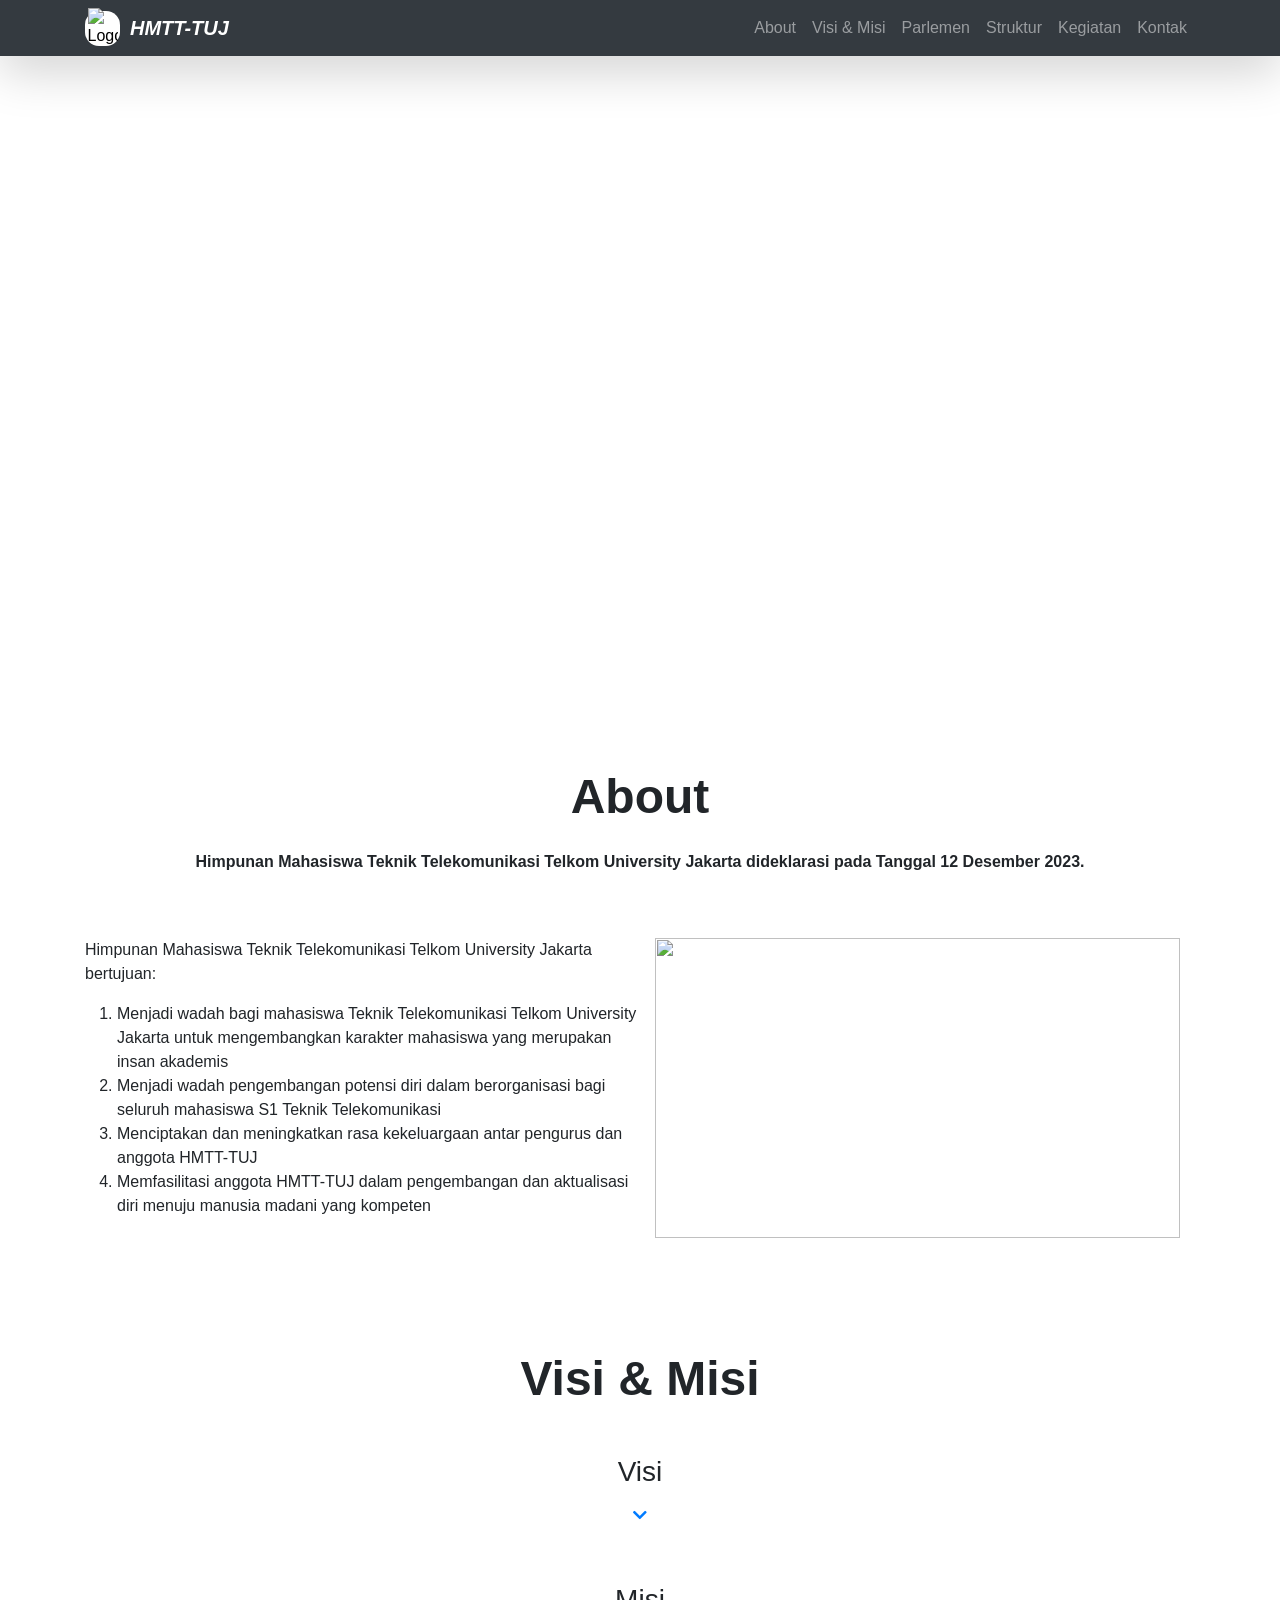
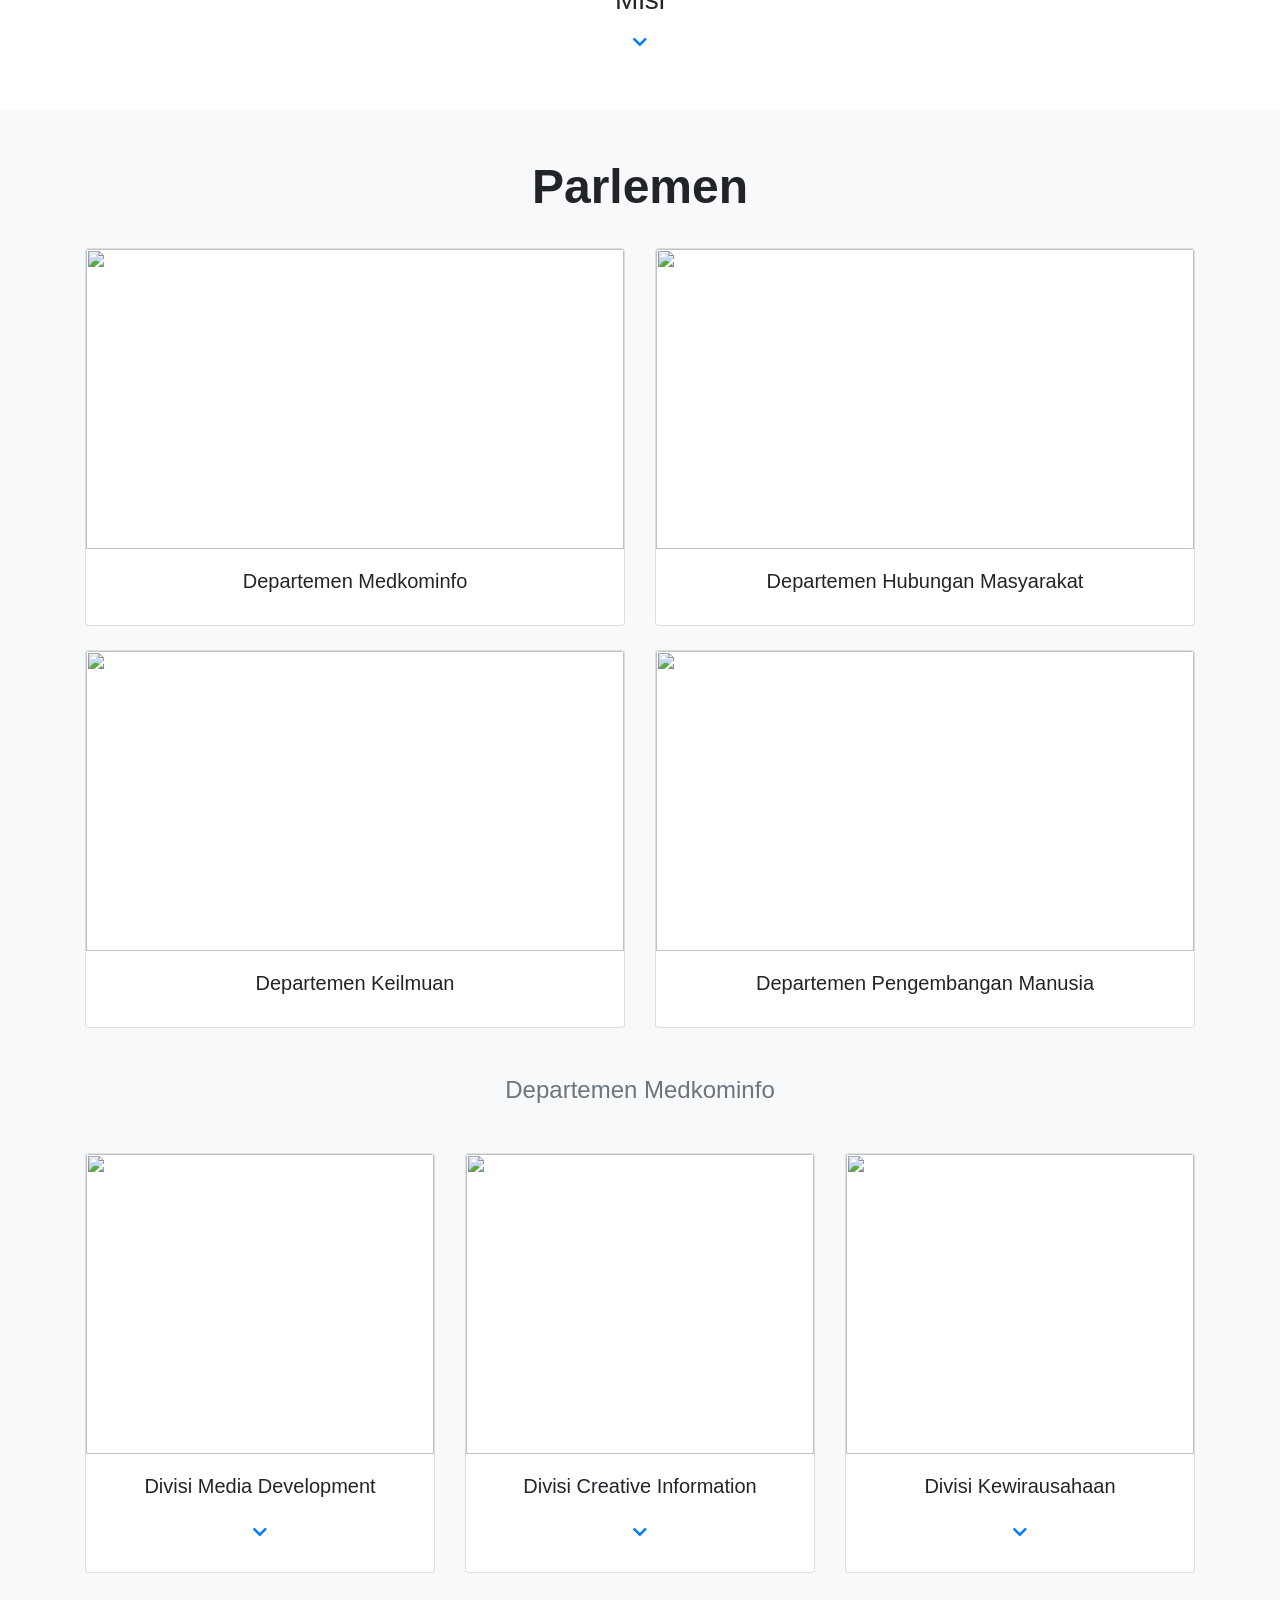
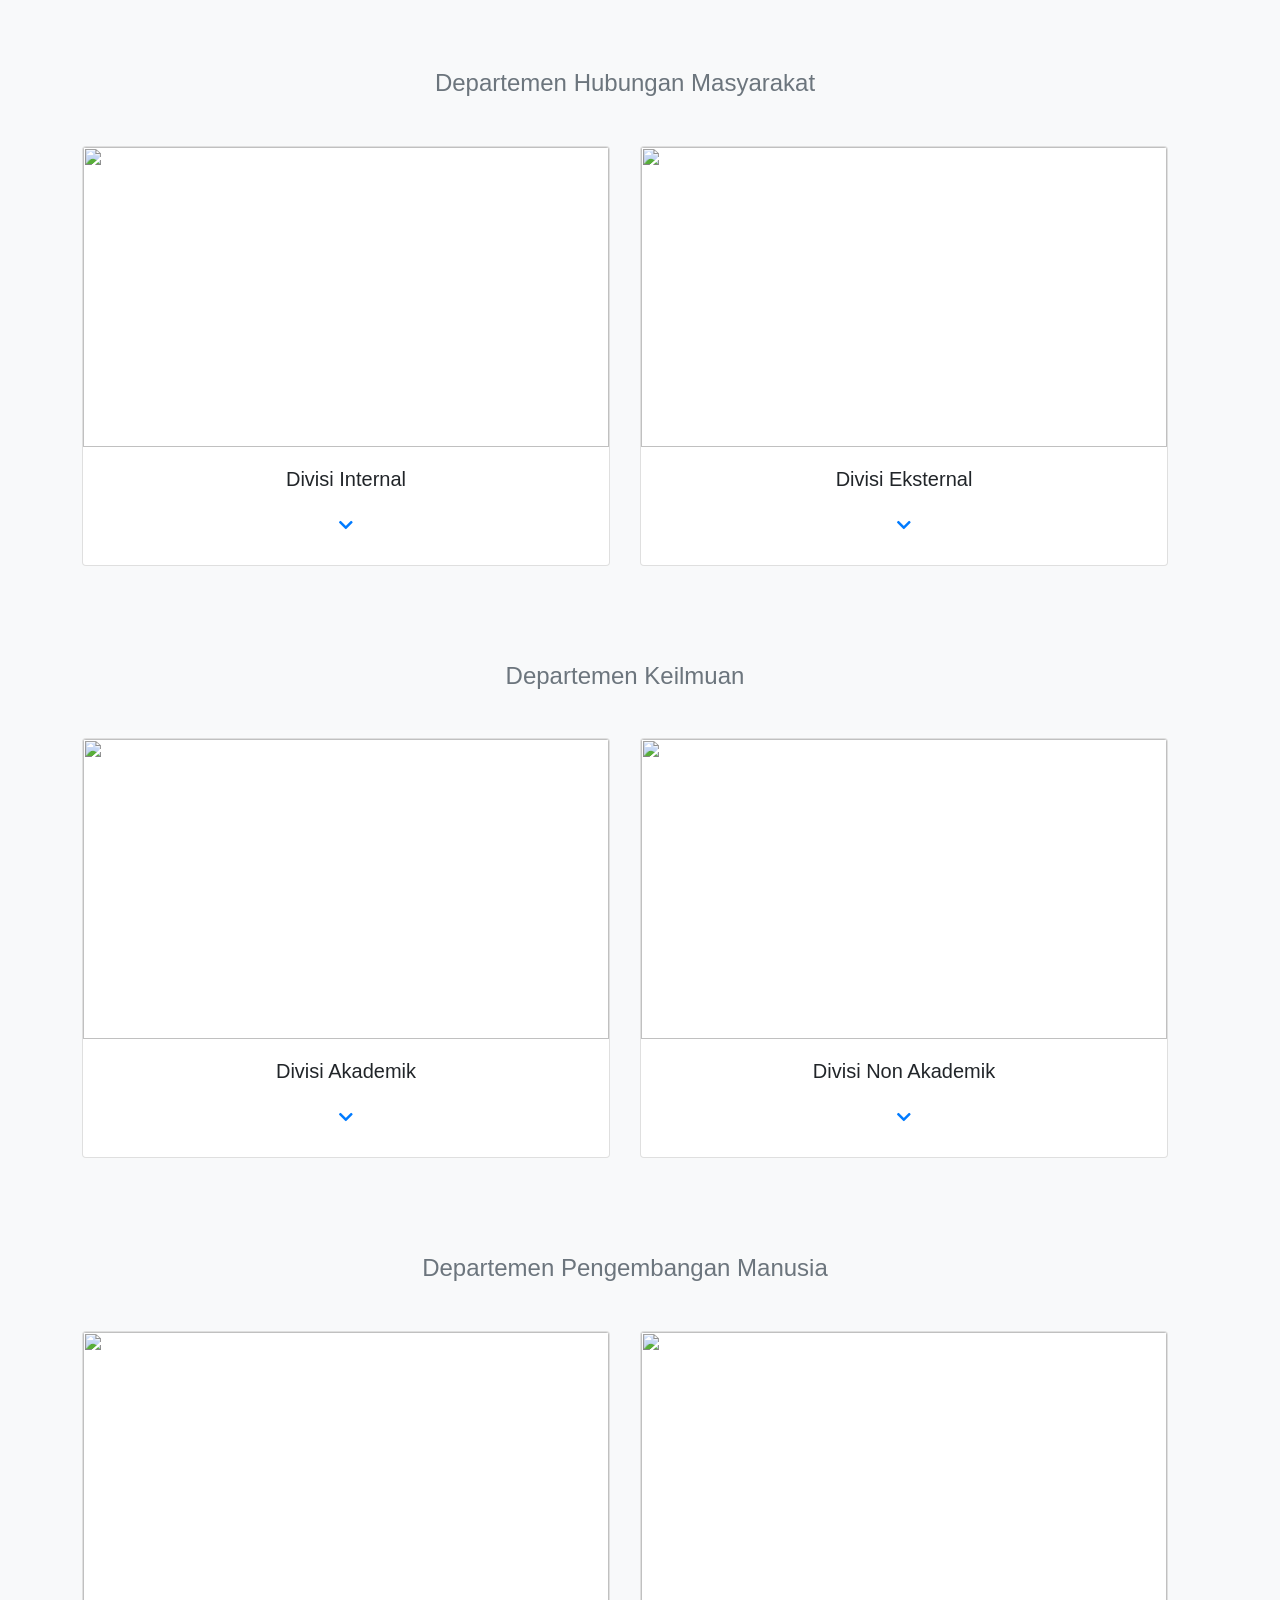
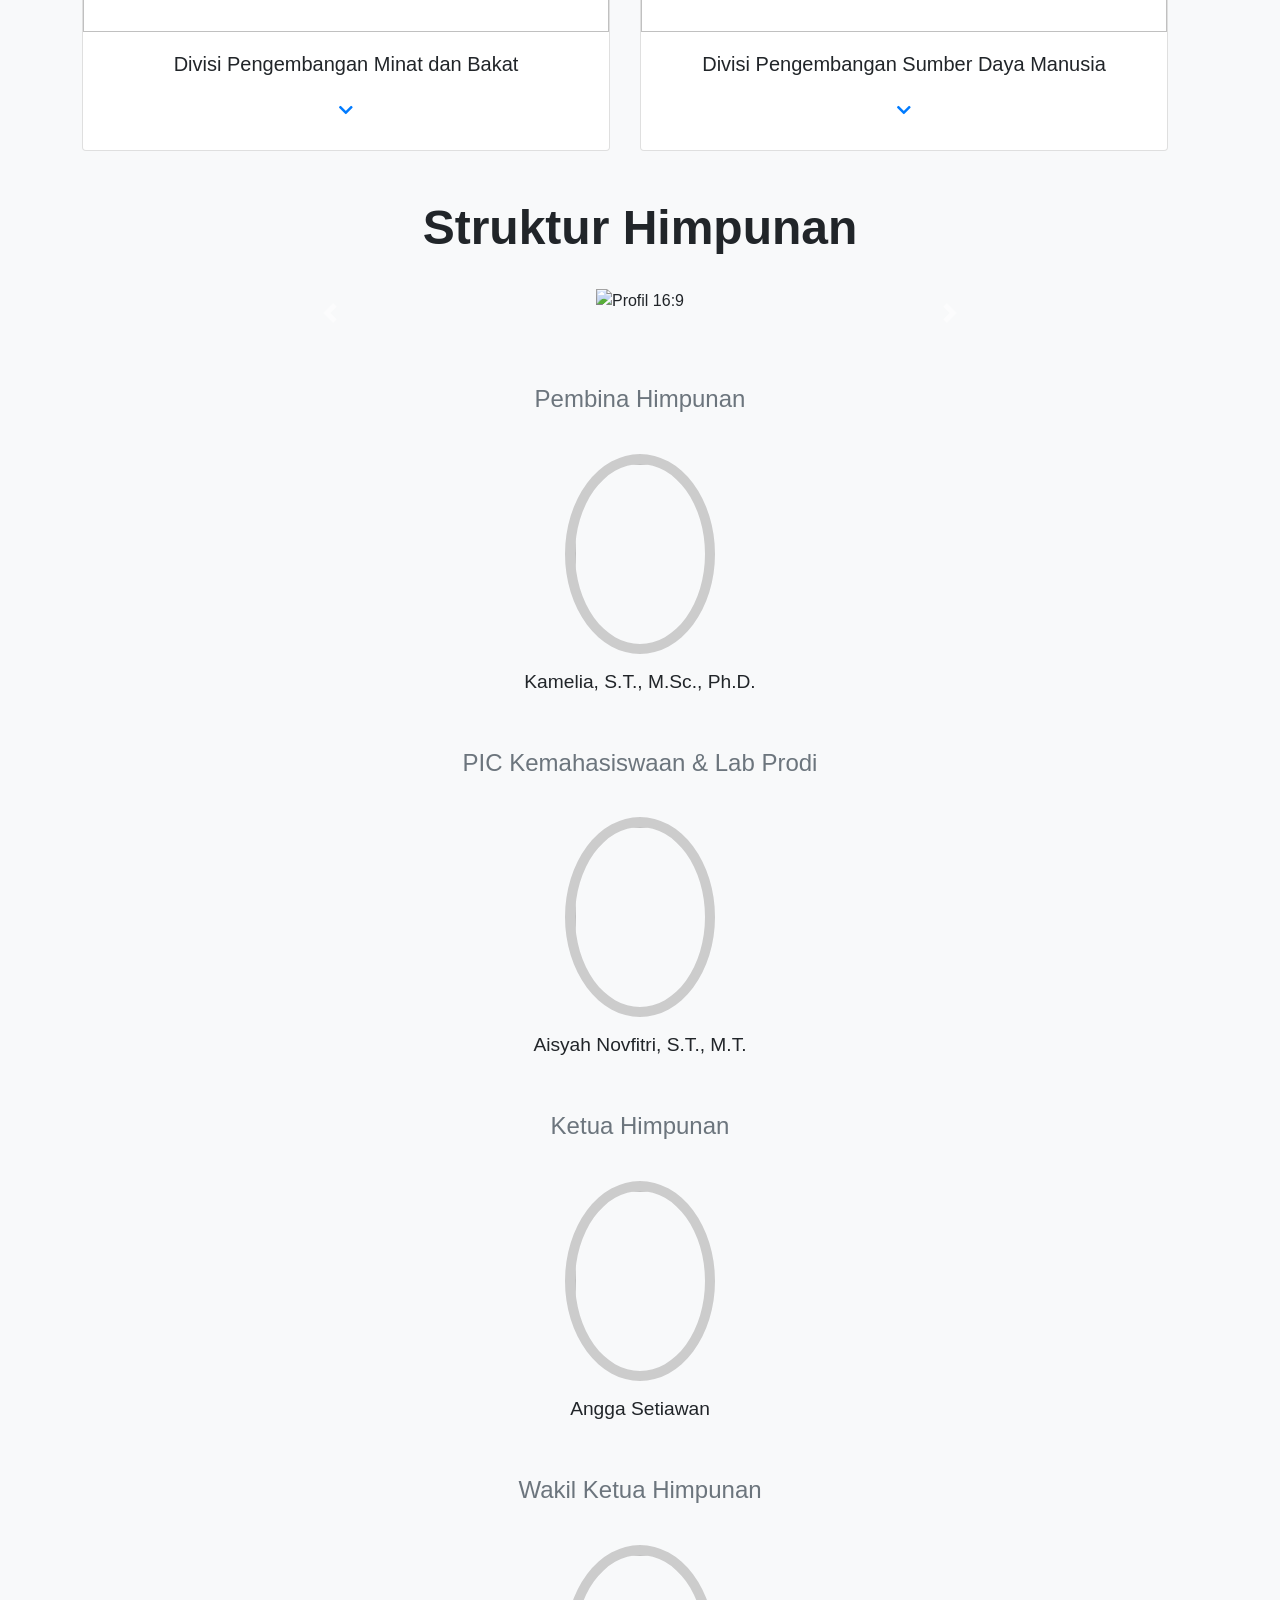
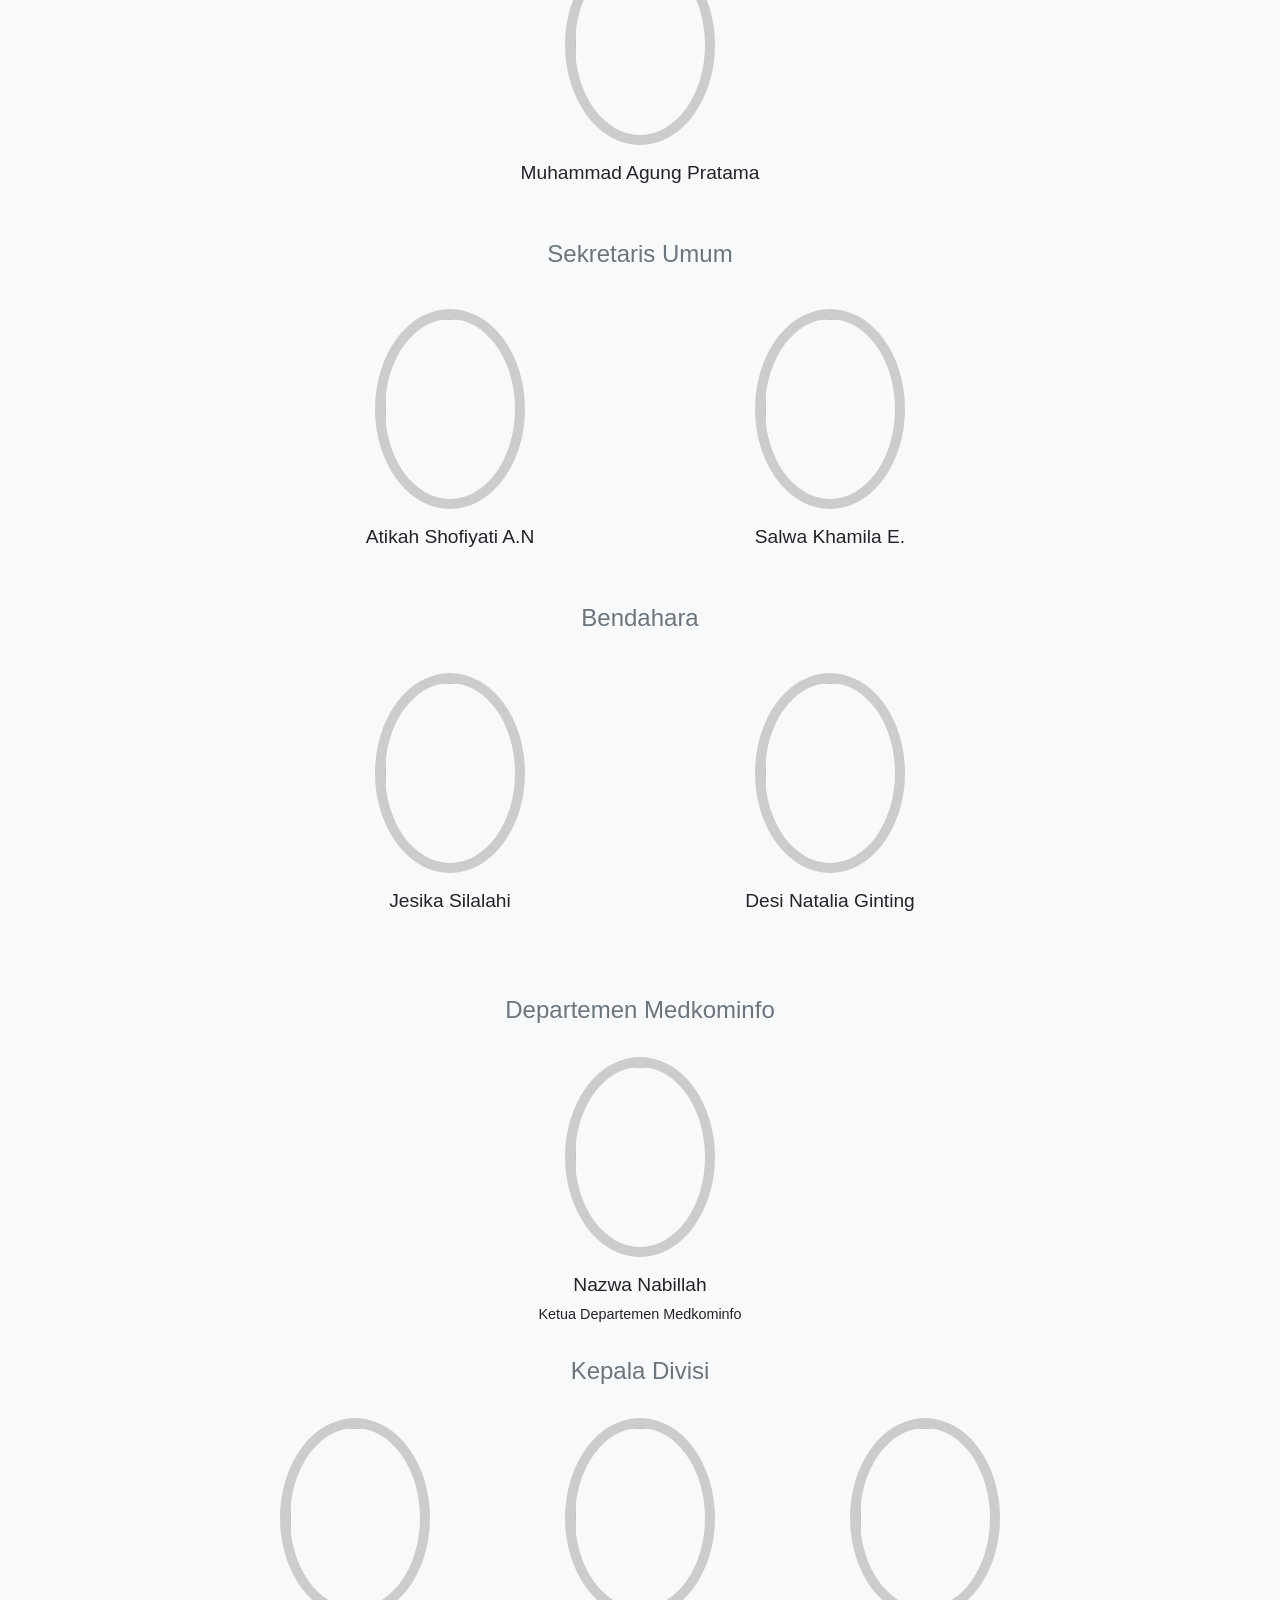
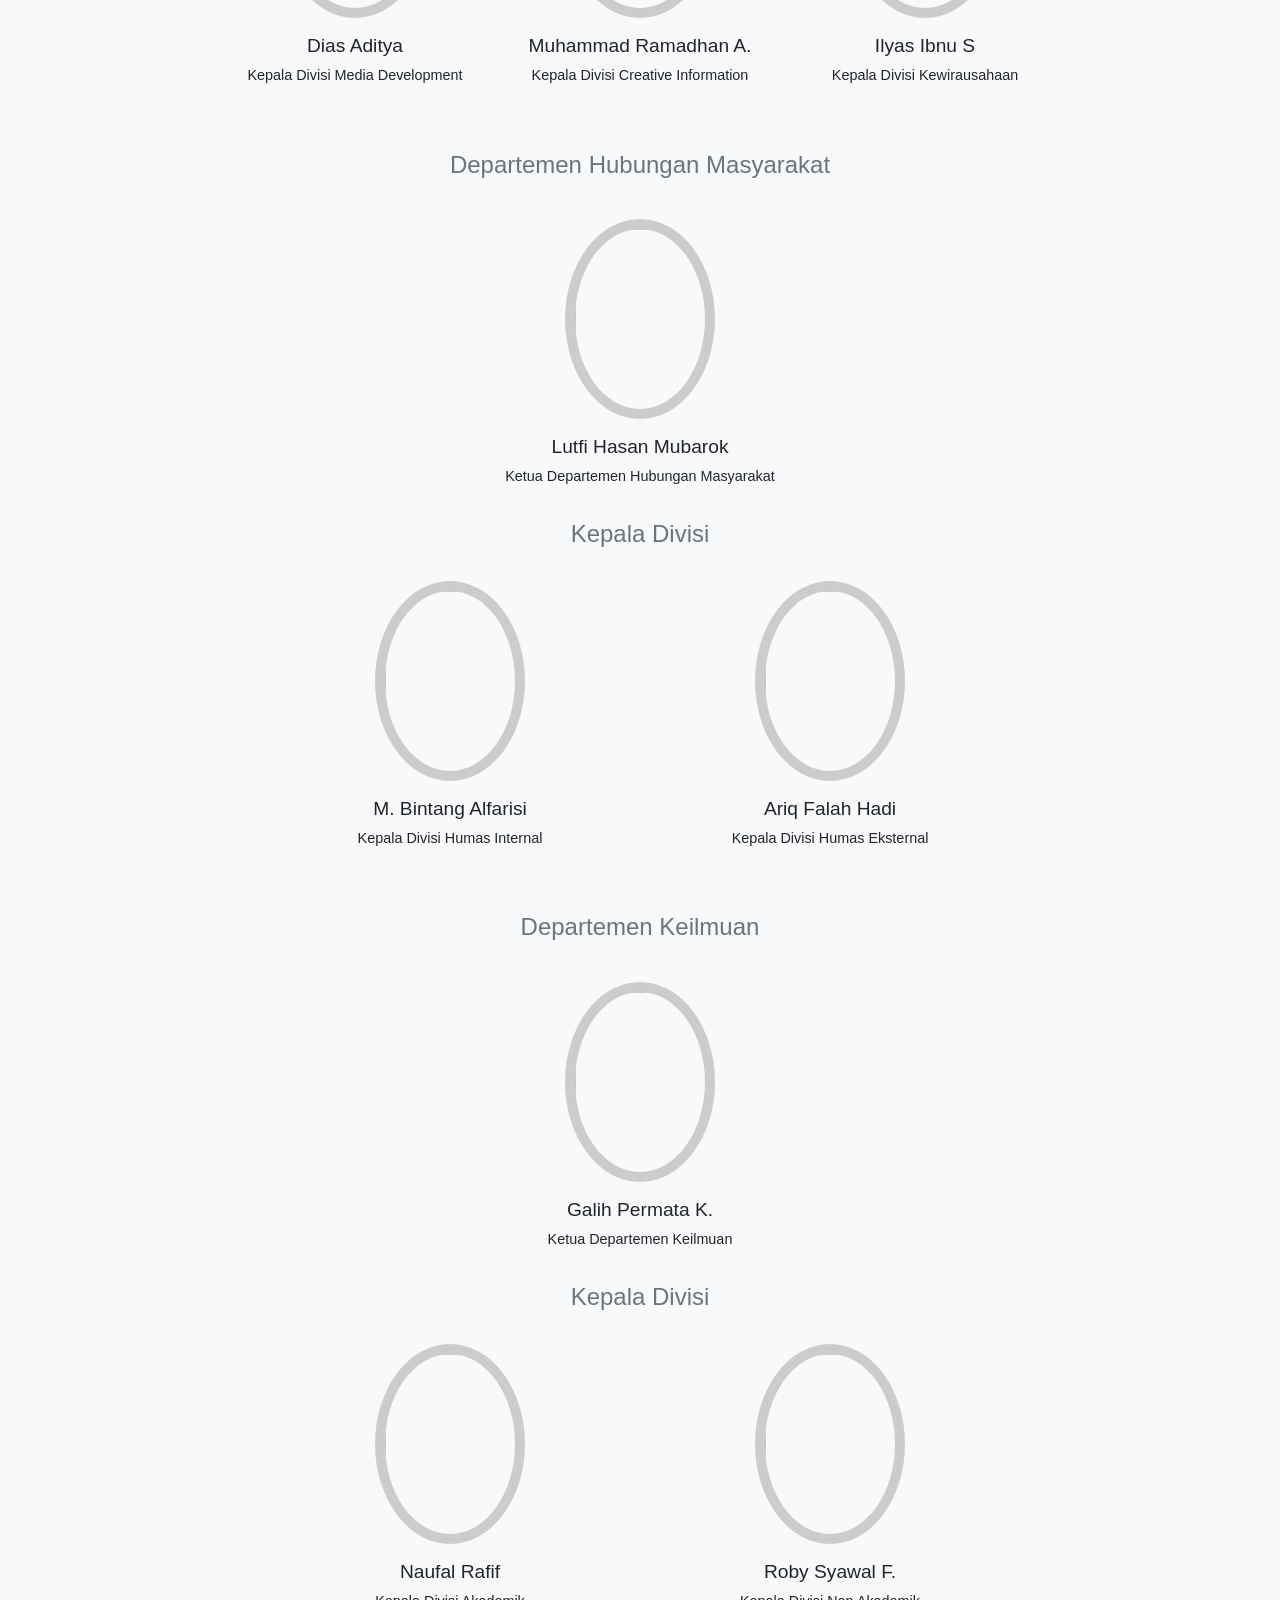
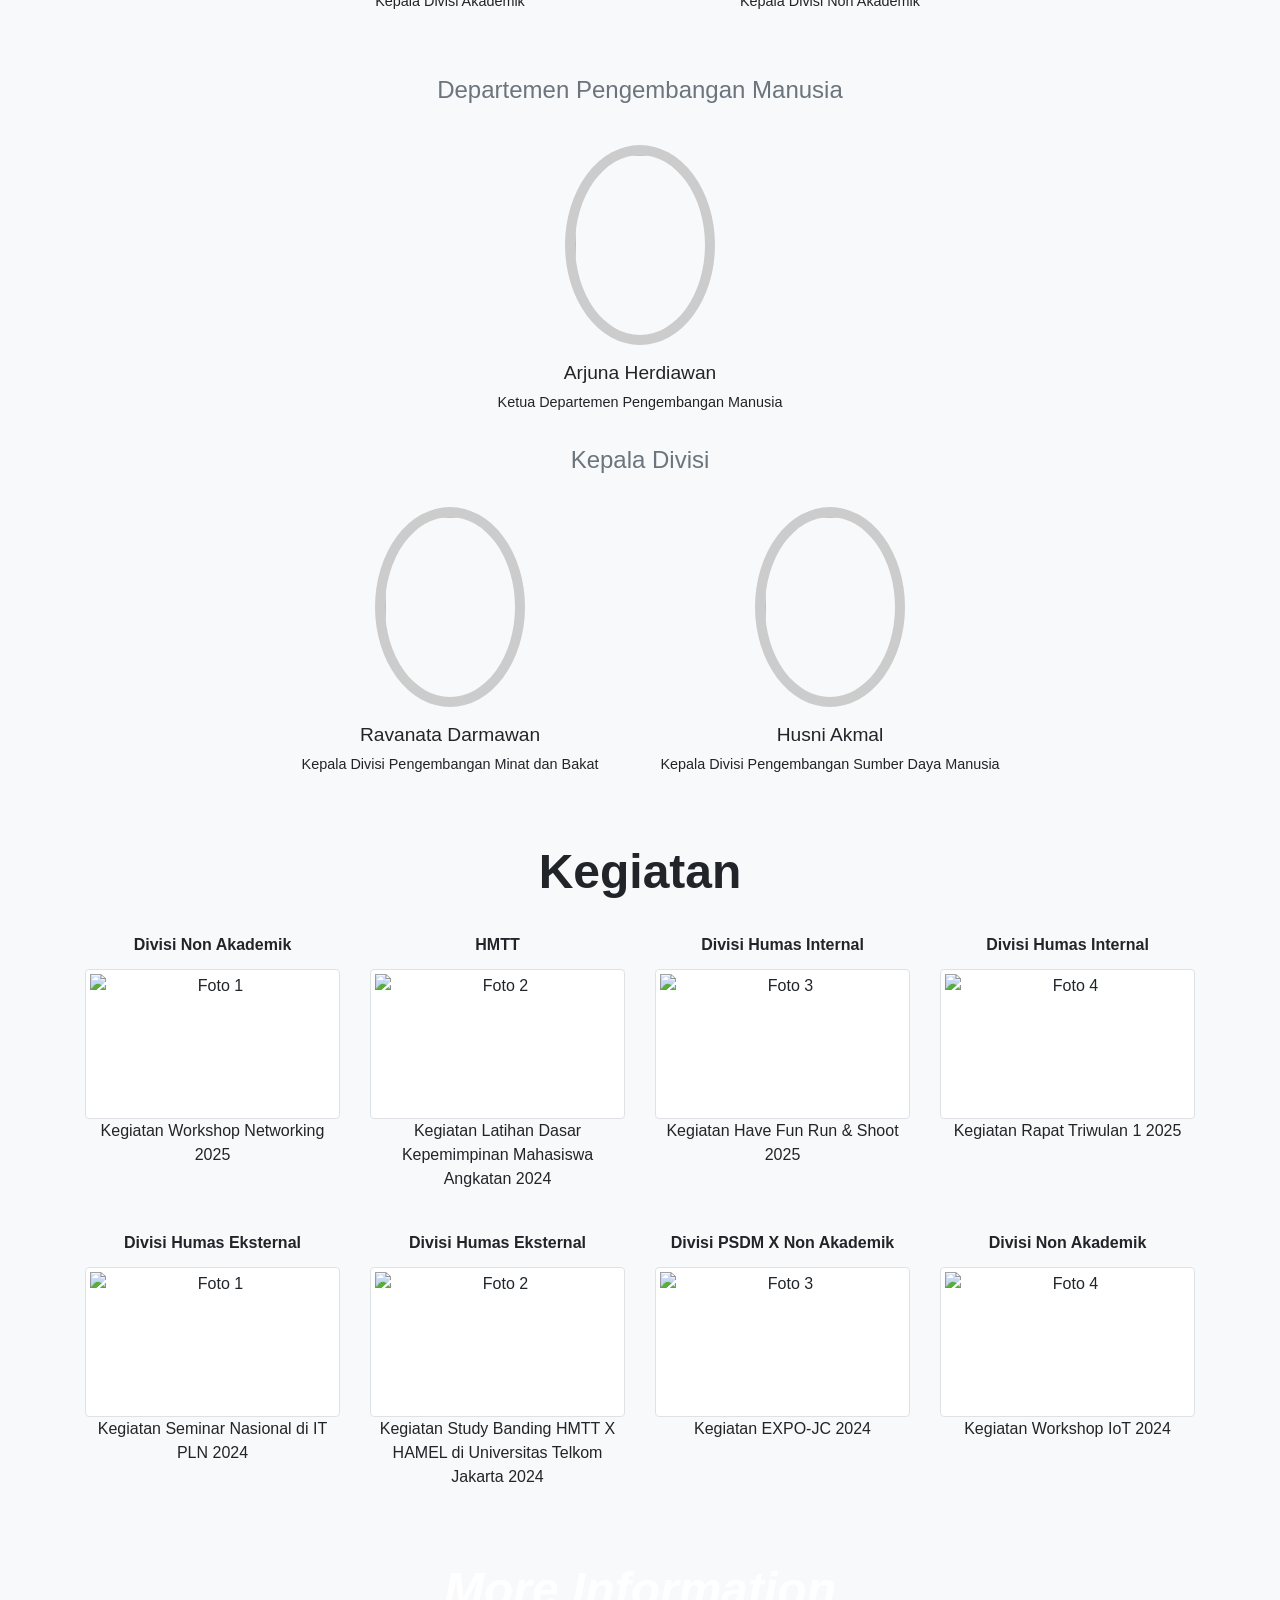
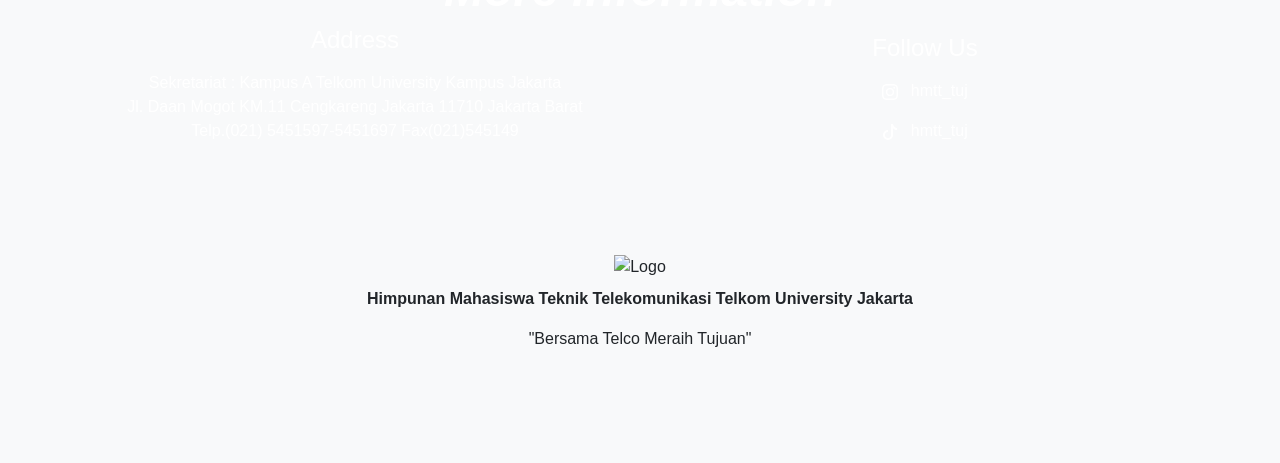
==== index.html @ 40f02544 "Add files via upload" ====
<!DOCTYPE html>
<html lang="en">
    <head>
        <meta charset="UTF-8" />
        <meta http-equiv="X-UA-Compatible" content="IE=edge" />
        <meta name="viewport" content="width=device-width, initial-scale=1.0" />
        <title>Website HMTT</title>
        
        <link
            href="https://cdn.jsdelivr.net/npm/bootstrap@5.0.0-beta3/dist/css/bootstrap.min.css"
            rel="stylesheet"
            integrity="sha384-eOJMYsd53ii+scO/bJGFsiCZc+5NDVN2yr8+0RDqr0Ql0h+rP48ckxlpbzKgwra6"
            crossorigin="anonymous"
        />
        <link
            rel="stylesheet"
            href="https://pro.fontawesome.com/releases/v5.10.0/css/all.css"
            integrity="sha384-AYmEC3Yw5cVb3ZcuHtOA93w35dYTsvhLPVnYs9eStHfGJvOvKxVfELGroGkvsg+p"
            crossorigin="anonymous"
        />
        
        <link rel="stylesheet" href="https://maxcdn.bootstrapcdn.com/bootstrap/4.5.2/css/bootstrap.min.css">
        <link rel="stylesheet" href="https://stackpath.bootstrapcdn.com/bootstrap/4.5.2/css/bootstrap.min.css">

        <link rel="stylesheet" href="style.css" />

    </head>
    <body>
    <!-- navigasi -->
        <nav
            class="navbar navbar-expand-lg navbar-dark bg-dark shadow-lg fixed-top"
        >
            <div class="container">
                <button style="background: white; border-radius: 40%; padding: 5px; margin-right: 10px; border: none; display: flex; align-items: center; justify-content: center; width: 35px; height: 35px;">
                    <img src="img/logo.png" 
                        width="30"
                        alt="Logo">
                </button>
                <a class="navbar-brand custom-brand" href="#">HMTT-TUJ</a>
                    
                
                <button
                    class="navbar-toggler"
                    type="button"
                    data-bs-toggle="collapse"
                    data-bs-target="#navbarText"
                    aria-controls="navbarText"
                    aria-expanded="false"
                    aria-label="Toggle navigation"
                >
                    <span class="navbar-toggler-icon"></span>
                </button>
                <div class="collapse navbar-collapse text-right" id="navbarText">
                    <ul class="navbar-nav ms-auto mb-2 mb-lg-0">
                        <li class="nav-item">
                            <a class="nav-link" href="#tentang">About</a>
                        </li>
                        <li class="nav-item">
                            <a class="nav-link" href="#visimisi">Visi & Misi</a>
                        </li>
                        <li class="nav-item">
                            <a class="nav-link" href="#parlemen">Parlemen</a>
                        </li>
                        <li class="nav-item">
                            <a class="nav-link" href="#pengurus">Struktur</a>
                        </li>
                        <li class="nav-item">
                            <a class="nav-link" href="#kegiatankerja">Kegiatan</a>
                        </li>
                        <li class="nav-item">
                            <a class="nav-link" href="#kontak">Kontak</a>
                        </li>
                    </ul>
                </div>
            </div>
        </nav>
        <!-- banner -->
        <div class="container-fluid banner"></div>
        <!-- tentang Himpunan -->
        <div class="container-fluid pt-5 pb-5">
            <div class="container">
                <h2 class="display-3 text-center" id="tentang"><strong>About</strong></h2>
                <p class="text-center mt-4">
                    <strong>Himpunan Mahasiswa Teknik Telekomunikasi Telkom University Jakarta dideklarasi pada Tanggal 12 Desember 2023.</strong> 
                </p>
                <div class="clearfix pt-5">
                    <img
                        src="img/FotoBPH3.JPG"
                        class="col-md-6 float-md-end mb-3 crop-img"
                        width="300"
                        height="300"
                    />                                        
                    <p>Himpunan Mahasiswa Teknik Telekomunikasi Telkom University Jakarta bertujuan: </p>
                    <ol>
                        <li>Menjadi wadah bagi mahasiswa Teknik Telekomunikasi Telkom University Jakarta untuk mengembangkan karakter mahasiswa yang merupakan insan akademis
                        <li>Menjadi wadah pengembangan potensi diri dalam berorganisasi bagi seluruh mahasiswa S1 Teknik Telekomunikasi
                        <li>Menciptakan dan meningkatkan rasa kekeluargaan antar pengurus dan anggota HMTT-TUJ
                        <li>Memfasilitasi anggota HMTT-TUJ dalam pengembangan dan aktualisasi <br />diri menuju manusia madani yang kompeten</p>          
                    </ol>        
                </div>
            </div>
        </div>

        <!-- Visi dan Misi -->
        <div class="container-fluid visimisi pt-5 pb-5">
            <div class="container text-center">
                <h2 class="display-3" id="visimisi"><strong>Visi & Misi</strong></h2>
                <div class="pt-4">
                    <div class="text-center">
                        <h3 class="mt-3">Visi</h3>
                        <button class="btn btn-link" type="button" data-toggle="collapse" data-target="#visiContent" aria-expanded="false" aria-controls="visiContent">
                            <i class="fas fa-chevron-down"></i>
                        </button>
                        <div class="collapse" id="visiContent">
                            <p class="card-text mt-3">
                                Mewujudkan HMTT-TUJ sebagai organisasi yang kreatif, inovatif, serta menjunjung tinggi swadisplin dan demokratis.
                            </p>
                        </div>
                    </div>
                    <div class="text-center mt-5">
                        <h3 class="mt-3">Misi</h3>
                        <button class="btn btn-link" type="button" data-toggle="collapse" data-target="#misiContent" aria-expanded="false" aria-controls="misiContent">
                            <i class="fas fa-chevron-down"></i>
                        </button>
                        <div class="collapse" id="misiContent">
                            <p class="mt-3">1. Menjadikan HMTT TUJ sebagai wadah bagi mahasiswa untuk menyalurkan kreatifitas dan inovasi melalui berbagai kegiatan baik internal maupun eksternal.</p>
                            <p>2. Mengembangkan HMTT TUJ sebagai organisasi yang baik dengan nilai kekeluargaan untuk mencapai himpunan yang harmonis dan berkualitas.</p>
                            <p>3. Mengoptimalkan HMTT TUJ sebagai wadah dalam menampung aspirasi seluruh pengurus himpunan dan mahasiswa S1 Teknik Telekomunikasi.</p>
                        </div>
                    </div>
                </div>
            </div>
        </div>

        <!-- Parlemen -->
        <div class="container-fluid pt-5 pb-5 bg-light">
            <div class="container text-center">
                <h2 class="display-3" id="parlemen"><strong>Parlemen</strong></h2>
            
                <div class="row pt-4 gx-4 gy-4">
                    <div class="col-md-6">
                        <div class="card crop-img">
                            <img
                                src="img/DepMedkom.png"
                                class="card-img-top img-fluid"
                                width="100%"
                                style="height: 300px; object-fit: cover;"
                            />
                            <div class="card-body">
                                <h5 class="card-title">Departemen Medkominfo</h5>
                                <p class="card-text"></p>
                            </div>
                        </div>
                    </div>
                    <div class="col-md-6">
                        <div class="card crop-img">
                            <img
                                src="img/DepHumas.png"
                                class="card-img-top img-fluid"
                                width="100%"
                                style="height: 300px; object-fit: cover;"
                            />
                            <div class="card-body">
                                <h5 class="card-title">Departemen Hubungan Masyarakat</h5>
                                <p class="card-text"></p>
                            </div>
                        </div>
                    </div>
                    <div class="col-md-6">
                        <div class="card crop-img">
                            <img
                                src="img/DepKeilmuan.png"
                                class="card-img-top img-fluid"
                                width="100%"
                                style="height: 300px; object-fit: cover;"
                            />
                            <div class="card-body">
                                <h5 class="card-title">Departemen Keilmuan</h5>
                                <p class="card-text"></p>
                            </div>
                        </div>
                    </div>
                    <div class="col-md-6">
                        <div class="card crop-img">
                            <img
                                src="img/DepPM.png"
                                class="card-img-top img-fluid"
                                width="100%"
                                style="height: 300px; object-fit: cover;"
                            />
                            <div class="card-body">
                                <h5 class="card-title">Departemen Pengembangan Manusia</h5>
                                <p class="card-text"></p>
                            </div>
                        </div>
                    </div>
                </div>
                
                <div class="row pt-4 gx-4 gy-4">
                    <h3 class="h4 text-muted mb-4 mt-5">Departemen Medkominfo</h3>
                    <div class="col-md-4">
                        <div class="card crop-img">
                            <img
                                src="img/DIMEDE.png"
                                class="card-img-top img-fluid"
                                width="100%"
                                style="height: 300px; object-fit: cover;"
                            />
                            <div class="card-body">
                                <h5 class="card-title">Divisi Media Development</h5>
                                <p class="card-text"></p>
                                <button class="btn btn-link" data-bs-toggle="collapse" data-bs-target="#medkominfoText1" aria-expanded="false" aria-controls="medkominfoText1">
                                    <i class="fas fa-chevron-down"></i>
                                </button>
                                <div class="collapse mt-3" id="medkominfoText1">
                                <div class="card card-body">
                                    Divisi yang berfungsi sebagai pengelola akun media sosial dan menjadi perantara dalam persebaran informasi di HMTT. Departemen Media Development juga membuat video kreatif sebagai penunjang program kerja di HMTT.
                                </div>
                            </div>
                        </div>
                    </div>
                </div>
                <div class="col-md-4">
                    <div class="card crop-img">
                        <img
                            src="img/DICIN.png"
                            class="card-img-top img-fluid"
                            width="100%"
                            style="height: 300px; object-fit: cover;"
                        />
                        <div class="card-body">
                            <h5 class="card-title">Divisi Creative Information</h5>
                            <p class="card-text"></p>
                            <button class="btn btn-link" data-bs-toggle="collapse" data-bs-target="#creativeinfoText1" aria-expanded="false" aria-controls="creativeinfoText1">
                                <i class="fas fa-chevron-down"></i>
                            </button>
                            <div class="collapse mt-3" id="creativeinfoText1">
                                <div class="card card-body">
                                    Divisi yang bertanggung jawab atas segala bentuk visual sebagai penunjang media informasi program kerja HMTT atau sering dikatakan sebagai content planner dan design.
                                </div>
                            </div>
                        </div>
                    </div>
                </div>
                <div class="col-md-4">
                    <div class="card crop-img">
                        <img
                            src="img/DIKWH.png"
                            class="card-img-top img-fluid"
                            width="100%"
                            style="height: 300px; object-fit: cover;"
                        />
                        <div class="card-body">
                            <h5 class="card-title">Divisi Kewirausahaan</h5>
                            <p class="card-text"></p>
                            <button class="btn btn-link" data-bs-toggle="collapse" data-bs-target="#kwhinfoText1" aria-expanded="false" aria-controls="kwhinfoText1">
                                <i class="fas fa-chevron-down"></i>
                            </button>
                            <div class="collapse mt-3" id="kwhinfoText1">
                                <div class="card card-body">
                                    Divisi yang berfungsi untuk menyediakan dana yang dibutuhkan selama kepengurusan HMTT berlangsung dengan melakukan berbagai inovasi dalam berwirausaha yang akan mendukung pemasukan kas HMTT yang akan digunakan sebagai anggaran rumah tangga himpunan salah satunya seperti membuat identitas himpunan.
                                </div>
                            </div>
                        </div>
                    </div>
                </div>

                
                <div class="row pt-4 gx-4 gy-4">
                    <h3 class="h4 text-muted mb-4 mt-5">Departemen Hubungan Masyarakat</h3>
                    <div class="col-md-6">
                        <div class="card crop-img">
                            <img
                                src="img/FotoInternal.jpg"
                                class="card-img-top img-fluid"
                                width="100%"
                                style="height: 300px; object-fit: cover;"
                            />
                            <div class="card-body">
                                <h5 class="card-title">Divisi Internal</h5>
                                <p class="card-text"></p>
                                <button class="btn btn-link" data-bs-toggle="collapse" data-bs-target="#internalinfoText1" aria-expanded="false" aria-controls="internalinfoText1">
                                <i class="fas fa-chevron-down"></i>
                                </button>
                                <div class="collapse mt-3" id="internalinfoText1">
                                    <div class="card card-body">
                                        Divisi ini berperan untuk mengikuti kegiatan kampus dan juga menjalin hubungan antar pengurus HMTT dengan seluruh anggota HMTT, dan bertugas untuk membuat acara/kegiatan Have Fun di lingkungan kampus.
                                    </div>
                                </div>
                            </div>
                        </div>
                    </div>
                    <div class="col-md-6">
                        <div class="card crop-img">
                            <img
                                src="img/FotoEkternal.jpg"
                                class="card-img-top img-fluid"
                                width="100%"
                                style="height: 300px; object-fit: cover;"
                            />
                            <div class="card-body">
                                <h5 class="card-title">Divisi Eksternal</h5>
                                <p class="card-text"></p> 
                                <button class="btn btn-link" data-bs-toggle="collapse" data-bs-target="#eksternalinfoText1" aria-expanded="false" aria-controls="eksternalinfoText1">
                                <i class="fas fa-chevron-down"></i>
                                </button>
                                <div class="collapse mt-3" id="eksternalinfoText1">
                                    <div class="card card-body">
                                        Divisi yang berperan sebagai wadah untuk pengurus maupun anggota HMTT untuk mengikuti kegiatan atau forum diluar kampus bersama dengan kampus-kampus lain seperti FKHMEI atau yang lain dan juga kerja sama antar kampus lain.
                                    </div>
                                </div>
                            </div>
                        </div>
                    </div>
                </div>
                
                <div class="row pt-4 gx-4 gy-4">
                    <h3 class="h4 text-muted mb-4 mt-5">Departemen Keilmuan</h3>
                    <div class="col-md-6">
                        <div class="card crop-img">
                            <img
                                src="img/FotoAka.jpg"
                                class="card-img-top img-fluid"
                                width="100%"
                                style="height: 300px; object-fit: cover;"
                            />
                            <div class="card-body">
                                <h5 class="card-title">Divisi Akademik</h5>
                                <p class="card-text"></p>
                                <button class="btn btn-link" data-bs-toggle="collapse" data-bs-target="#akademikinfoText1" aria-expanded="false" aria-controls="akademikinfoText1">
                                <i class="fas fa-chevron-down"></i>
                                </button>
                                <div class="collapse mt-3" id="akademikinfoText1">
                                    <div class="card card-body">
                                        Divisi ini bertanggung jawab untuk meningkatkan pengetahuan mahasiswa/i Teknik Telekomunikasi dalam bidang akademik dan membantu prodi dalam kegiatan akademik.
                                    </div>
                                </div>
                            </div>
                        </div>
                    </div>
                    <div class="col-md-6">
                        <div class="card crop-img">
                            <img
                                src="img/FotoNonAka.jpg"
                                class="card-img-top img-fluid"
                                width="100%"
                                style="height: 300px; object-fit: cover;"
                            />
                            <div class="card-body">
                                <h5 class="card-title">Divisi Non Akademik</h5>
                                <p class="card-text"></p>
                                <button class="btn btn-link" data-bs-toggle="collapse" data-bs-target="#nonakainfoText1" aria-expanded="false" aria-controls="nonakainfoText1">
                                <i class="fas fa-chevron-down"></i>
                                </button>
                                <div class="collapse mt-3" id="nonakainfoText1">
                                    <div class="card card-body">
                                        Divisi ini melakukan kegiatan diluar dari akademik yang dipelajari di prodi Teknik Telekomunikasi seperti pembuatan alat bersama, pengenalan website, ataupun yang lain-lain.
                                    </div>
                                </div>
                            </div>
                        </div>
                    </div>
                </div>
                
                <div class="row pt-4 gx-4 gy-4">
                    <h3 class="h4 text-muted mb-4 mt-5">Departemen Pengembangan Manusia</h3>
                    <div class="col-md-6">
                        <div class="card crop-img">
                            <img
                                src="img/FotoMinbak.jpg"
                                class="card-img-top img-fluid"
                                width="100%"
                                style="height: 300px; object-fit: cover;"
                            />
                            <div class="card-body">
                                <h5 class="card-title">Divisi Pengembangan Minat dan Bakat</h5>
                                <p class="card-text"></p>
                                <button class="btn btn-link" data-bs-toggle="collapse" data-bs-target="#minbakinfoText1" aria-expanded="false" aria-controls="minbakinfoText1">
                                <i class="fas fa-chevron-down"></i>
                                </button>
                                <div class="collapse mt-3" id="minbakinfoText1">
                                    <div class="card card-body">
                                        Divisi ini berperan untuk mencari lomba atau kompetisi baik dalam bidang akademik, non akademik, olahraga, e-sport, dan lainnya.
                                    </div>
                                </div>
                            </div>
                        </div>
                    </div>
                    <div class="col-md-6">
                        <div class="card crop-img">
                            <img
                                src="img/FotoPM.jpg"
                                class="card-img-top img-fluid"
                                width="100%"
                                style="height: 300px; object-fit: cover;"
                            />
                            <div class="card-body">
                                <h5 class="card-title">Divisi Pengembangan Sumber Daya Manusia</h5>
                                <p class="card-text"></p>
                                <button class="btn btn-link" data-bs-toggle="collapse" data-bs-target="#psdminfoText1" aria-expanded="false" aria-controls="psdminfoText1">
                                <i class="fas fa-chevron-down"></i>
                                </button>
                                <div class="collapse mt-3" id="psdminfoText1">
                                    <div class="card card-body">
                                        Divisi ini berperan untuk dalam bidang pendataan serta pengelola sumber daya mahasiswa yang mempunyai tujuan utama untuk mencari, mengembangkan kemampuan softskill dan keilmuan pada semua individu, khususnya Mahasiswa Teknik Telekomunikasi, dan menambah wawasan seputar dunia telekomunikasi dan perkembangan industri digital.
                                    </div>
                                </div>
                            </div>
                        </div>
                    </div>
                </div>
            </div>
        </div>

        <!-- Badan Pengurus Himpunan -->
        <div class="container-fluid pt-5 pb-5 bg-light">
            <div class="container text-center">
                <h2 class="display-3" id="pengurus"><strong>Struktur Himpunan</strong></h2>

                <div class="row pt-4 gx-4 gy-4 justify-content-center">
                    <div class="col-md-8">
                        <div id="pengurusCarousel" class="carousel slide" data-bs-ride="carousel">
                            <div class="carousel-inner">
                                <div class="carousel-item active">
                                    <img src="img/FotoBPH1.png" 
                                        class="img-fluid mb-4 profil-highlight" 
                                        alt="Profil 16:9" 
                                        style="width: 100%; height: auto; aspect-ratio: 16/9; object-fit: cover;">                                    
                                </div>
                                <div class="carousel-item">
                                    <img src="img/FotoBPH2.JPG" 
                                        class="img-fluid mb-4 profil-highlight" 
                                        alt="Profil 16:9" 
                                        style="width: 100%; height: auto; aspect-ratio: 16/9; object-fit: cover;">
                                </div>
                                <div class="carousel-item">
                                    <img src="img/FotoBPH4.JPG" 
                                        class="img-fluid mb-4 profil-highlight" 
                                        alt="Profil 16:9" 
                                        style="width: 100%; height: auto; aspect-ratio: 16/9; object-fit: cover;">
                                </div>
                                <div class="carousel-item">
                                    <img src="img/FotoBPH3.JPG" 
                                        class="img-fluid mb-4 profil-highlight" 
                                        alt="Profil 16:9" 
                                        style="width: 100%; height: auto; aspect-ratio: 16/9; object-fit: cover;">
                                </div>
                            </div>
                            <button class="carousel-control-prev" type="button" data-bs-target="#pengurusCarousel" data-bs-slide="prev">
                                <span class="carousel-control-prev-icon" aria-hidden="true"></span>
                                <span class="visually-hidden">Previous</span>
                            </button>
                            <button class="carousel-control-next" type="button" data-bs-target="#pengurusCarousel" data-bs-slide="next">
                                <span class="carousel-control-next-icon" aria-hidden="true"></span>
                                <span class="visually-hidden">Next</span>
                            </button>
                        </div>
                    </div>
                </div>
                
                <h3 class="h4 text-muted mb-4 mt-5">Pembina Himpunan</h3>
                <div class="row pt-3 gx-3 gy-3 justify-content-center">
                    <div class="col-md-4 text-center tim">
                        <img
                            src="img/Pembina1.jpg"
                            class="rounded-circle mb-3"
                            style="width: 150px; height: 200px;"
                        />
                        <h4 style="font-size: 1.2em;">Kamelia, S.T., M.Sc., Ph.D.</h4>
                        
                    </div>
                </div>

                <h3 class="h4 text-muted mb-4 mt-5">PIC Kemahasiswaan & Lab Prodi</h3>
                <div class="row pt-3 gx-3 gy-3 justify-content-center">
                    <div class="col-md-4 text-center tim">
                        <img
                            src="img/Pembina2.jpg"
                            class="rounded-circle mb-3"
                            style="width: 150px; height: 200px;"
                        />
                        <h4 style="font-size: 1.2em;">Aisyah Novfitri, S.T., M.T.</h4>
                        
                    </div>
                </div>

                <h3 class="h4 text-muted mb-4 mt-5">Ketua Himpunan</h3>
                <div class="row pt-3 gx-3 gy-3 justify-content-center">
                    <div class="col-md-4 text-center tim">
                        <img
                            src="img/Kahim1.JPG"
                            class="rounded-circle mb-3"
                            style="width: 150px; height: 200px;"
                        />
                        <h4 style="font-size: 1.2em;">Angga Setiawan</h4>
                        
                    </div>
                </div>
        
                <h3 class="h4 text-muted mb-4 mt-5">Wakil Ketua Himpunan</h3>
                <div class="row pt-3 gx-3 gy-3 justify-content-center">
                    <div class="col-md-4 text-center tim">
                        <img
                        src="img/Wakahim1.JPG"
                            class="rounded-circle mb-3"
                            style="width: 150px; height: 200px;"
                        />
                        <h4 style="font-size: 1.2em;">Muhammad Agung Pratama</h4>
                        
                    </div>
                </div>

                <h3 class="h4 text-muted mb-4 mt-5">Sekretaris Umum</h3>
                <div class="row pt-3 gx-3 gy-3 justify-content-center">
                    <div class="col-md-4 text-center tim">
                        <img
                            src="img/Sekretaris1.png"
                            class="rounded-circle mb-3"
                            style="width: 150px; height: 200px;"
                        />
                        <h4 style="font-size: 1.2em;">Atikah Shofiyati A.N</h4>
                        
                    </div>
                    
                    <div class="col-md-4 text-center tim">
                        <img
                            src="img/Sekretaris2.png"
                            class="rounded-circle mb-3"
                            style="width: 150px; height: 200px;"
                        />
                        <h4 style="font-size: 1.2em;">Salwa Khamila E.</h4>
                        
                    </div>
                </div>

                <h3 class="h4 text-muted mb-4 mt-5">Bendahara</h3>
                <div class="row pt-3 gx-3 gy-3 justify-content-center">
                    <div class="col-md-4 text-center tim">
                        <img
                            src="img/Bendahara1.png"
                            class="rounded-circle mb-3"
                            style="width: 150px; height: 200px;"
                        />
                        <h4 style="font-size: 1.2em;">Jesika Silalahi</h4>                        
                    </div>

                    <div class="col-md-4 text-center tim">
                        <img
                            src="img/Bendahara2.png"
                            class="rounded-circle mb-3"
                            style="width: 150px; height: 200px;"
                        />
                        <h4 style="font-size: 1.2em;">Desi Natalia Ginting</h4>                        
                    </div>

                </div>
            </div>
        </div>    
        <div class="container-fluid pt-1 pb-1 bg-light">
            <div class="container text-center">
                <h3 class="h4 text-muted mb-3 mt-4">Departemen Medkominfo</h3>
                
                <div class="row pt-3 gx-3 gy-3 justify-content-center">
                    <div class="col-md-4 text-center tim">
                        <img
                            src="img/KadepMedkom.JPG"
                            class="rounded-circle mb-3"
                            style="width: 150px; height: 200px;"
                        />
                        <h4 style="font-size: 1.2em;">Nazwa Nabillah</h4>
                        <p style="font-size: 0.9em;">Ketua Departemen Medkominfo</p>
                    </div>
                                                                    
                    <div class="container text-center">
                        <h3 class="h4 text-muted mb-3 mt-3">Kepala Divisi</h3>
                
                        <div class="row pt-3 gx-3 gy-3 justify-content-center">
                            <div class="col-md-3 text-center tim">
                                <img
                                    src="img/KadivMedia.JPG"
                                    class="rounded-circle mb-3"
                                    style="width: 150px; height: 200px;"
                                />
                                <h4 style="font-size: 1.2em;">Dias Aditya</h4>
                                <p style="font-size: 0.9em;">Kepala Divisi Media Development</p>
                            </div>
                    
                            <div class="col-md-3 text-center tim">
                                <img
                                    src="img/KadivCreative.JPG"
                                    class="rounded-circle mb-3"
                                    style="width: 150px; height: 200px;"
                                />
                                <h4 style="font-size: 1.2em;">Muhammad Ramadhan A.</h4>
                                <p style="font-size: 0.9em;">Kepala Divisi Creative Information</p>
                            </div>
                    
                                <div class="col-md-3 text-center tim">
                                    <img
                                        src="img/KadivKWH.JPG"
                                        class="rounded-circle mb-3"
                                        style="width: 150px; height: 200px;"
                                    />
                                <h4 style="font-size: 1.2em;">Ilyas Ibnu S</h4>
                                <p style="font-size: 0.9em;">Kepala Divisi Kewirausahaan</p>
                            </div>
                        </div>
                    </div>
                </div>
            </div>
        
            <div class="container text-center">
                <h3 class="h4 text-muted mb-4 mt-5">Departemen Hubungan Masyarakat</h3>
                                
                <div class="row pt-3 gx-3 gy-3 justify-content-center">
                    <div class="col-md-4 text-center tim">
                        <img
                            src="img/KadepHumas.JPG"
                            class="rounded-circle mb-3"
                            style="width: 150px; height: 200px;"
                        />
                        <h4 style="font-size: 1.2em;">Lutfi Hasan Mubarok</h4>
                        <p style="font-size: 0.9em;">Ketua Departemen Hubungan Masyarakat</p>
                    </div>

                    <div class="container text-center">
                        <h3 class="h4 text-muted mb-3 mt-3">Kepala Divisi </h3>

                        <div class="row pt-3 gx-3 gy-3 justify-content-center">
                            <div class="col-md-4 text-center tim">
                                <img
                                    src="img/KadivInternal.JPG"
                                    class="rounded-circle mb-3"
                                    style="width: 150px; height: 200px;"
                                />
                                <h4 style="font-size: 1.2em;">M. Bintang Alfarisi</h4>
                                <p style="font-size: 0.9em;">Kepala Divisi Humas Internal</p>
                            </div>
                    
                            <div class="col-md-4 text-center tim">
                                <img
                                    src="img/KadivEksternal.JPG"
                                    class="rounded-circle mb-3"
                                    style="width: 150px; height: 200px;"
                                />
                                <h4 style="font-size: 1.2em;">Ariq Falah Hadi</h4>
                                <p style="font-size: 0.9em;">Kepala Divisi Humas Eksternal</p>
                            </div>
                        </div>
                    </div>
                </div>
            </div>
                
            <div class="container text-center">
                <h3 class="h4 text-muted mb-4 mt-5">Departemen Keilmuan</h3>
                                            
                <div class="row pt-3 gx-3 gy-3 justify-content-center">
                    <div class="col-md-4 text-center tim">
                        <img
                            src="img/KadepKeilmuan.JPG"
                            class="rounded-circle mb-3"
                            style="width: 150px; height: 200px;"
                        />
                        <h4 style="font-size: 1.2em;">Galih Permata K.</h4>
                        <p style="font-size: 0.9em;">Ketua Departemen Keilmuan</p>
                    </div>

                    <div class="container text-center">
                        <h3 class="h4 text-muted mb-3 mt-3">Kepala Divisi </h3>

                        <div class="row pt-3 gx-3 gy-3 justify-content-center">
                            <div class="col-md-4 text-center tim">
                                <img
                                    src="img/KadivAka.JPG"
                                    class="rounded-circle mb-3"
                                    style="width: 150px; height: 200px;"
                                />
                                <h4 style="font-size: 1.2em;">Naufal Rafif</h4>
                                <p style="font-size: 0.9em;">Kepala Divisi Akademik</p>
                            </div>
                    
                            <div class="col-md-4 text-center tim">
                                <img
                                    src="img/KadivNonAka.JPG"
                                    class="rounded-circle mb-3"
                                    style="width: 150px; height: 200px;"
                                />
                                <h4 style="font-size: 1.2em;">Roby Syawal F.</h4>
                                <p style="font-size: 0.9em;">Kepala Divisi Non Akademik</p>
                            </div>
                        </div>
                    </div>
                </div>
            </div>

            <div class="container text-center">
                <h3 class="h4 text-muted mb-4 mt-5">Departemen Pengembangan Manusia</h3>
                                            
                <div class="row pt-3 gx-3 gy-3 justify-content-center">
                    <div class="col-md-4 text-center tim">
                        <img
                            src="img/KadepPM.JPG"
                            class="rounded-circle mb-3"
                            style="width: 150px; height: 200px;"
                        />
                        <h4 style="font-size: 1.2em;">Arjuna Herdiawan</h4>
                        <p style="font-size: 0.9em;">Ketua Departemen Pengembangan Manusia</p>
                    </div>            
                                        
                    <div class="container text-center">
                        <h3 class="h4 text-muted mb-3 mt-3">Kepala Divisi </h3>

                        <div class="row pt-3 gx-3 gy-3 justify-content-center">
                            <div class="col-md-4 text-center tim">
                                <img
                                    src="img/KadivMinbak.png"
                                    class="rounded-circle mb-3"
                                    style="width: 150px; height: 200px;"
                                />
                                <h4 style="font-size: 1.2em;">Ravanata Darmawan</h4>
                                <p style="font-size: 0.9em;">Kepala Divisi Pengembangan Minat dan Bakat</p>
                            </div>
                    
                            <div class="col-md-4 text-center tim">
                                <img
                                    src="img/KadivPSDM.JPG"
                                    class="rounded-circle mb-3"
                                    style="width: 150px; height: 200px;"
                                />
                                <h4 style="font-size: 1.2em;">Husni Akmal</h4>
                                <p style="font-size: 0.9em;">Kepala Divisi Pengembangan Sumber Daya Manusia</p>
                            </div>
                        </div>
                    </div>
                </div>
            </div>
        </div>

        <!-- Program Kerja -->
        <div class="container-fluid pt-5 pb-2 bg-light">
            <div class="container text-center">
                <h2 class="display-3" id="kegiatankerja"><strong>Kegiatan</strong></h2>
        
                <div id="carouselProgramKerja" class="carousel slide pt-4" data-ride="carousel">
                    <div class="carousel-inner">
                        <div class="carousel-item active">
                            <div class="row">
                                <div class="col-md-3">
                                    <p class="card-title"><strong>Divisi Non Akademik</strong></p>
                                    <img src="img/FotoBersamaWorkshopNONAKA.jpg" class="d-block w-100 img-thumbnail" style="height: 150px; object-fit: cover;" alt="Foto 1" onclick="openModal(this.src)">
                                    <p class="card-text">Kegiatan Workshop Networking 2025</p>
                                </div>
                                <div class="col-md-3">
                                    <p class="card-title"><strong>HMTT</strong></p>
                                    <img src="img/FotoBersamaLDKM.jpg" class="d-block w-100 img-thumbnail" style="height: 150px; object-fit: cover;" alt="Foto 2" onclick="openModal(this.src)">
                                    <p class="card-text">Kegiatan Latihan Dasar Kepemimpinan Mahasiswa Angkatan 2024</p>
                                </div>
                                <div class="col-md-3">
                                    <p class="card-title"><strong>Divisi Humas Internal</strong></p>
                                    <img src="img/FotoBersamaRUNSHOOT.jpg" class="d-block w-100 img-thumbnail" style="height: 150px; object-fit: cover;" alt="Foto 3" onclick="openModal(this.src)">
                                    <p class="card-text">Kegiatan Have Fun Run & Shoot 2025</p>
                                </div>
                                <div class="col-md-3">
                                    <p class="card-title"><strong>Divisi Humas Internal</strong></p>
                                    <img src="img/Triwulan-1.png" class="d-block w-100 img-thumbnail" style="height: 150px; object-fit: cover;" alt="Foto 4" onclick="openModal(this.src)">
                                    <p class="card-text">Kegiatan Rapat Triwulan 1 2025</p>
                                </div>
                            </div>
                        </div>
                        <div class="carousel-item">
                            <div class="row">
                                <div class="col-md-3">
                                    <p class="card-title"><strong>Divisi Humas Internal</strong></p>
                                    <img src="img/SharingSession.jpg" class="d-block w-100 img-thumbnail" style="height: 150px; object-fit: cover;" alt="Foto 5" onclick="openModal(this.src)">
                                    <p class="card-text">Kegiatan Sharing Session 2025</p>
                                </div>
                                <div class="col-md-3">
                                    <p class="card-title"><strong>Divisi Humas Eksternal</strong></p>
                                    <img src="img/MuswilEksternal.jpg" class="d-block w-100 img-thumbnail" style="height: 150px; object-fit: cover;" alt="Foto 6" onclick="openModal(this.src)">
                                    <p class="card-text">Kegiatan Musyawarah Wilayah di Universitas Bung Karno 2025</p>
                                </div>
                                <div class="col-md-3">
                                    <p class="card-title"><strong>Divisi Humas Eksternal</strong></p>
                                    <img src="img/Seminar Elektro.png" class="d-block w-100 img-thumbnail" style="height: 150px; object-fit: cover;" alt="Foto 7" onclick="openModal(this.src)">
                                    <p class="card-text">Kegiatan Seminar Elektro di Universitas Pakuan 2025</p>
                                </div>
                                <div class="col-md-3">
                                    <p class="card-title"><strong>Divisi Humas Eksternal</strong></p>
                                    <img src="img/Muswill.png" class="d-block w-100 img-thumbnail" style="height: 150px; object-fit: cover;" alt="Foto 8" onclick="openModal(this.src)">
                                    <p class="card-text">Kegiatan Musyawarah Wilayah FKHMEI 2025</p>
                                </div>
                            </div>
                        </div>
                    </div>    
                    <a class="carousel-control-prev" href="#carouselProgramKerja" role="button" data-slide="prev">
                        <span class="carousel-control-prev-icon" aria-hidden="true"></span>
                        <span class="sr-only">Previous</span>
                    </a>
                    <a class="carousel-control-next" href="#carouselProgramKerja" role="button" data-slide="next">
                        <span class="carousel-control-next-icon" aria-hidden="true"></span>
                        <span class="sr-only">Next</span>
                    </a>
                    <!--<button class="btn btn-primary mt-3" onclick="$('#carouselProgramKerja').carousel('next')">Next</button>-->
                </div>
            </div>
        </div>

        <div class="container-fluid pt-2 pb-5 bg-light">
            <div class="container text-center">
        
                <div id="carouselProgramKerja2" class="carousel slide pt-4" data-ride="carousel">
                    <div class="carousel-inner">
                        <div class="carousel-item active">
                            <div class="row">
                                <div class="col-md-3">
                                    <p class="card-title"><strong>Divisi Humas Eksternal</strong></p>
                                    <img src="img/SeminarNasionalEksternal.jpg" class="d-block w-100 img-thumbnail" style="height: 150px; object-fit: cover;" alt="Foto 1" onclick="openModal(this.src)">
                                    <p class="card-text">Kegiatan Seminar Nasional di IT PLN 2024</p>
                                </div>
                                <div class="col-md-3">
                                    <p class="card-title"><strong>Divisi Humas Eksternal</strong></p>
                                    <img src="img/Studban.jpg" class="d-block w-100 img-thumbnail" style="height: 150px; object-fit: cover;" alt="Foto 2" onclick="openModal(this.src)">
                                    <p class="card-text">Kegiatan Study Banding HMTT X HAMEL di Universitas Telkom Jakarta 2024</p>
                                </div>
                                <div class="col-md-3">
                                    <p class="card-title"><strong>Divisi PSDM X Non Akademik</strong></p>
                                    <img src="img/ExpoBTC.jpg" class="d-block w-100 img-thumbnail" style="height: 150px; object-fit: cover;" alt="Foto 3" onclick="openModal(this.src)">
                                    <p class="card-text">Kegiatan EXPO-JC 2024</p>
                                </div>
                                <div class="col-md-3">
                                    <p class="card-title"><strong>Divisi Non Akademik</strong></p>
                                    <img src="img/WorkshopIOT.jpg" class="d-block w-100 img-thumbnail" style="height: 150px; object-fit: cover;" alt="Foto 4" onclick="openModal(this.src)">
                                    <p class="card-text">Kegiatan Workshop IoT 2024</p>
                                </div>
                            </div>
                        </div>
                        <div class="carousel-item">
                            <div class="row">
                                <div class="col-md-3">
                                    <p class="card-title"><strong>HMTT</strong></p>
                                    <img src="img/LDKM2023.jpg" class="d-block w-100 img-thumbnail" style="height: 150px; object-fit: cover;" alt="Foto 5" onclick="openModal(this.src)">
                                    <p class="card-text">Kegiatan Latihan Dasar Kepemimpinan Mahasiswa Angkatan 2023</p>
                                </div>
                                <div class="col-md-3">
                                    <p class="card-title"><strong>HMTT</strong></p>
                                    <img src="img/Foto Bersama.png" class="d-block w-100 img-thumbnail" style="height: 150px; object-fit: cover;" alt="Foto 6" onclick="openModal(this.src)">
                                    <p class="card-text">Kegiatan Musyawarah Besar AD-ART 2024</p>
                                </div>
                                <div class="col-md-3">
                                    <p class="card-title"><strong>Divisi Humas Internal</strong></p>
                                    <img src="img/HalalBihalal2024.jpg" class="d-block w-100 img-thumbnail" style="height: 150px; object-fit: cover;" alt="Foto 7" onclick="openModal(this.src)">
                                    <p class="card-text">Kegiatan Halal Bihalal 2024</p>
                                </div>
                                <div class="col-md-3">
                                    <p class="card-title"><strong>Divisi Humas Eksternal</strong></p>
                                    <img src="img/KunjunganEksternal.jpg" class="d-block w-100 img-thumbnail" style="height: 150px; object-fit: cover;" alt="Foto 8" onclick="openModal(this.src)">
                                    <p class="card-text">Kegiatan Kunjungan ke Universitas Islam 45 Bekasi</p>
                                </div>
                            </div>
                        </div>
                    </div>    
                    <a class="carousel-control-prev" href="#carouselProgramKerja2" role="button" data-slide="prev">
                        <span class="carousel-control-prev-icon" aria-hidden="true"></span>
                        <span class="sr-only">Previous</span>
                    </a>
                    <a class="carousel-control-next" href="#carouselProgramKerja2" role="button" data-slide="next">
                        <span class="carousel-control-next-icon" aria-hidden="true"></span>
                        <span class="sr-only">Next</span>
                    </a>
                    <!--<button class="btn btn-primary mt-3" onclick="$('#carouselProgramKerja2').carousel('next')">Next</button>-->
                </div>
            </div>
        </div>
        
        

        <!-- Modal Bootstrap untuk memperbesar gambar -->
        <div class="modal fade" id="imageModal" tabindex="-1" role="dialog" aria-labelledby="imageModalLabel" aria-hidden="true">
            <div class="modal-dialog modal-dialog-centered" role="document">
                <div class="modal-content">
                    <div class="modal-body">
                        <img id="modalImage" src="" class="img-fluid" alt="Foto diperbesar">
                    </div>
                </div>
            </div>
        </div>

        <!-- kontak -->
        <div class="container-fluid pt-4 pb-5 kontak">
            <div class="container">
                <h2 class="display-3 text-center" id="kontak"><strong>More Information</strong></h2>
                <div class="row pb-3">
                    <div class="col-md-6 text-center">
                        <h4>Address</h4>
                            <a>Sekretariat : Kampus A Telkom University Kampus Jakarta
                                <br />
                            </a>
                            <a>Jl. Daan Mogot KM.11 Cengkareng Jakarta 11710 Jakarta Barat
                                <br />
                            </a>
                            <a>Telp.(021) 5451597-5451697 Fax(021)545149</a>
                    </div>
                    <div class="col-md-6 mt-2 text-center">
                        <h4>Follow Us</h4>
                        <div class="social-link mb-3">
                            <a href="https://www.instagram.com/hmtt_tuj?utm_source=ig_web_button_share_sheet&igsh=ZDNlZDc0MzIxNw==" target="_blank" rel="noopener noreferrer" style="color: white; text-decoration: none;">
                                <svg xmlns="http://www.w3.org/2000/svg" width="16" height="16" fill="currentColor" class="bi bi-instagram" viewBox="0 0 16 16">
                                    <path d="M8 0C5.829 0 5.556.01 4.703.048 3.85.088 3.269.222 2.76.42a3.9 3.9 0 0 0-1.417.923A3.9 3.9 0 0 0 .42 2.76C.222 3.268.087 3.85.048 4.7.01 5.555 0 5.827 0 8.001c0 2.172.01 2.444.048 3.297.04.852.174 1.433.372 1.942.205.526.478.972.923 1.417.444.445.89.719 1.416.923.51.198 1.09.333 1.942.372C5.555 15.99 5.827 16 8 16s2.444-.01 3.298-.048c.851-.04 1.434-.174 1.943-.372a3.9 3.9 0 0 0 1.416-.923c.445-.445.718-.891.923-1.417.197-.509.332-1.09.372-1.942C15.99 10.445 16 10.173 16 8s-.01-2.445-.048-3.299c-.04-.851-.175-1.433-.372-1.941a3.9 3.9 0 0 0-.923-1.417A3.9 3.9 0 0 0 13.24.42c-.51-.198-1.092-.333-1.943-.372C10.443.01 10.172 0 7.998 0zm-.717 1.442h.718c2.136 0 2.389.007 3.232.046.78.035 1.204.166 1.486.275.373.145.64.319.92.599s.453.546.598.92c.11.281.24.705.275 1.485.039.843.047 1.096.047 3.231s-.008 2.389-.047 3.232c-.035.78-.166 1.203-.275 1.485a2.5 2.5 0 0 1-.599.919c-.28.28-.546.453-.92.598-.28.11-.704.24-1.485.276-.843.038-1.096.047-3.232.047s-2.39-.009-3.233-.047c-.78-.036-1.203-.166-1.485-.276a2.5 2.5 0 0 1-.92-.598 2.5 2.5 0 0 1-.6-.92c-.109-.281-.24-.705-.275-1.485-.038-.843-.046-1.096-.046-3.233s.008-2.388.046-3.231c.036-.78.166-1.204.276-1.486.145-.373.319-.64.599-.92s.546-.453.92-.598c.282-.11.705-.24 1.485-.276.738-.034 1.024-.044 2.515-.045zm4.988 1.328a.96.96 0 1 0 0 1.92.96.96 0 0 0 0-1.92m-4.27 1.122a4.109 4.109 0 1 0 0 8.217 4.109 4.109 0 0 0 0-8.217m0 1.441a2.667 2.667 0 1 1 0 5.334 2.667 2.667 0 0 1 0-5.334"/>
                                </svg>
                                <span class="ml-2">hmtt_tuj</span>
                            </a>
                        </div>
                        <div class="social-link">
                            <a href="https://www.tiktok.com/@hmtt_tuj?is_from_webapp=1&sender_device=pc" target="_blank" rel="noopener noreferrer"  style="color: white; text-decoration: none;">
                                <svg xmlns="http://www.w3.org/2000/svg" width="16" height="16" fill="currentColor" class="bi bi-tiktok" viewBox="0 0 16 16">
                                    <path d="M9 0h1.98c.144.715.54 1.617 1.235 2.512C12.895 3.389 13.797 4 15 4v2c-1.753 0-3.07-.814-4-1.829V11a5 5 0 1 1-5-5v2a3 3 0 1 0 3 3z"/>
                                </svg>
                                <span class="ml-2">hmtt_tuj</span>
                            </a>
                        </div>
                    </div>
                </div>
            </div>
        </div>
        
        <div class="container text-center pt-5 pb-5">
            <img src="img/logo.png" alt="Logo" width="100" class="mb-2">
            <p><strong>Himpunan Mahasiswa Teknik Telekomunikasi Telkom University Jakarta</strong></p>
            <p>"Bersama Telco Meraih Tujuan"</p>
        </div>
        
        <script
            src="https://cdn.jsdelivr.net/npm/bootstrap@5.0.0-beta3/dist/js/bootstrap.bundle.min.js"
            integrity="sha384-JEW9xMcG8R+pH31jmWH6WWP0WintQrMb4s7ZOdauHnUtxwoG2vI5DkLtS3qm9Ekf"
            crossorigin="anonymous"
        ></script>

        <script>
            function openModal(src) {
                document.getElementById('modalImage').src = src;
                $('#imageModal').modal('show');
            }
        </script>

        <script src="https://code.jquery.com/jquery-3.5.1.slim.min.js"></script>
        <script src="https://cdn.jsdelivr.net/npm/@popperjs/core@2.5.4/dist/umd/popper.min.js"></script>
        <script src="https://maxcdn.bootstrapcdn.com/bootstrap/4.5.2/js/bootstrap.min.js"></script>
    </body>
</html>
---- style.css ----
.banner {
    position: relative;
    background-image: url('/img/Foto Bersama.png') ;
    background-size: cover;
    padding-top: 56.25%;
    color: #fff;
}

.banner-content {
    position: absolute;
    top: 50%;
    left: 50%;
    transform: translate(-50%, -50%);
}

.custom-brand {
    font-style: italic;
    font-weight: bold;
}

.container-fluid {
    padding-top: auto;
    padding-bottom: auto;
}

.display-3 {
    font-size: 3rem;
    font-weight: bold;
    opacity: 0;
    transform: translateY(-20px);
    animation: fadeInUp 1s forwards;
}
.text-center {
    text-align: center;
}

.clearfix::after {
    content: "";
    clear: both;
    display: table;
}
.float-md-end {
    float: right;
}
.crop-img {
    transition: transform 0.5s, box-shadow 0.5s;
    object-fit: cover; /* Memastikan gambar terpotong dengan baik */
}
.crop-img:hover {
    transform: scale(1.1);
    box-shadow: 0 3px 10px rgba(0, 0, 0, 0.3);
    
}
p {
    transition: color 0.5s, background-color 0.5s, transform 0.5s;
    opacity: 0;
    transform: translateY(20px);
    animation: fadeInUp 1s forwards;
}
p:hover {
    color: #007BFF;
    background-color: transparent;
    transform: scale(1.05);
}
/* Animasi fadeInUp */
@keyframes fadeInUp {
    0% {
        opacity: 0;
        transform: translateY(20px);
    }
    100% {
        opacity: 1;
        transform: translateY(0);
    }
}

/* Animasi fadeInUp */
.tim {
    transition: transform 0.3s, box-shadow 0.3s;
}
.tim:hover {
    transform: scale(1.1);
    box-shadow: 0 8px 16px rgba(0, 0, 0, 0.3);
}

.profil-highlight {
    transition: transform 0.3s ease, box-shadow 0.3s ease;
}

.profil-highlight:hover {
    transform: scale(1.05);
    box-shadow: 0 8px 16px rgba(0, 0, 0, 0.3);
}

.lingkaran {
    display: inline-block;
    border-radius: 50%;
    width: 150px;
    margin: auto;
    height: 150px;
    color: #fff;
    background-color: #dc3545;
}

.lingkaran i {
    position: relative;
    top: 30px;
}

.crop-img {
    object-fit: cover;
}

.tim img {
    width: 250px;
    border: 10px solid #cccccc;
}


a.social {
    display: inline-block;
    width: 40px;
    height: 40px;
    color: #fff;
    border-radius: 50%;
    background-color: #333;
    line-height: 40px;
}

.client img {
    height: auto;
    max-height: 50px;
}

.kontak {
    background: url("https://wallpaperaccess.com/full/1867010.jpg") no-repeat
        center center;
    background-size: flex;
    padding-bottom: 20%;
    padding-top: 20%;
    color: #fff;
    
}

.social-link img {
    transition: transform 0.3s;
}

.social-link img:hover {
    transform: scale(1.1);
}

.kontak p {
    font-size: 1.2rem;
}

.kontak h2 {
    font-style: oblique;
}
.kontak h4 {
    margin-bottom: 1rem;
}


/* Mobile Devices */
@media (max-width: 480px) {
    body {
        font-size: 55%;
    }
}


/* Tablet */
@media (min-width: 768px) and (max-width: 1024px) {
    body {
        font-size: 62.5%;
    }
}

/* Desktops */
@media (min-width: 1025px) and (max-width: 1280px) {
    
}
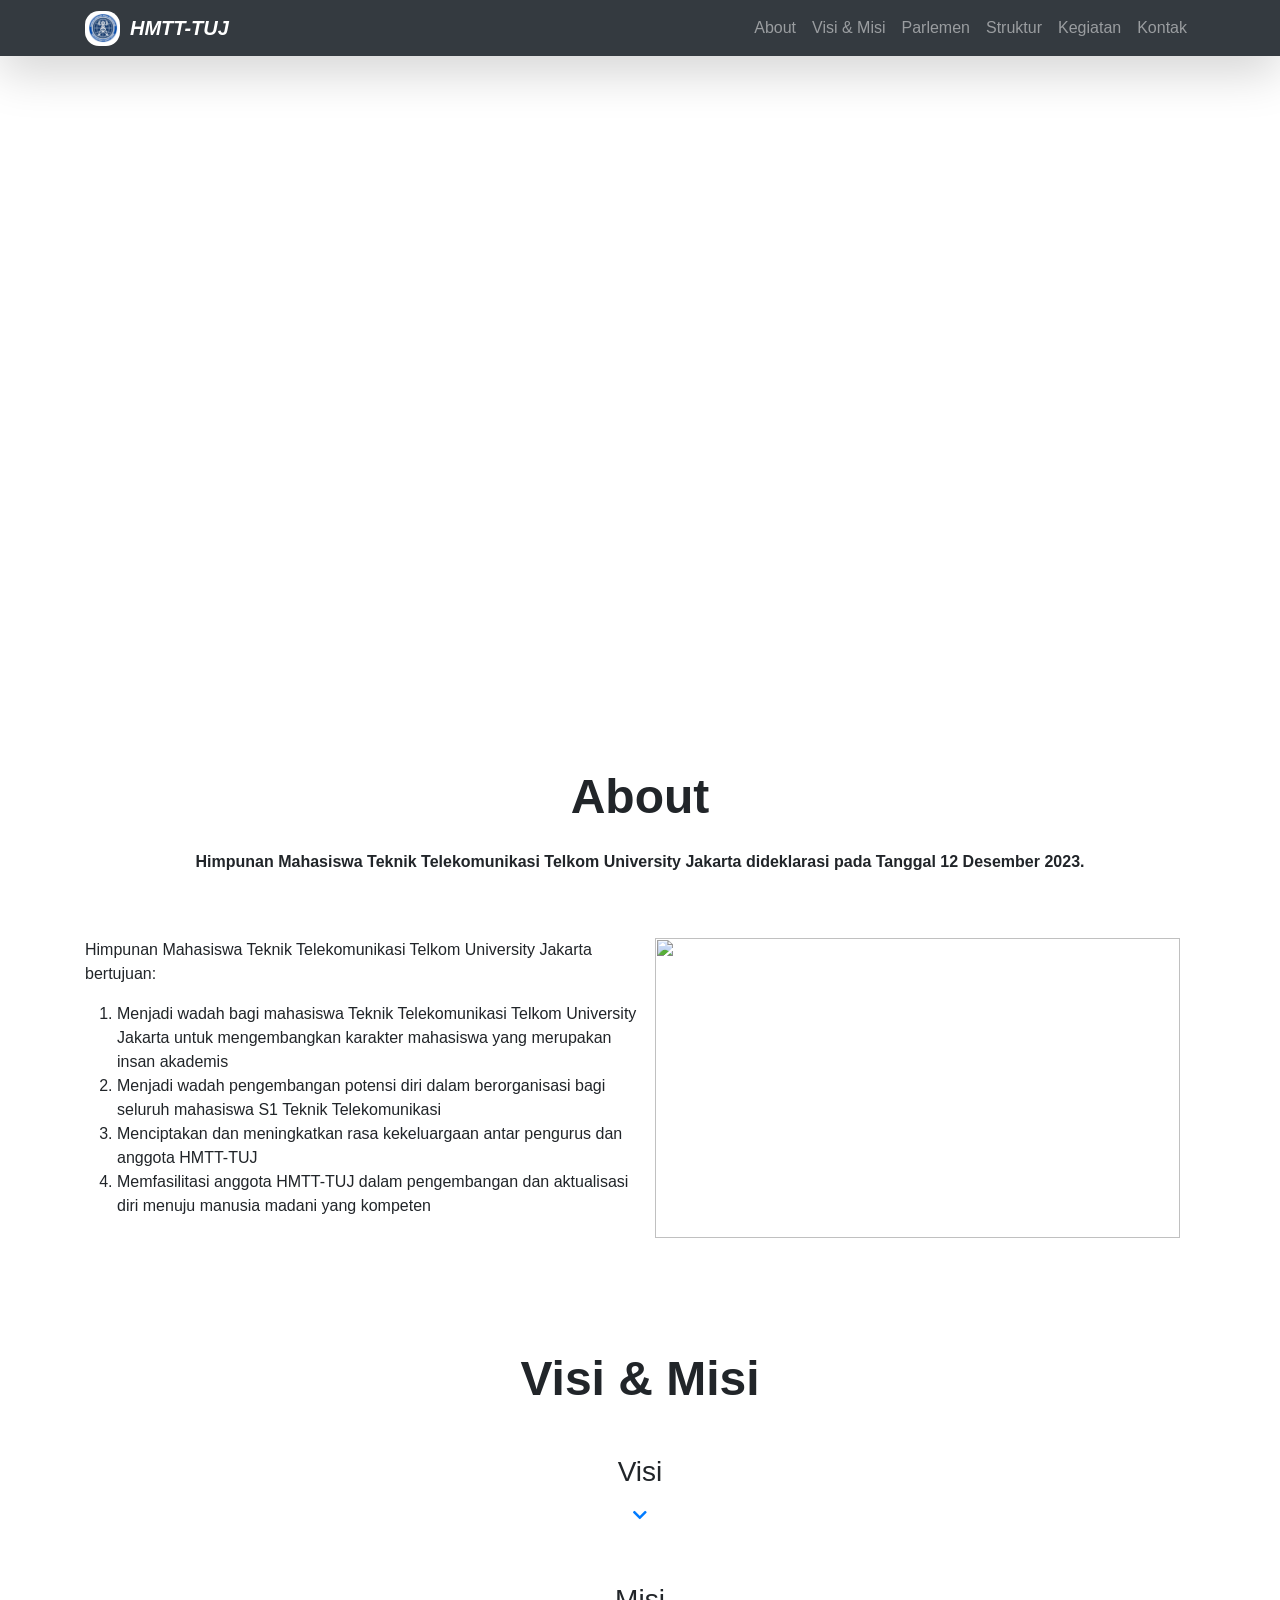
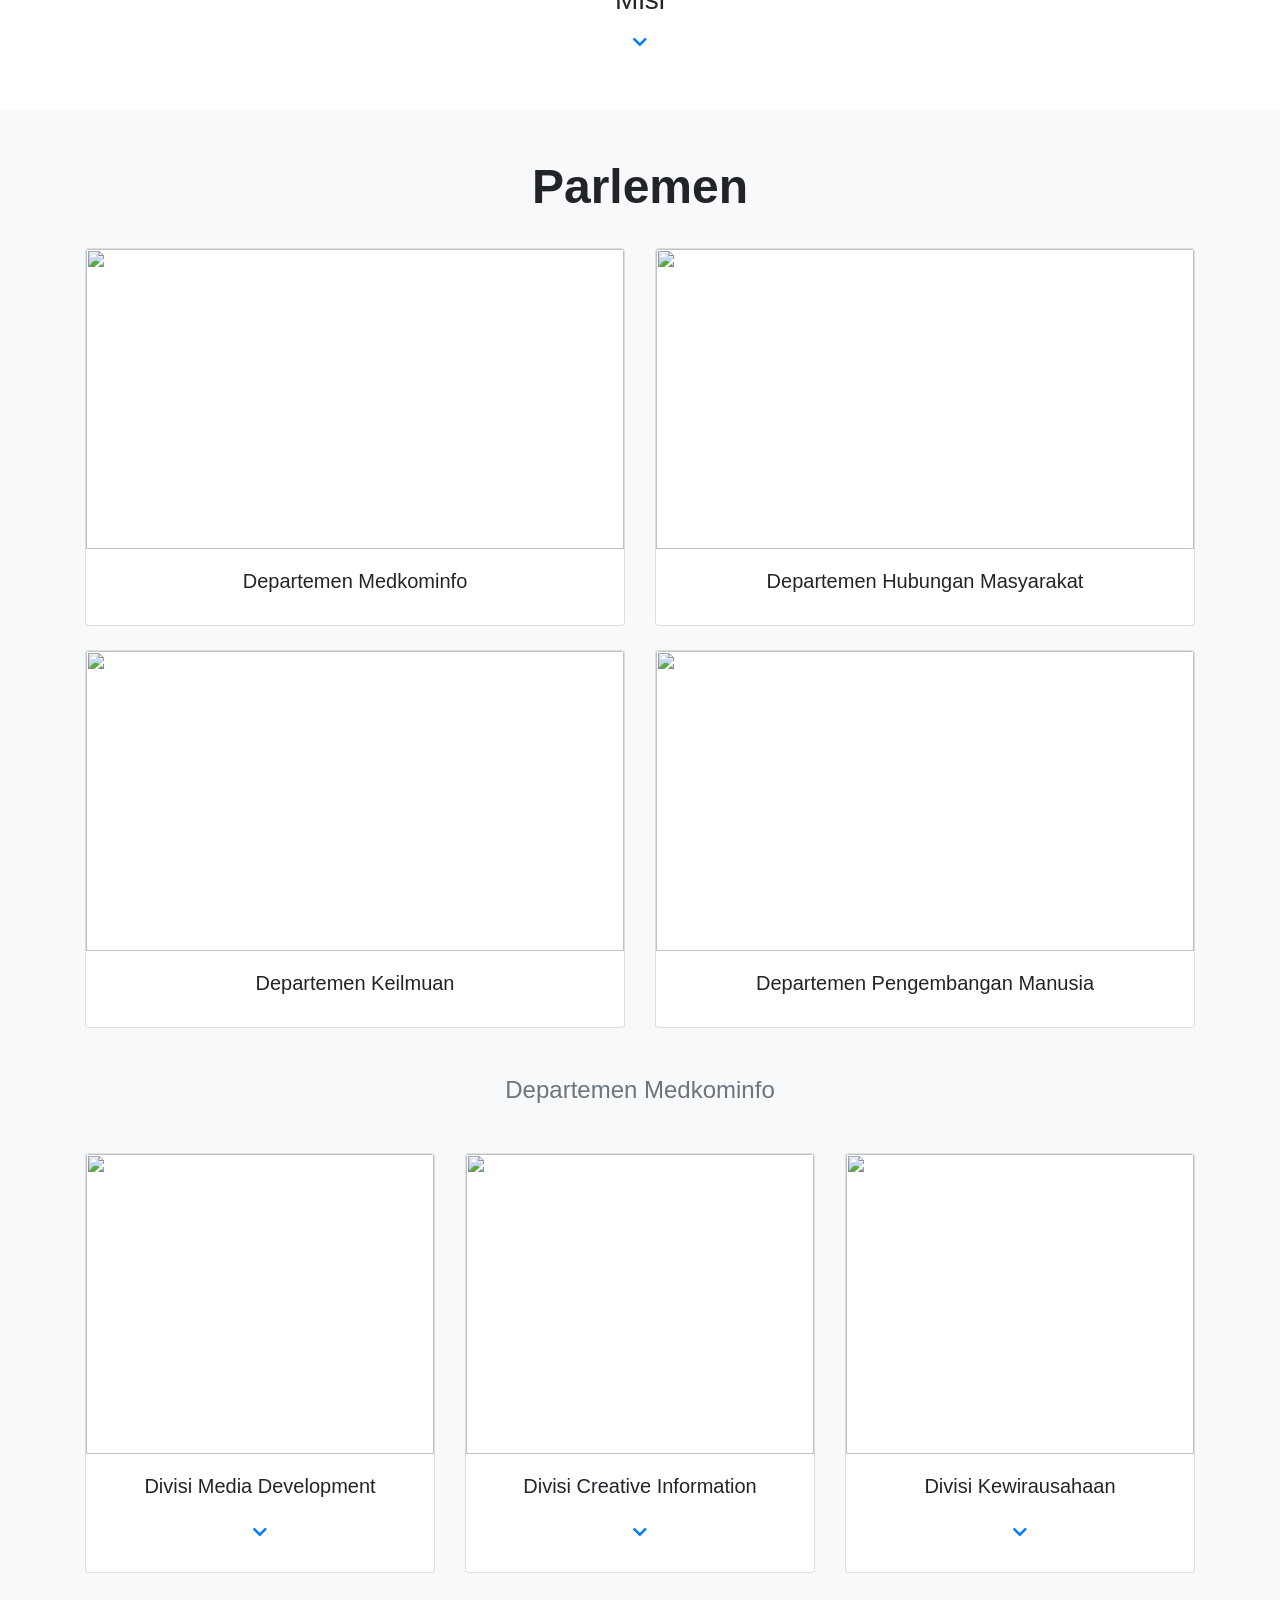
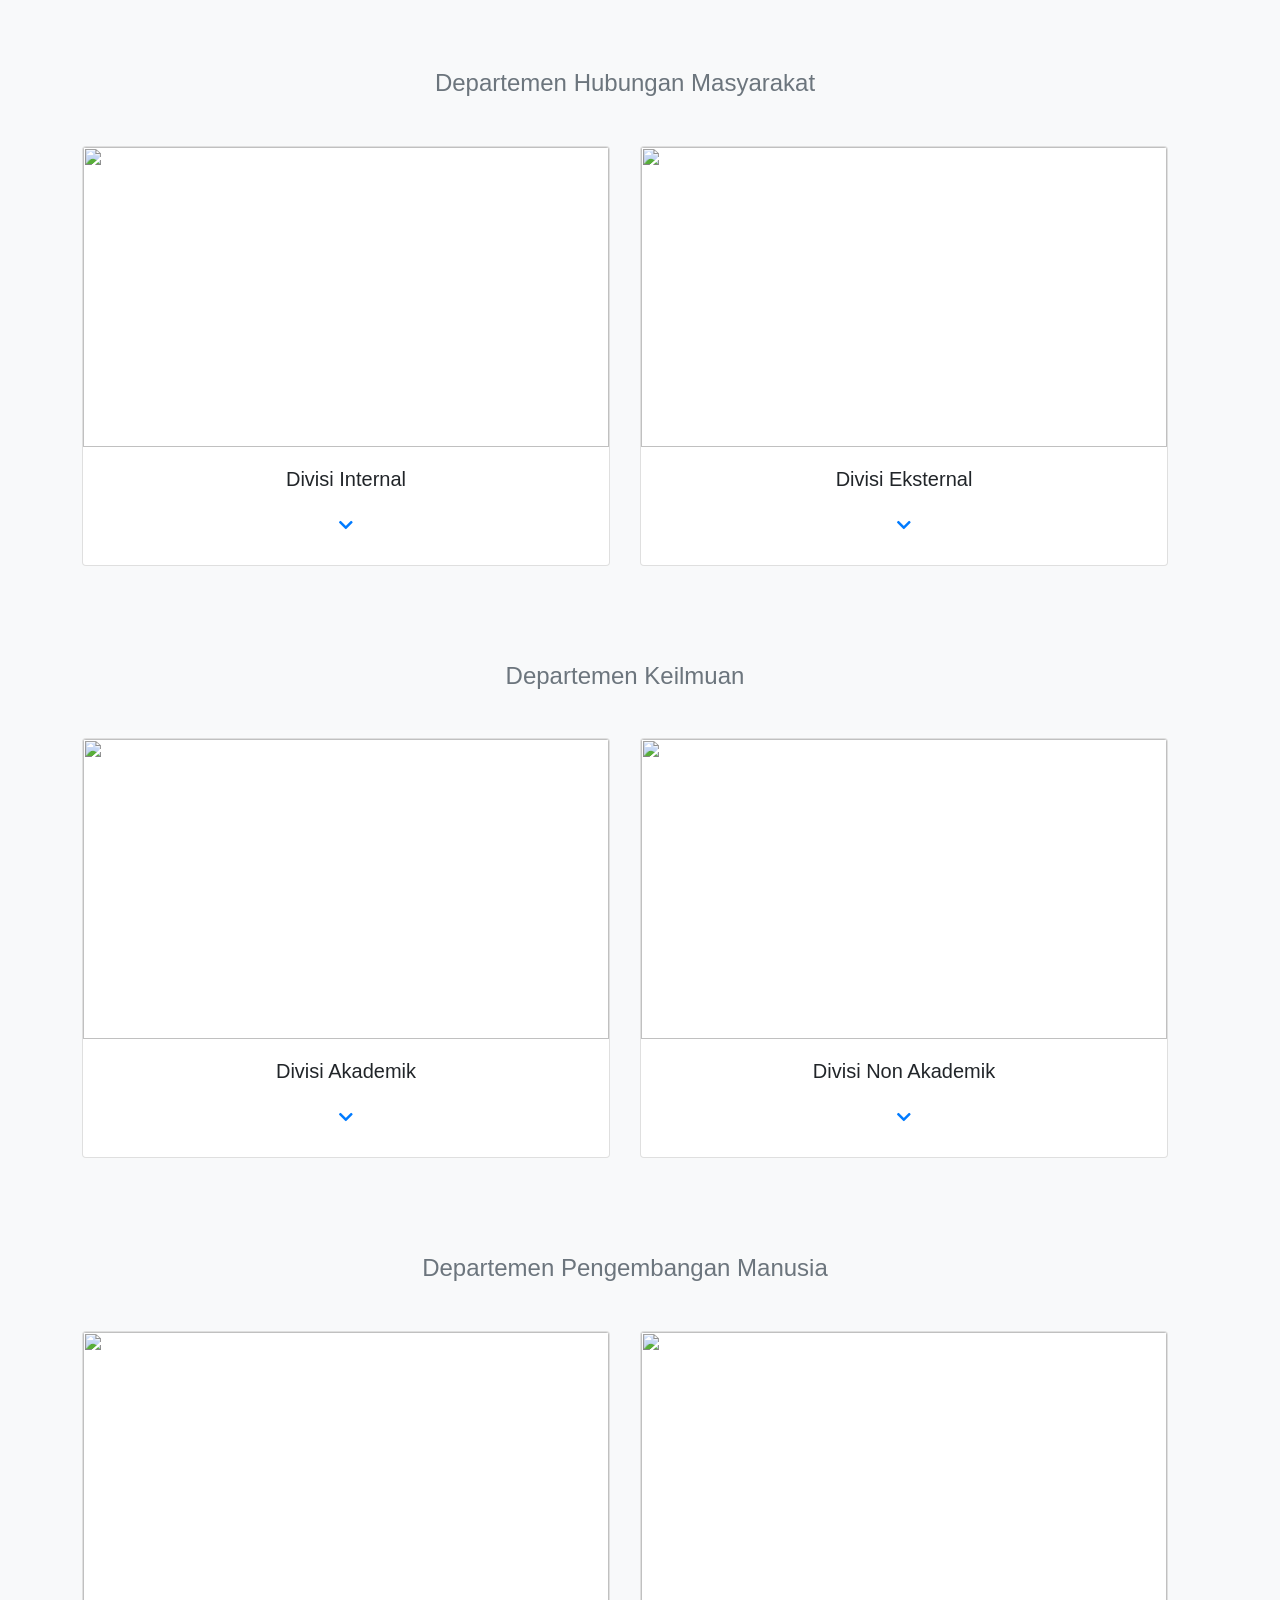
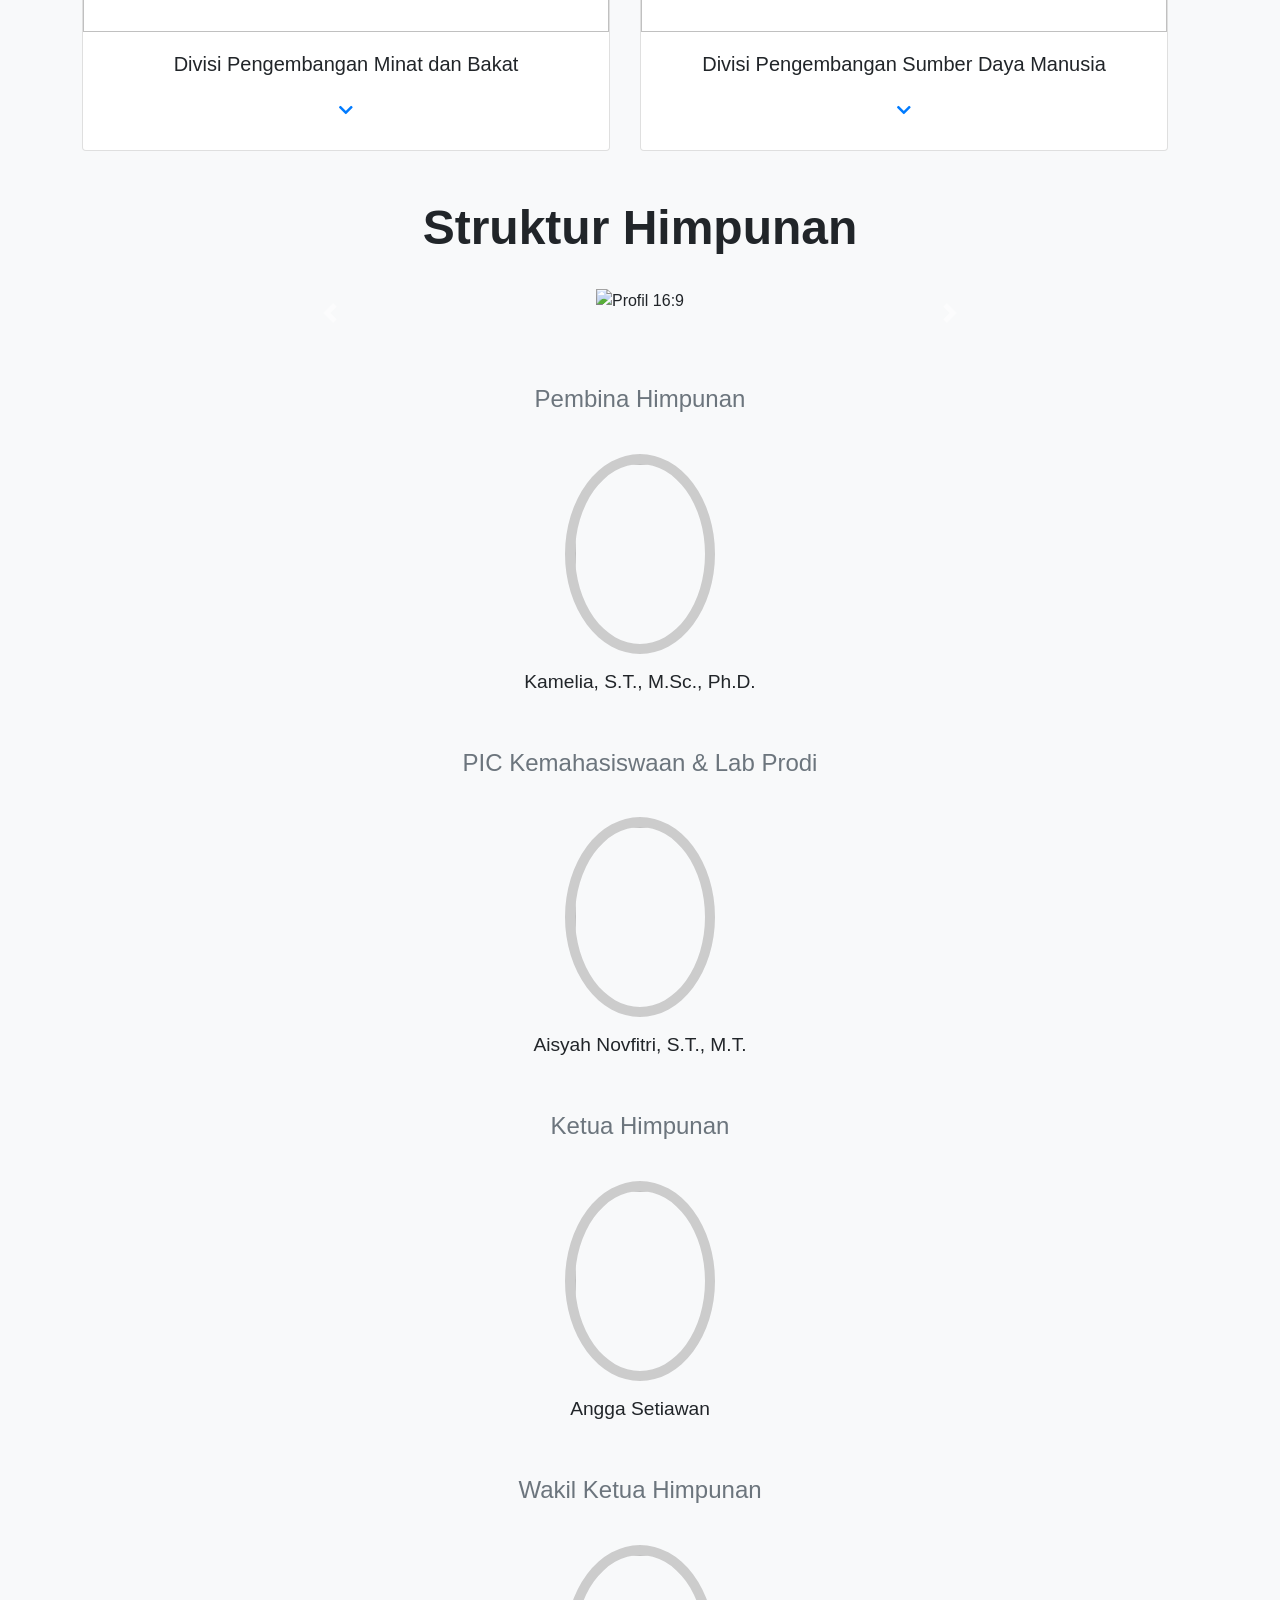
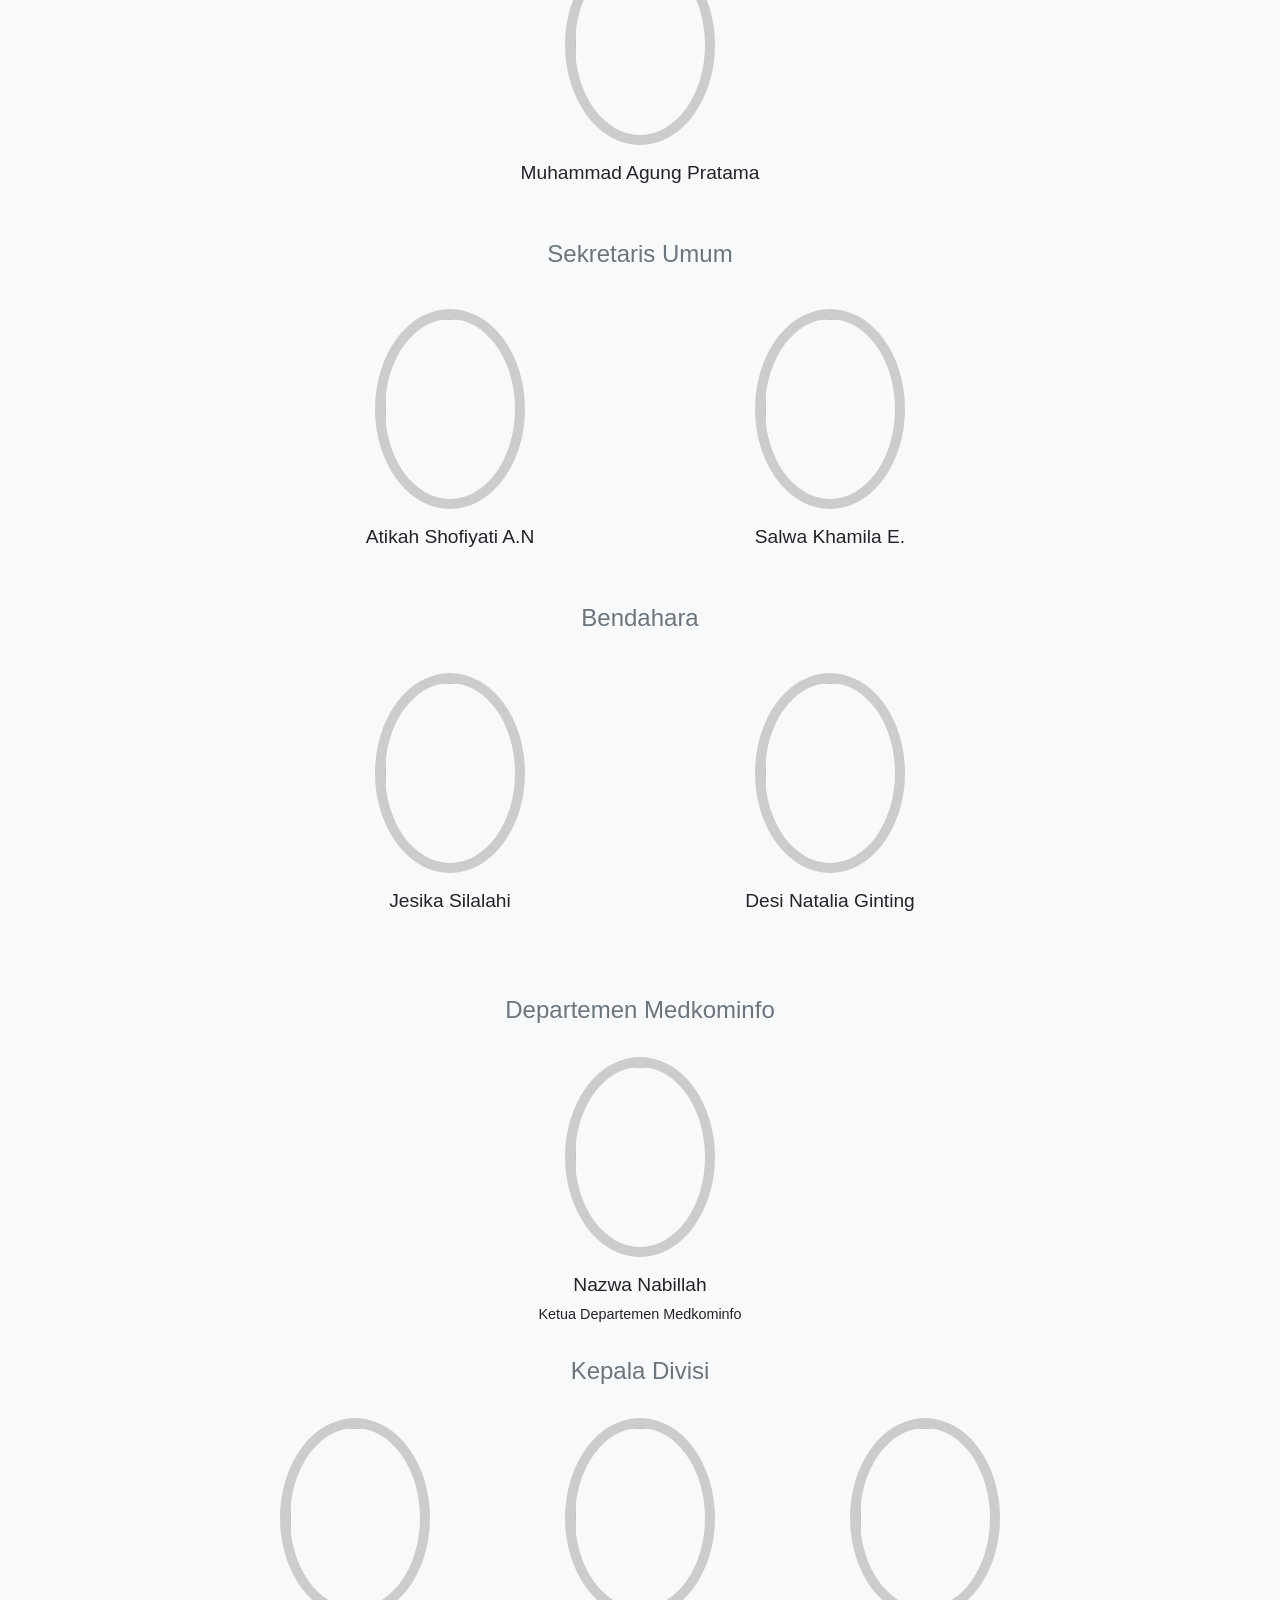
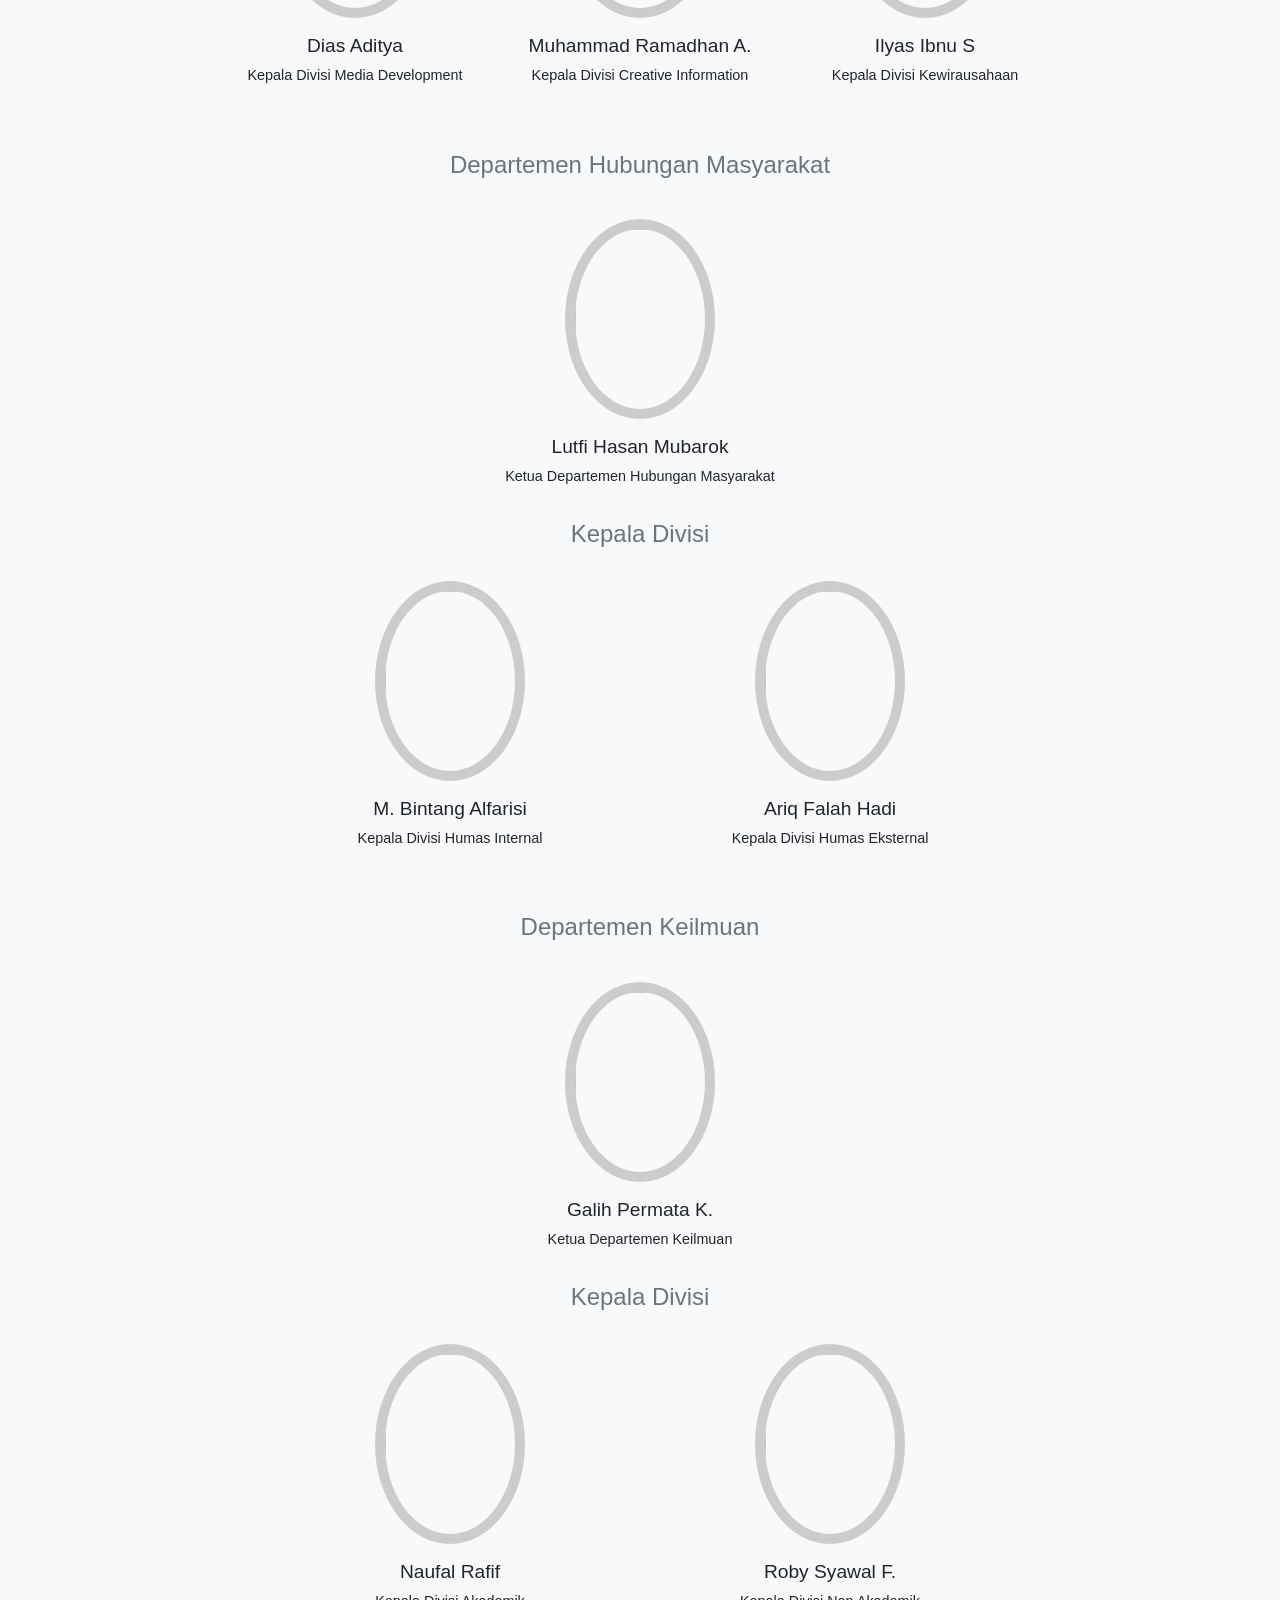
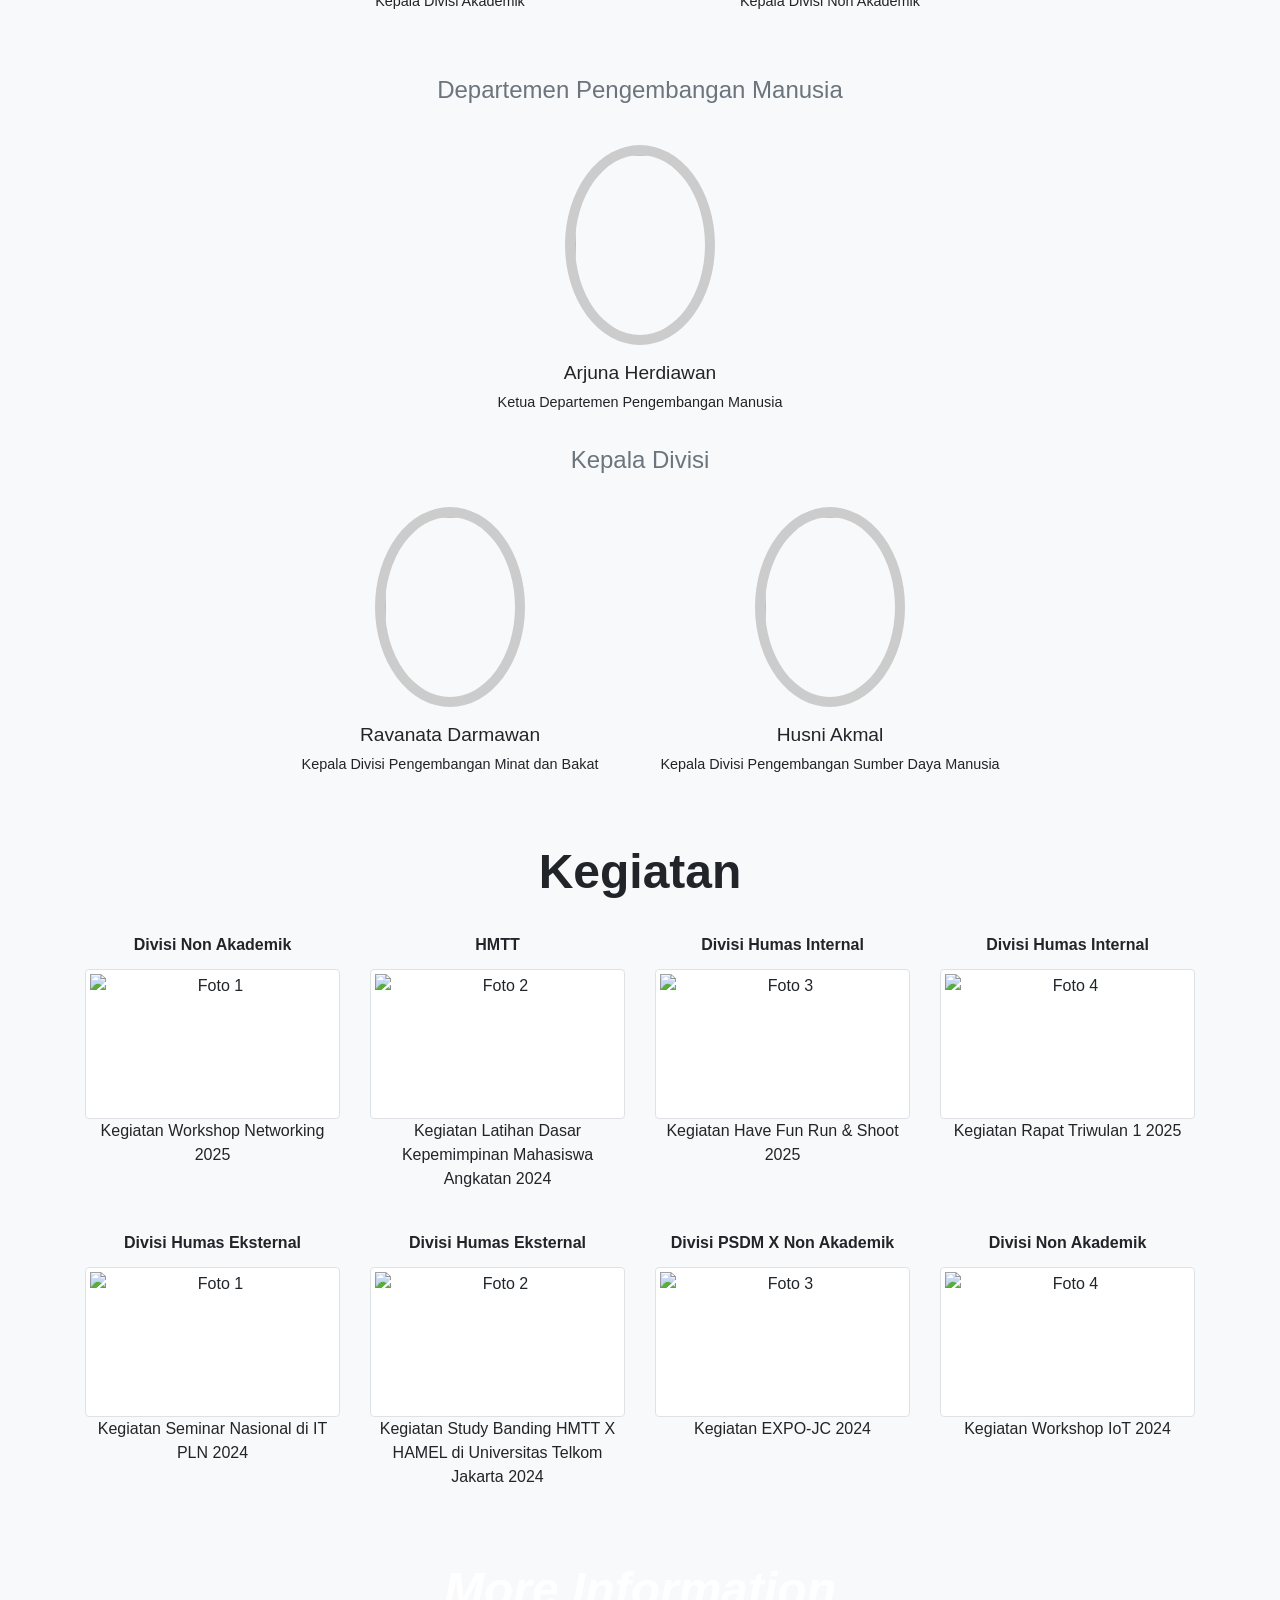
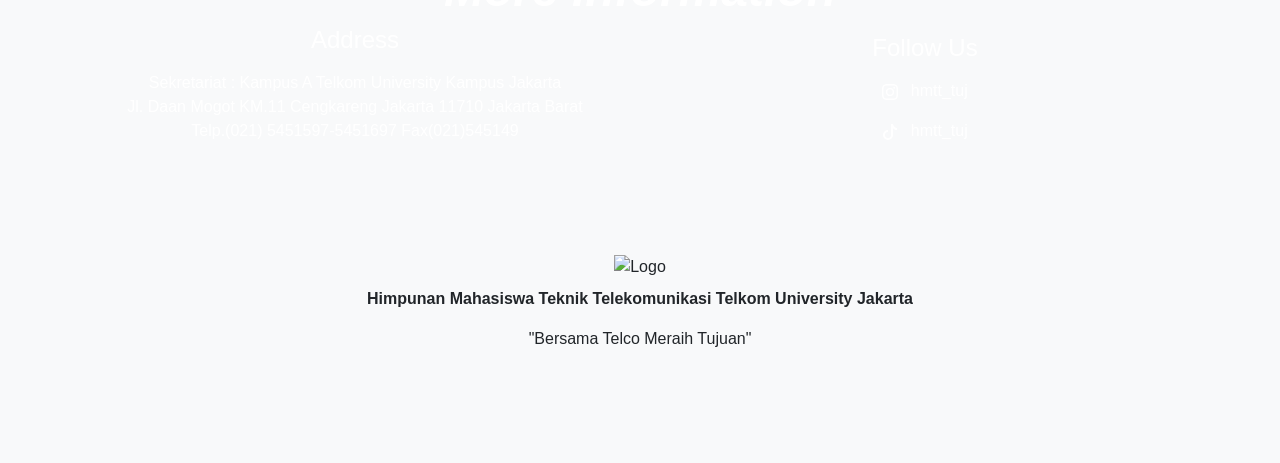
==== commit 4125b6fe: "Update index.html" ====
--- a/index.html
+++ b/index.html
@@ -32,7 +32,7 @@
         >
             <div class="container">
                 <button style="background: white; border-radius: 40%; padding: 5px; margin-right: 10px; border: none; display: flex; align-items: center; justify-content: center; width: 35px; height: 35px;">
-                    <img src="img/logo.png" 
+                    <img src="IMG/Logo/logo.png" 
                         width="30"
                         alt="Logo">
                 </button>
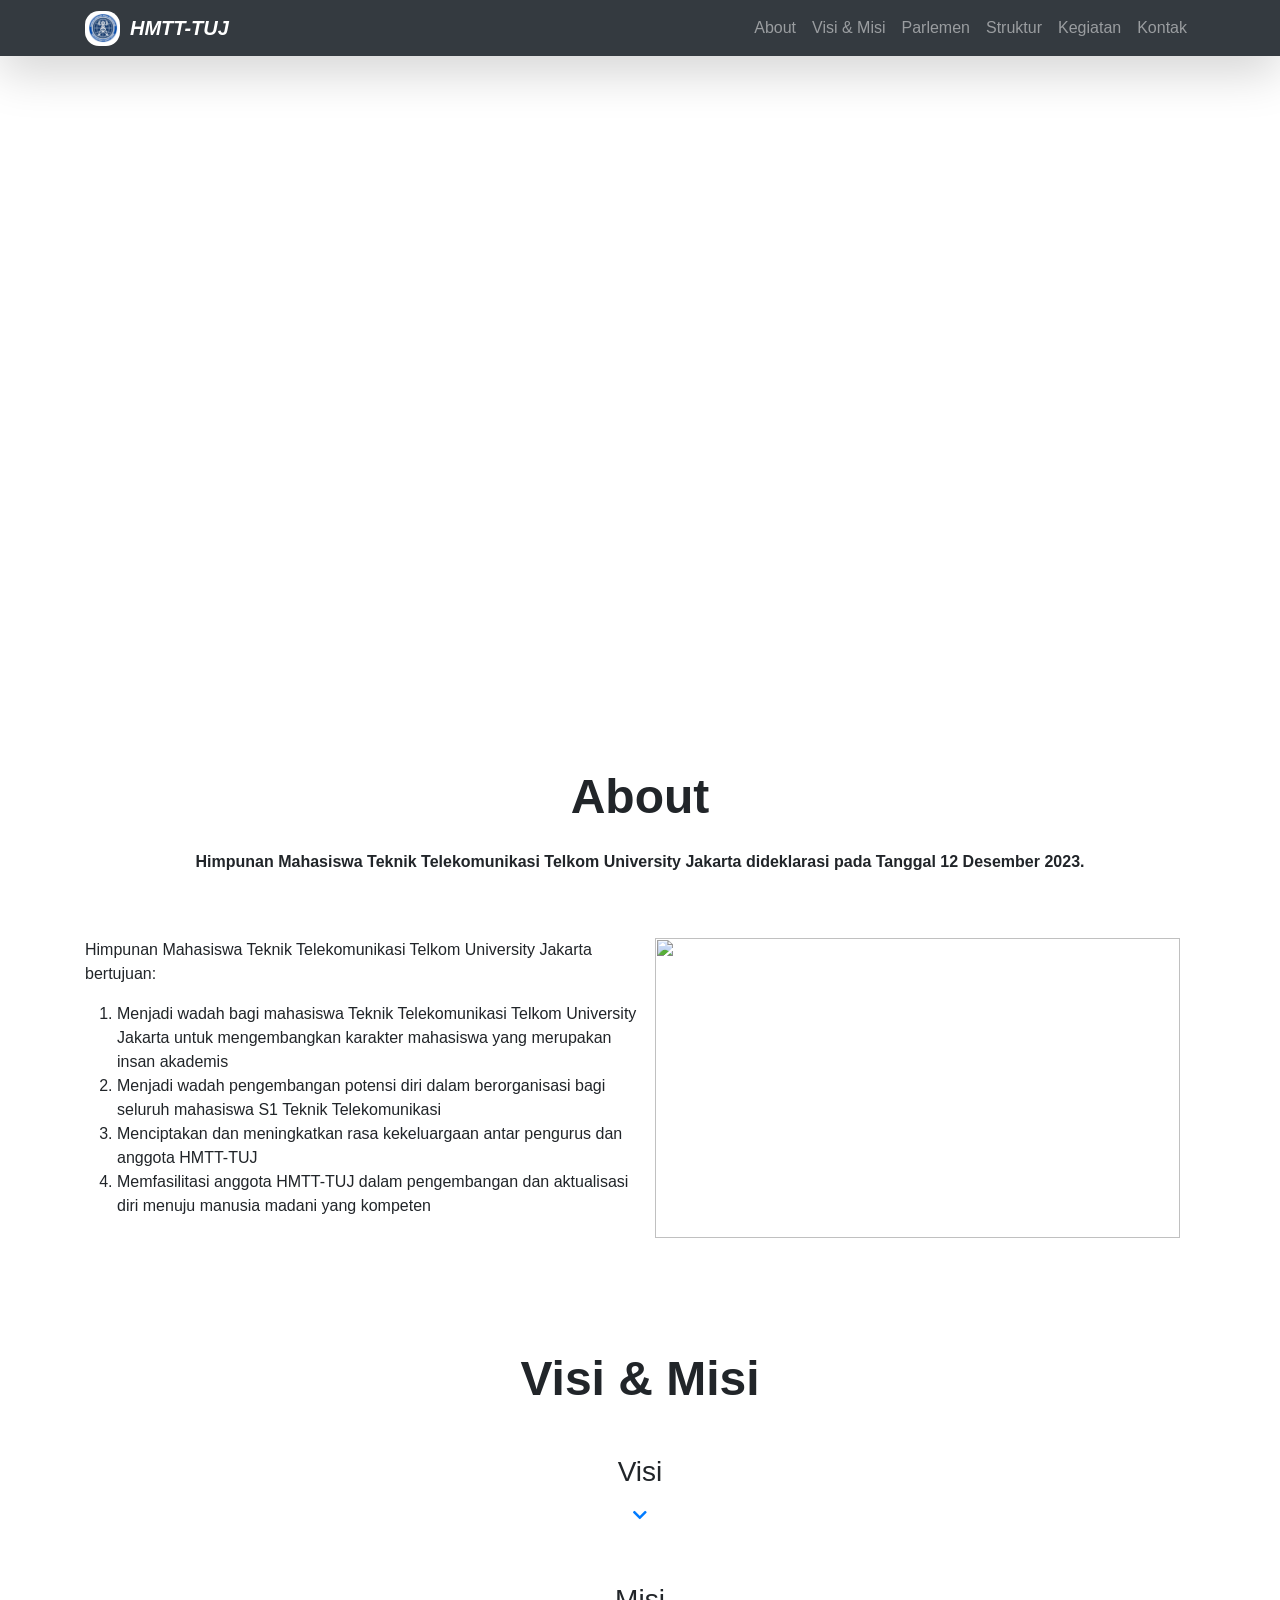
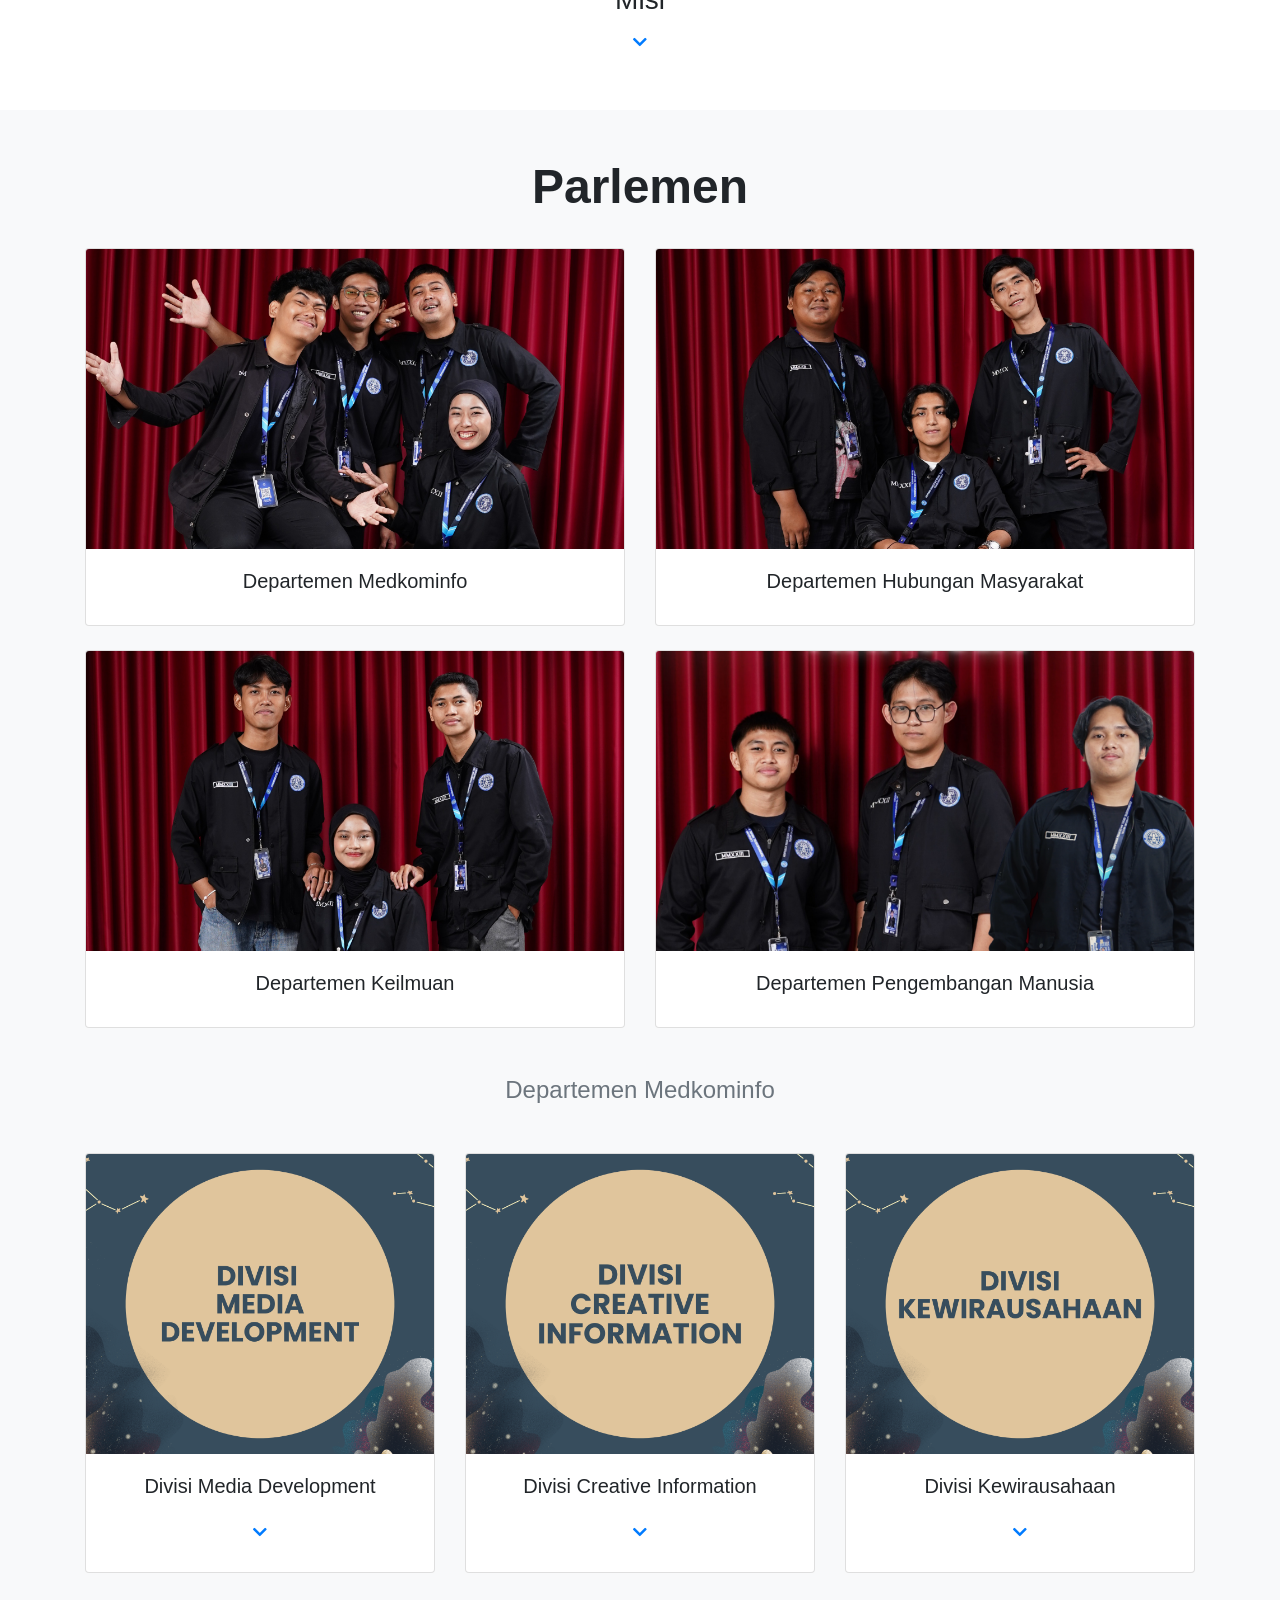
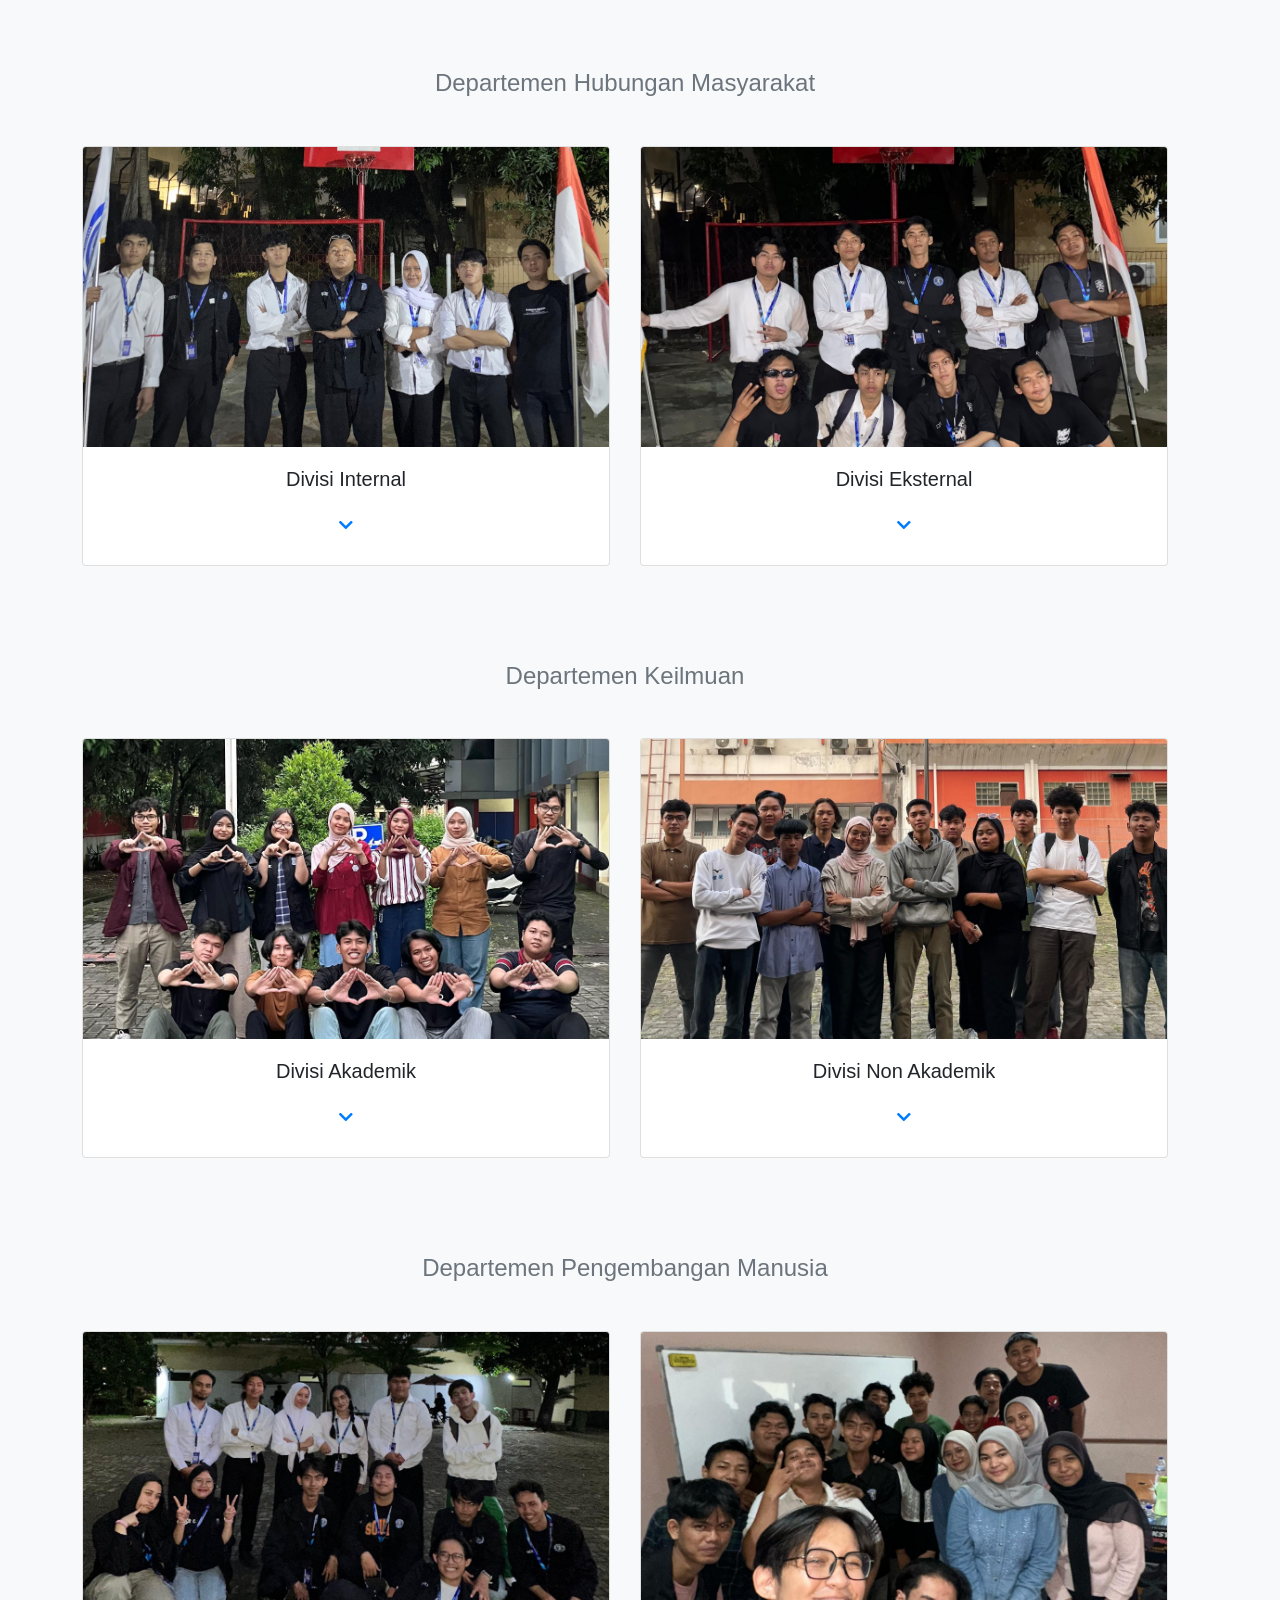
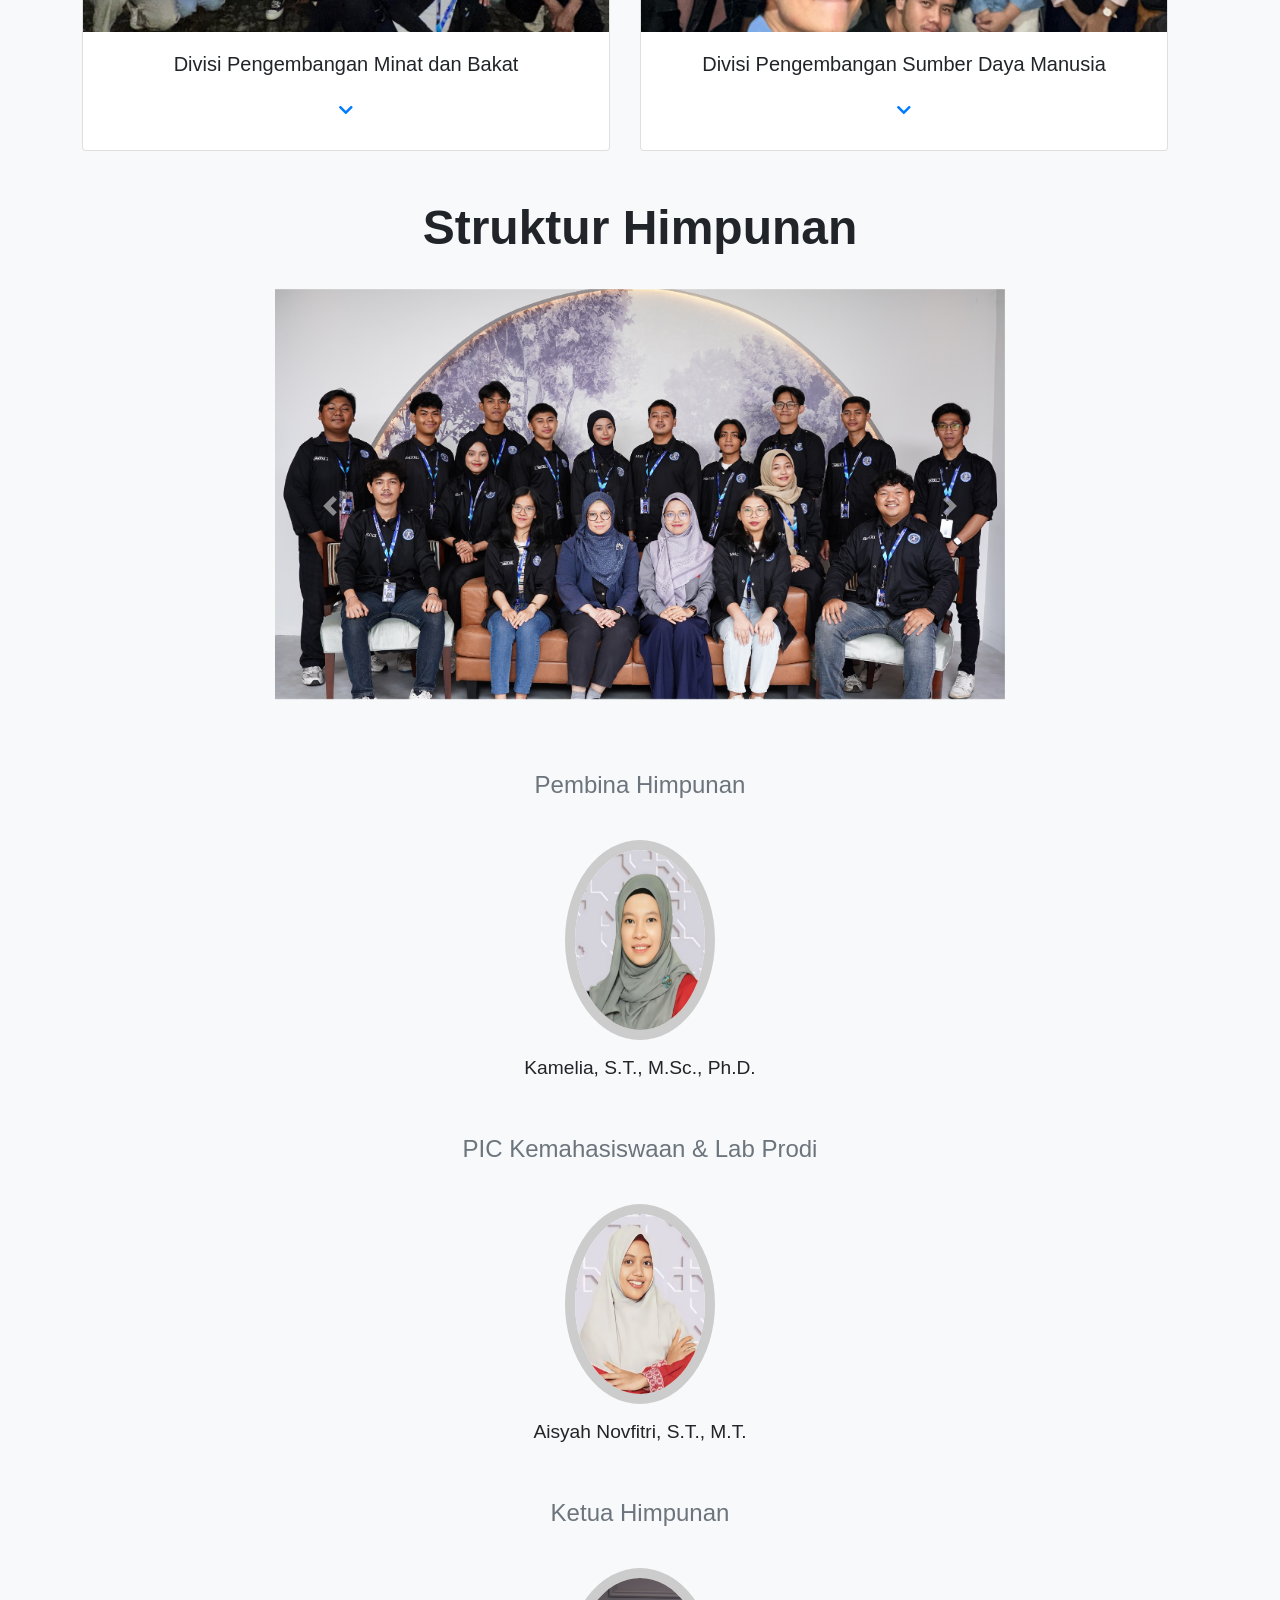
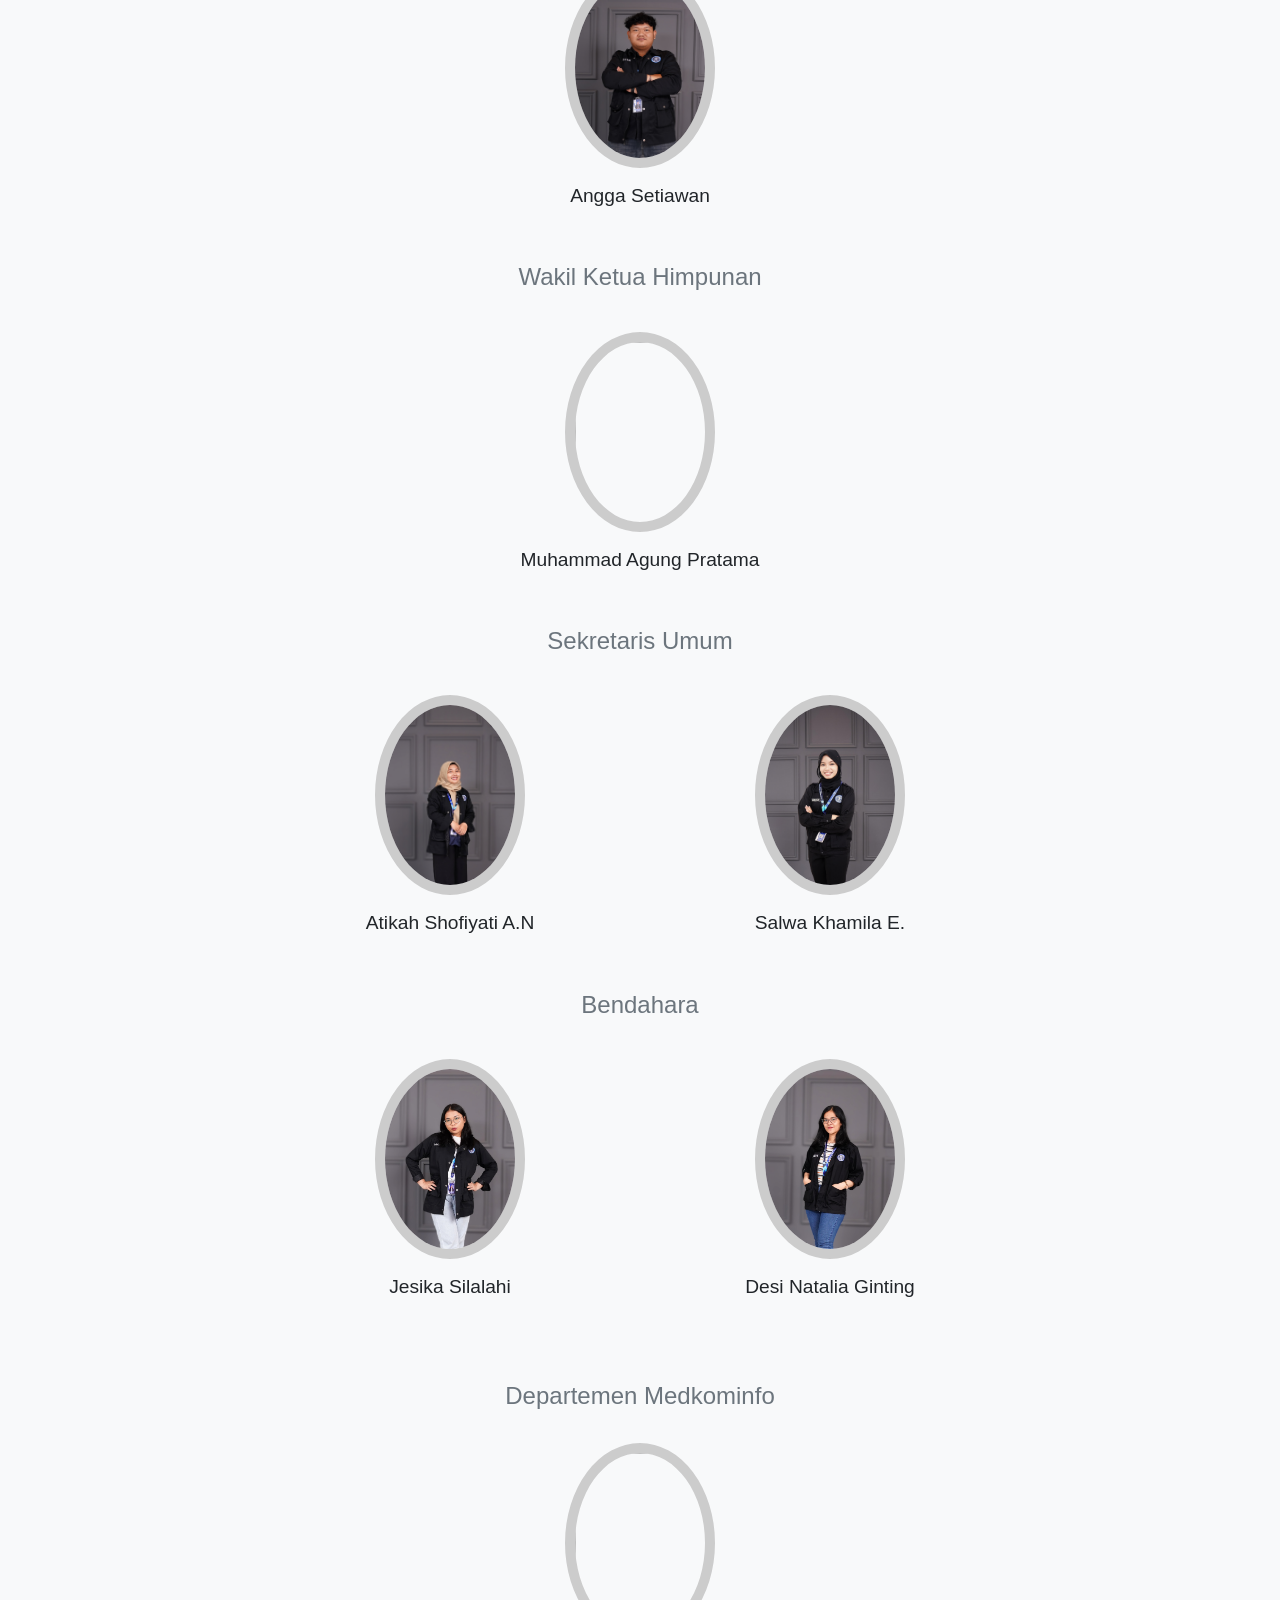
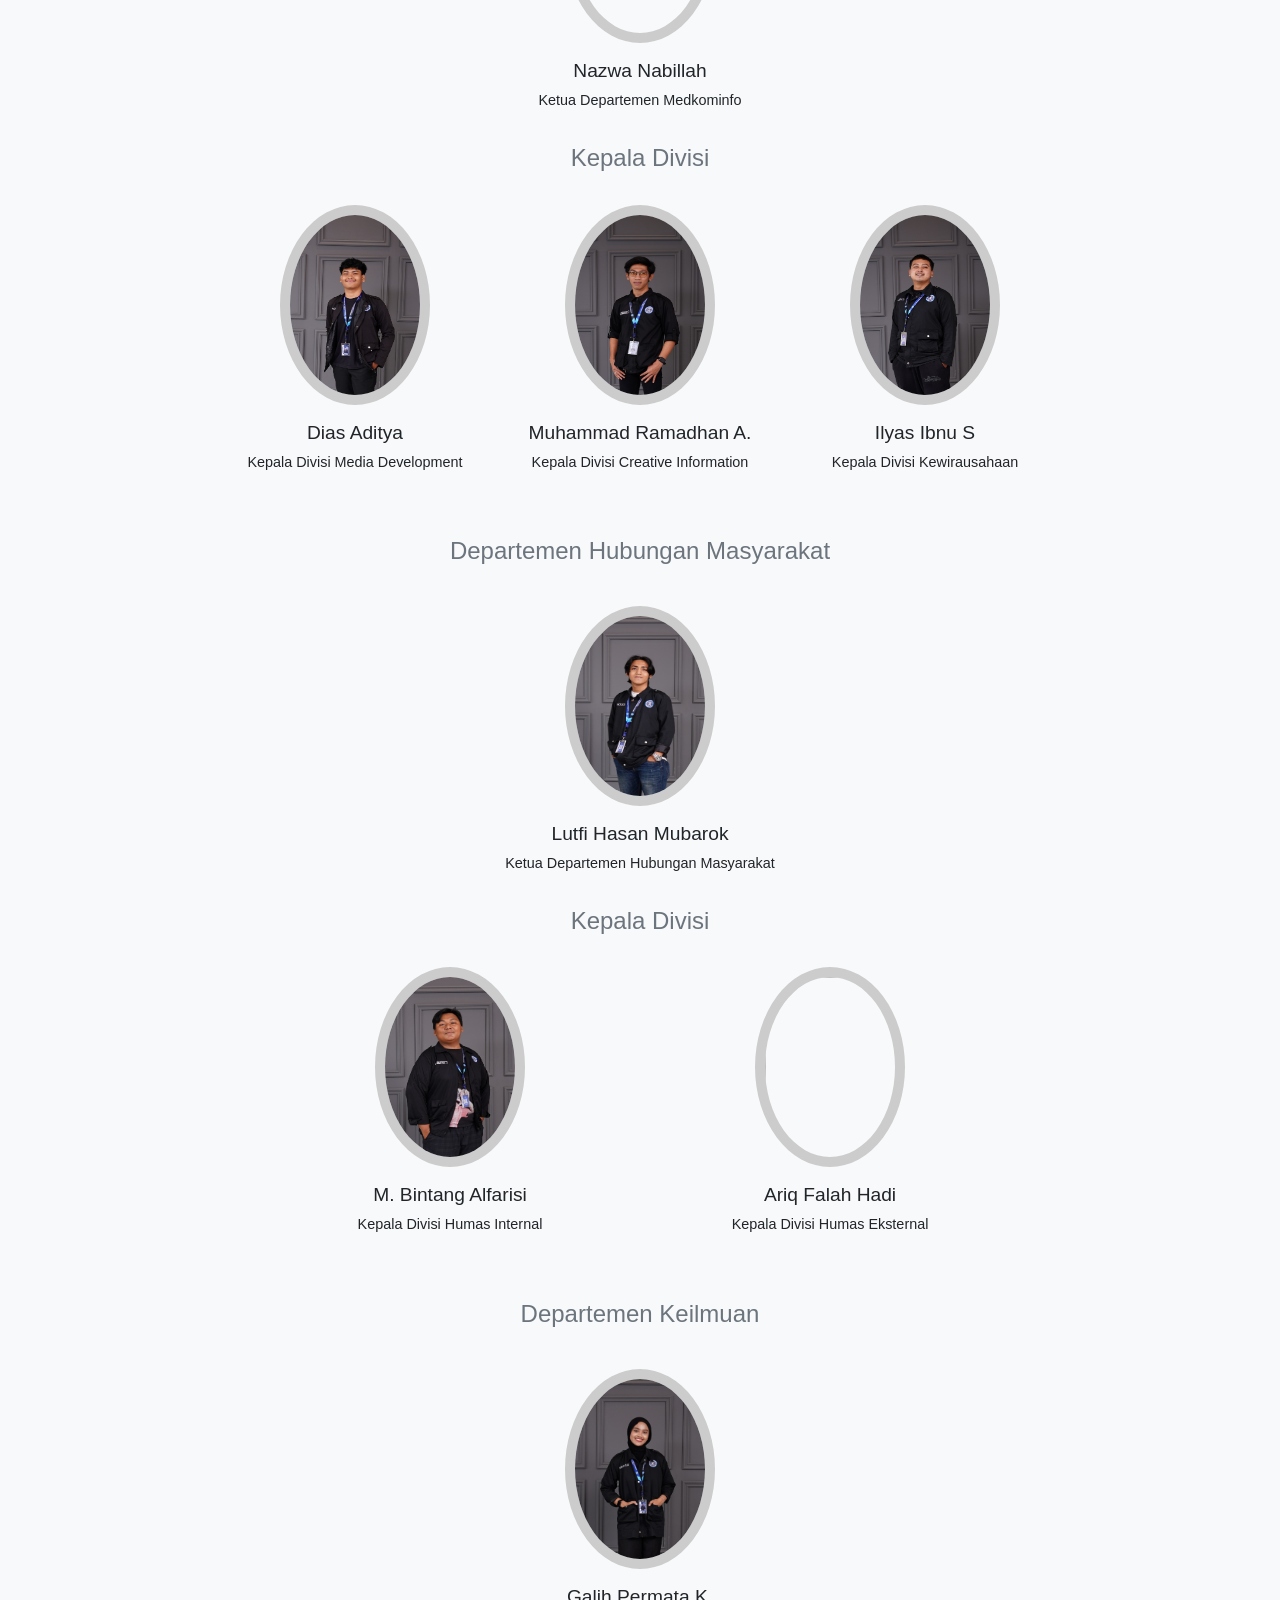
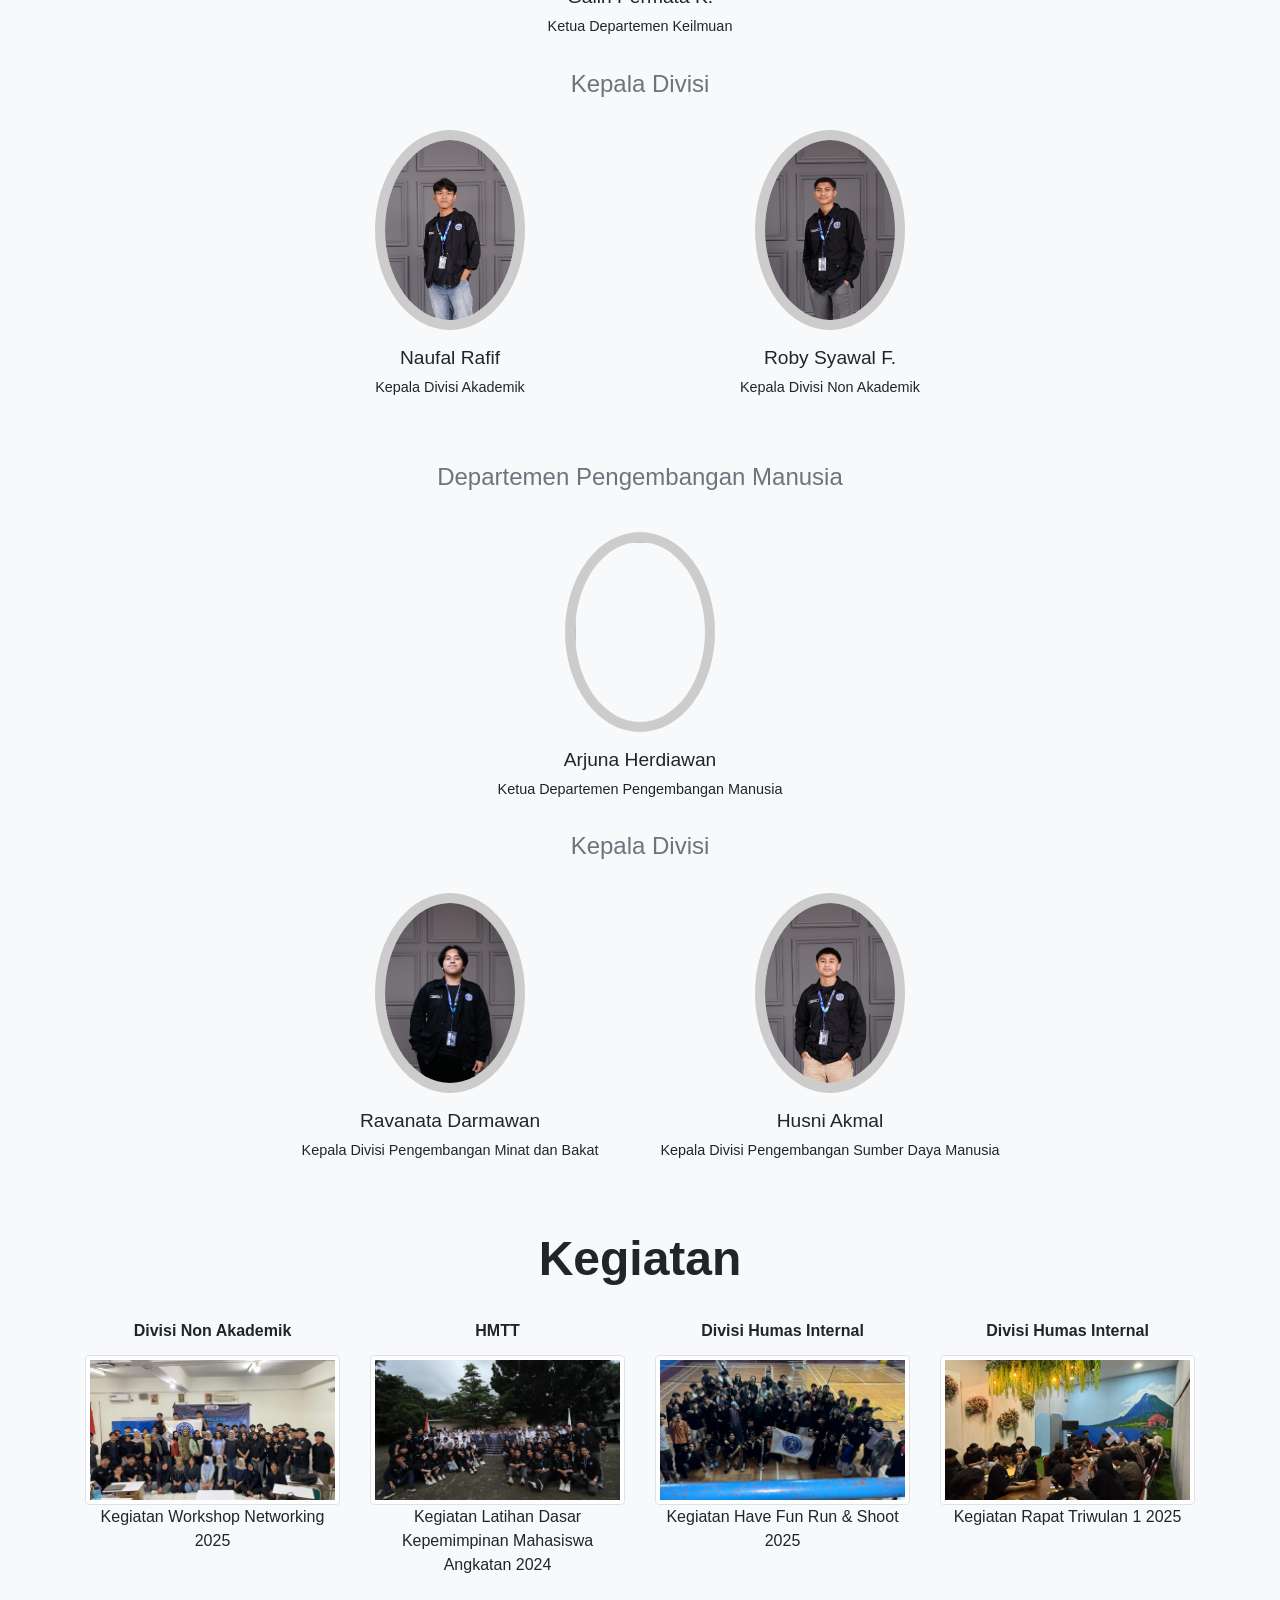
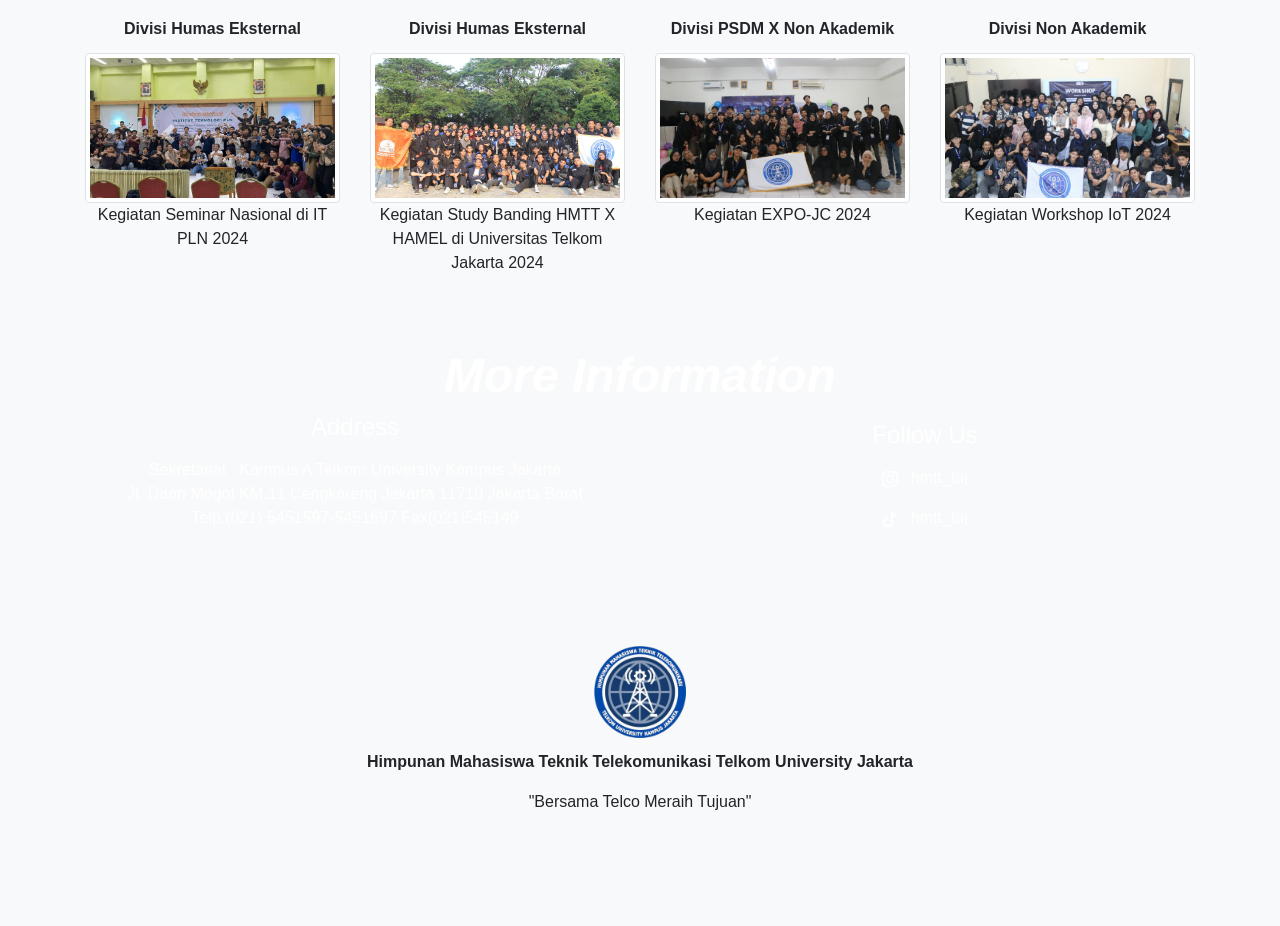
==== commit 46ab81cb: "Update index.html" ====
--- a/index.html
+++ b/index.html
@@ -85,7 +85,7 @@
                 </p>
                 <div class="clearfix pt-5">
                     <img
-                        src="img/FotoBPH3.JPG"
+                        src="IMG/Profile/Kelompok/FotoBPH3.JPG"
                         class="col-md-6 float-md-end mb-3 crop-img"
                         width="300"
                         height="300"
@@ -141,7 +141,7 @@
                     <div class="col-md-6">
                         <div class="card crop-img">
                             <img
-                                src="img/DepMedkom.png"
+                                src="IMG/Profile/Kelompok/DepMedkom.png"
                                 class="card-img-top img-fluid"
                                 width="100%"
                                 style="height: 300px; object-fit: cover;"
@@ -155,7 +155,7 @@
                     <div class="col-md-6">
                         <div class="card crop-img">
                             <img
-                                src="img/DepHumas.png"
+                                src="IMG/Profile/Kelompok/DepHumas.png"
                                 class="card-img-top img-fluid"
                                 width="100%"
                                 style="height: 300px; object-fit: cover;"
@@ -169,7 +169,7 @@
                     <div class="col-md-6">
                         <div class="card crop-img">
                             <img
-                                src="img/DepKeilmuan.png"
+                                src="IMG/Profile/Kelompok/DepKeilmuan.png"
                                 class="card-img-top img-fluid"
                                 width="100%"
                                 style="height: 300px; object-fit: cover;"
@@ -183,7 +183,7 @@
                     <div class="col-md-6">
                         <div class="card crop-img">
                             <img
-                                src="img/DepPM.png"
+                                src="IMG/Profile/Kelompok/DepPM.png"
                                 class="card-img-top img-fluid"
                                 width="100%"
                                 style="height: 300px; object-fit: cover;"
@@ -201,7 +201,7 @@
                     <div class="col-md-4">
                         <div class="card crop-img">
                             <img
-                                src="img/DIMEDE.png"
+                                src="IMG/Logo/DIMEDE.png"
                                 class="card-img-top img-fluid"
                                 width="100%"
                                 style="height: 300px; object-fit: cover;"
@@ -223,7 +223,7 @@
                 <div class="col-md-4">
                     <div class="card crop-img">
                         <img
-                            src="img/DICIN.png"
+                            src="IMG/Logo/DICIN.png"
                             class="card-img-top img-fluid"
                             width="100%"
                             style="height: 300px; object-fit: cover;"
@@ -245,7 +245,7 @@
                 <div class="col-md-4">
                     <div class="card crop-img">
                         <img
-                            src="img/DIKWH.png"
+                            src="IMG/Logo/DIKWH.png"
                             class="card-img-top img-fluid"
                             width="100%"
                             style="height: 300px; object-fit: cover;"
@@ -271,7 +271,7 @@
                     <div class="col-md-6">
                         <div class="card crop-img">
                             <img
-                                src="img/FotoInternal.jpg"
+                                src="IMG/Profile/Kelompok/FotoInternal.jpg"
                                 class="card-img-top img-fluid"
                                 width="100%"
                                 style="height: 300px; object-fit: cover;"
@@ -293,7 +293,7 @@
                     <div class="col-md-6">
                         <div class="card crop-img">
                             <img
-                                src="img/FotoEkternal.jpg"
+                                src="IMG/Profile/Kelompok/FotoEkternal.jpg"
                                 class="card-img-top img-fluid"
                                 width="100%"
                                 style="height: 300px; object-fit: cover;"
@@ -319,7 +319,7 @@
                     <div class="col-md-6">
                         <div class="card crop-img">
                             <img
-                                src="img/FotoAka.jpg"
+                                src="IMG/Profile/Kelompok/FotoAka.jpg"
                                 class="card-img-top img-fluid"
                                 width="100%"
                                 style="height: 300px; object-fit: cover;"
@@ -341,7 +341,7 @@
                     <div class="col-md-6">
                         <div class="card crop-img">
                             <img
-                                src="img/FotoNonAka.jpg"
+                                src="IMG/Profile/Kelompok/FotoNonAka.jpg"
                                 class="card-img-top img-fluid"
                                 width="100%"
                                 style="height: 300px; object-fit: cover;"
@@ -367,7 +367,7 @@
                     <div class="col-md-6">
                         <div class="card crop-img">
                             <img
-                                src="img/FotoMinbak.jpg"
+                                src="IMG/Profile/Kelompok/FotoMinbak.jpg"
                                 class="card-img-top img-fluid"
                                 width="100%"
                                 style="height: 300px; object-fit: cover;"
@@ -389,7 +389,7 @@
                     <div class="col-md-6">
                         <div class="card crop-img">
                             <img
-                                src="img/FotoPM.jpg"
+                                src="IMG/Profile/Kelompok/FotoPM.jpg"
                                 class="card-img-top img-fluid"
                                 width="100%"
                                 style="height: 300px; object-fit: cover;"
@@ -422,25 +422,25 @@
                         <div id="pengurusCarousel" class="carousel slide" data-bs-ride="carousel">
                             <div class="carousel-inner">
                                 <div class="carousel-item active">
-                                    <img src="img/FotoBPH1.png" 
+                                    <img src="IMG/Profile/Kelompok/FotoBPH1.png" 
                                         class="img-fluid mb-4 profil-highlight" 
                                         alt="Profil 16:9" 
                                         style="width: 100%; height: auto; aspect-ratio: 16/9; object-fit: cover;">                                    
                                 </div>
                                 <div class="carousel-item">
-                                    <img src="img/FotoBPH2.JPG" 
+                                    <img src="IMG/Profile/Kelompok/FotoBPH2.JPG" 
                                         class="img-fluid mb-4 profil-highlight" 
                                         alt="Profil 16:9" 
                                         style="width: 100%; height: auto; aspect-ratio: 16/9; object-fit: cover;">
                                 </div>
                                 <div class="carousel-item">
-                                    <img src="img/FotoBPH4.JPG" 
+                                    <img src="IMG/Profile/Kelompok/FotoBPH4.JPG" 
                                         class="img-fluid mb-4 profil-highlight" 
                                         alt="Profil 16:9" 
                                         style="width: 100%; height: auto; aspect-ratio: 16/9; object-fit: cover;">
                                 </div>
                                 <div class="carousel-item">
-                                    <img src="img/FotoBPH3.JPG" 
+                                    <img src="IMG/Profile/Kelompok/FotoBPH3.JPG" 
                                         class="img-fluid mb-4 profil-highlight" 
                                         alt="Profil 16:9" 
                                         style="width: 100%; height: auto; aspect-ratio: 16/9; object-fit: cover;">
@@ -462,7 +462,7 @@
                 <div class="row pt-3 gx-3 gy-3 justify-content-center">
                     <div class="col-md-4 text-center tim">
                         <img
-                            src="img/Pembina1.jpg"
+                            src="IMG/Profile/individu/Pembina1.jpg"
                             class="rounded-circle mb-3"
                             style="width: 150px; height: 200px;"
                         />
@@ -475,7 +475,7 @@
                 <div class="row pt-3 gx-3 gy-3 justify-content-center">
                     <div class="col-md-4 text-center tim">
                         <img
-                            src="img/Pembina2.jpg"
+                            src="IMG/Profile/individu/Pembina2.jpg"
                             class="rounded-circle mb-3"
                             style="width: 150px; height: 200px;"
                         />
@@ -488,7 +488,7 @@
                 <div class="row pt-3 gx-3 gy-3 justify-content-center">
                     <div class="col-md-4 text-center tim">
                         <img
-                            src="img/Kahim1.JPG"
+                            src="IMG/Profile/individu/Kahim1.JPG"
                             class="rounded-circle mb-3"
                             style="width: 150px; height: 200px;"
                         />
@@ -501,7 +501,7 @@
                 <div class="row pt-3 gx-3 gy-3 justify-content-center">
                     <div class="col-md-4 text-center tim">
                         <img
-                        src="img/Wakahim1.JPG"
+                        src="IMG/Profile/individu/Wakahim1.JPG"
                             class="rounded-circle mb-3"
                             style="width: 150px; height: 200px;"
                         />
@@ -514,7 +514,7 @@
                 <div class="row pt-3 gx-3 gy-3 justify-content-center">
                     <div class="col-md-4 text-center tim">
                         <img
-                            src="img/Sekretaris1.png"
+                            src="IMG/Profile/individu/Sekretaris1.png"
                             class="rounded-circle mb-3"
                             style="width: 150px; height: 200px;"
                         />
@@ -524,7 +524,7 @@
                     
                     <div class="col-md-4 text-center tim">
                         <img
-                            src="img/Sekretaris2.png"
+                            src="IMG/Profile/individu/Sekretaris2.png"
                             class="rounded-circle mb-3"
                             style="width: 150px; height: 200px;"
                         />
@@ -537,7 +537,7 @@
                 <div class="row pt-3 gx-3 gy-3 justify-content-center">
                     <div class="col-md-4 text-center tim">
                         <img
-                            src="img/Bendahara1.png"
+                            src="IMG/Profile/individu/Bendahara1.png"
                             class="rounded-circle mb-3"
                             style="width: 150px; height: 200px;"
                         />
@@ -546,7 +546,7 @@
 
                     <div class="col-md-4 text-center tim">
                         <img
-                            src="img/Bendahara2.png"
+                            src="IMG/Profile/individu/Bendahara2.png"
                             class="rounded-circle mb-3"
                             style="width: 150px; height: 200px;"
                         />
@@ -563,7 +563,7 @@
                 <div class="row pt-3 gx-3 gy-3 justify-content-center">
                     <div class="col-md-4 text-center tim">
                         <img
-                            src="img/KadepMedkom.JPG"
+                            src="IMG/Profile/individu/KadepMedkom.JPG"
                             class="rounded-circle mb-3"
                             style="width: 150px; height: 200px;"
                         />
@@ -577,7 +577,7 @@
                         <div class="row pt-3 gx-3 gy-3 justify-content-center">
                             <div class="col-md-3 text-center tim">
                                 <img
-                                    src="img/KadivMedia.JPG"
+                                    src="IMG/Profile/individu/KadivMedia.JPG"
                                     class="rounded-circle mb-3"
                                     style="width: 150px; height: 200px;"
                                 />
@@ -587,7 +587,7 @@
                     
                             <div class="col-md-3 text-center tim">
                                 <img
-                                    src="img/KadivCreative.JPG"
+                                    src="IMG/Profile/individu/KadivCreative.JPG"
                                     class="rounded-circle mb-3"
                                     style="width: 150px; height: 200px;"
                                 />
@@ -597,7 +597,7 @@
                     
                                 <div class="col-md-3 text-center tim">
                                     <img
-                                        src="img/KadivKWH.JPG"
+                                        src="IMG/Profile/individu/KadivKWH.JPG"
                                         class="rounded-circle mb-3"
                                         style="width: 150px; height: 200px;"
                                     />
@@ -615,7 +615,7 @@
                 <div class="row pt-3 gx-3 gy-3 justify-content-center">
                     <div class="col-md-4 text-center tim">
                         <img
-                            src="img/KadepHumas.JPG"
+                            src="IMG/Profile/individu/KadepHumas.JPG"
                             class="rounded-circle mb-3"
                             style="width: 150px; height: 200px;"
                         />
@@ -629,7 +629,7 @@
                         <div class="row pt-3 gx-3 gy-3 justify-content-center">
                             <div class="col-md-4 text-center tim">
                                 <img
-                                    src="img/KadivInternal.JPG"
+                                    src="IMG/Profile/individu/KadivInternal.JPG"
                                     class="rounded-circle mb-3"
                                     style="width: 150px; height: 200px;"
                                 />
@@ -639,7 +639,7 @@
                     
                             <div class="col-md-4 text-center tim">
                                 <img
-                                    src="img/KadivEksternal.JPG"
+                                    src="IMG/Profile/individu/KadivEksternal.JPG"
                                     class="rounded-circle mb-3"
                                     style="width: 150px; height: 200px;"
                                 />
@@ -657,7 +657,7 @@
                 <div class="row pt-3 gx-3 gy-3 justify-content-center">
                     <div class="col-md-4 text-center tim">
                         <img
-                            src="img/KadepKeilmuan.JPG"
+                            src="IMG/Profile/individu/KadepKeilmuan.JPG"
                             class="rounded-circle mb-3"
                             style="width: 150px; height: 200px;"
                         />
@@ -671,7 +671,7 @@
                         <div class="row pt-3 gx-3 gy-3 justify-content-center">
                             <div class="col-md-4 text-center tim">
                                 <img
-                                    src="img/KadivAka.JPG"
+                                    src="IMG/Profile/individu/KadivAka.JPG"
                                     class="rounded-circle mb-3"
                                     style="width: 150px; height: 200px;"
                                 />
@@ -681,7 +681,7 @@
                     
                             <div class="col-md-4 text-center tim">
                                 <img
-                                    src="img/KadivNonAka.JPG"
+                                    src="IMG/Profile/individu/KadivNonAka.JPG"
                                     class="rounded-circle mb-3"
                                     style="width: 150px; height: 200px;"
                                 />
@@ -699,7 +699,7 @@
                 <div class="row pt-3 gx-3 gy-3 justify-content-center">
                     <div class="col-md-4 text-center tim">
                         <img
-                            src="img/KadepPM.JPG"
+                            src="IMG/Profile/individu/KadepPM.JPG"
                             class="rounded-circle mb-3"
                             style="width: 150px; height: 200px;"
                         />
@@ -713,7 +713,7 @@
                         <div class="row pt-3 gx-3 gy-3 justify-content-center">
                             <div class="col-md-4 text-center tim">
                                 <img
-                                    src="img/KadivMinbak.png"
+                                    src="IMG/Profile/individu/KadivMinbak.png"
                                     class="rounded-circle mb-3"
                                     style="width: 150px; height: 200px;"
                                 />
@@ -723,7 +723,7 @@
                     
                             <div class="col-md-4 text-center tim">
                                 <img
-                                    src="img/KadivPSDM.JPG"
+                                    src="IMG/Profile/individu/KadivPSDM.JPG"
                                     class="rounded-circle mb-3"
                                     style="width: 150px; height: 200px;"
                                 />
@@ -747,22 +747,22 @@
                             <div class="row">
                                 <div class="col-md-3">
                                     <p class="card-title"><strong>Divisi Non Akademik</strong></p>
-                                    <img src="img/FotoBersamaWorkshopNONAKA.jpg" class="d-block w-100 img-thumbnail" style="height: 150px; object-fit: cover;" alt="Foto 1" onclick="openModal(this.src)">
+                                    <img src="IMG/Acara/FotoBersamaWorkshopNONAKA.jpg" class="d-block w-100 img-thumbnail" style="height: 150px; object-fit: cover;" alt="Foto 1" onclick="openModal(this.src)">
                                     <p class="card-text">Kegiatan Workshop Networking 2025</p>
                                 </div>
                                 <div class="col-md-3">
                                     <p class="card-title"><strong>HMTT</strong></p>
-                                    <img src="img/FotoBersamaLDKM.jpg" class="d-block w-100 img-thumbnail" style="height: 150px; object-fit: cover;" alt="Foto 2" onclick="openModal(this.src)">
+                                    <img src="IMG/Acara/FotoBersamaLDKM.jpg" class="d-block w-100 img-thumbnail" style="height: 150px; object-fit: cover;" alt="Foto 2" onclick="openModal(this.src)">
                                     <p class="card-text">Kegiatan Latihan Dasar Kepemimpinan Mahasiswa Angkatan 2024</p>
                                 </div>
                                 <div class="col-md-3">
                                     <p class="card-title"><strong>Divisi Humas Internal</strong></p>
-                                    <img src="img/FotoBersamaRUNSHOOT.jpg" class="d-block w-100 img-thumbnail" style="height: 150px; object-fit: cover;" alt="Foto 3" onclick="openModal(this.src)">
+                                    <img src="IMG/Acara/FotoBersamaRUNSHOOT.jpg" class="d-block w-100 img-thumbnail" style="height: 150px; object-fit: cover;" alt="Foto 3" onclick="openModal(this.src)">
                                     <p class="card-text">Kegiatan Have Fun Run & Shoot 2025</p>
                                 </div>
                                 <div class="col-md-3">
                                     <p class="card-title"><strong>Divisi Humas Internal</strong></p>
-                                    <img src="img/Triwulan-1.png" class="d-block w-100 img-thumbnail" style="height: 150px; object-fit: cover;" alt="Foto 4" onclick="openModal(this.src)">
+                                    <img src="IMG/Acara/Triwulan-1.png" class="d-block w-100 img-thumbnail" style="height: 150px; object-fit: cover;" alt="Foto 4" onclick="openModal(this.src)">
                                     <p class="card-text">Kegiatan Rapat Triwulan 1 2025</p>
                                 </div>
                             </div>
@@ -771,22 +771,22 @@
                             <div class="row">
                                 <div class="col-md-3">
                                     <p class="card-title"><strong>Divisi Humas Internal</strong></p>
-                                    <img src="img/SharingSession.jpg" class="d-block w-100 img-thumbnail" style="height: 150px; object-fit: cover;" alt="Foto 5" onclick="openModal(this.src)">
+                                    <img src="IMG/Acara/SharingSession.jpg" class="d-block w-100 img-thumbnail" style="height: 150px; object-fit: cover;" alt="Foto 5" onclick="openModal(this.src)">
                                     <p class="card-text">Kegiatan Sharing Session 2025</p>
                                 </div>
                                 <div class="col-md-3">
                                     <p class="card-title"><strong>Divisi Humas Eksternal</strong></p>
-                                    <img src="img/MuswilEksternal.jpg" class="d-block w-100 img-thumbnail" style="height: 150px; object-fit: cover;" alt="Foto 6" onclick="openModal(this.src)">
+                                    <img src="IMG/Acara/MuswilEksternal.jpg" class="d-block w-100 img-thumbnail" style="height: 150px; object-fit: cover;" alt="Foto 6" onclick="openModal(this.src)">
                                     <p class="card-text">Kegiatan Musyawarah Wilayah di Universitas Bung Karno 2025</p>
                                 </div>
                                 <div class="col-md-3">
                                     <p class="card-title"><strong>Divisi Humas Eksternal</strong></p>
-                                    <img src="img/Seminar Elektro.png" class="d-block w-100 img-thumbnail" style="height: 150px; object-fit: cover;" alt="Foto 7" onclick="openModal(this.src)">
+                                    <img src="IMG/Acara/Seminar Elektro.png" class="d-block w-100 img-thumbnail" style="height: 150px; object-fit: cover;" alt="Foto 7" onclick="openModal(this.src)">
                                     <p class="card-text">Kegiatan Seminar Elektro di Universitas Pakuan 2025</p>
                                 </div>
                                 <div class="col-md-3">
                                     <p class="card-title"><strong>Divisi Humas Eksternal</strong></p>
-                                    <img src="img/Muswill.png" class="d-block w-100 img-thumbnail" style="height: 150px; object-fit: cover;" alt="Foto 8" onclick="openModal(this.src)">
+                                    <img src="IMG/Acara/Muswill.png" class="d-block w-100 img-thumbnail" style="height: 150px; object-fit: cover;" alt="Foto 8" onclick="openModal(this.src)">
                                     <p class="card-text">Kegiatan Musyawarah Wilayah FKHMEI 2025</p>
                                 </div>
                             </div>
@@ -814,22 +814,22 @@
                             <div class="row">
                                 <div class="col-md-3">
                                     <p class="card-title"><strong>Divisi Humas Eksternal</strong></p>
-                                    <img src="img/SeminarNasionalEksternal.jpg" class="d-block w-100 img-thumbnail" style="height: 150px; object-fit: cover;" alt="Foto 1" onclick="openModal(this.src)">
+                                    <img src="IMG/Acara/SeminarNasionalEksternal.jpg" class="d-block w-100 img-thumbnail" style="height: 150px; object-fit: cover;" alt="Foto 1" onclick="openModal(this.src)">
                                     <p class="card-text">Kegiatan Seminar Nasional di IT PLN 2024</p>
                                 </div>
                                 <div class="col-md-3">
                                     <p class="card-title"><strong>Divisi Humas Eksternal</strong></p>
-                                    <img src="img/Studban.jpg" class="d-block w-100 img-thumbnail" style="height: 150px; object-fit: cover;" alt="Foto 2" onclick="openModal(this.src)">
+                                    <img src="IMG/Acara/Studban.jpg" class="d-block w-100 img-thumbnail" style="height: 150px; object-fit: cover;" alt="Foto 2" onclick="openModal(this.src)">
                                     <p class="card-text">Kegiatan Study Banding HMTT X HAMEL di Universitas Telkom Jakarta 2024</p>
                                 </div>
                                 <div class="col-md-3">
                                     <p class="card-title"><strong>Divisi PSDM X Non Akademik</strong></p>
-                                    <img src="img/ExpoBTC.jpg" class="d-block w-100 img-thumbnail" style="height: 150px; object-fit: cover;" alt="Foto 3" onclick="openModal(this.src)">
+                                    <img src="IMG/Acara/ExpoBTC.jpg" class="d-block w-100 img-thumbnail" style="height: 150px; object-fit: cover;" alt="Foto 3" onclick="openModal(this.src)">
                                     <p class="card-text">Kegiatan EXPO-JC 2024</p>
                                 </div>
                                 <div class="col-md-3">
                                     <p class="card-title"><strong>Divisi Non Akademik</strong></p>
-                                    <img src="img/WorkshopIOT.jpg" class="d-block w-100 img-thumbnail" style="height: 150px; object-fit: cover;" alt="Foto 4" onclick="openModal(this.src)">
+                                    <img src="IMG/Acara/WorkshopIOT.jpg" class="d-block w-100 img-thumbnail" style="height: 150px; object-fit: cover;" alt="Foto 4" onclick="openModal(this.src)">
                                     <p class="card-text">Kegiatan Workshop IoT 2024</p>
                                 </div>
                             </div>
@@ -838,22 +838,22 @@
                             <div class="row">
                                 <div class="col-md-3">
                                     <p class="card-title"><strong>HMTT</strong></p>
-                                    <img src="img/LDKM2023.jpg" class="d-block w-100 img-thumbnail" style="height: 150px; object-fit: cover;" alt="Foto 5" onclick="openModal(this.src)">
+                                    <img src="IMG/Acara/LDKM2023.jpg" class="d-block w-100 img-thumbnail" style="height: 150px; object-fit: cover;" alt="Foto 5" onclick="openModal(this.src)">
                                     <p class="card-text">Kegiatan Latihan Dasar Kepemimpinan Mahasiswa Angkatan 2023</p>
                                 </div>
                                 <div class="col-md-3">
                                     <p class="card-title"><strong>HMTT</strong></p>
-                                    <img src="img/Foto Bersama.png" class="d-block w-100 img-thumbnail" style="height: 150px; object-fit: cover;" alt="Foto 6" onclick="openModal(this.src)">
+                                    <img src="IMG/Acara/MubesAD-ART.jpg" class="d-block w-100 img-thumbnail" style="height: 150px; object-fit: cover;" alt="Foto 6" onclick="openModal(this.src)">
                                     <p class="card-text">Kegiatan Musyawarah Besar AD-ART 2024</p>
                                 </div>
                                 <div class="col-md-3">
                                     <p class="card-title"><strong>Divisi Humas Internal</strong></p>
-                                    <img src="img/HalalBihalal2024.jpg" class="d-block w-100 img-thumbnail" style="height: 150px; object-fit: cover;" alt="Foto 7" onclick="openModal(this.src)">
+                                    <img src="IMG/Acara/HalalBihalal2024.jpg" class="d-block w-100 img-thumbnail" style="height: 150px; object-fit: cover;" alt="Foto 7" onclick="openModal(this.src)">
                                     <p class="card-text">Kegiatan Halal Bihalal 2024</p>
                                 </div>
                                 <div class="col-md-3">
                                     <p class="card-title"><strong>Divisi Humas Eksternal</strong></p>
-                                    <img src="img/KunjunganEksternal.jpg" class="d-block w-100 img-thumbnail" style="height: 150px; object-fit: cover;" alt="Foto 8" onclick="openModal(this.src)">
+                                    <img src="IMG/Acara/KunjunganEksternal.jpg" class="d-block w-100 img-thumbnail" style="height: 150px; object-fit: cover;" alt="Foto 8" onclick="openModal(this.src)">
                                     <p class="card-text">Kegiatan Kunjungan ke Universitas Islam 45 Bekasi</p>
                                 </div>
                             </div>
@@ -924,7 +924,7 @@
         </div>
         
         <div class="container text-center pt-5 pb-5">
-            <img src="img/logo.png" alt="Logo" width="100" class="mb-2">
+            <img src="IMG/Logo/logo.png" alt="Logo" width="100" class="mb-2">
             <p><strong>Himpunan Mahasiswa Teknik Telekomunikasi Telkom University Jakarta</strong></p>
             <p>"Bersama Telco Meraih Tujuan"</p>
         </div>
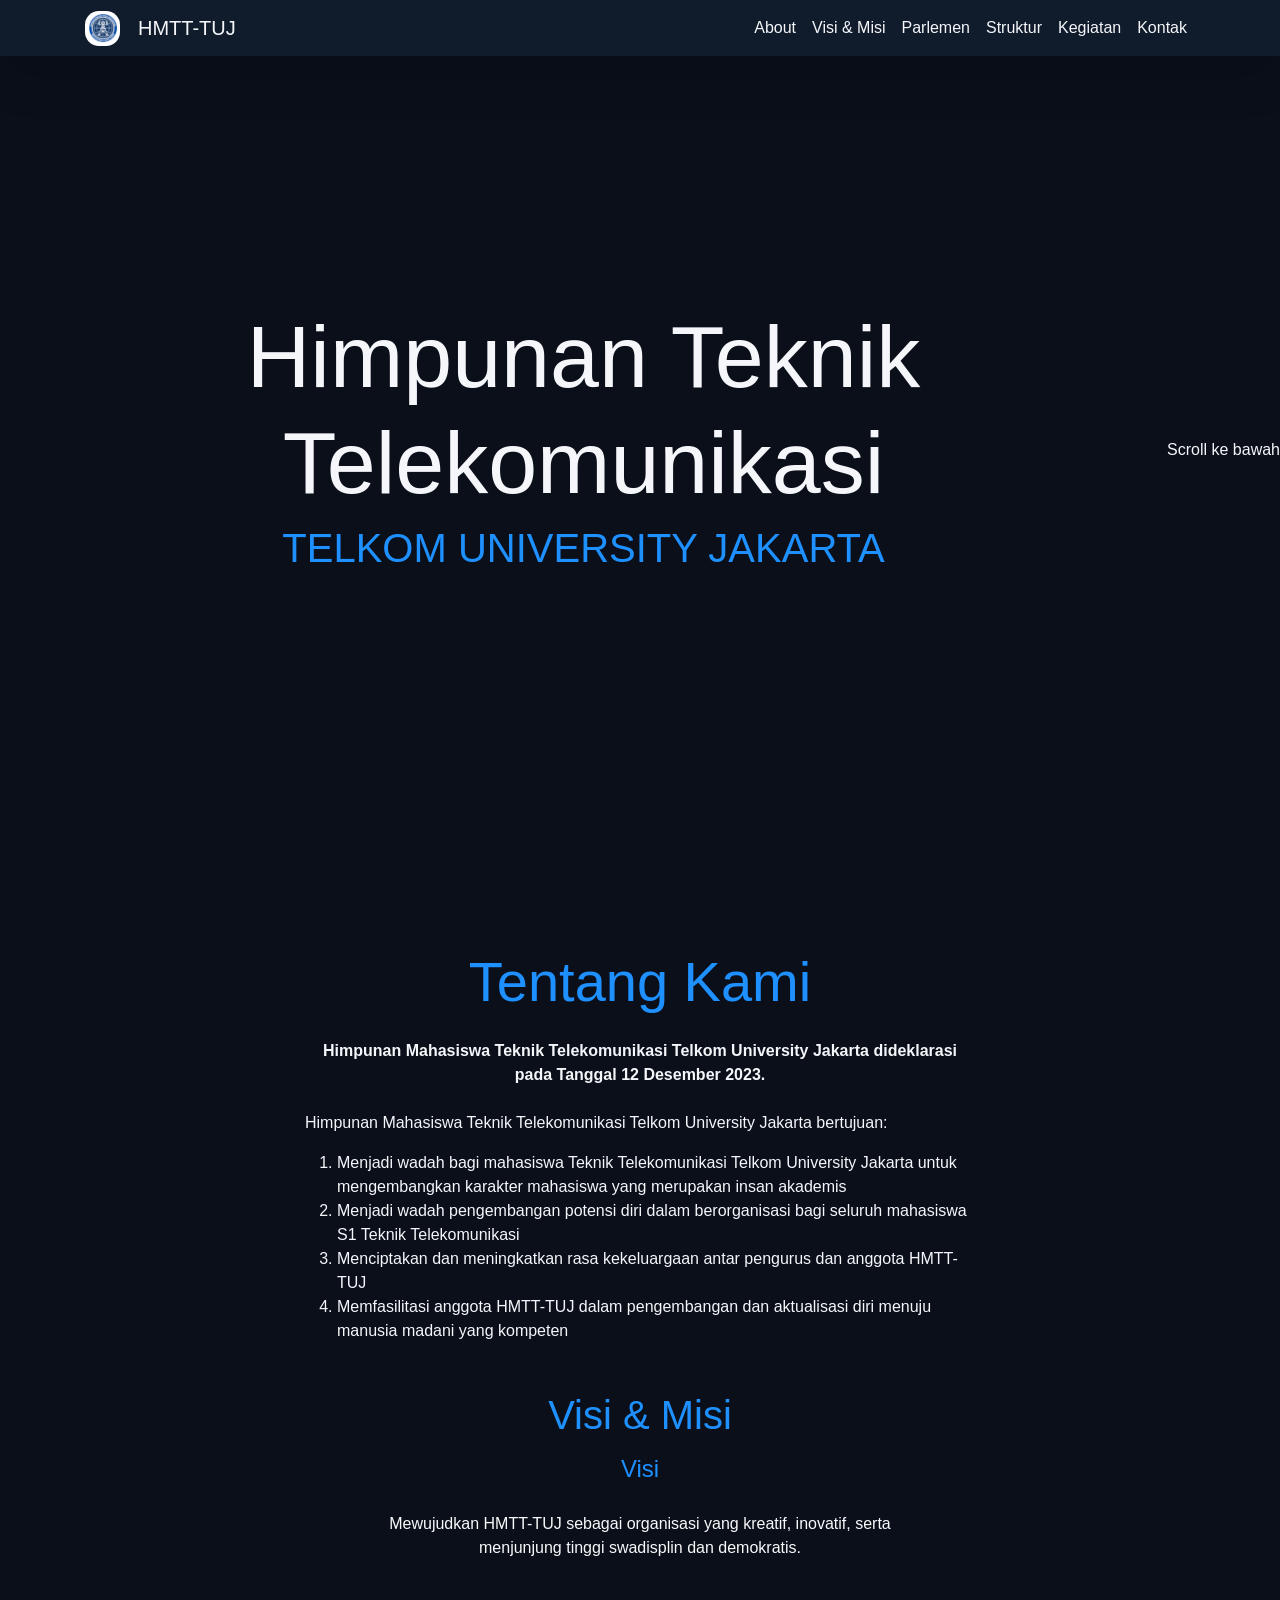
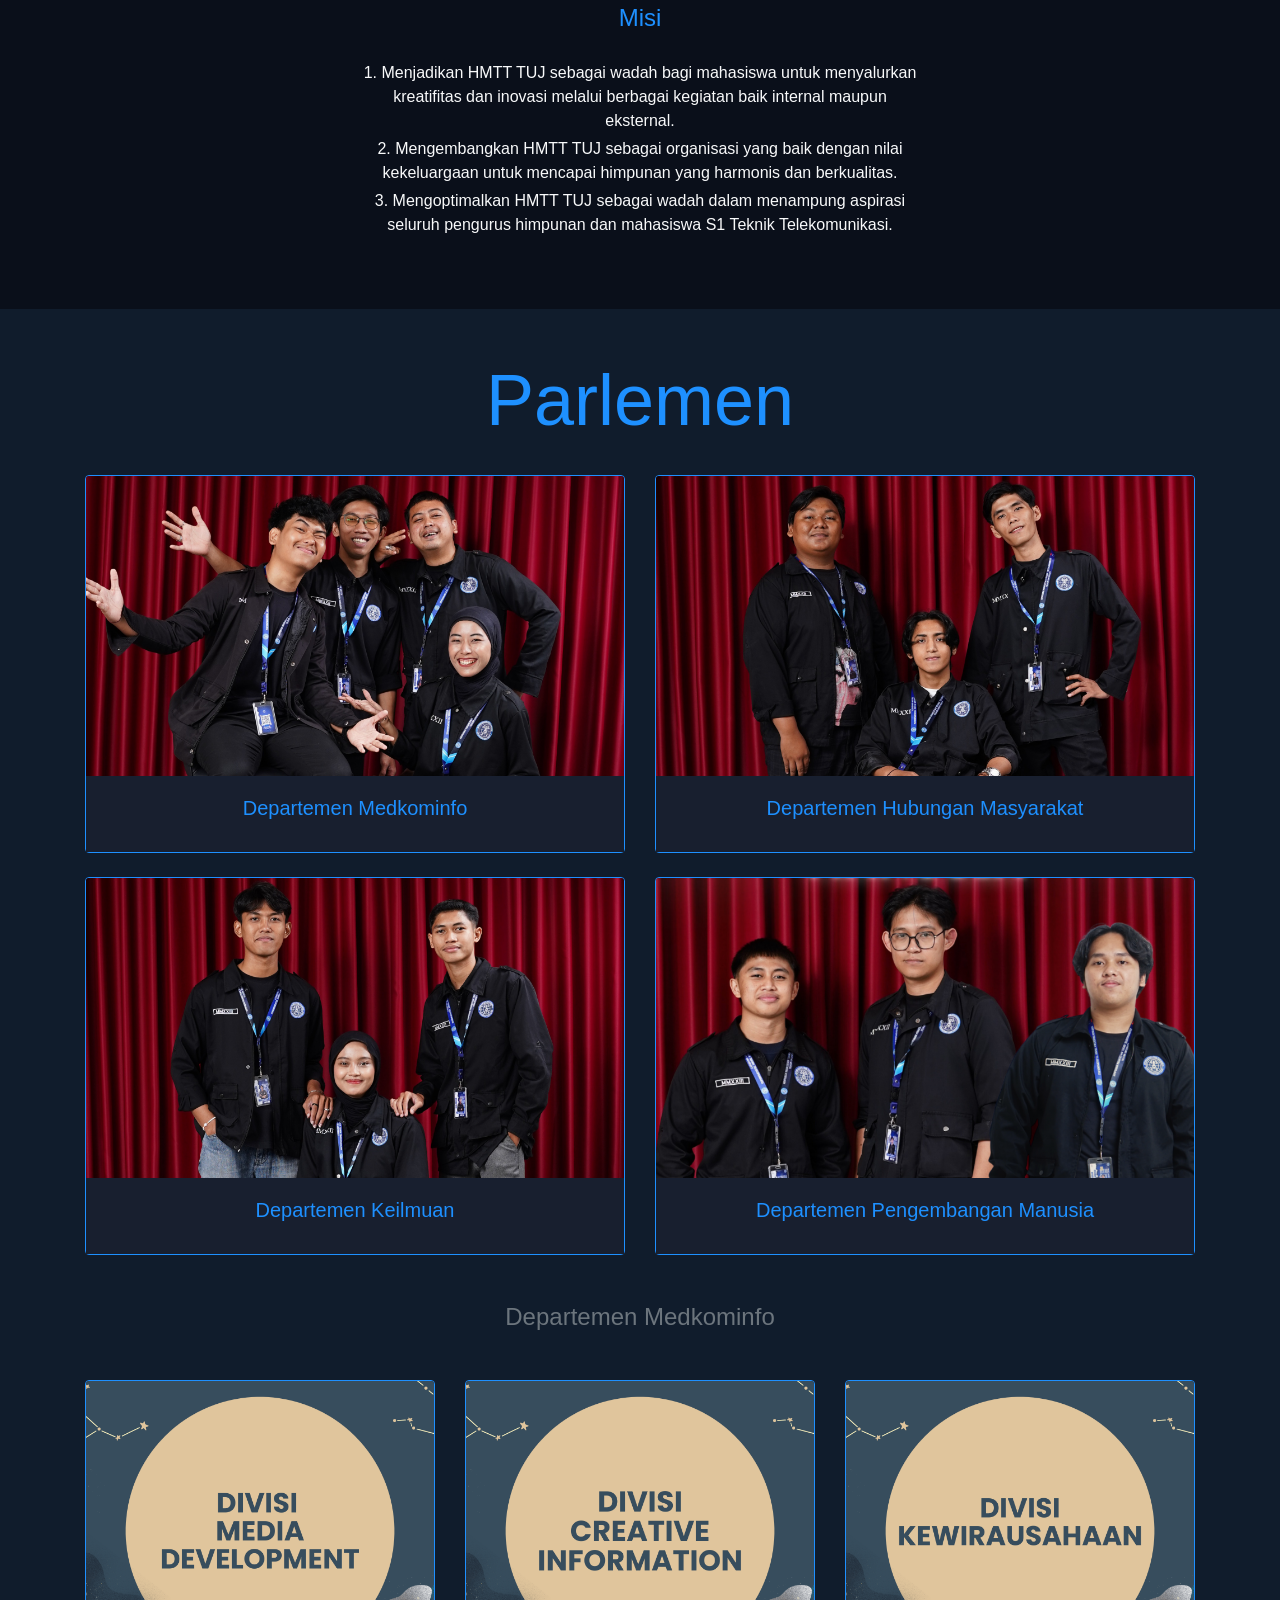
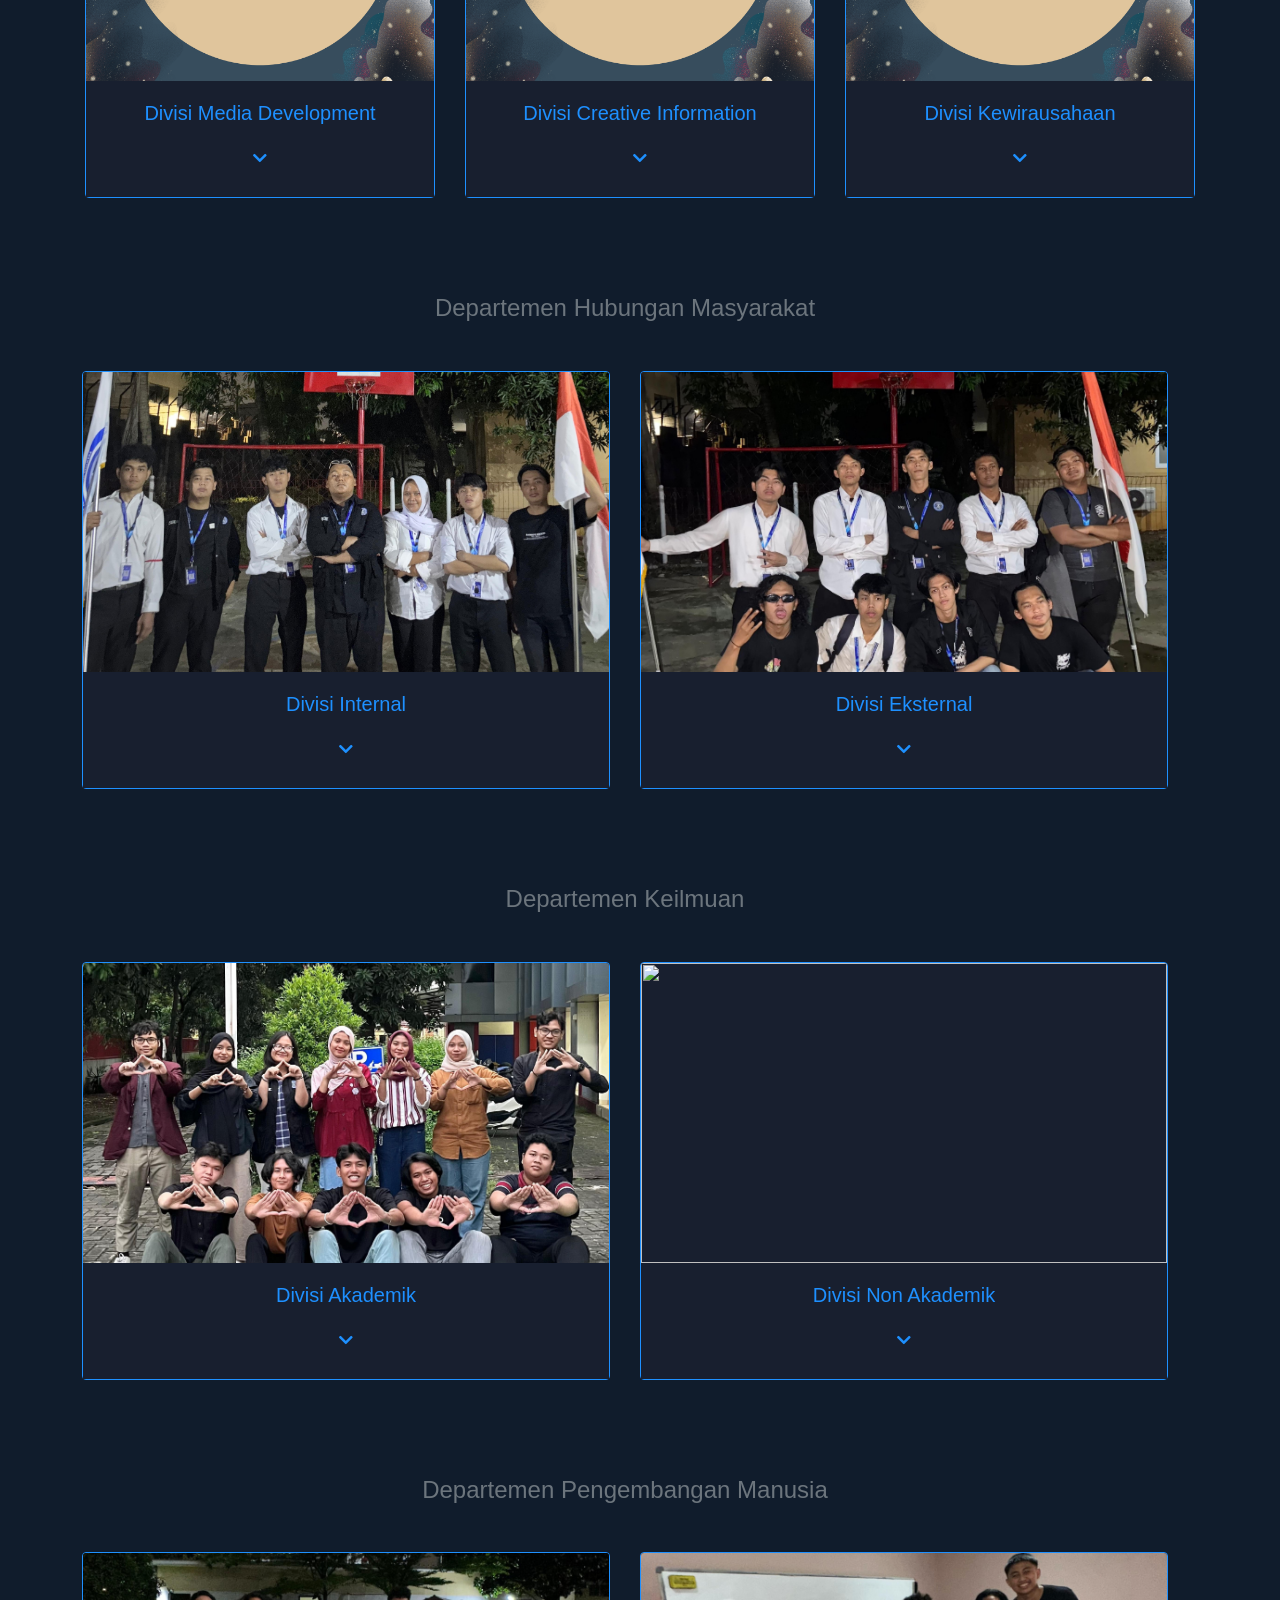
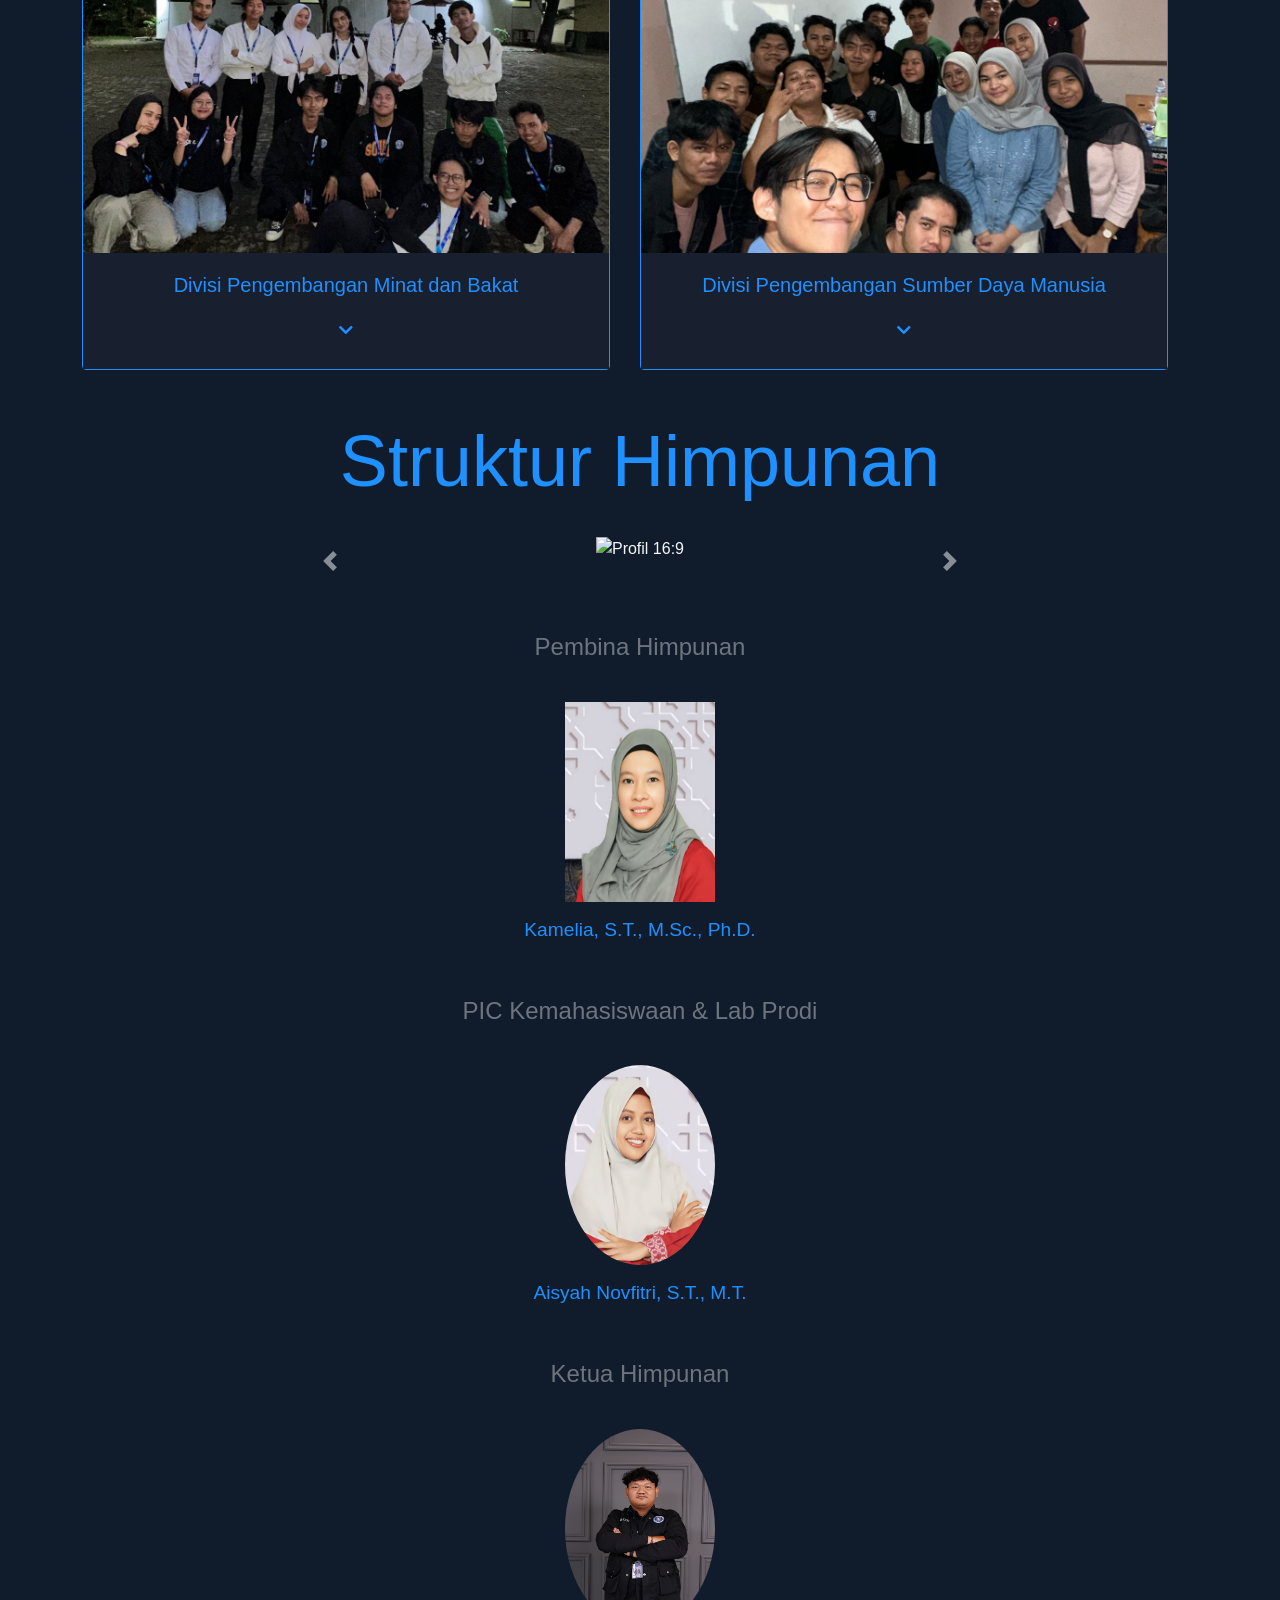
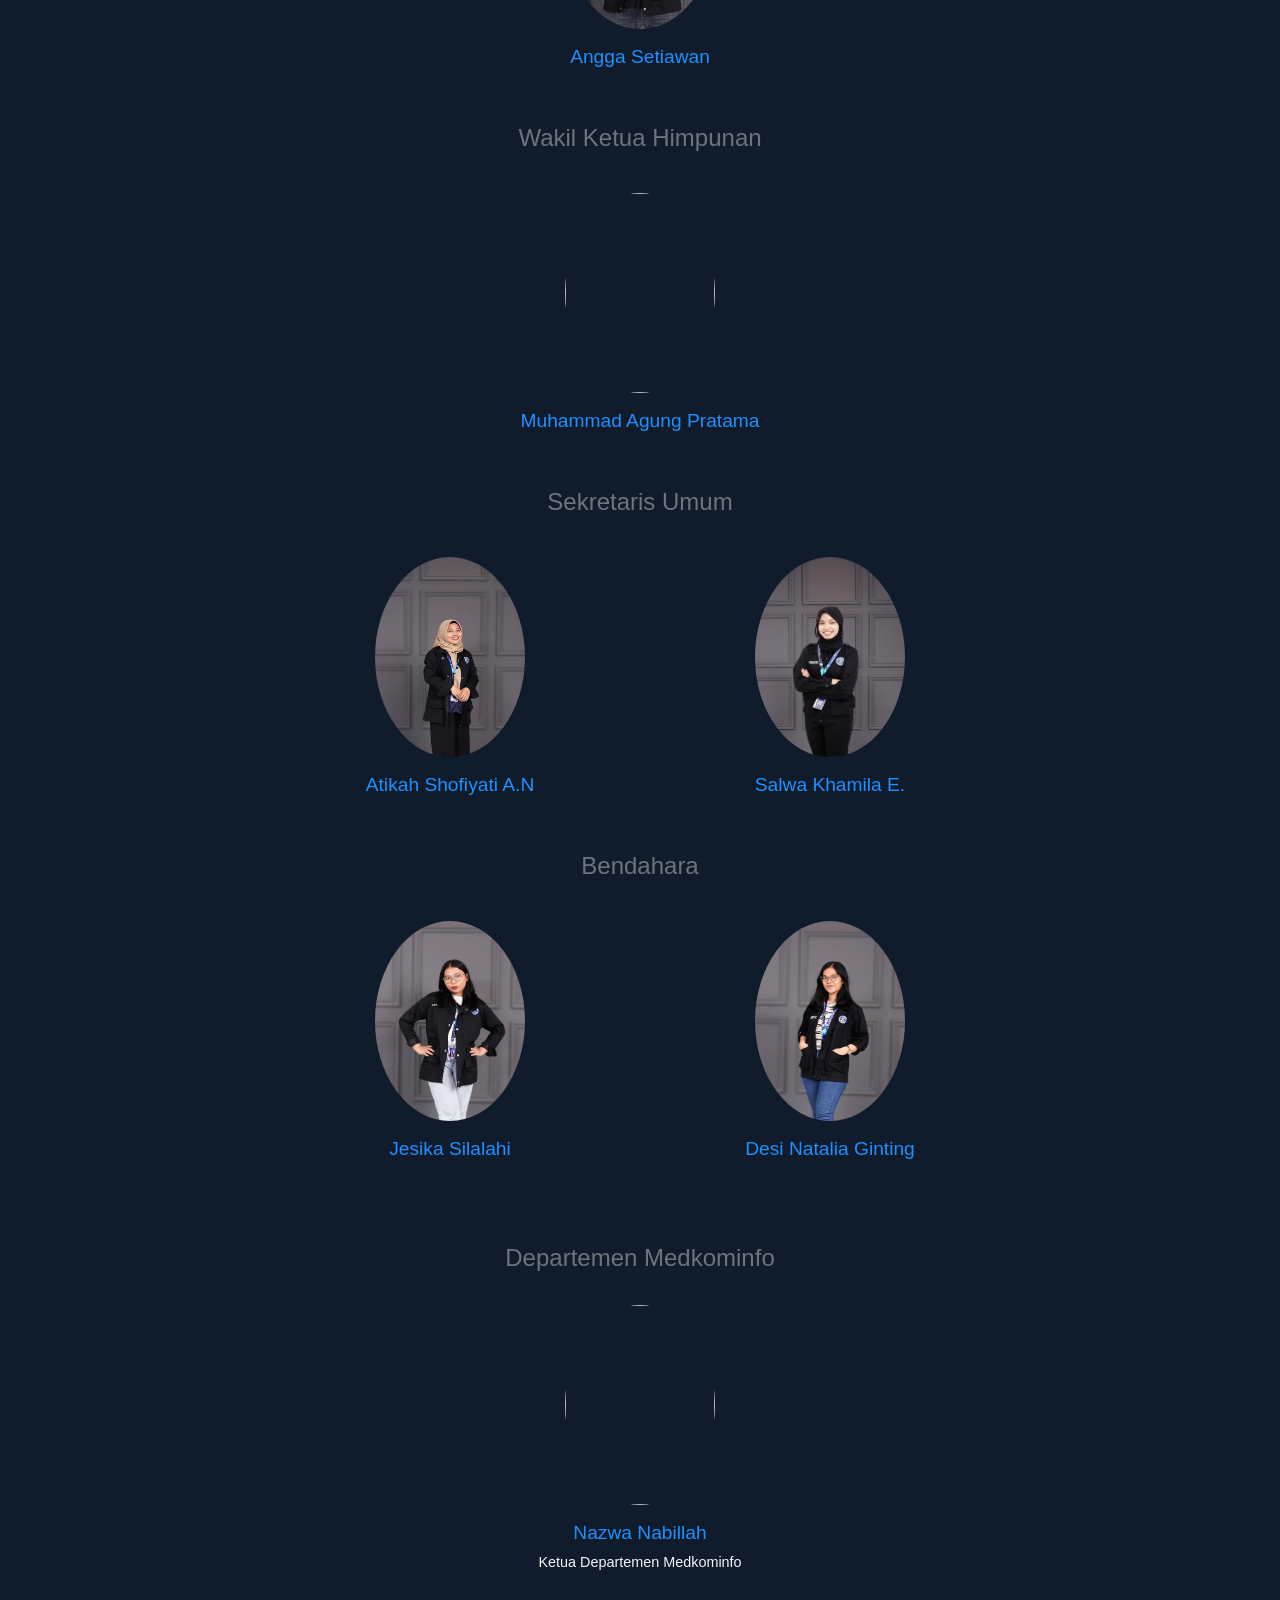
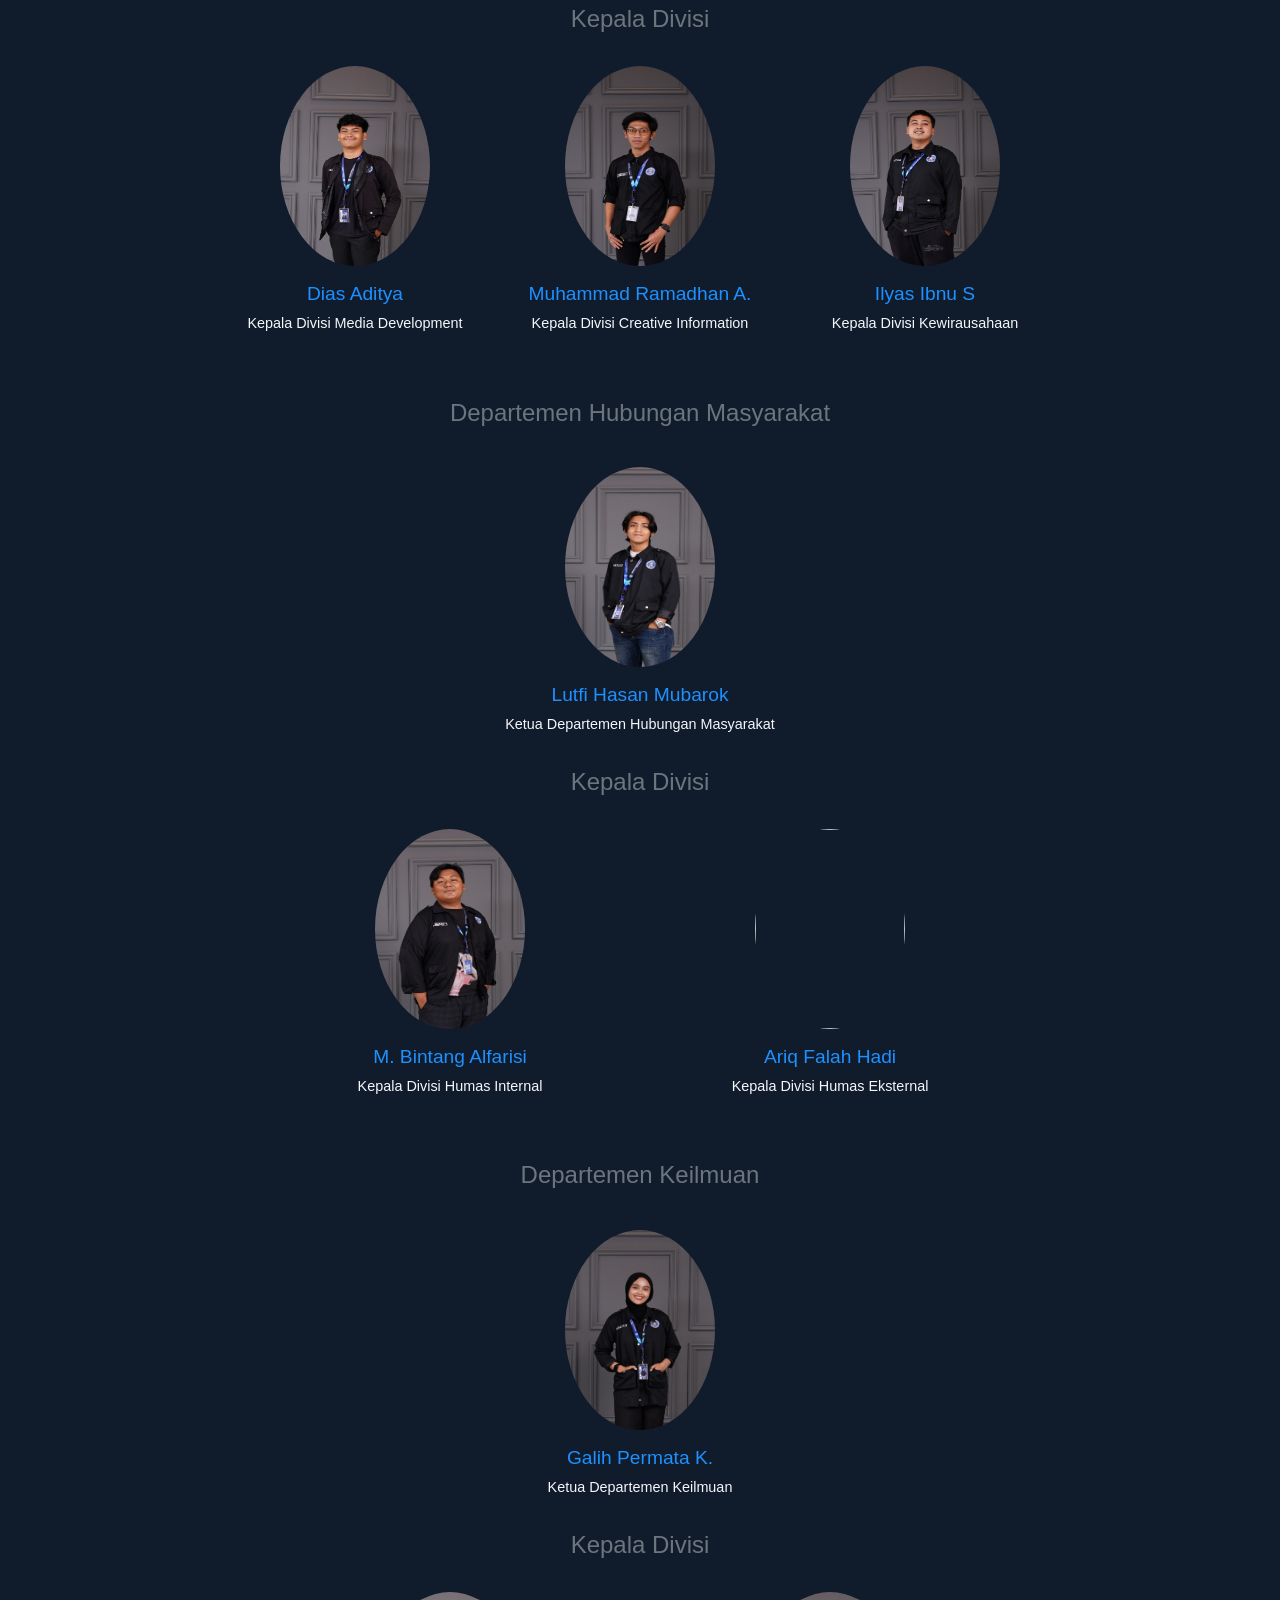
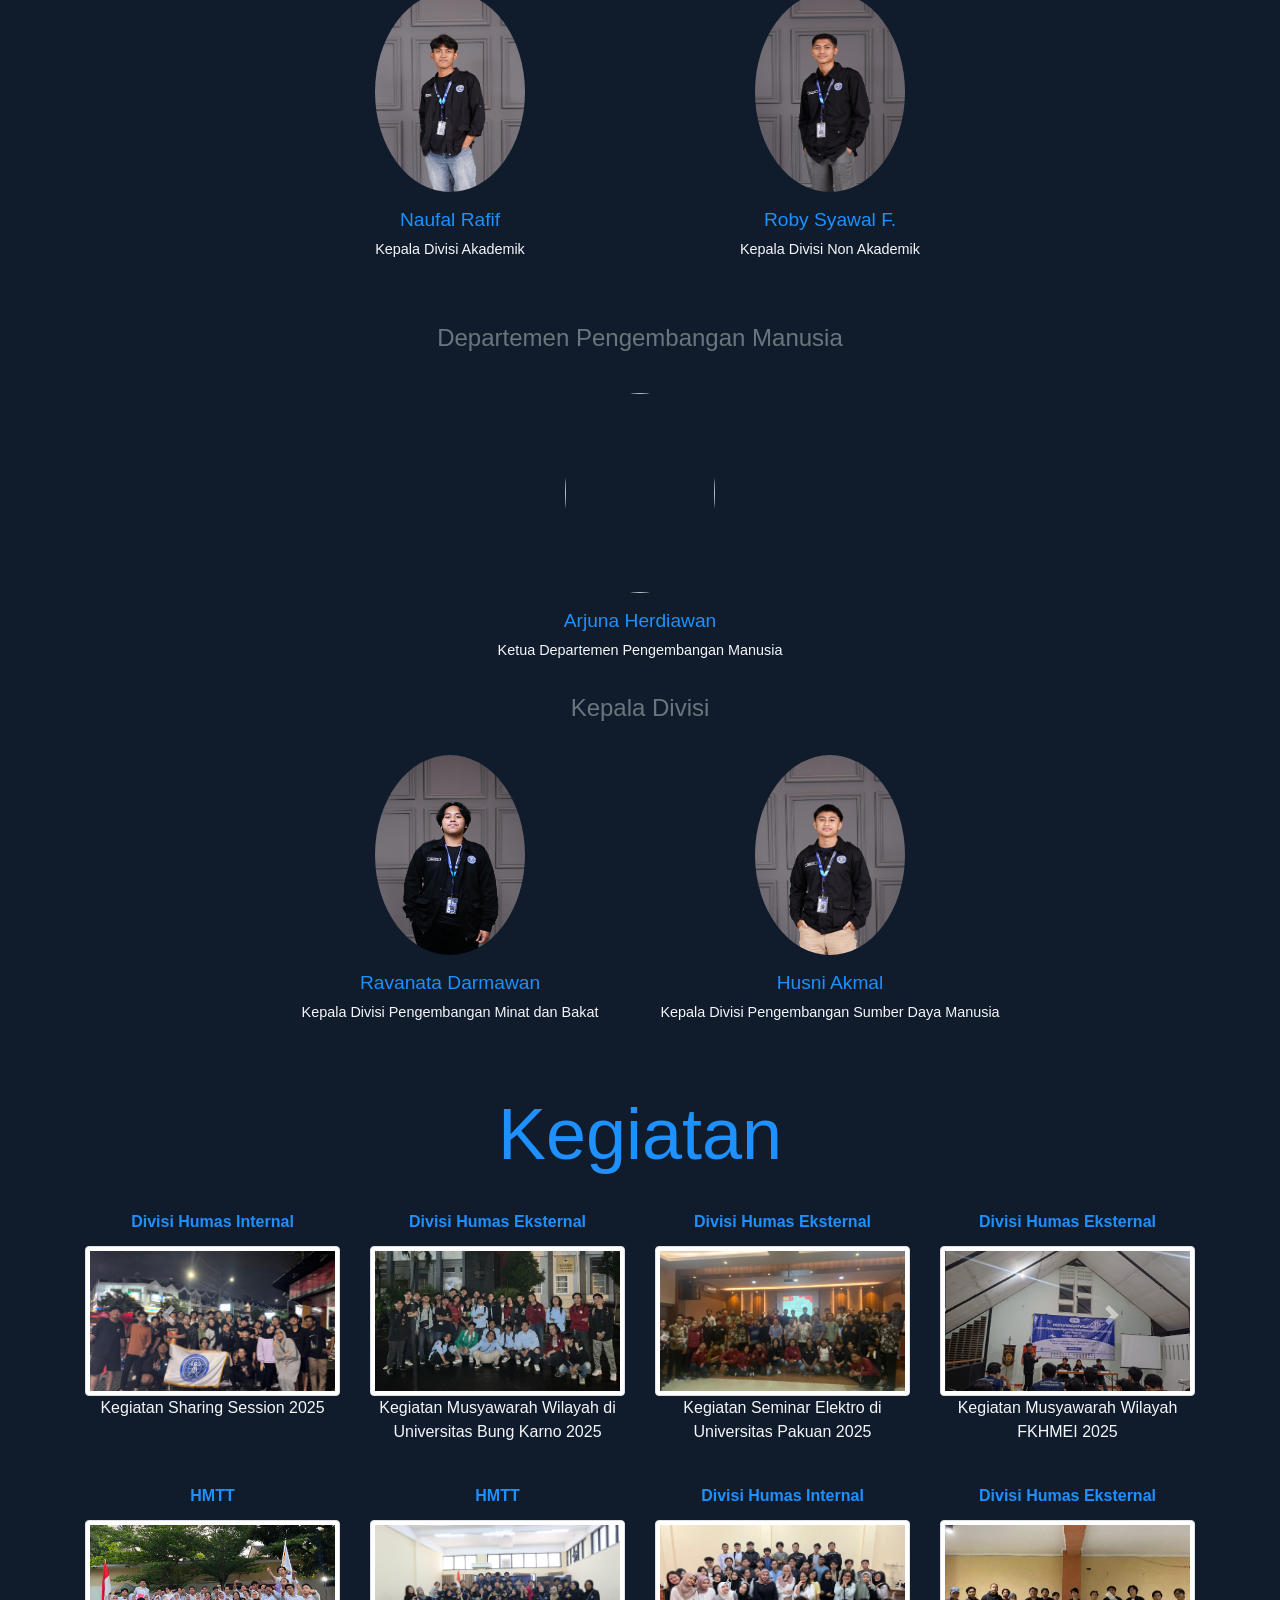
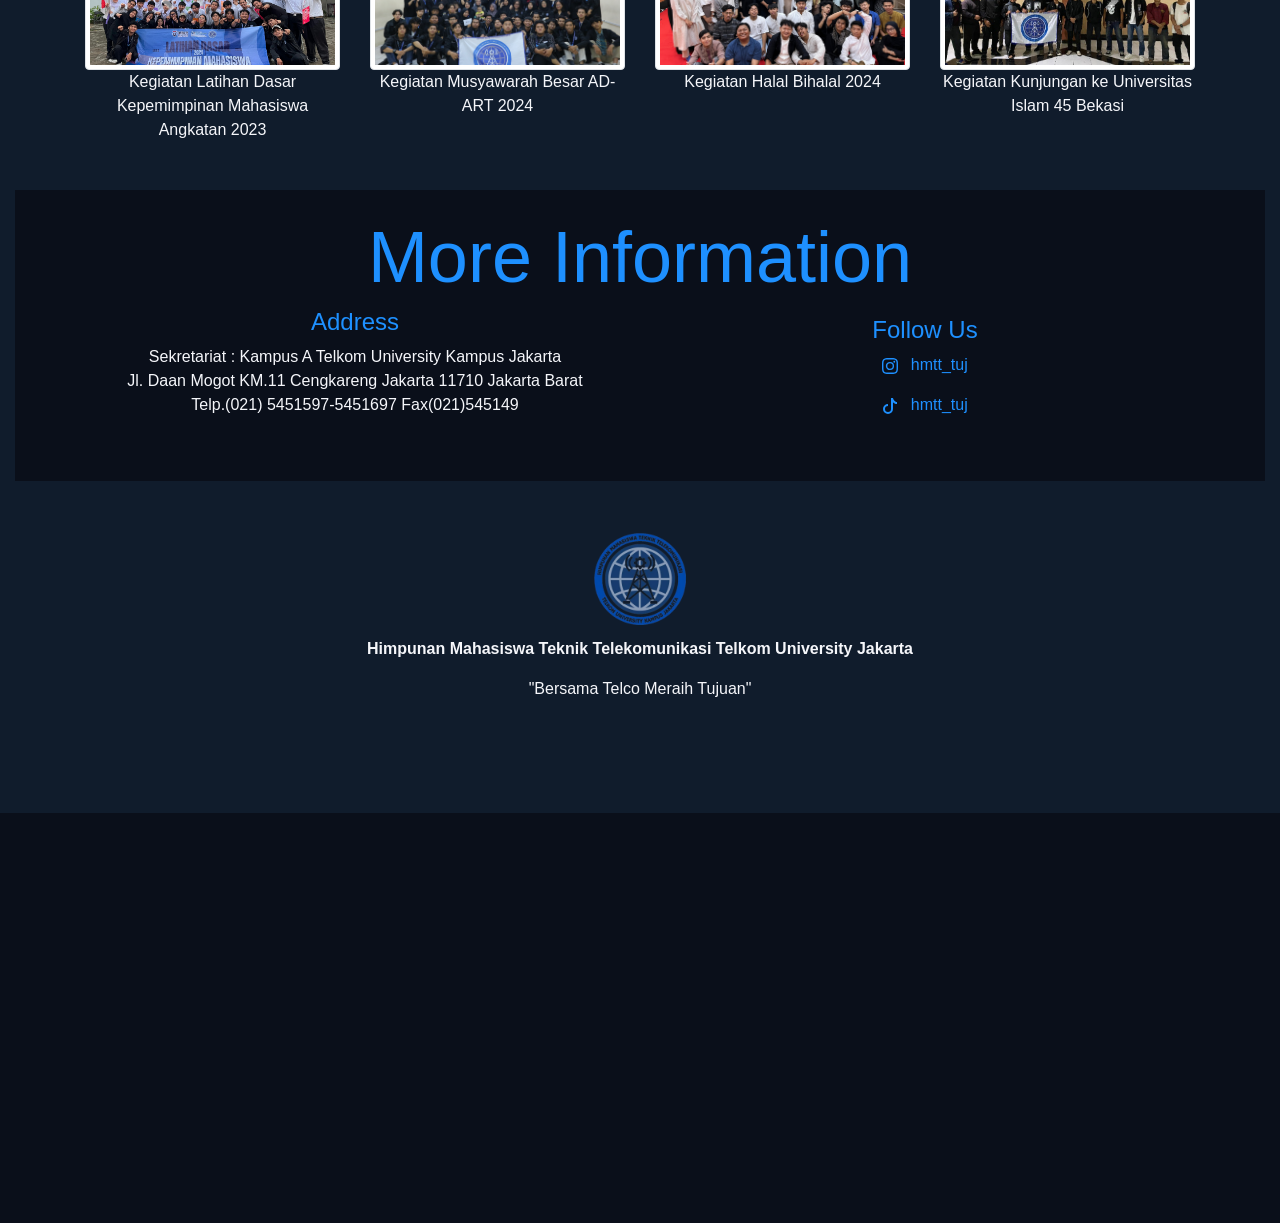
==== commit 507c0718: "Update index.html" ====
--- a/index.html
+++ b/index.html
@@ -27,112 +27,89 @@
     </head>
     <body>
     <!-- navigasi -->
-        <nav
-            class="navbar navbar-expand-lg navbar-dark bg-dark shadow-lg fixed-top"
-        >
-            <div class="container">
-                <button style="background: white; border-radius: 40%; padding: 5px; margin-right: 10px; border: none; display: flex; align-items: center; justify-content: center; width: 35px; height: 35px;">
-                    <img src="IMG/Logo/logo.png" 
-                        width="30"
-                        alt="Logo">
-                </button>
-                <a class="navbar-brand custom-brand" href="#">HMTT-TUJ</a>
-                    
-                
-                <button
-                    class="navbar-toggler"
-                    type="button"
-                    data-bs-toggle="collapse"
-                    data-bs-target="#navbarText"
-                    aria-controls="navbarText"
-                    aria-expanded="false"
-                    aria-label="Toggle navigation"
-                >
-                    <span class="navbar-toggler-icon"></span>
-                </button>
-                <div class="collapse navbar-collapse text-right" id="navbarText">
-                    <ul class="navbar-nav ms-auto mb-2 mb-lg-0">
-                        <li class="nav-item">
-                            <a class="nav-link" href="#tentang">About</a>
-                        </li>
-                        <li class="nav-item">
-                            <a class="nav-link" href="#visimisi">Visi & Misi</a>
-                        </li>
-                        <li class="nav-item">
-                            <a class="nav-link" href="#parlemen">Parlemen</a>
-                        </li>
-                        <li class="nav-item">
-                            <a class="nav-link" href="#pengurus">Struktur</a>
-                        </li>
-                        <li class="nav-item">
-                            <a class="nav-link" href="#kegiatankerja">Kegiatan</a>
-                        </li>
-                        <li class="nav-item">
-                            <a class="nav-link" href="#kontak">Kontak</a>
-                        </li>
-                    </ul>
-                </div>
-            </div>
-        </nav>
-        <!-- banner -->
-        <div class="container-fluid banner"></div>
-        <!-- tentang Himpunan -->
-        <div class="container-fluid pt-5 pb-5">
-            <div class="container">
-                <h2 class="display-3 text-center" id="tentang"><strong>About</strong></h2>
-                <p class="text-center mt-4">
-                    <strong>Himpunan Mahasiswa Teknik Telekomunikasi Telkom University Jakarta dideklarasi pada Tanggal 12 Desember 2023.</strong> 
-                </p>
-                <div class="clearfix pt-5">
-                    <img
-                        src="IMG/Profile/Kelompok/FotoBPH3.JPG"
-                        class="col-md-6 float-md-end mb-3 crop-img"
-                        width="300"
-                        height="300"
-                    />                                        
-                    <p>Himpunan Mahasiswa Teknik Telekomunikasi Telkom University Jakarta bertujuan: </p>
-                    <ol>
-                        <li>Menjadi wadah bagi mahasiswa Teknik Telekomunikasi Telkom University Jakarta untuk mengembangkan karakter mahasiswa yang merupakan insan akademis
-                        <li>Menjadi wadah pengembangan potensi diri dalam berorganisasi bagi seluruh mahasiswa S1 Teknik Telekomunikasi
-                        <li>Menciptakan dan meningkatkan rasa kekeluargaan antar pengurus dan anggota HMTT-TUJ
-                        <li>Memfasilitasi anggota HMTT-TUJ dalam pengembangan dan aktualisasi <br />diri menuju manusia madani yang kompeten</p>          
-                    </ol>        
-                </div>
-            </div>
-        </div>
-
-        <!-- Visi dan Misi -->
-        <div class="container-fluid visimisi pt-5 pb-5">
-            <div class="container text-center">
-                <h2 class="display-3" id="visimisi"><strong>Visi & Misi</strong></h2>
-                <div class="pt-4">
-                    <div class="text-center">
-                        <h3 class="mt-3">Visi</h3>
-                        <button class="btn btn-link" type="button" data-toggle="collapse" data-target="#visiContent" aria-expanded="false" aria-controls="visiContent">
-                            <i class="fas fa-chevron-down"></i>
-                        </button>
-                        <div class="collapse" id="visiContent">
-                            <p class="card-text mt-3">
-                                Mewujudkan HMTT-TUJ sebagai organisasi yang kreatif, inovatif, serta menjunjung tinggi swadisplin dan demokratis.
-                            </p>
-                        </div>
-                    </div>
-                    <div class="text-center mt-5">
-                        <h3 class="mt-3">Misi</h3>
-                        <button class="btn btn-link" type="button" data-toggle="collapse" data-target="#misiContent" aria-expanded="false" aria-controls="misiContent">
-                            <i class="fas fa-chevron-down"></i>
-                        </button>
-                        <div class="collapse" id="misiContent">
-                            <p class="mt-3">1. Menjadikan HMTT TUJ sebagai wadah bagi mahasiswa untuk menyalurkan kreatifitas dan inovasi melalui berbagai kegiatan baik internal maupun eksternal.</p>
-                            <p>2. Mengembangkan HMTT TUJ sebagai organisasi yang baik dengan nilai kekeluargaan untuk mencapai himpunan yang harmonis dan berkualitas.</p>
-                            <p>3. Mengoptimalkan HMTT TUJ sebagai wadah dalam menampung aspirasi seluruh pengurus himpunan dan mahasiswa S1 Teknik Telekomunikasi.</p>
-                        </div>
-                    </div>
-                </div>
-            </div>
-        </div>
-
-        <!-- Parlemen -->
+        <nav class="navbar navbar-expand-lg navbar-dark bg-dark shadow-lg fixed-top">
+    <div class="container justify-content-between align-items-center">
+        <div class="d-flex align-items-center">
+            <button style="background: white; border-radius: 40%; padding: 5px; margin-right: 10px; border: none; display: flex; align-items: center; justify-content: center; width: 35px; height: 35px;">
+                <img src="IMG/Logo/logo.png" width="30" alt="Logo">
+            </button>
+            <a class="navbar-brand custom-brand ms-2" href="#">HMTT-TUJ</a>
+        </div>
+        <button class="navbar-toggler" type="button" data-bs-toggle="collapse" data-bs-target="#navbarText" aria-controls="navbarText" aria-expanded="false" aria-label="Toggle navigation">
+            <span class="navbar-toggler-icon"></span>
+        </button>
+        <div class="collapse navbar-collapse justify-content-end" id="navbarText">
+            <ul class="navbar-nav mb-2 mb-lg-0">
+                <li class="nav-item">
+                    <a class="nav-link" href="#tentang">About</a>
+                </li>
+                <li class="nav-item">
+                    <a class="nav-link" href="#visimisi">Visi & Misi</a>
+                </li>
+                <li class="nav-item">
+                    <a class="nav-link" href="#parlemen">Parlemen</a>
+                </li>
+                <li class="nav-item">
+                    <a class="nav-link" href="#pengurus">Struktur</a>
+                </li>
+                <li class="nav-item">
+                    <a class="nav-link" href="#kegiatankerja">Kegiatan</a>
+                </li>
+                <li class="nav-item">
+                    <a class="nav-link" href="#kontak">Kontak</a>
+                </li>
+            </ul>
+        </div>
+    </div>
+</nav>
+        <!-- Hero Section (Section 1) -->
+<section id="hero" class="d-flex align-items-center justify-content-center text-center" style="min-height: 100vh; position: relative;">
+    <div class="hero-overlay"></div>
+    <div class="container position-relative" style="z-index:2;">
+        <h1 class="display-2 mb-2" data-aos="fade-up">Himpunan Teknik Telekomunikasi</h1>
+            <h2 class="display-6 mb-4" data-aos="fade-up" data-aos-delay="100">TELKOM UNIVERSITY JAKARTA</h2>
+    </div>
+    <div class="scroll-down-text">Scroll ke bawah</div>
+</section>
+
+<!-- Section 2: Tentang Kami, Visi & Misi -->
+<section id="tentang" class="section-content section-bg-dark">
+  <div class="container py-5" style="max-width: 700px;">
+    <h2 class="display-4 text-center mb-4"><strong>Tentang Kami</strong></h2>
+    <p class="text-center mt-3 mb-4">
+      <strong>Himpunan Mahasiswa Teknik Telekomunikasi Telkom University Jakarta dideklarasi pada Tanggal 12 Desember 2023.</strong>
+    </p>
+    <div class="mb-5">
+      <p>Himpunan Mahasiswa Teknik Telekomunikasi Telkom University Jakarta bertujuan:</p>
+      <ol>
+        <li>Menjadi wadah bagi mahasiswa Teknik Telekomunikasi Telkom University Jakarta untuk mengembangkan karakter mahasiswa yang merupakan insan akademis</li>
+        <li>Menjadi wadah pengembangan potensi diri dalam berorganisasi bagi seluruh mahasiswa S1 Teknik Telekomunikasi</li>
+        <li>Menciptakan dan meningkatkan rasa kekeluargaan antar pengurus dan anggota HMTT-TUJ</li>
+        <li>Memfasilitasi anggota HMTT-TUJ dalam pengembangan dan aktualisasi diri menuju manusia madani yang kompeten</li>
+      </ol>
+    </div>
+    <div class="visimisi text-center">
+      <h3 class="display-6 mb-3" id="visimisi"><strong>Visi & Misi</strong></h3>
+      <div class="mb-4">
+        <h4 class="mt-3">Visi</h4>
+        <div class="card card-body bg-transparent border-0 text-light mx-auto mb-3" style="max-width:600px;">
+          Mewujudkan HMTT-TUJ sebagai organisasi yang kreatif, inovatif, serta menjunjung tinggi swadisplin dan demokratis.
+        </div>
+      </div>
+      <div>
+        <h4 class="mt-3">Misi</h4>
+        <div class="card card-body bg-transparent border-0 text-light mx-auto" style="max-width:600px;">
+          <p class="mb-1">1. Menjadikan HMTT TUJ sebagai wadah bagi mahasiswa untuk menyalurkan kreatifitas dan inovasi melalui berbagai kegiatan baik internal maupun eksternal.</p>
+          <p class="mb-1">2. Mengembangkan HMTT TUJ sebagai organisasi yang baik dengan nilai kekeluargaan untuk mencapai himpunan yang harmonis dan berkualitas.</p>
+          <p class="mb-1">3. Mengoptimalkan HMTT TUJ sebagai wadah dalam menampung aspirasi seluruh pengurus himpunan dan mahasiswa S1 Teknik Telekomunikasi.</p>
+        </div>
+      </div>
+    </div>
+  </div>
+  <div class="section2-overlay"></div>
+</section>
+
+<!-- Parlemen -->
         <div class="container-fluid pt-5 pb-5 bg-light">
             <div class="container text-center">
                 <h2 class="display-3" id="parlemen"><strong>Parlemen</strong></h2>
@@ -341,7 +318,7 @@
                     <div class="col-md-6">
                         <div class="card crop-img">
                             <img
-                                src="IMG/Profile/Kelompok/FotoNonAka.jpg"
+                                src="IMG/Profile/Kelompok/NONAKADEMIK.jpg"
                                 class="card-img-top img-fluid"
                                 width="100%"
                                 style="height: 300px; object-fit: cover;"
@@ -425,25 +402,25 @@
                                     <img src="IMG/Profile/Kelompok/FotoBPH1.png" 
                                         class="img-fluid mb-4 profil-highlight" 
                                         alt="Profil 16:9" 
-                                        style="width: 100%; height: auto; aspect-ratio: 16/9; object-fit: cover;">                                    
+                                        style="width: 100%; height: auto; aspect-ratio: 16/9; object-fit: cover;" onclick="openModal(this.src)">                                    
                                 </div>
                                 <div class="carousel-item">
                                     <img src="IMG/Profile/Kelompok/FotoBPH2.JPG" 
                                         class="img-fluid mb-4 profil-highlight" 
                                         alt="Profil 16:9" 
-                                        style="width: 100%; height: auto; aspect-ratio: 16/9; object-fit: cover;">
+                                        style="width: 100%; height: auto; aspect-ratio: 16/9; object-fit: cover;" onclick="openModal(this.src)">
                                 </div>
                                 <div class="carousel-item">
                                     <img src="IMG/Profile/Kelompok/FotoBPH4.JPG" 
                                         class="img-fluid mb-4 profil-highlight" 
                                         alt="Profil 16:9" 
-                                        style="width: 100%; height: auto; aspect-ratio: 16/9; object-fit: cover;">
+                                        style="width: 100%; height: auto; aspect-ratio: 16/9; object-fit: cover;" onclick="openModal(this.src)">
                                 </div>
                                 <div class="carousel-item">
                                     <img src="IMG/Profile/Kelompok/FotoBPH3.JPG" 
                                         class="img-fluid mb-4 profil-highlight" 
                                         alt="Profil 16:9" 
-                                        style="width: 100%; height: auto; aspect-ratio: 16/9; object-fit: cover;">
+                                        style="width: 100%; height: auto; aspect-ratio: 16/9; object-fit: cover;" onclick="openModal(this.src)">
                                 </div>
                             </div>
                             <button class="carousel-control-prev" type="button" data-bs-target="#pengurusCarousel" data-bs-slide="prev">
@@ -463,8 +440,8 @@
                     <div class="col-md-4 text-center tim">
                         <img
                             src="IMG/Profile/individu/Pembina1.jpg"
-                            class="rounded-circle mb-3"
-                            style="width: 150px; height: 200px;"
+                            class="mb-3 tim-img"
+                            style="width: 150px; height: 200px;" onclick="openModal(this.src)"
                         />
                         <h4 style="font-size: 1.2em;">Kamelia, S.T., M.Sc., Ph.D.</h4>
                         
@@ -477,7 +454,7 @@
                         <img
                             src="IMG/Profile/individu/Pembina2.jpg"
                             class="rounded-circle mb-3"
-                            style="width: 150px; height: 200px;"
+                            style="width: 150px; height: 200px;" onclick="openModal(this.src)"
                         />
                         <h4 style="font-size: 1.2em;">Aisyah Novfitri, S.T., M.T.</h4>
                         
@@ -490,7 +467,7 @@
                         <img
                             src="IMG/Profile/individu/Kahim1.JPG"
                             class="rounded-circle mb-3"
-                            style="width: 150px; height: 200px;"
+                            style="width: 150px; height: 200px;" onclick="openModal(this.src)"
                         />
                         <h4 style="font-size: 1.2em;">Angga Setiawan</h4>
                         
@@ -503,7 +480,7 @@
                         <img
                         src="IMG/Profile/individu/Wakahim1.JPG"
                             class="rounded-circle mb-3"
-                            style="width: 150px; height: 200px;"
+                            style="width: 150px; height: 200px;" onclick="openModal(this.src)"
                         />
                         <h4 style="font-size: 1.2em;">Muhammad Agung Pratama</h4>
                         
@@ -516,7 +493,7 @@
                         <img
                             src="IMG/Profile/individu/Sekretaris1.png"
                             class="rounded-circle mb-3"
-                            style="width: 150px; height: 200px;"
+                            style="width: 150px; height: 200px;" onclick="openModal(this.src)"
                         />
                         <h4 style="font-size: 1.2em;">Atikah Shofiyati A.N</h4>
                         
@@ -526,7 +503,7 @@
                         <img
                             src="IMG/Profile/individu/Sekretaris2.png"
                             class="rounded-circle mb-3"
-                            style="width: 150px; height: 200px;"
+                            style="width: 150px; height: 200px;" onclick="openModal(this.src)"
                         />
                         <h4 style="font-size: 1.2em;">Salwa Khamila E.</h4>
                         
@@ -539,7 +516,7 @@
                         <img
                             src="IMG/Profile/individu/Bendahara1.png"
                             class="rounded-circle mb-3"
-                            style="width: 150px; height: 200px;"
+                            style="width: 150px; height: 200px;" onclick="openModal(this.src)"
                         />
                         <h4 style="font-size: 1.2em;">Jesika Silalahi</h4>                        
                     </div>
@@ -548,7 +525,7 @@
                         <img
                             src="IMG/Profile/individu/Bendahara2.png"
                             class="rounded-circle mb-3"
-                            style="width: 150px; height: 200px;"
+                            style="width: 150px; height: 200px;" onclick="openModal(this.src)"
                         />
                         <h4 style="font-size: 1.2em;">Desi Natalia Ginting</h4>                        
                     </div>
@@ -565,7 +542,7 @@
                         <img
                             src="IMG/Profile/individu/KadepMedkom.JPG"
                             class="rounded-circle mb-3"
-                            style="width: 150px; height: 200px;"
+                            style="width: 150px; height: 200px;" onclick="openModal(this.src)"
                         />
                         <h4 style="font-size: 1.2em;">Nazwa Nabillah</h4>
                         <p style="font-size: 0.9em;">Ketua Departemen Medkominfo</p>
@@ -579,7 +556,7 @@
                                 <img
                                     src="IMG/Profile/individu/KadivMedia.JPG"
                                     class="rounded-circle mb-3"
-                                    style="width: 150px; height: 200px;"
+                                    style="width: 150px; height: 200px;" onclick="openModal(this.src)"
                                 />
                                 <h4 style="font-size: 1.2em;">Dias Aditya</h4>
                                 <p style="font-size: 0.9em;">Kepala Divisi Media Development</p>
@@ -589,7 +566,7 @@
                                 <img
                                     src="IMG/Profile/individu/KadivCreative.JPG"
                                     class="rounded-circle mb-3"
-                                    style="width: 150px; height: 200px;"
+                                    style="width: 150px; height: 200px;" onclick="openModal(this.src)"
                                 />
                                 <h4 style="font-size: 1.2em;">Muhammad Ramadhan A.</h4>
                                 <p style="font-size: 0.9em;">Kepala Divisi Creative Information</p>
@@ -599,7 +576,7 @@
                                     <img
                                         src="IMG/Profile/individu/KadivKWH.JPG"
                                         class="rounded-circle mb-3"
-                                        style="width: 150px; height: 200px;"
+                                        style="width: 150px; height: 200px;" onclick="openModal(this.src)"
                                     />
                                 <h4 style="font-size: 1.2em;">Ilyas Ibnu S</h4>
                                 <p style="font-size: 0.9em;">Kepala Divisi Kewirausahaan</p>
@@ -617,7 +594,7 @@
                         <img
                             src="IMG/Profile/individu/KadepHumas.JPG"
                             class="rounded-circle mb-3"
-                            style="width: 150px; height: 200px;"
+                            style="width: 150px; height: 200px;" onclick="openModal(this.src)"
                         />
                         <h4 style="font-size: 1.2em;">Lutfi Hasan Mubarok</h4>
                         <p style="font-size: 0.9em;">Ketua Departemen Hubungan Masyarakat</p>
@@ -631,7 +608,7 @@
                                 <img
                                     src="IMG/Profile/individu/KadivInternal.JPG"
                                     class="rounded-circle mb-3"
-                                    style="width: 150px; height: 200px;"
+                                    style="width: 150px; height: 200px;" onclick="openModal(this.src)"
                                 />
                                 <h4 style="font-size: 1.2em;">M. Bintang Alfarisi</h4>
                                 <p style="font-size: 0.9em;">Kepala Divisi Humas Internal</p>
@@ -641,7 +618,7 @@
                                 <img
                                     src="IMG/Profile/individu/KadivEksternal.JPG"
                                     class="rounded-circle mb-3"
-                                    style="width: 150px; height: 200px;"
+                                    style="width: 150px; height: 200px;" onclick="openModal(this.src)"
                                 />
                                 <h4 style="font-size: 1.2em;">Ariq Falah Hadi</h4>
                                 <p style="font-size: 0.9em;">Kepala Divisi Humas Eksternal</p>
@@ -659,7 +636,7 @@
                         <img
                             src="IMG/Profile/individu/KadepKeilmuan.JPG"
                             class="rounded-circle mb-3"
-                            style="width: 150px; height: 200px;"
+                            style="width: 150px; height: 200px;" onclick="openModal(this.src)"
                         />
                         <h4 style="font-size: 1.2em;">Galih Permata K.</h4>
                         <p style="font-size: 0.9em;">Ketua Departemen Keilmuan</p>
@@ -673,7 +650,7 @@
                                 <img
                                     src="IMG/Profile/individu/KadivAka.JPG"
                                     class="rounded-circle mb-3"
-                                    style="width: 150px; height: 200px;"
+                                    style="width: 150px; height: 200px;" onclick="openModal(this.src)"
                                 />
                                 <h4 style="font-size: 1.2em;">Naufal Rafif</h4>
                                 <p style="font-size: 0.9em;">Kepala Divisi Akademik</p>
@@ -683,7 +660,7 @@
                                 <img
                                     src="IMG/Profile/individu/KadivNonAka.JPG"
                                     class="rounded-circle mb-3"
-                                    style="width: 150px; height: 200px;"
+                                    style="width: 150px; height: 200px;" onclick="openModal(this.src)"
                                 />
                                 <h4 style="font-size: 1.2em;">Roby Syawal F.</h4>
                                 <p style="font-size: 0.9em;">Kepala Divisi Non Akademik</p>
@@ -701,7 +678,7 @@
                         <img
                             src="IMG/Profile/individu/KadepPM.JPG"
                             class="rounded-circle mb-3"
-                            style="width: 150px; height: 200px;"
+                            style="width: 150px; height: 200px;" onclick="openModal(this.src)"
                         />
                         <h4 style="font-size: 1.2em;">Arjuna Herdiawan</h4>
                         <p style="font-size: 0.9em;">Ketua Departemen Pengembangan Manusia</p>
@@ -715,7 +692,7 @@
                                 <img
                                     src="IMG/Profile/individu/KadivMinbak.png"
                                     class="rounded-circle mb-3"
-                                    style="width: 150px; height: 200px;"
+                                    style="width: 150px; height: 200px;" onclick="openModal(this.src)"
                                 />
                                 <h4 style="font-size: 1.2em;">Ravanata Darmawan</h4>
                                 <p style="font-size: 0.9em;">Kepala Divisi Pengembangan Minat dan Bakat</p>
@@ -725,7 +702,7 @@
                                 <img
                                     src="IMG/Profile/individu/KadivPSDM.JPG"
                                     class="rounded-circle mb-3"
-                                    style="width: 150px; height: 200px;"
+                                    style="width: 150px; height: 200px;" onclick="openModal(this.src)"
                                 />
                                 <h4 style="font-size: 1.2em;">Husni Akmal</h4>
                                 <p style="font-size: 0.9em;">Kepala Divisi Pengembangan Sumber Daya Manusia</p>
--- a/style.css
+++ b/style.css
@@ -1,184 +1,93 @@
+
+body {
+    background-color: #0a0f1a; /* biru dongker tua */
+    color: #f5f6fa;
+}
+
+.navbar, .navbar-dark.bg-dark {
+    background-color: #101c2c !important; /* biru dongker lebih terang */
+}
+
+.navbar .navbar-brand, .navbar .nav-link {
+    color: #f5f6fa !important;
+}
+
+.navbar .nav-link.active, .navbar .nav-link:focus, .navbar .nav-link:hover {
+    color: #1e90ff !important; /* biru terang untuk hover */
+}
 
 .banner {
-    position: relative;
-    background-image: url('/img/Foto Bersama.png') ;
-    background-size: cover;
-    padding-top: 56.25%;
-    color: #fff;
+    background-color: #101c2c;
+    background-image: none;
 }
 
-.banner-content {
-    position: absolute;
-    top: 50%;
-    left: 50%;
-    transform: translate(-50%, -50%);
+.display-3, h2, h3, h4, h5, h6 {
+    color: #1e90ff;
 }
 
-.custom-brand {
-    font-style: italic;
-    font-weight: bold;
+.card {
+    background-color: #181f2f;
+    color: #f5f6fa;
+    border: 1px solid #1e90ff;
 }
 
-.container-fluid {
-    padding-top: auto;
-    padding-bottom: auto;
+.card-title {
+    color: #1e90ff;
 }
 
-.display-3 {
-    font-size: 3rem;
-    font-weight: bold;
-    opacity: 0;
-    transform: translateY(-20px);
-    animation: fadeInUp 1s forwards;
-}
-.text-center {
-    text-align: center;
+.card-body {
+    background-color: #181f2f;
 }
 
-.clearfix::after {
-    content: "";
-    clear: both;
-    display: table;
-}
-.float-md-end {
-    float: right;
-}
-.crop-img {
-    transition: transform 0.5s, box-shadow 0.5s;
-    object-fit: cover; /* Memastikan gambar terpotong dengan baik */
-}
-.crop-img:hover {
-    transform: scale(1.1);
-    box-shadow: 0 3px 10px rgba(0, 0, 0, 0.3);
-    
-}
-p {
-    transition: color 0.5s, background-color 0.5s, transform 0.5s;
-    opacity: 0;
-    transform: translateY(20px);
-    animation: fadeInUp 1s forwards;
-}
-p:hover {
-    color: #007BFF;
-    background-color: transparent;
-    transform: scale(1.05);
-}
-/* Animasi fadeInUp */
-@keyframes fadeInUp {
-    0% {
-        opacity: 0;
-        transform: translateY(20px);
-    }
-    100% {
-        opacity: 1;
-        transform: translateY(0);
-    }
+.btn, .btn-primary, .btn-link {
+    background-color: #1e90ff !important;
+    color: #fff !important;
+    border: none;
 }
 
-/* Animasi fadeInUp */
-.tim {
-    transition: transform 0.3s, box-shadow 0.3s;
-}
-.tim:hover {
-    transform: scale(1.1);
-    box-shadow: 0 8px 16px rgba(0, 0, 0, 0.3);
+.btn-link {
+    background: none !important;
+    color: #1e90ff !important;
 }
 
-.profil-highlight {
-    transition: transform 0.3s ease, box-shadow 0.3s ease;
+.btn-link:hover, .btn-link:focus {
+    color: #fff !important;
+    background-color: #1e90ff !important;
 }
 
-.profil-highlight:hover {
-    transform: scale(1.05);
-    box-shadow: 0 8px 16px rgba(0, 0, 0, 0.3);
-}
-
-.lingkaran {
-    display: inline-block;
-    border-radius: 50%;
-    width: 150px;
-    margin: auto;
-    height: 150px;
-    color: #fff;
-    background-color: #dc3545;
-}
-
-.lingkaran i {
-    position: relative;
-    top: 30px;
-}
-
-.crop-img {
-    object-fit: cover;
-}
-
-.tim img {
-    width: 250px;
-    border: 10px solid #cccccc;
-}
-
-
-a.social {
-    display: inline-block;
-    width: 40px;
-    height: 40px;
-    color: #fff;
-    border-radius: 50%;
-    background-color: #333;
-    line-height: 40px;
-}
-
-.client img {
-    height: auto;
-    max-height: 50px;
+.bg-light, .container-fluid.bg-light {
+    background-color: #101c2c !important;
 }
 
 .kontak {
-    background: url("https://wallpaperaccess.com/full/1867010.jpg") no-repeat
-        center center;
-    background-size: flex;
-    padding-bottom: 20%;
-    padding-top: 20%;
-    color: #fff;
-    
+    background: #0a0f1a !important;
+    color: #f5f6fa;
 }
 
-.social-link img {
-    transition: transform 0.3s;
+.social-link a {
+    color: #1e90ff !important;
 }
 
-.social-link img:hover {
-    transform: scale(1.1);
+.social-link a:hover {
+    color: #fff !important;
 }
 
-.kontak p {
-    font-size: 1.2rem;
+footer, .container.text-center.pt-5.pb-5 {
+    background-color: #101c2c;
+    color: #f5f6fa;
 }
 
-.kontak h2 {
-    font-style: oblique;
-}
-.kontak h4 {
-    margin-bottom: 1rem;
+input, textarea, select {
+    background-color: #181f2f;
+    color: #f5f6fa;
+    border: 1px solid #1e90ff;
 }
 
-
-/* Mobile Devices */
-@media (max-width: 480px) {
-    body {
-        font-size: 55%;
-    }
+::-webkit-scrollbar {
+    width: 8px;
+    background: #101c2c;
 }
-
-
-/* Tablet */
-@media (min-width: 768px) and (max-width: 1024px) {
-    body {
-        font-size: 62.5%;
-    }
+::-webkit-scrollbar-thumb {
+    background: #1e90ff;
+    border-radius: 4px;
 }
-
-/* Desktops */
-@media (min-width: 1025px) and (max-width: 1280px) {
-    
-}
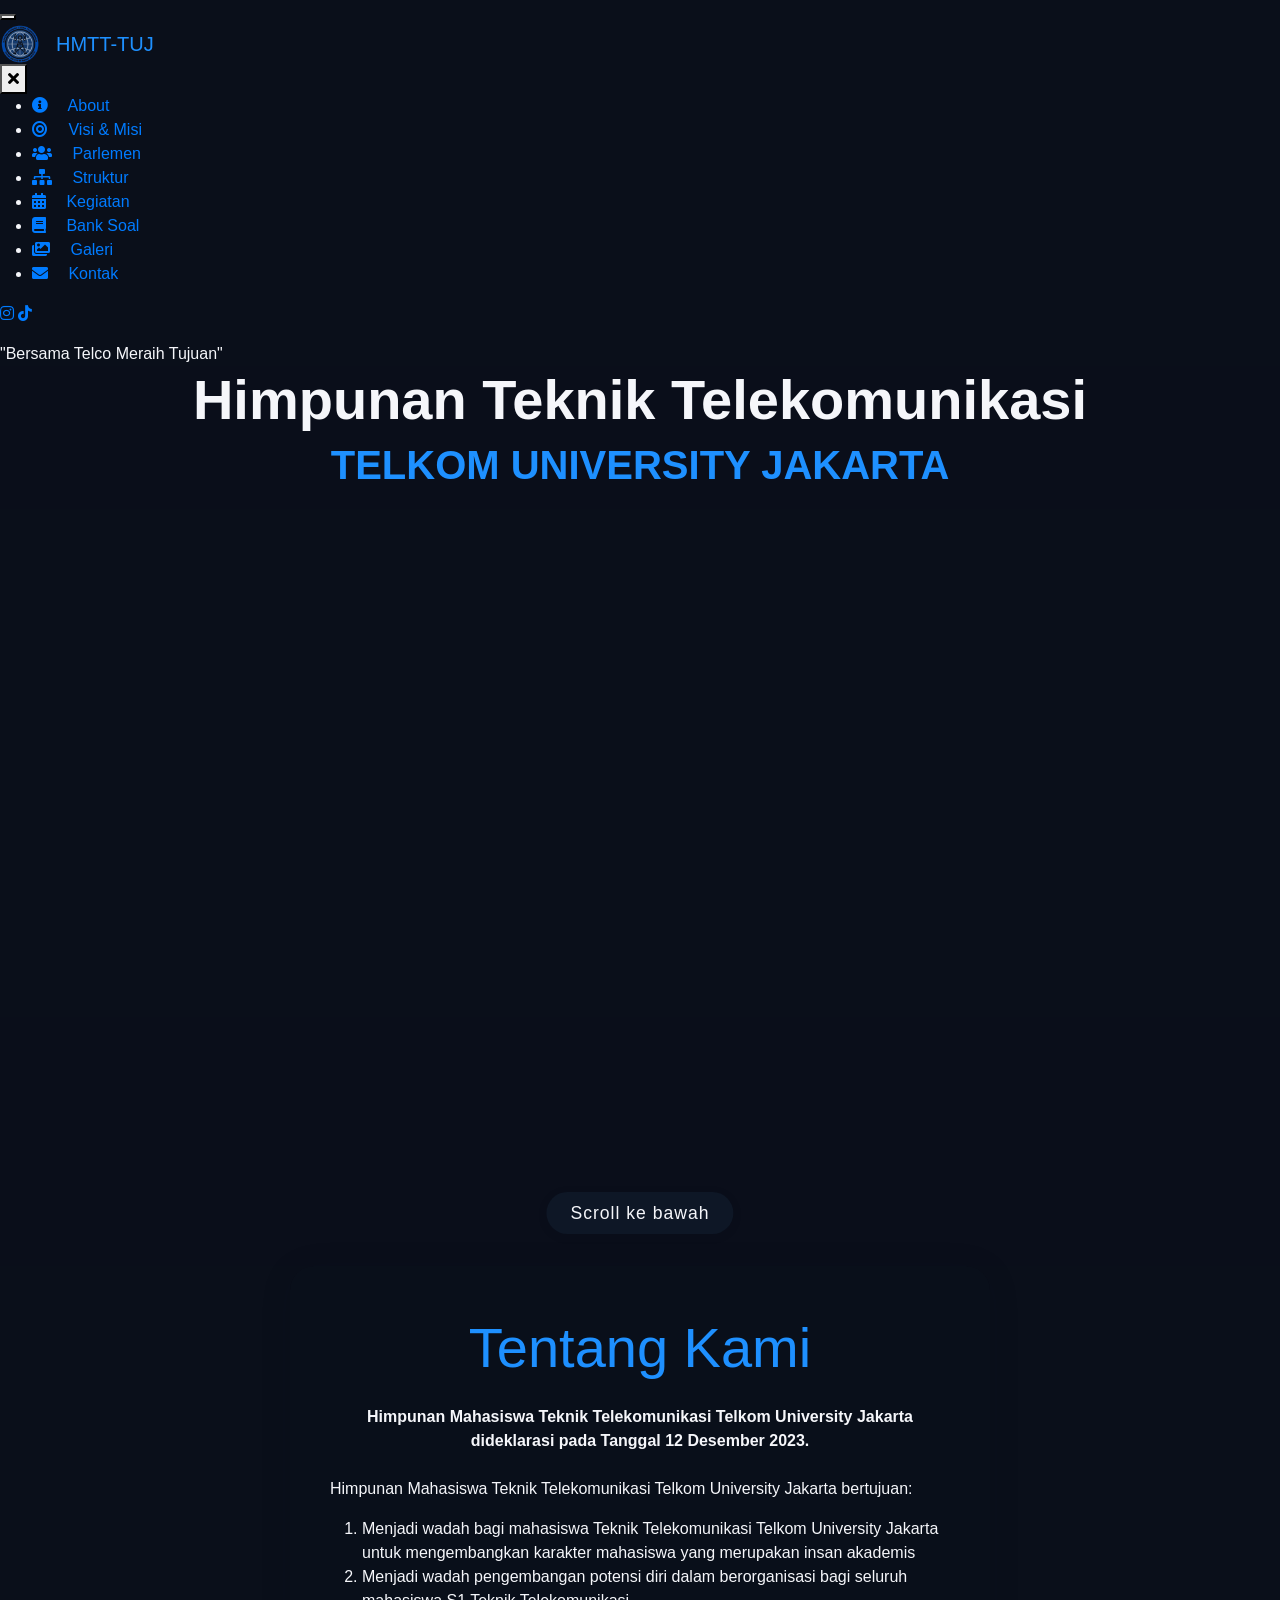
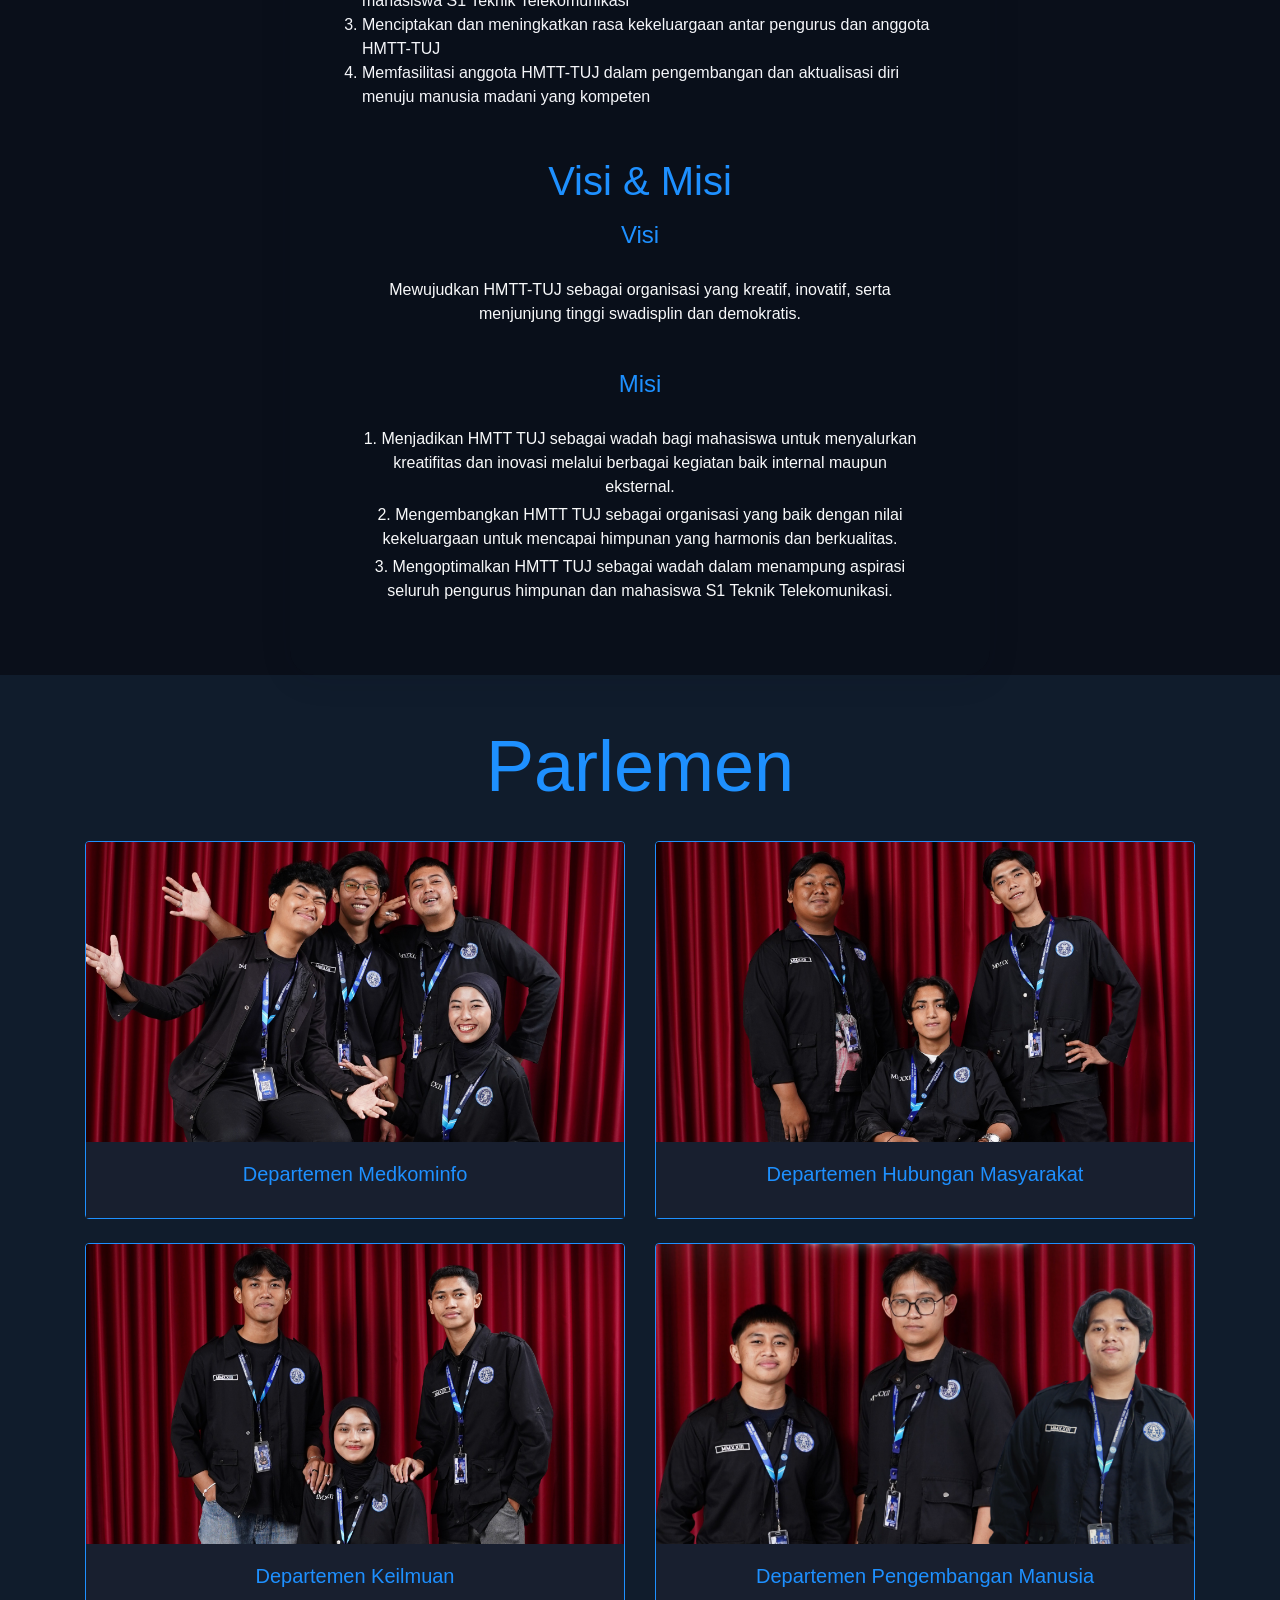
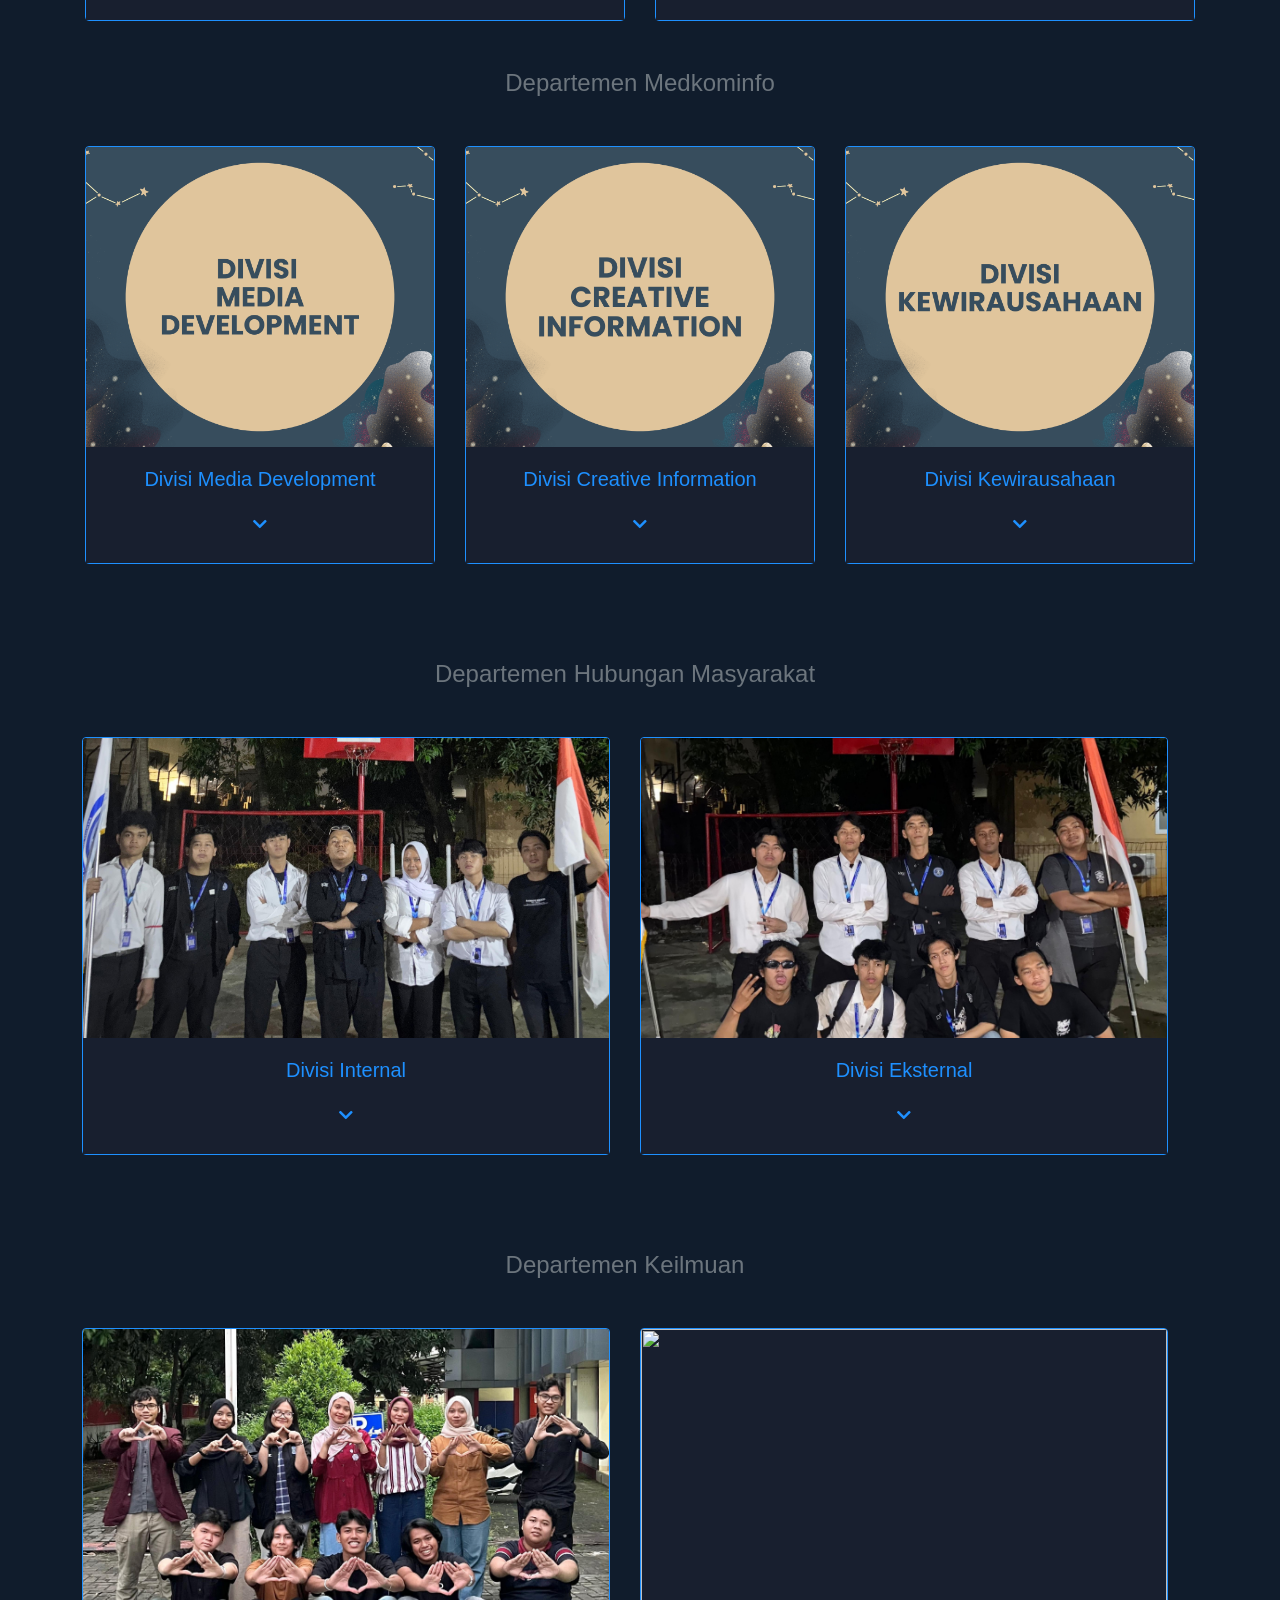
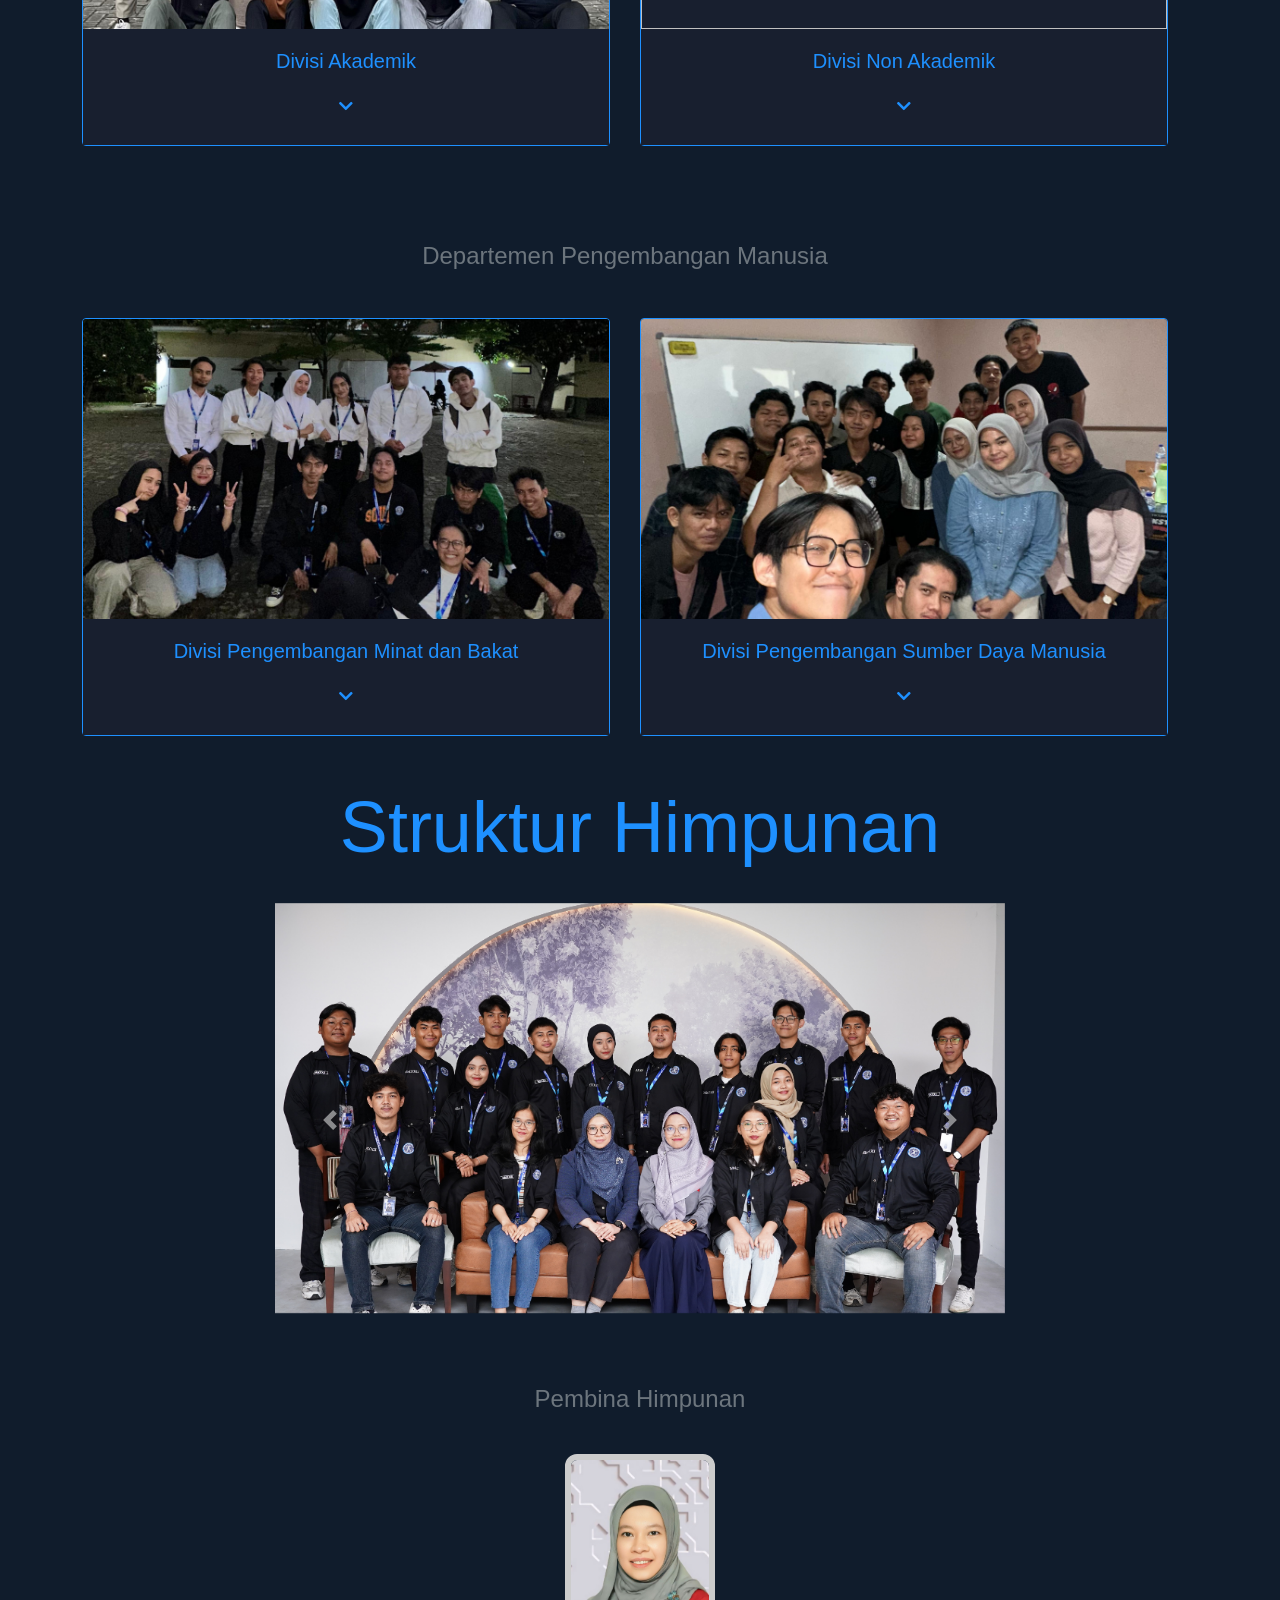
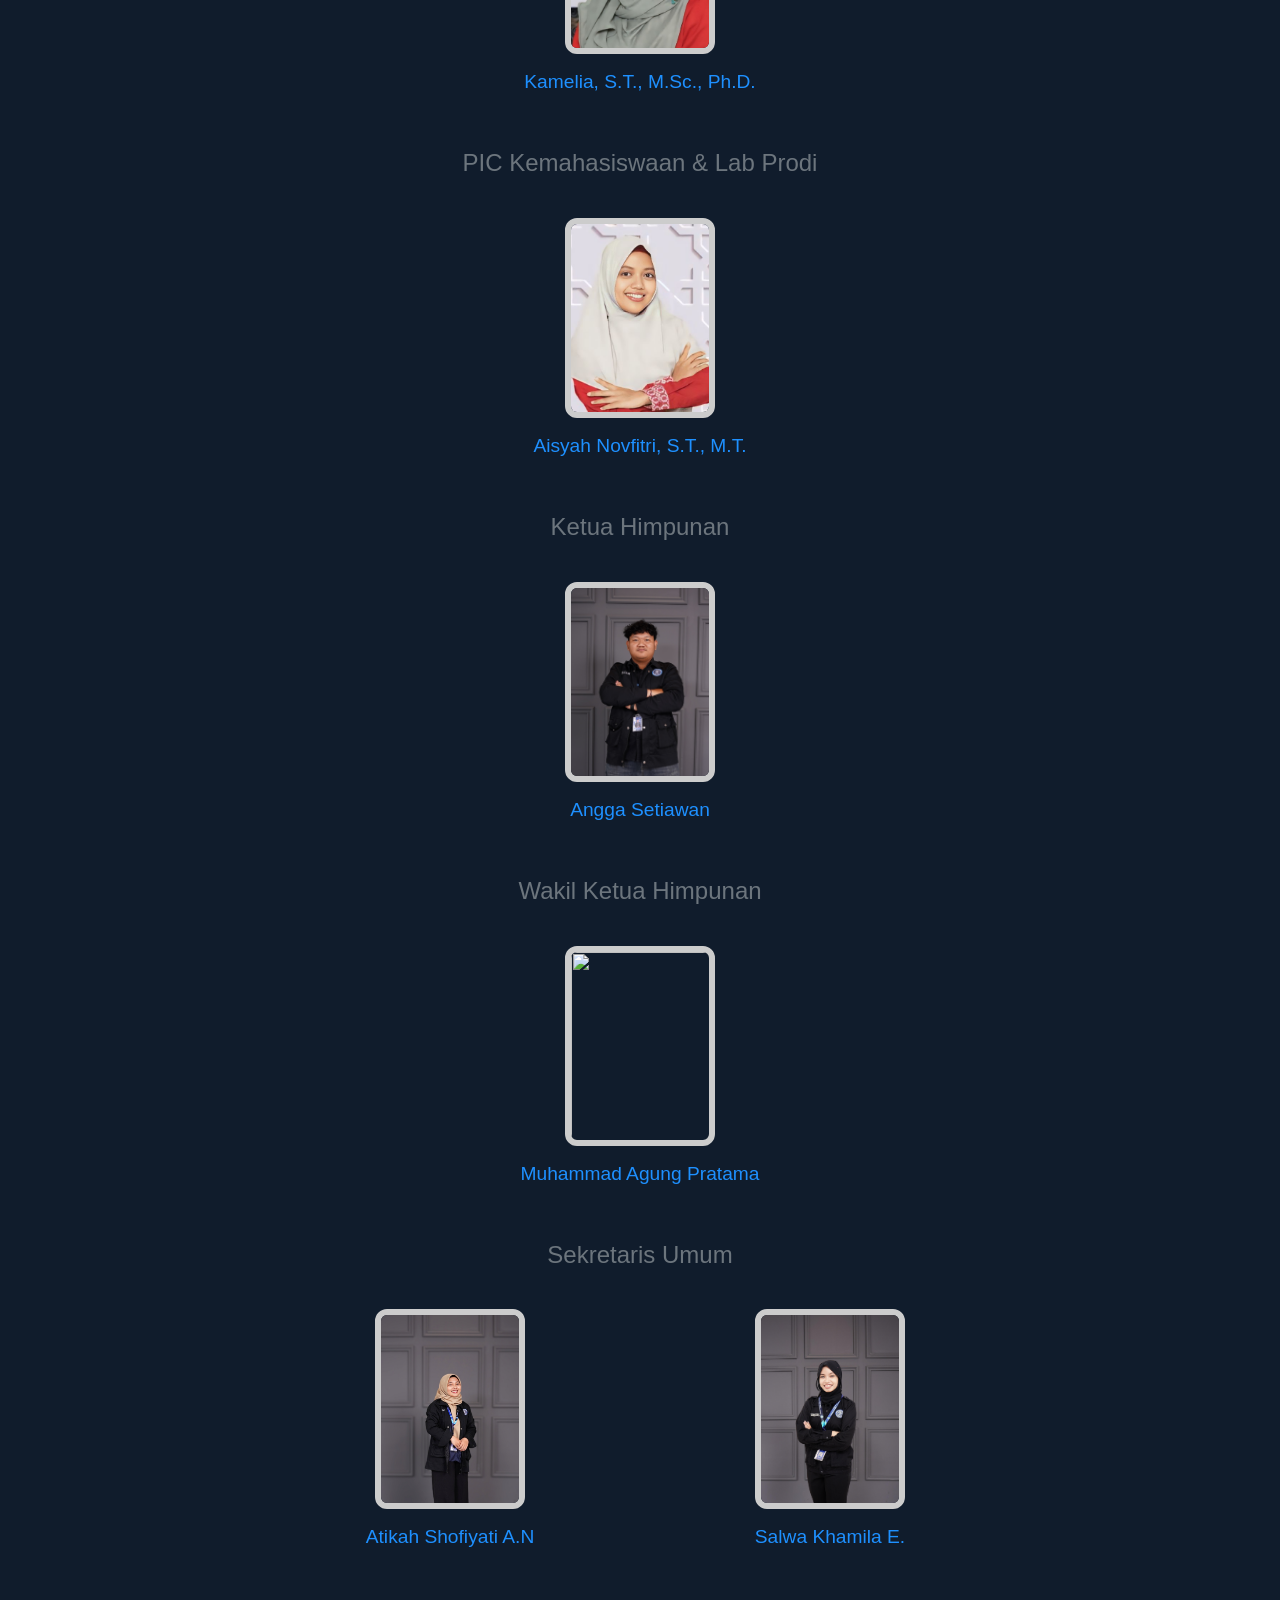
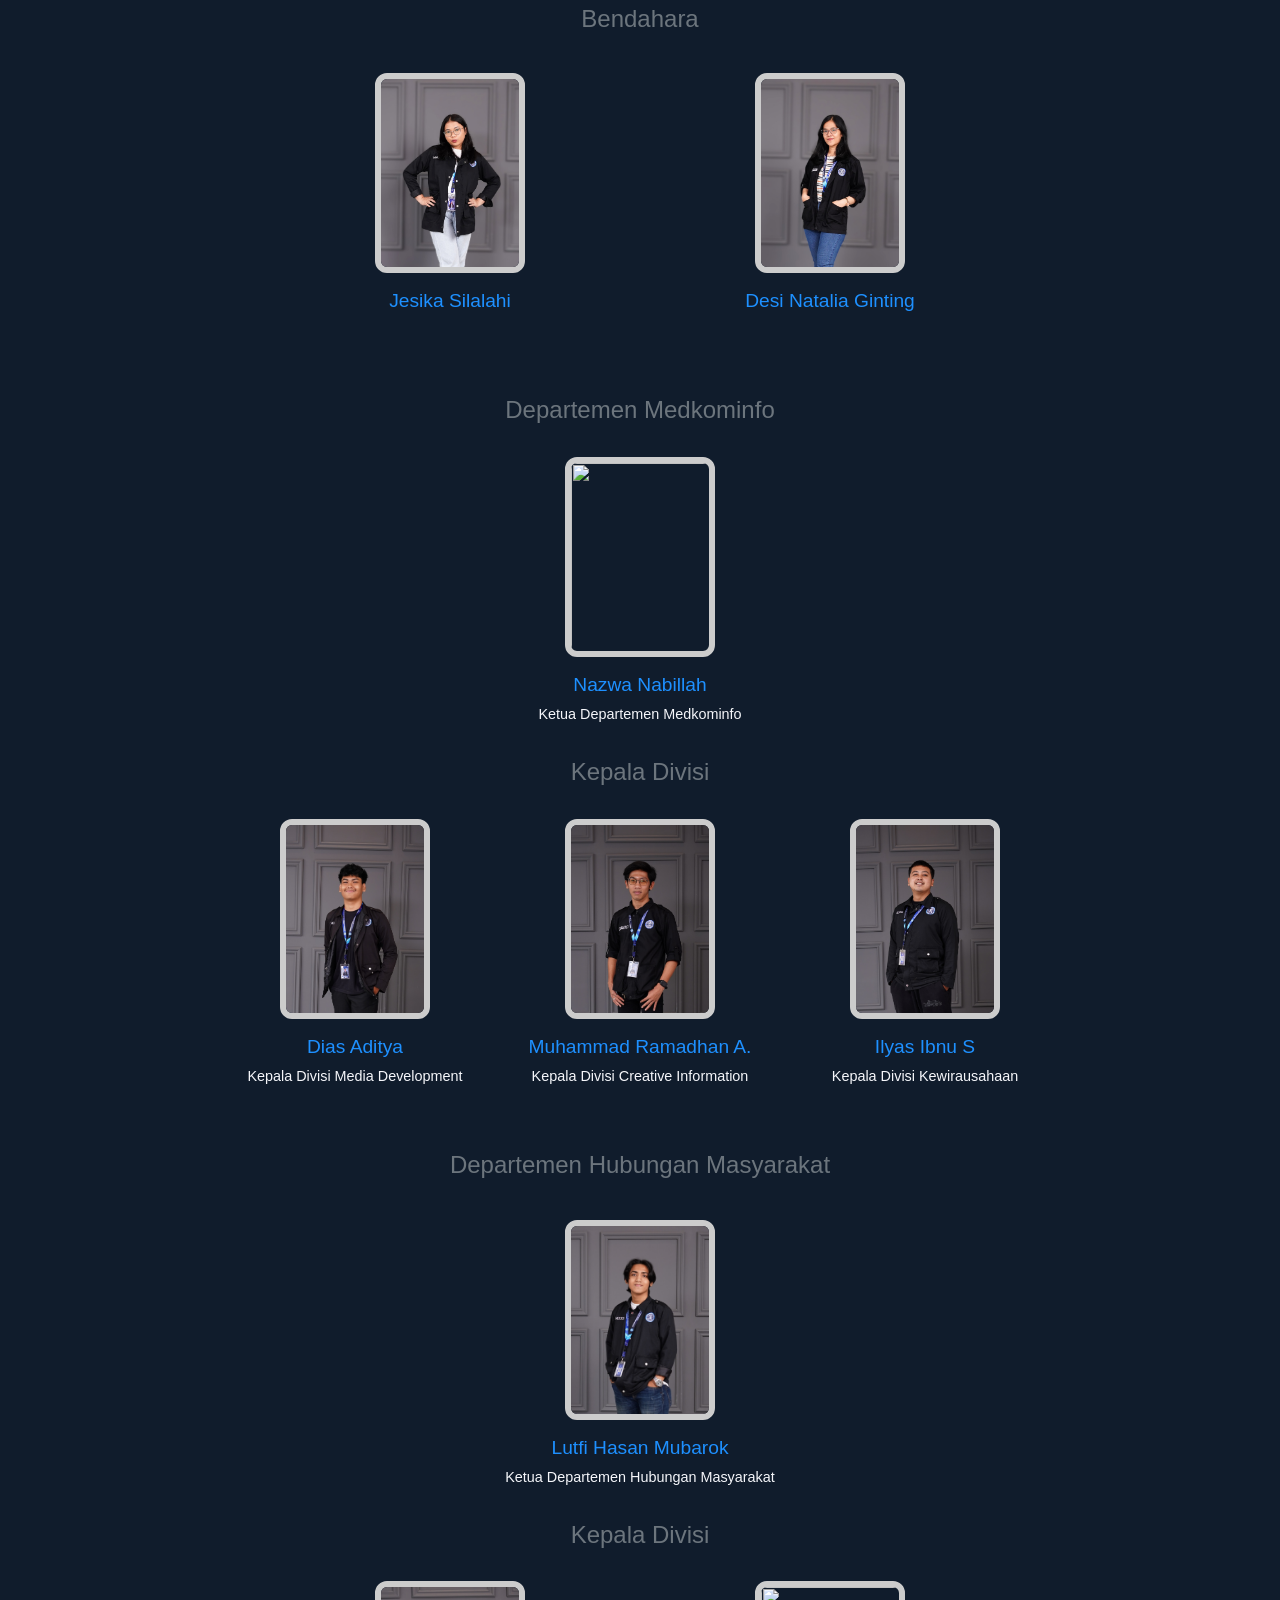
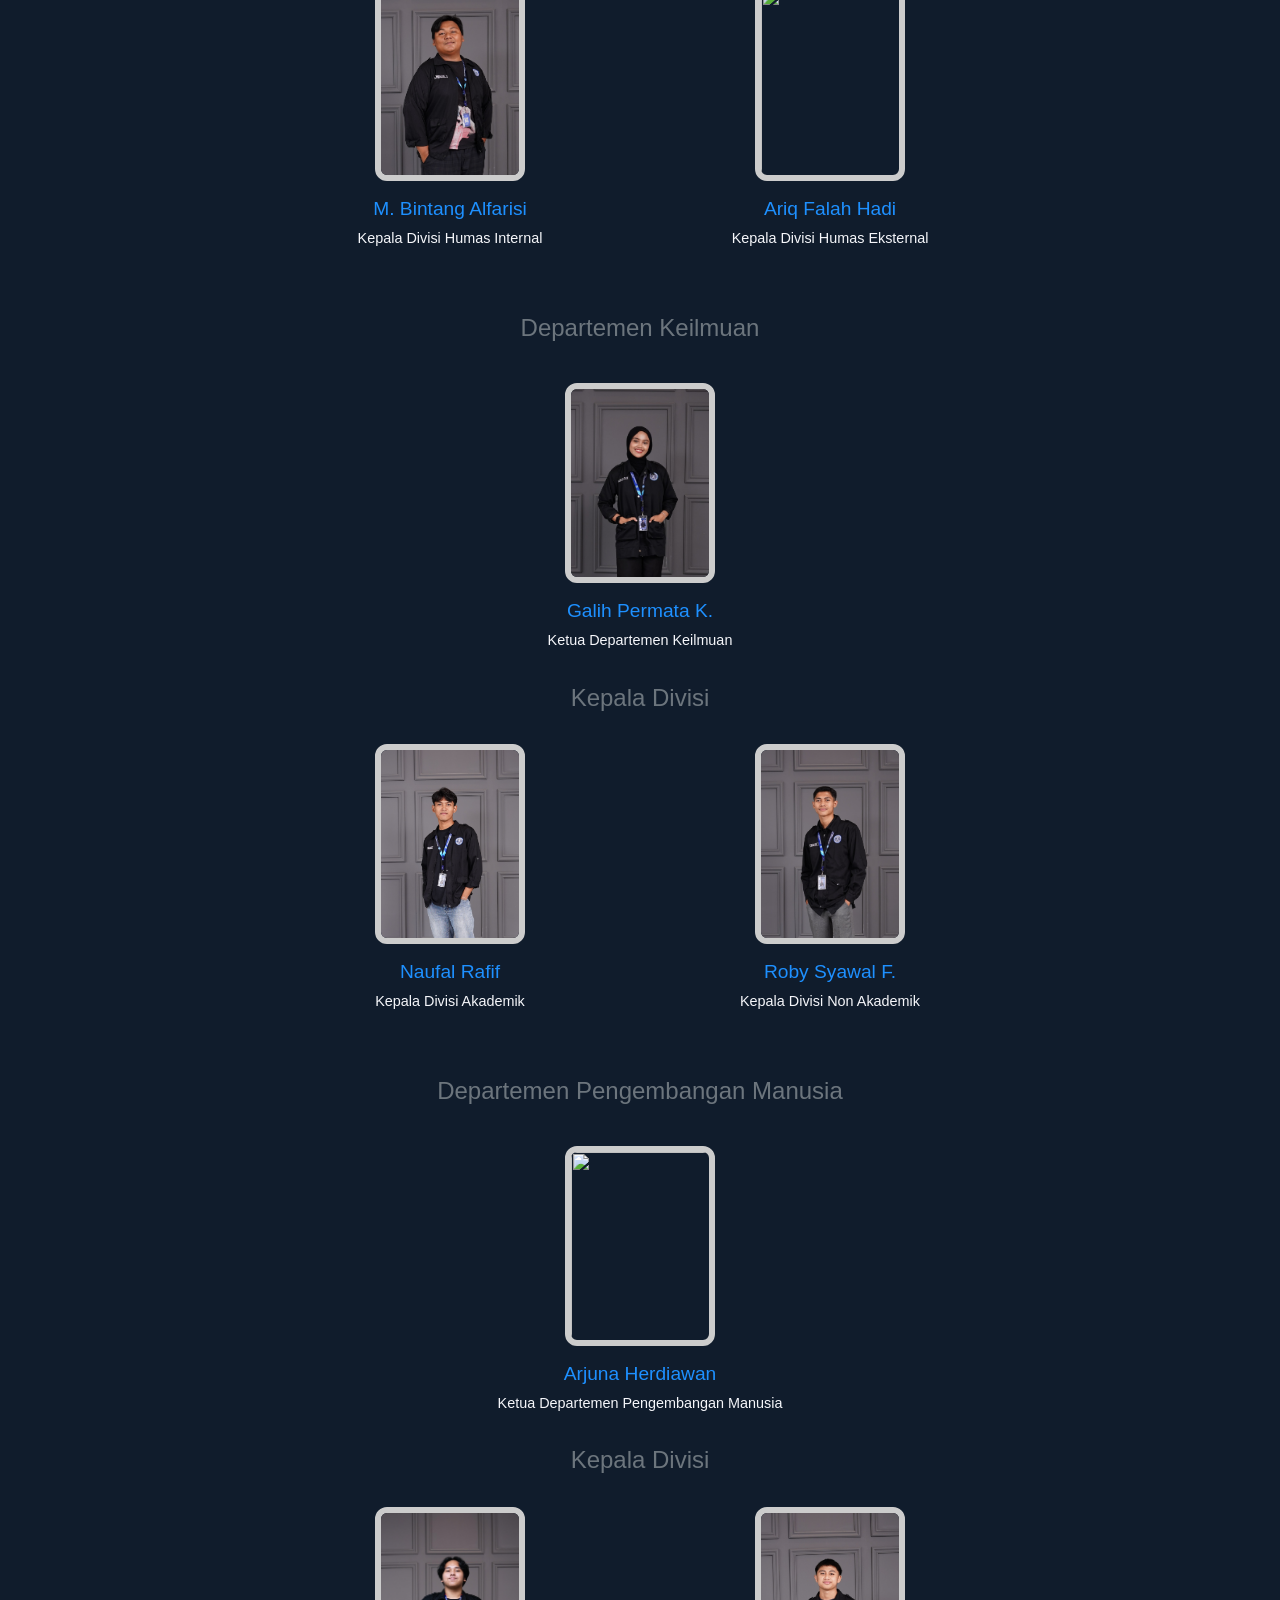
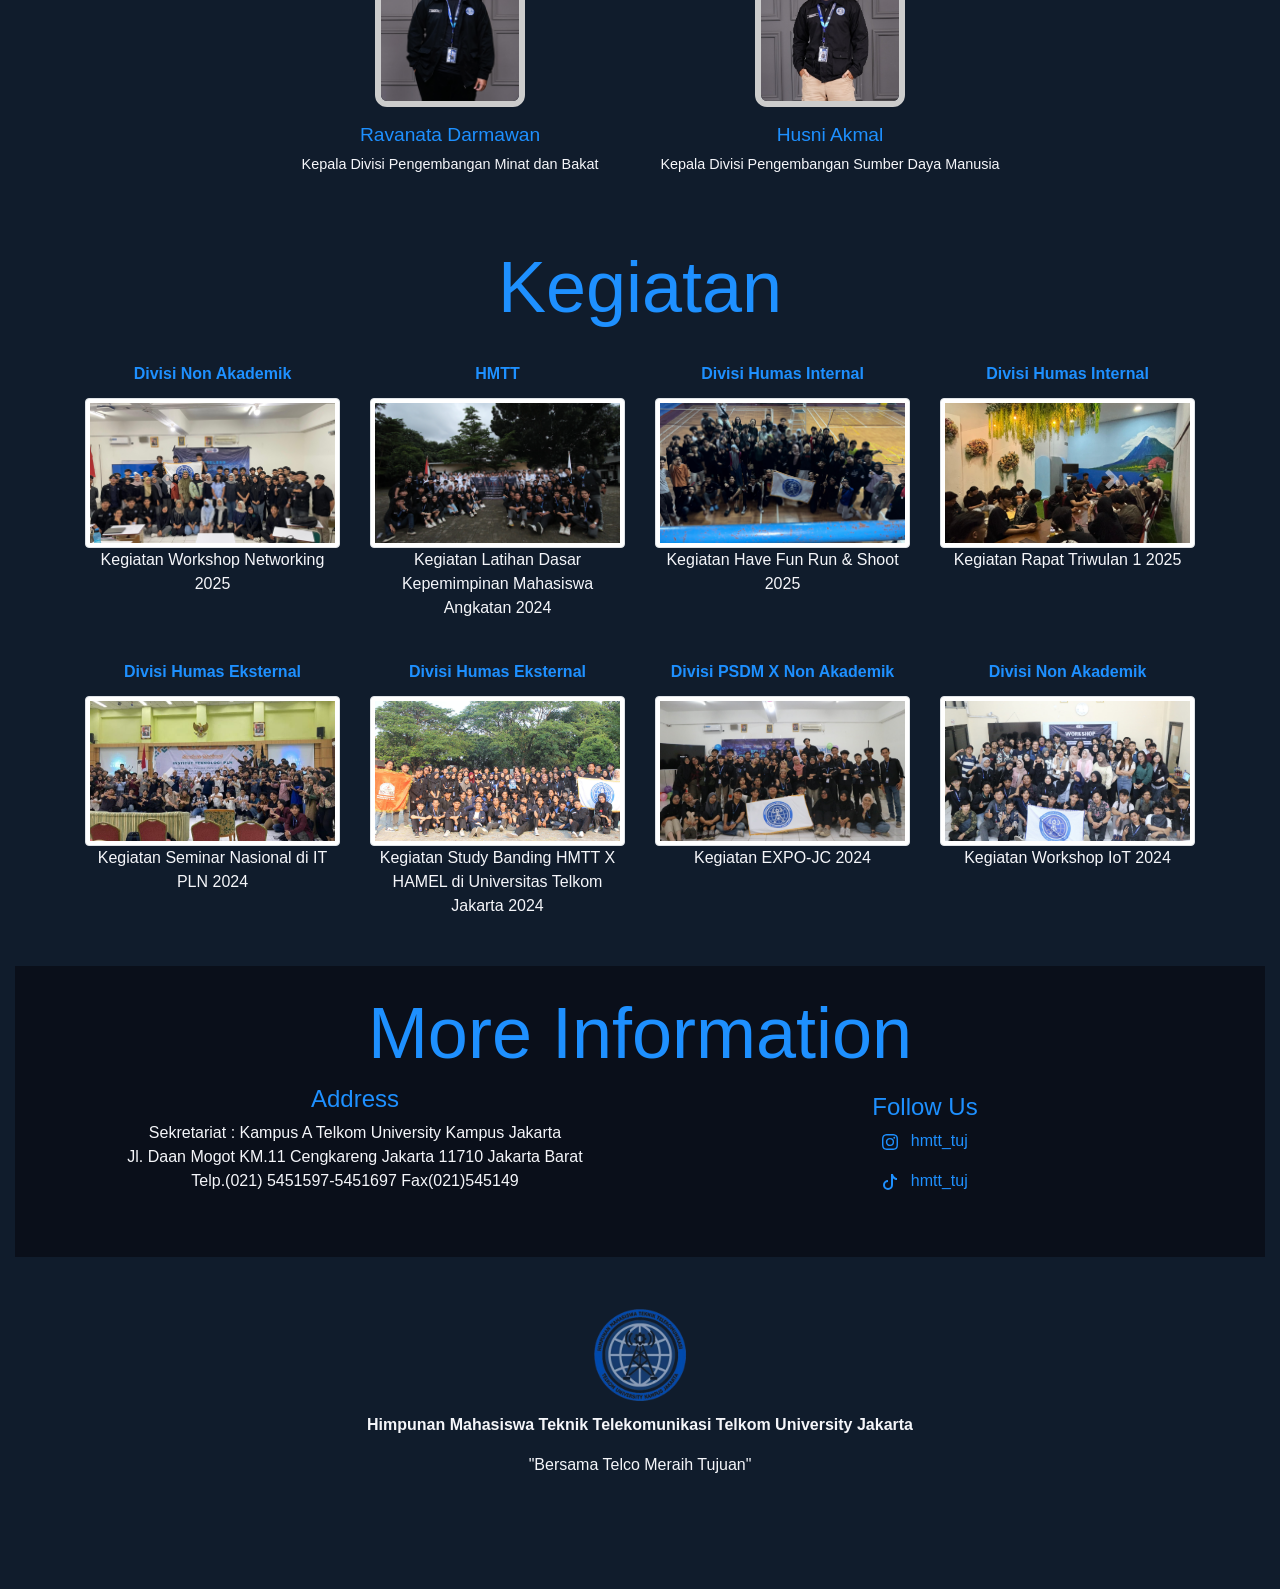
==== commit c6fa69b5: "Update index.html" ====
--- a/index.html
+++ b/index.html
@@ -1,6 +1,21 @@
 <!DOCTYPE html>
 <html lang="en">
     <head>
+        <!-- Favicon untuk semua device dan browser -->
+         <link rel="icon" type="image/png" sizes="32x32" href="IMG/Logo/logo.png">
+         <link rel="icon" type="image/png" sizes="16x16" href="IMG/Logo/logo.png">
+         <link rel="icon" type="image/x-icon" href="IMG/Logo/logo.png">
+         <link rel="shortcut icon" href="IMG/Logo/logo.png">
+         <!-- Untuk Safari (iOS/iPadOS bookmark icon) -->
+         <link rel="apple-touch-icon" sizes="180x180" href="IMG/Logo/logo.png">
+         <!-- Untuk Android Chrome -->
+         <link rel="icon" type="image/png" sizes="192x192" href="IMG/Logo/logo.png">
+         <link rel="icon" type="image/png" sizes="512x512" href="IMG/Logo/logo.png">
+         <!-- Untuk Windows Tile -->
+         <meta name="msapplication-TileColor" content="#1e90ff">
+         <meta name="msapplication-TileImage" content="IMG/Logo/logo.png">
+         <!-- Manifest (optional, untuk PWA/progressive web app) -->
+         <link rel="manifest" href="IMG/Logo/logo.png">
         <meta charset="UTF-8" />
         <meta http-equiv="X-UA-Compatible" content="IE=edge" />
         <meta name="viewport" content="width=device-width, initial-scale=1.0" />
@@ -27,43 +42,93 @@
     </head>
     <body>
     <!-- navigasi -->
-        <nav class="navbar navbar-expand-lg navbar-dark bg-dark shadow-lg fixed-top">
-    <div class="container justify-content-between align-items-center">
-        <div class="d-flex align-items-center">
-            <button style="background: white; border-radius: 40%; padding: 5px; margin-right: 10px; border: none; display: flex; align-items: center; justify-content: center; width: 35px; height: 35px;">
-                <img src="IMG/Logo/logo.png" width="30" alt="Logo">
+    <!-- Tombol hamburger menu -->
+    <button class="hamburger-menu" id="hamburgerMenu" aria-label="Toggle Menu">
+        <span></span>
+        <span></span>
+        <span></span>
+    </button>
+
+    <!-- Offcanvas Sidebar -->
+    <div class="offcanvas-sidebar" id="offcanvasSidebar">
+        <div class="sidebar-header">
+            <div class="d-flex align-items-center">
+                <img src="IMG/Logo/logo.png" width="40" alt="Logo" class="me-3">
+                <h5 class="mb-0">HMTT-TUJ</h5>
+            </div>
+            <button class="close-sidebar" id="closeSidebar" aria-label="Close Menu">
+                <i class="fas fa-times"></i>
             </button>
-            <a class="navbar-brand custom-brand ms-2" href="#">HMTT-TUJ</a>
         </div>
-        <button class="navbar-toggler" type="button" data-bs-toggle="collapse" data-bs-target="#navbarText" aria-controls="navbarText" aria-expanded="false" aria-label="Toggle navigation">
-            <span class="navbar-toggler-icon"></span>
-        </button>
-        <div class="collapse navbar-collapse justify-content-end" id="navbarText">
-            <ul class="navbar-nav mb-2 mb-lg-0">
-                <li class="nav-item">
-                    <a class="nav-link" href="#tentang">About</a>
+        <nav class="sidebar-nav">
+            <ul class="sidebar-menu">
+                <li class="sidebar-item">
+                    <a class="sidebar-link" href="#tentang">
+                        <i class="fas fa-info-circle me-3"></i>
+                        About
+                    </a>
                 </li>
-                <li class="nav-item">
-                    <a class="nav-link" href="#visimisi">Visi & Misi</a>
+                <li class="sidebar-item">
+                    <a class="sidebar-link" href="#visimisi">
+                        <i class="fas fa-bullseye me-3"></i>
+                        Visi & Misi
+                    </a>
                 </li>
-                <li class="nav-item">
-                    <a class="nav-link" href="#parlemen">Parlemen</a>
+                <li class="sidebar-item">
+                    <a class="sidebar-link" href="#parlemen">
+                        <i class="fas fa-users me-3"></i>
+                        Parlemen
+                    </a>
                 </li>
-                <li class="nav-item">
-                    <a class="nav-link" href="#pengurus">Struktur</a>
+                <li class="sidebar-item">
+                    <a class="sidebar-link" href="#pengurus">
+                        <i class="fas fa-sitemap me-3"></i>
+                        Struktur
+                    </a>
                 </li>
-                <li class="nav-item">
-                    <a class="nav-link" href="#kegiatankerja">Kegiatan</a>
+                <li class="sidebar-item">
+                    <a class="sidebar-link" href="#kegiatankerja">
+                        <i class="fas fa-calendar-alt me-3"></i>
+                        Kegiatan
+                    </a>
                 </li>
-                <li class="nav-item">
-                    <a class="nav-link" href="#kontak">Kontak</a>
+                <li class="sidebar-item">
+                    <a class="sidebar-link" href="bank-soal.html">
+                        <i class="fas fa-book me-3"></i>
+                        Bank Soal
+                    </a>
+                </li>
+                <li class="sidebar-item">
+                    <a class="sidebar-link" href="galeri.html">
+                        <i class="fas fa-images me-3"></i>
+                        Galeri
+                    </a>
+                </li>
+                <li class="sidebar-item">
+                    <a class="sidebar-link" href="#kontak">
+                        <i class="fas fa-envelope me-3"></i>
+                        Kontak
+                    </a>
                 </li>
             </ul>
+        </nav>
+        <div class="sidebar-footer">
+            <div class="social-links">
+                <a href="https://www.instagram.com/hmtt_tuj?utm_source=ig_web_button_share_sheet&igsh=ZDNlZDc0MzIxNw==" target="_blank" rel="noopener noreferrer">
+                    <i class="fab fa-instagram"></i>
+                </a>
+                <a href="https://www.tiktok.com/@hmtt_tuj?is_from_webapp=1&sender_device=pc" target="_blank" rel="noopener noreferrer">
+                    <i class="fab fa-tiktok"></i>
+                </a>
+            </div>
+            <p class="mt-3 mb-0">"Bersama Telco Meraih Tujuan"</p>
         </div>
     </div>
-</nav>
+
+    <!-- Overlay untuk menutup sidebar -->
+    <div class="sidebar-overlay" id="sidebarOverlay"></div>
         <!-- Hero Section (Section 1) -->
-<section id="hero" class="d-flex align-items-center justify-content-center text-center" style="min-height: 100vh; position: relative;">
+<section id="hero" class="d-flex flex-column justify-content-start align-items-center text-center" style="min-height: 100vh; position: relative;">
     <div class="hero-overlay"></div>
     <div class="container position-relative" style="z-index:2;">
         <h1 class="display-2 mb-2" data-aos="fade-up">Himpunan Teknik Telekomunikasi</h1>
@@ -72,6 +137,7 @@
     <div class="scroll-down-text">Scroll ke bawah</div>
 </section>
 
+<div class="hero-gradient-bridge"></div>
 <!-- Section 2: Tentang Kami, Visi & Misi -->
 <section id="tentang" class="section-content section-bg-dark">
   <div class="container py-5" style="max-width: 700px;">
@@ -109,6 +175,7 @@
   <div class="section2-overlay"></div>
 </section>
 
+<div class="section-gradient-bridge"></div>
 <!-- Parlemen -->
         <div class="container-fluid pt-5 pb-5 bg-light">
             <div class="container text-center">
@@ -912,15 +979,72 @@
             crossorigin="anonymous"
         ></script>
 
+        <script src="https://code.jquery.com/jquery-3.5.1.slim.min.js"></script>
+        <script src="https://cdn.jsdelivr.net/npm/@popperjs/core@2.5.4/dist/umd/popper.min.js"></script>
+        <script src="https://maxcdn.bootstrapcdn.com/bootstrap/4.5.2/js/bootstrap.min.js"></script>
+
+        <!-- JavaScript untuk Sidebar -->
         <script>
+            // Sidebar functionality
+            const hamburgerMenu = document.getElementById('hamburgerMenu');
+            const offcanvasSidebar = document.getElementById('offcanvasSidebar');
+            const sidebarOverlay = document.getElementById('sidebarOverlay');
+            const closeSidebar = document.getElementById('closeSidebar');
+            const sidebarLinks = document.querySelectorAll('.sidebar-link');
+
+            // Open sidebar
+            hamburgerMenu.addEventListener('click', function() {
+                offcanvasSidebar.classList.add('active');
+                sidebarOverlay.classList.add('active');
+                hamburgerMenu.classList.add('active');
+                document.body.style.overflow = 'hidden'; // Prevent background scrolling
+            });
+
+            // Close sidebar
+            function closeSidebarFunction() {
+                offcanvasSidebar.classList.remove('active');
+                sidebarOverlay.classList.remove('active');
+                hamburgerMenu.classList.remove('active');
+                document.body.style.overflow = ''; // Restore scrolling
+            }
+
+            closeSidebar.addEventListener('click', closeSidebarFunction);
+            sidebarOverlay.addEventListener('click', closeSidebarFunction);
+
+            // Close sidebar when clicking on links
+            sidebarLinks.forEach(link => {
+                link.addEventListener('click', function() {
+                    // Add delay to allow smooth scrolling
+                    setTimeout(closeSidebarFunction, 300);
+                });
+            });
+
+            // Close sidebar with Escape key
+            document.addEventListener('keydown', function(event) {
+                if (event.key === 'Escape' && offcanvasSidebar.classList.contains('active')) {
+                    closeSidebarFunction();
+                }
+            });
+
+            // Smooth scrolling for anchor links
+            document.querySelectorAll('a[href^="#"]').forEach(anchor => {
+                anchor.addEventListener('click', function (e) {
+                    e.preventDefault();
+                    const target = document.querySelector(this.getAttribute('href'));
+                    if (target) {
+                        target.scrollIntoView({
+                            behavior: 'smooth',
+                            block: 'start'
+                        });
+                    }
+                });
+            });
+
+            // Existing modal function
             function openModal(src) {
                 document.getElementById('modalImage').src = src;
                 $('#imageModal').modal('show');
             }
         </script>
-
-        <script src="https://code.jquery.com/jquery-3.5.1.slim.min.js"></script>
-        <script src="https://cdn.jsdelivr.net/npm/@popperjs/core@2.5.4/dist/umd/popper.min.js"></script>
-        <script src="https://maxcdn.bootstrapcdn.com/bootstrap/4.5.2/js/bootstrap.min.js"></script>
     </body>
 </html>
--- a/style.css
+++ b/style.css
@@ -91,3 +91,160 @@
     background: #1e90ff;
     border-radius: 4px;
 }
+
+#hero {
+    background: url('IMG/Profile/Kelompok/FotoBPH3.JPG') center center/cover no-repeat;
+    min-height: 100vh;
+    position: relative;
+    display: flex;
+    align-items: center;
+    justify-content: center;
+    background-attachment: fixed;
+}
+.hero-overlay {
+    position: absolute;
+    top: 0;
+    left: 0;
+    width: 100%;
+    height: 100%;
+    background: rgba(10, 15, 26, 0.7); /* biru dongker gelap transparan */
+    z-index: 1;
+}
+#hero .container {
+    position: relative;
+    z-index: 2;
+}
+#hero h1, #hero p, #hero a {
+    color: #f5f6fa;
+}
+#hero h1 span {
+    color: #1e90ff;
+}
+#hero .btn-primary {
+    background-color: #1e90ff;
+    border: none;
+    color: #fff;
+    font-weight: bold;
+    padding: 0.75rem 2.5rem;
+    font-size: 1.25rem;
+    border-radius: 2rem;
+    box-shadow: 0 4px 24px rgba(30,144,255,0.2);
+    transition: background 0.2s;
+}
+#hero .btn-primary:hover {
+    background-color: #1560a8;
+    color: #fff;
+}
+#hero h1 {
+    font-weight: 700;
+    white-space: nowrap;
+    font-size: 3.5rem;
+}
+#hero h2 {
+    font-weight: 700;
+}
+@media (max-width: 768px) {
+    #hero h1 {
+        font-size: 2rem;
+        white-space: normal;
+    }
+    #hero p {
+        font-size: 1rem;
+    }
+    #hero .btn-primary {
+        font-size: 1rem;
+        padding: 0.5rem 1.5rem;
+    }
+    #hero {
+        background-attachment: scroll;
+    }
+}
+
+.scroll-down-text {
+    position: absolute;
+    left: 50%;
+    bottom: 32px;
+    transform: translateX(-50%);
+    color: #f5f6fa;
+    font-size: 1.1rem;
+    background: rgba(16,28,44,0.7);
+    padding: 0.5rem 1.5rem;
+    border-radius: 1.5rem;
+    box-shadow: 0 2px 8px rgba(10,15,26,0.15);
+    z-index: 3;
+    letter-spacing: 1px;
+    animation: scrollDownFade 2s infinite alternate;
+}
+@keyframes scrollDownFade {
+    0% { opacity: 0.7; bottom: 32px; }
+    100% { opacity: 1; bottom: 24px; }
+}
+
+.section-content {
+    background: transparent;
+    position: relative;
+    z-index: 2;
+}
+.section-content .container {
+    background: rgba(10, 15, 26, 0.08);
+    border-radius: 1.5rem;
+    box-shadow: 0 4px 32px rgba(10,15,26,0.10);
+    padding: 2rem 2.5rem;
+    color: #f5f6fa;
+}
+.section-content h2, .section-content h3, .section-content h4 {
+    color: #1e90ff;
+}
+
+.section-bg-dark {
+    position: relative;
+    background: url('IMG/Profile/Kelompok/FotoBPH3.JPG') center center/cover no-repeat;
+    background-attachment: fixed;
+    z-index: 1;
+}
+.section2-overlay {
+    position: absolute;
+    top: 0;
+    left: 0;
+    width: 100%;
+    height: 100%;
+    background: rgba(10, 15, 26, 0.82); /* overlay lebih gelap dari hero */
+    z-index: 2;
+    pointer-events: none;
+}
+.section-bg-dark .container {
+    position: relative;
+    z-index: 3;
+}
+
+.navbar {
+    padding-left: 2.5rem;
+    padding-right: 2.5rem;
+    min-height: 64px;
+}
+.navbar .navbar-brand {
+    font-size: 1.5rem;
+    font-weight: bold;
+    letter-spacing: 1px;
+    margin-left: 0.5rem;
+}
+.navbar-nav {
+    gap: 1.5rem;
+}
+@media (max-width: 991.98px) {
+    .navbar {
+        padding-left: 1rem;
+        padding-right: 1rem;
+    }
+    .navbar-nav {
+        gap: 0.5rem;
+    }
+}
+
+.tim img {
+    width: 150px;
+    height: 200px;
+    object-fit: cover;
+    border-radius: 12px !important;
+    border: 6px solid #cccccc;
+}
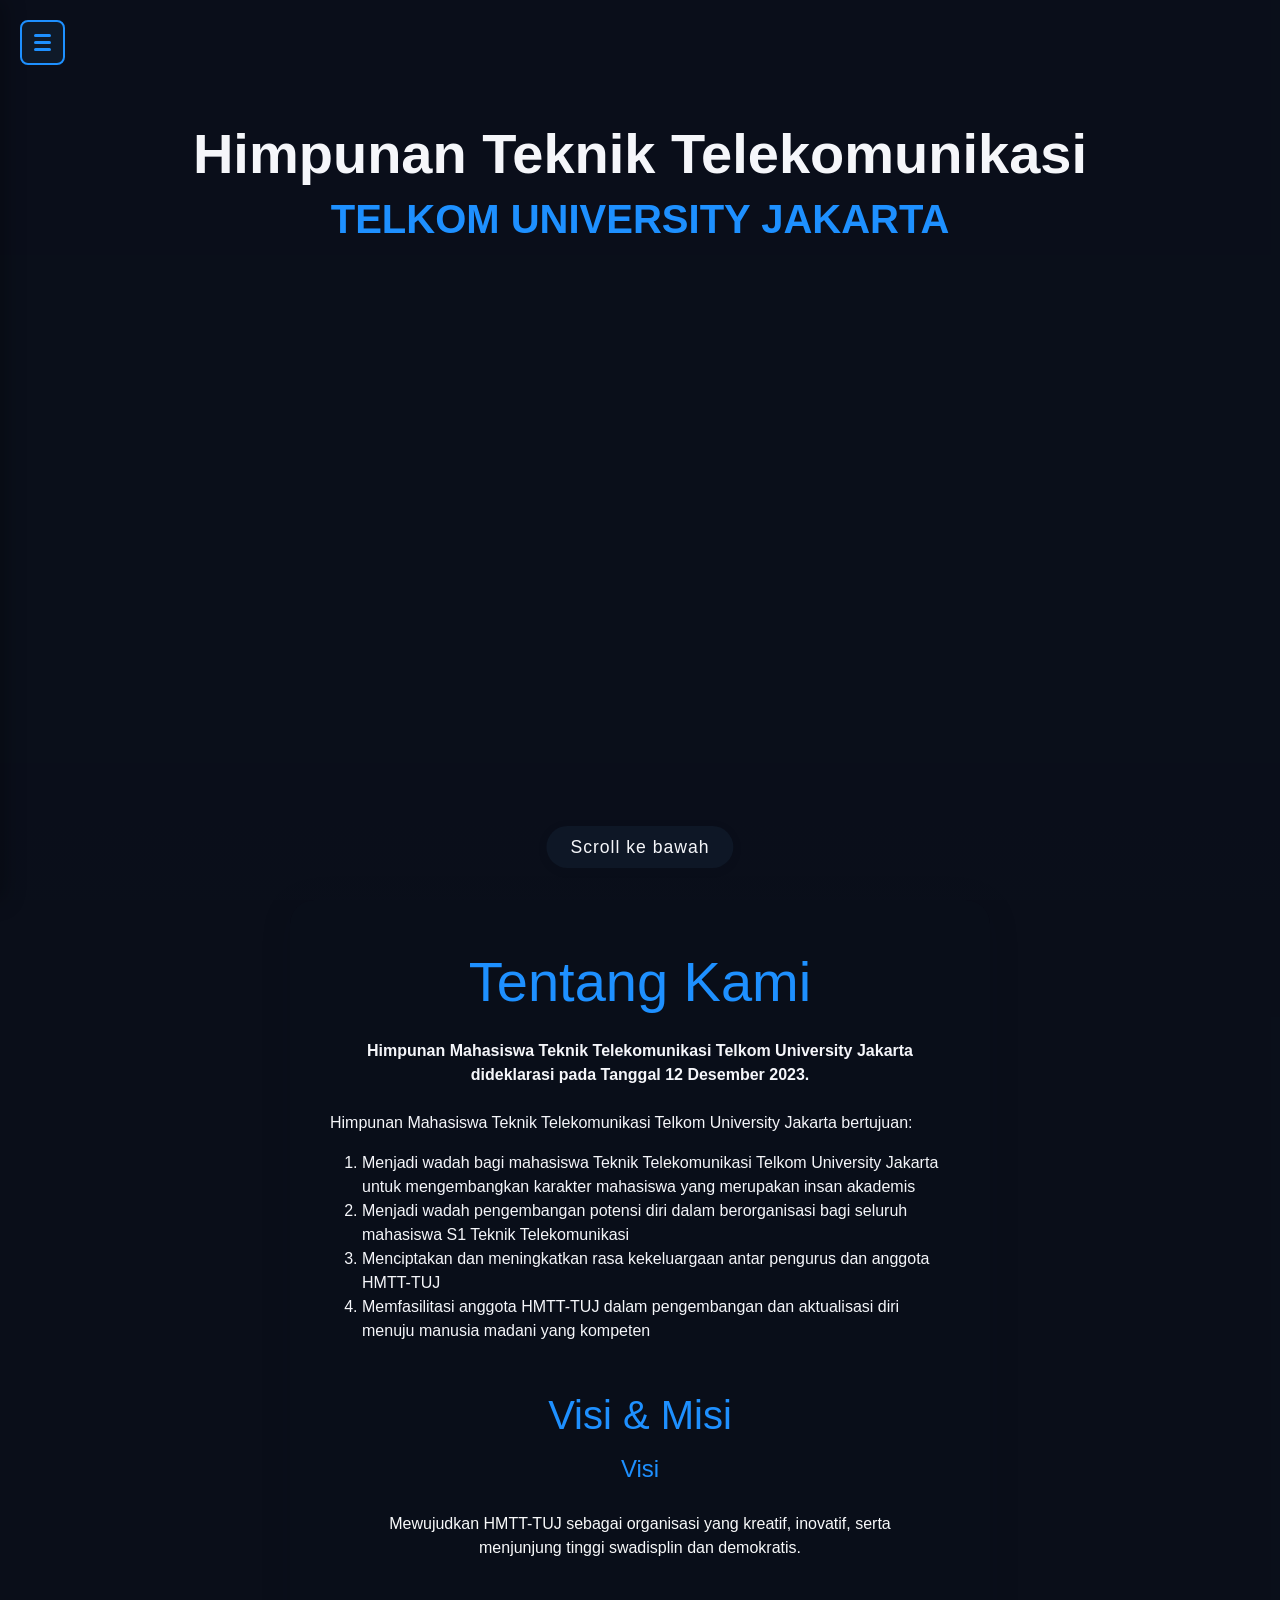
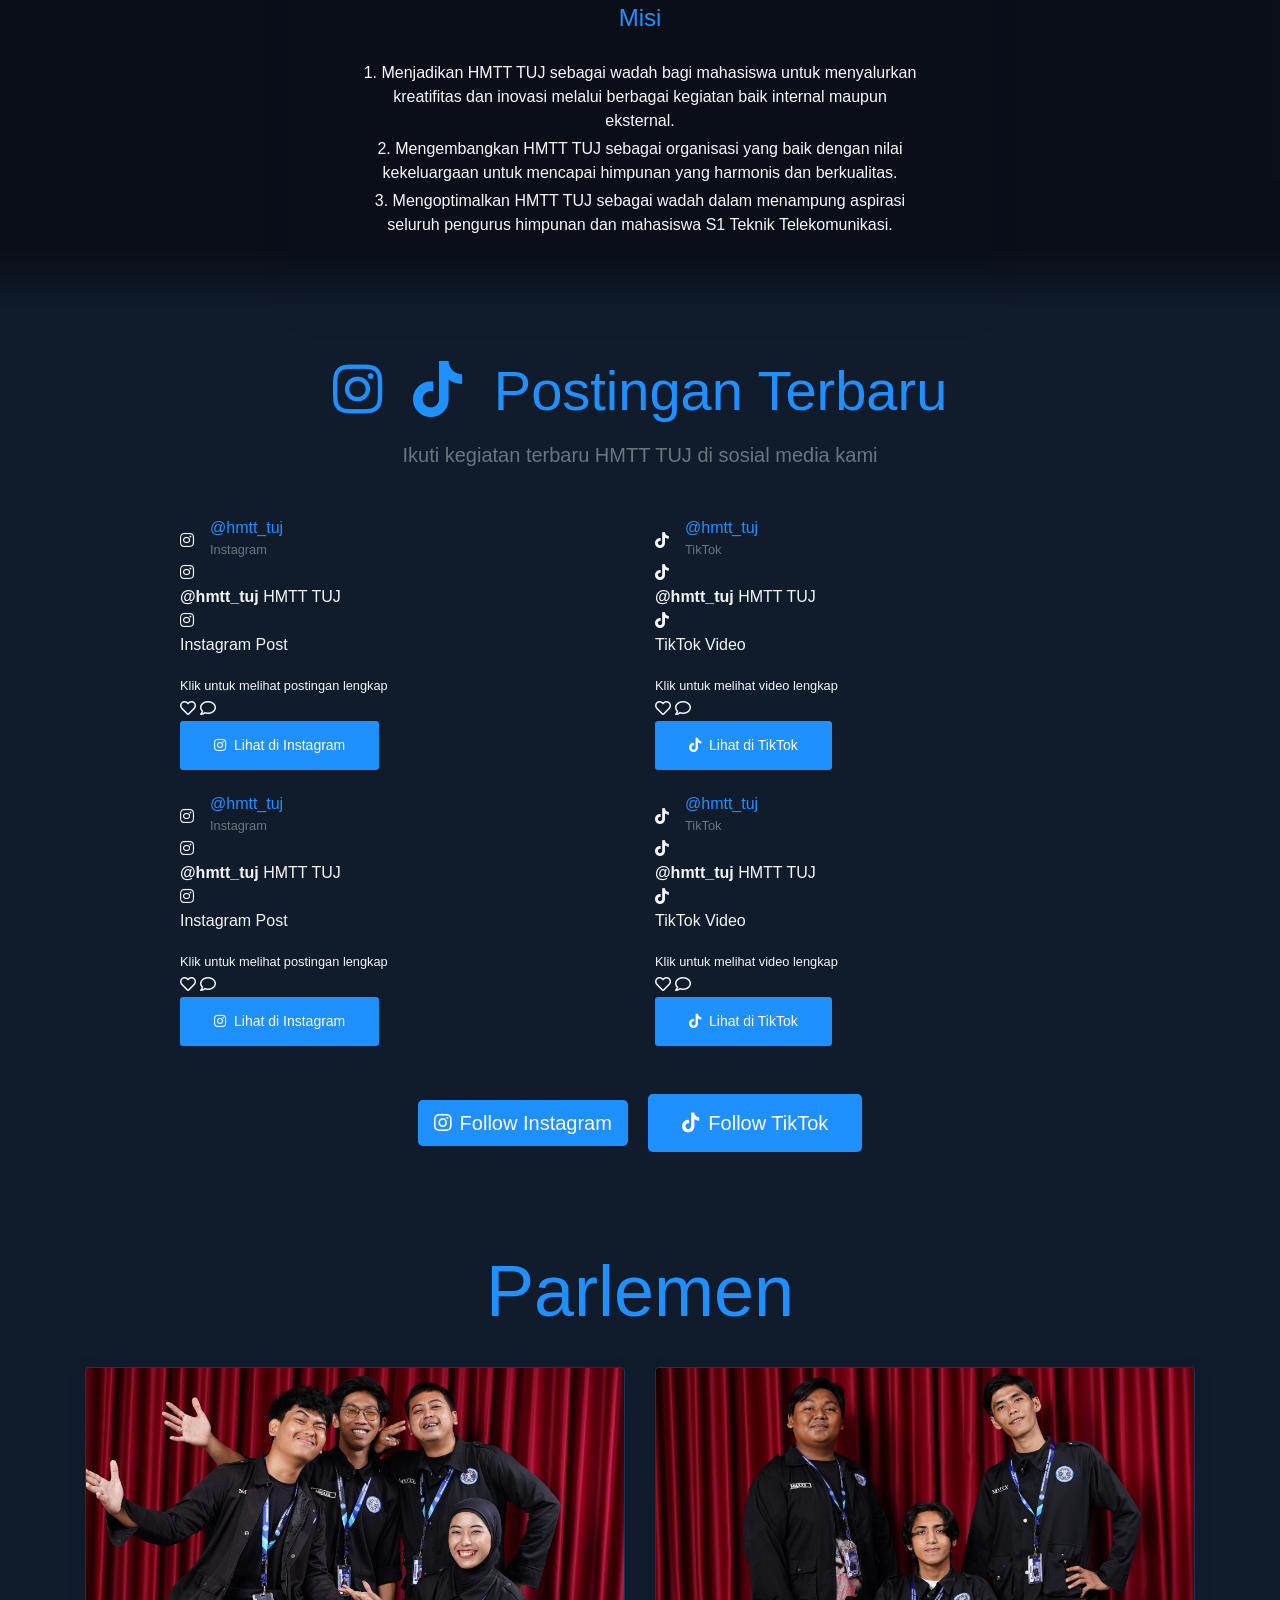
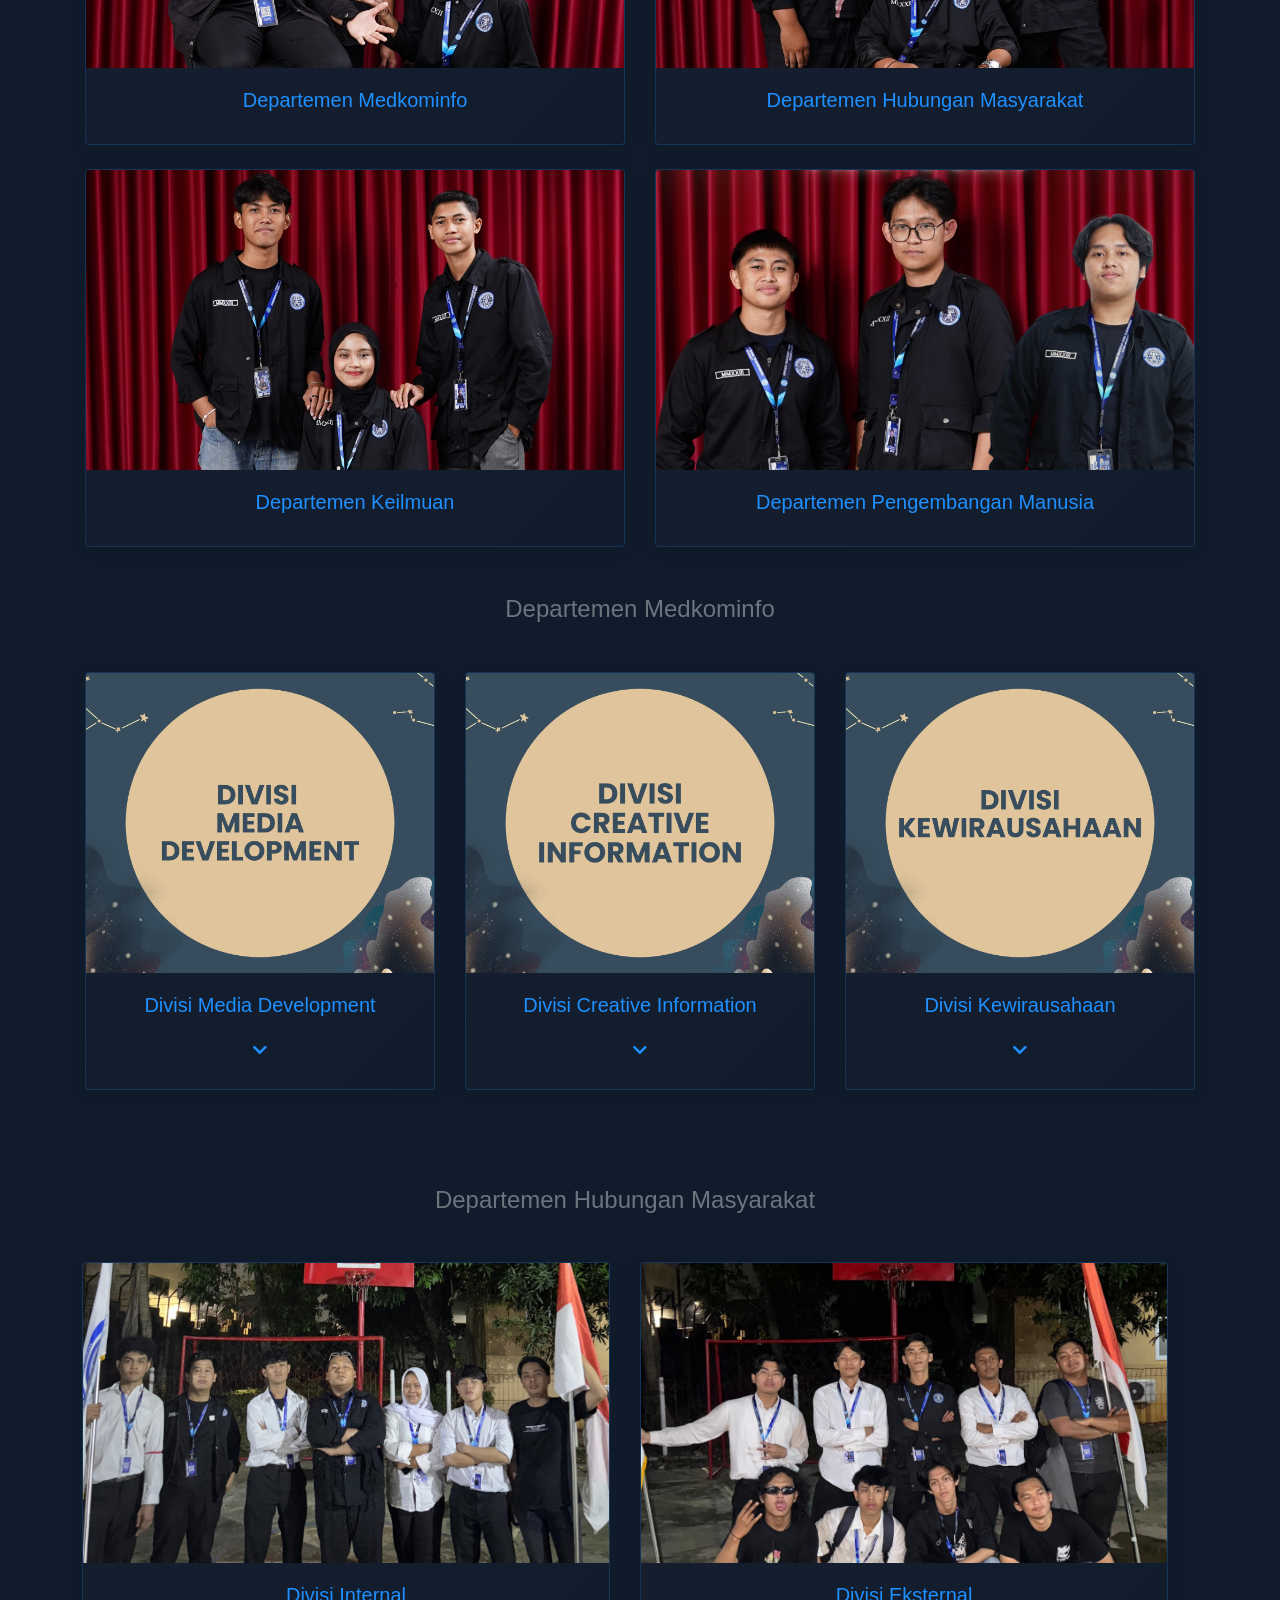
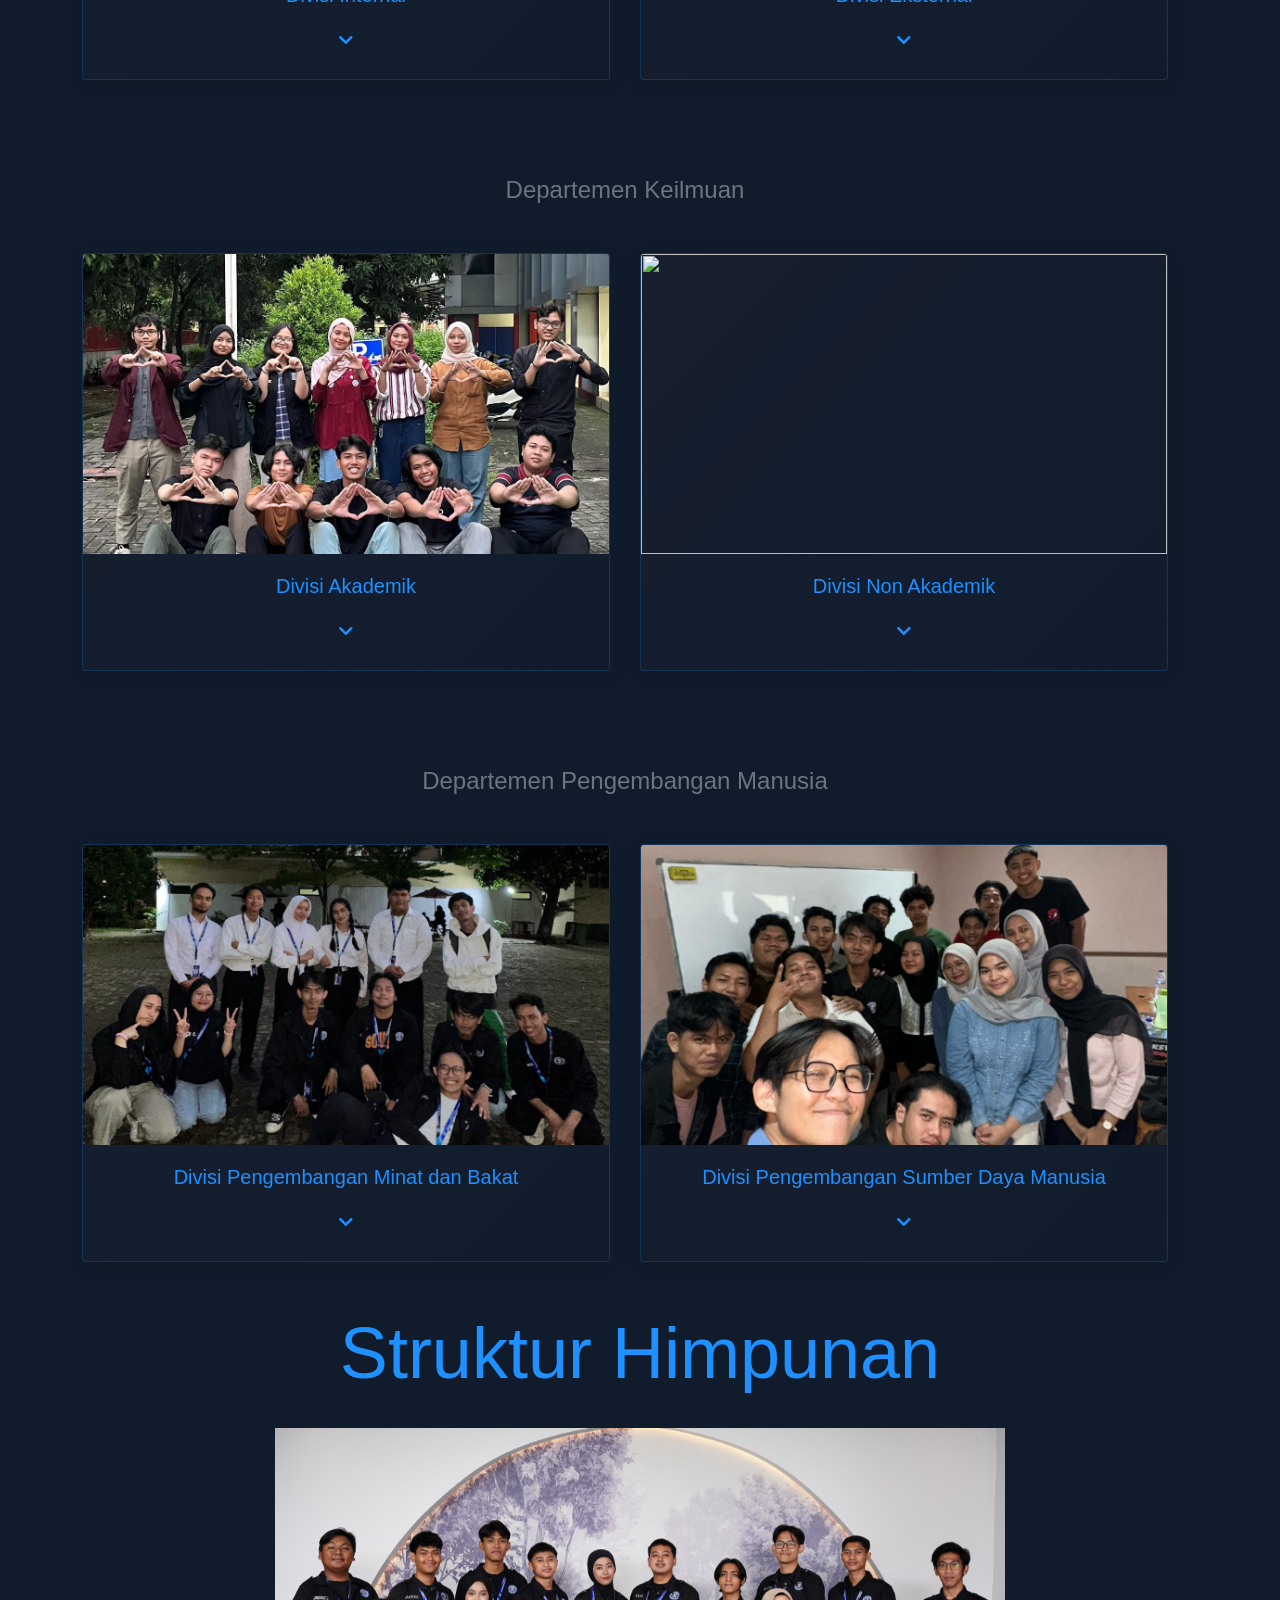
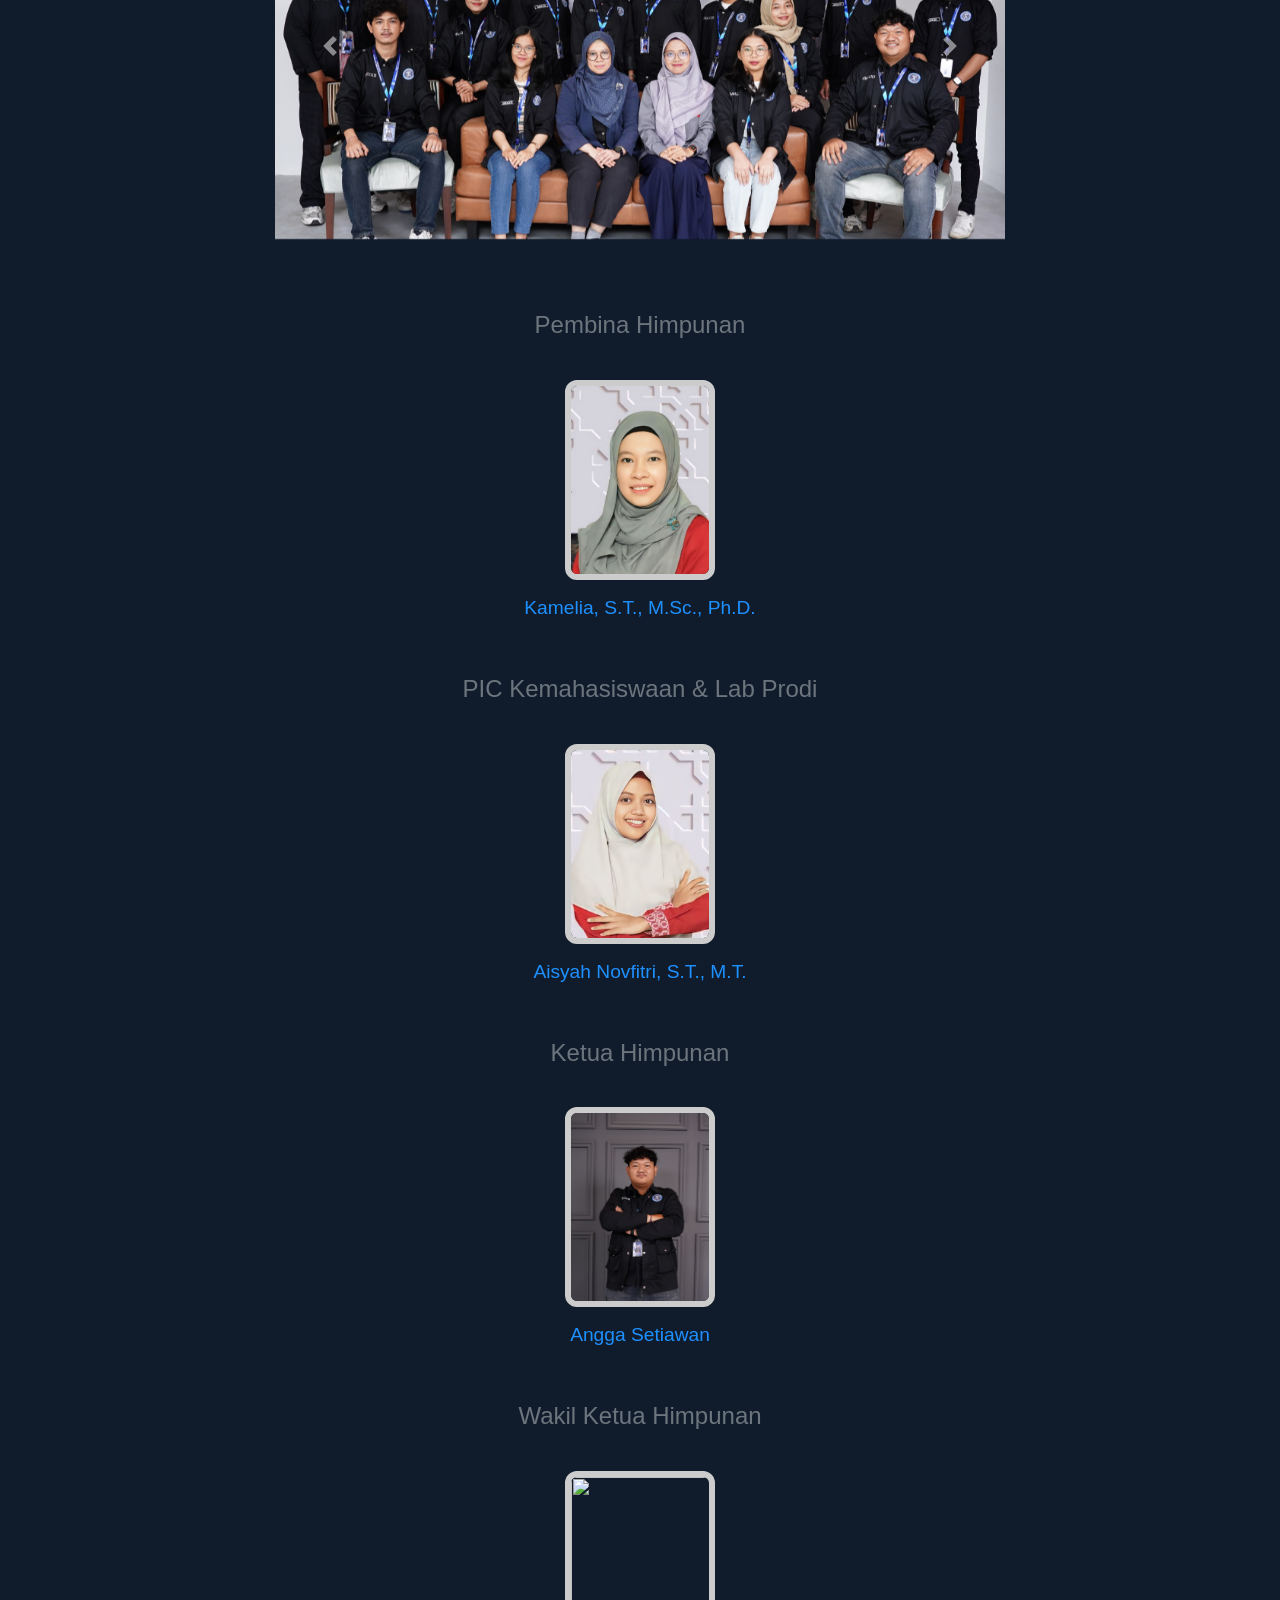
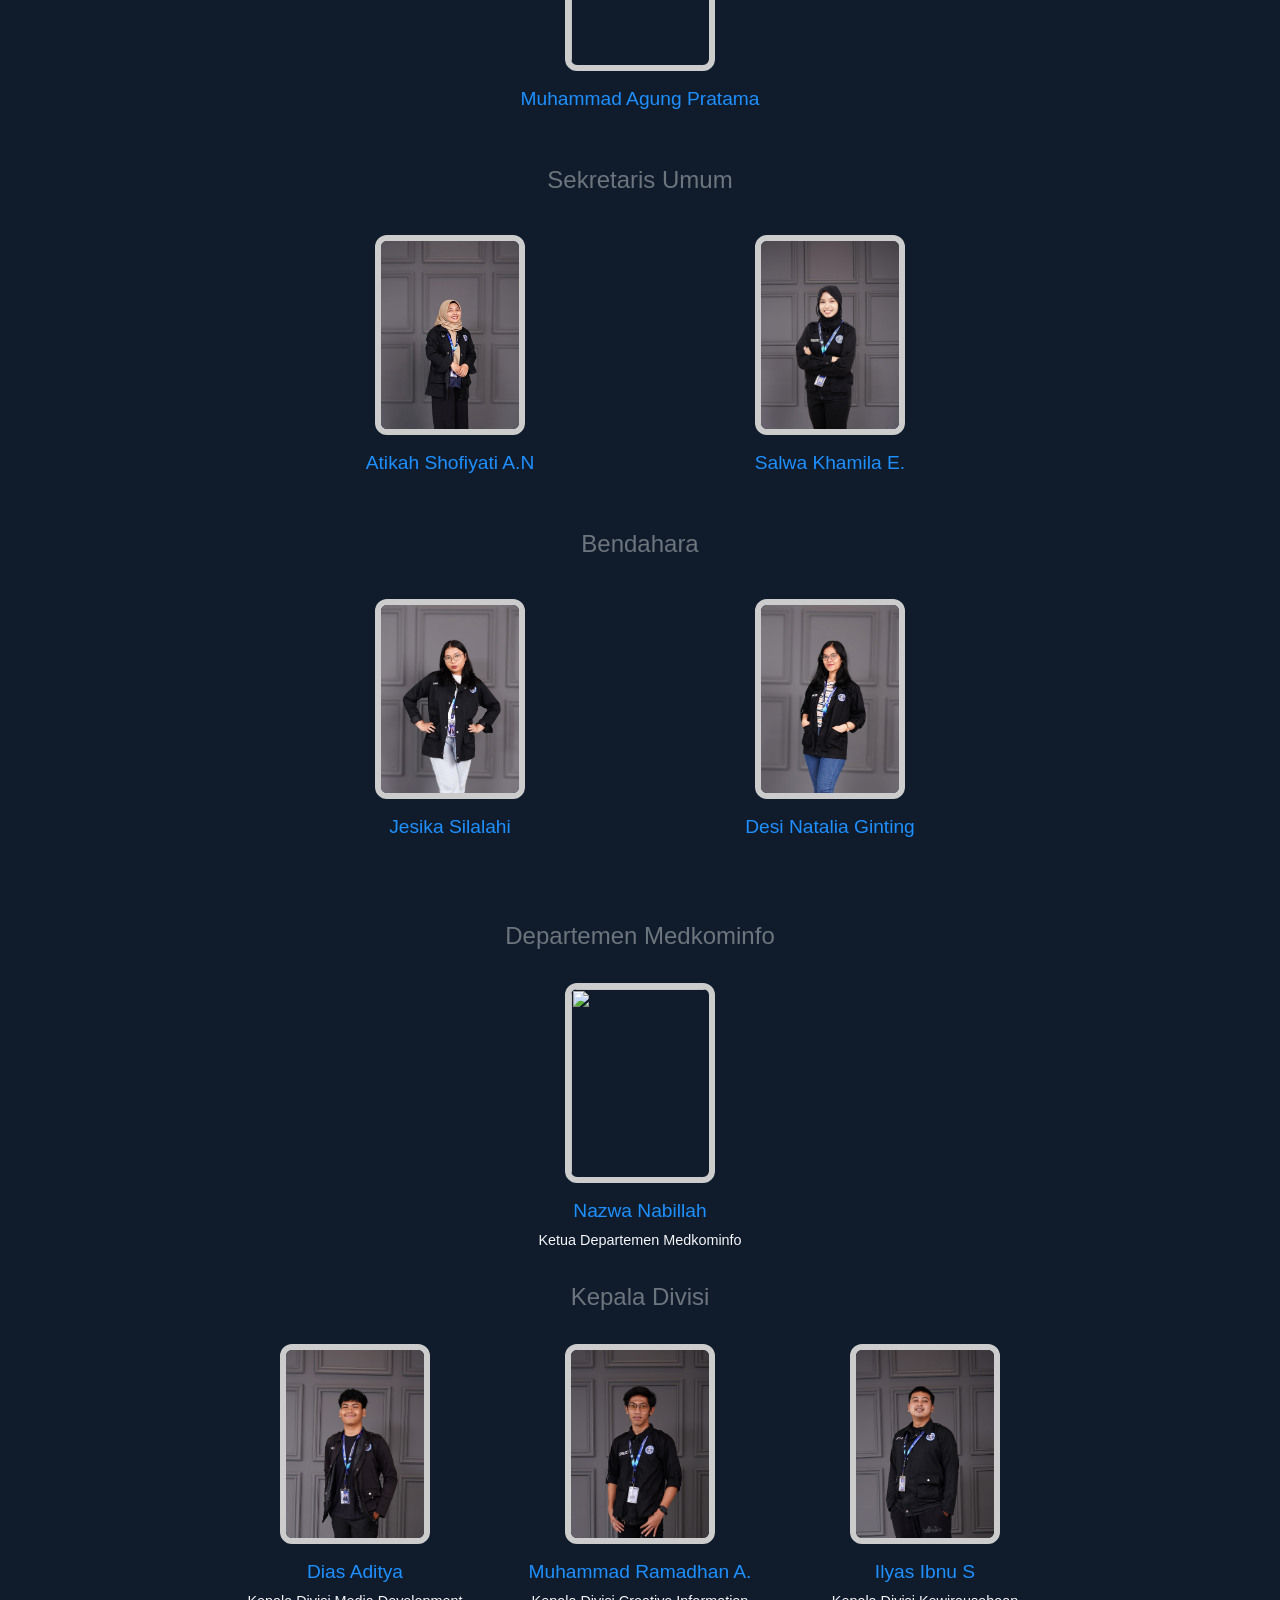
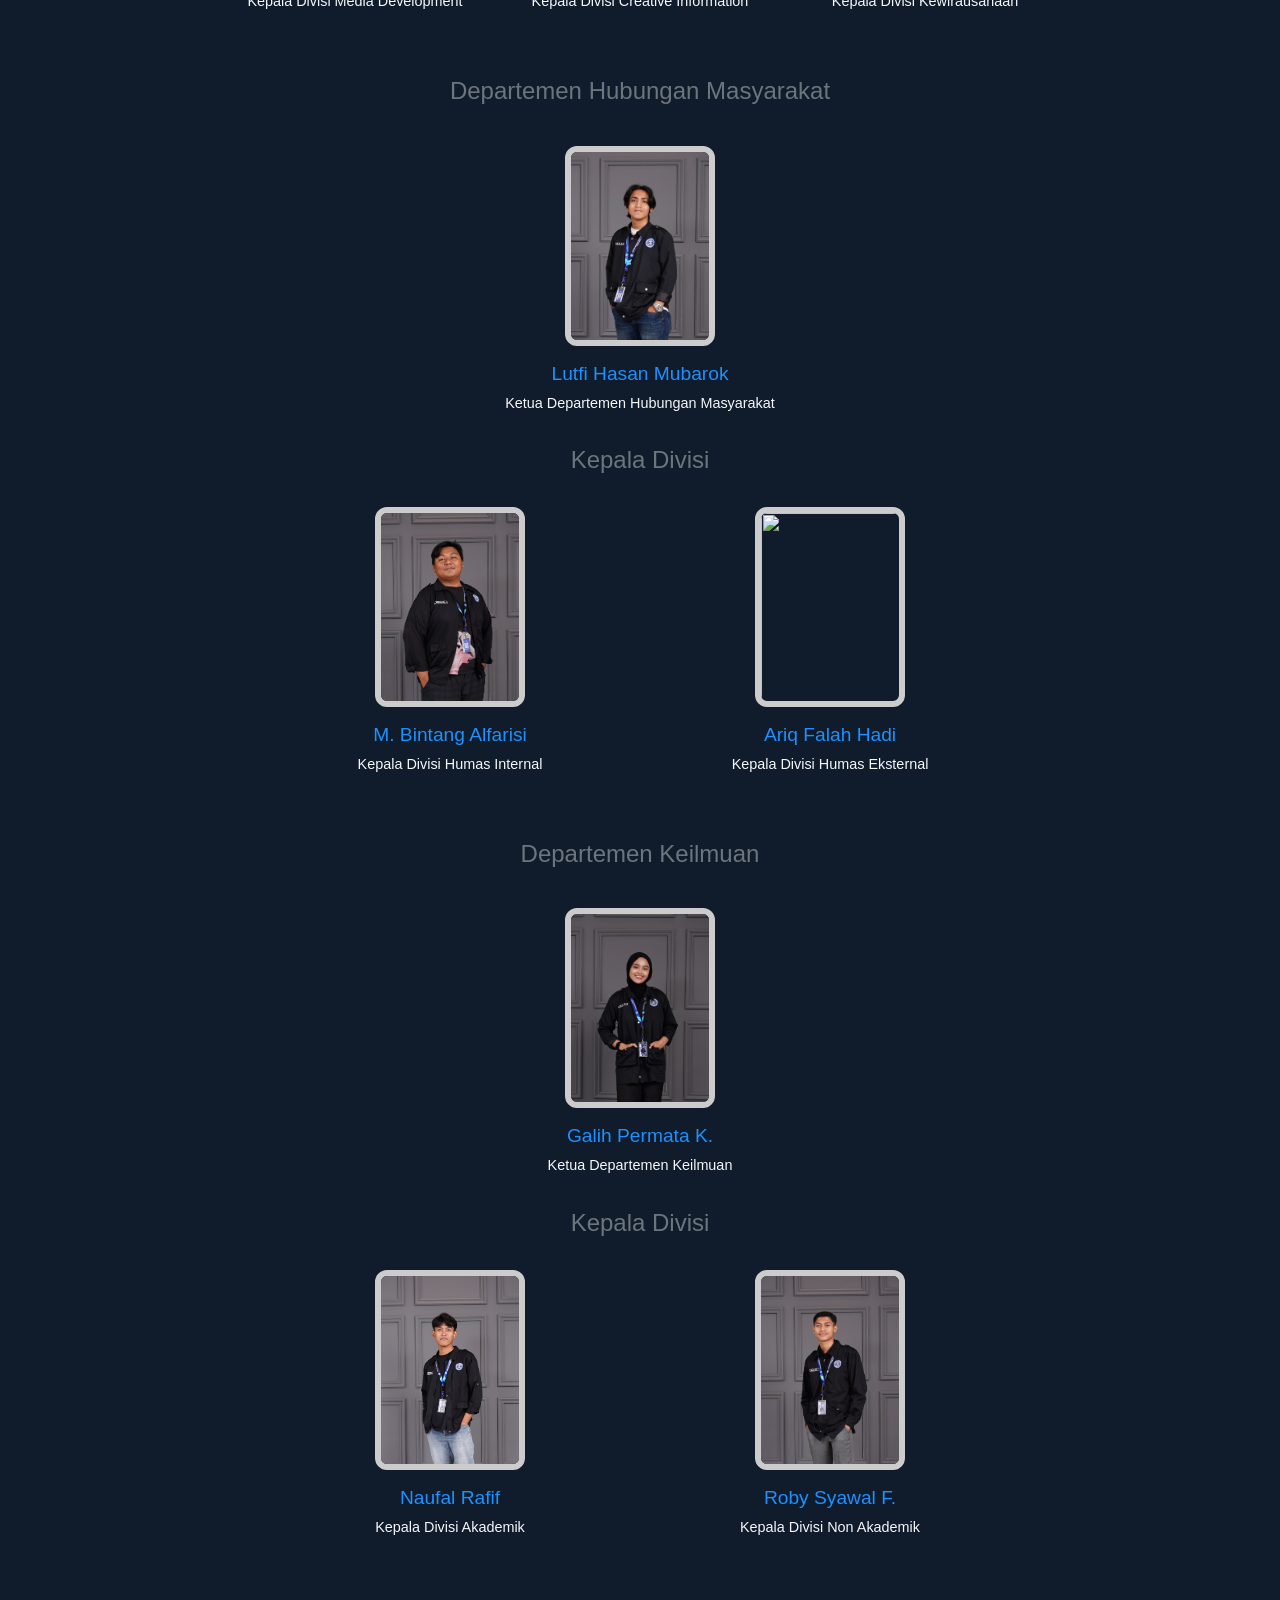
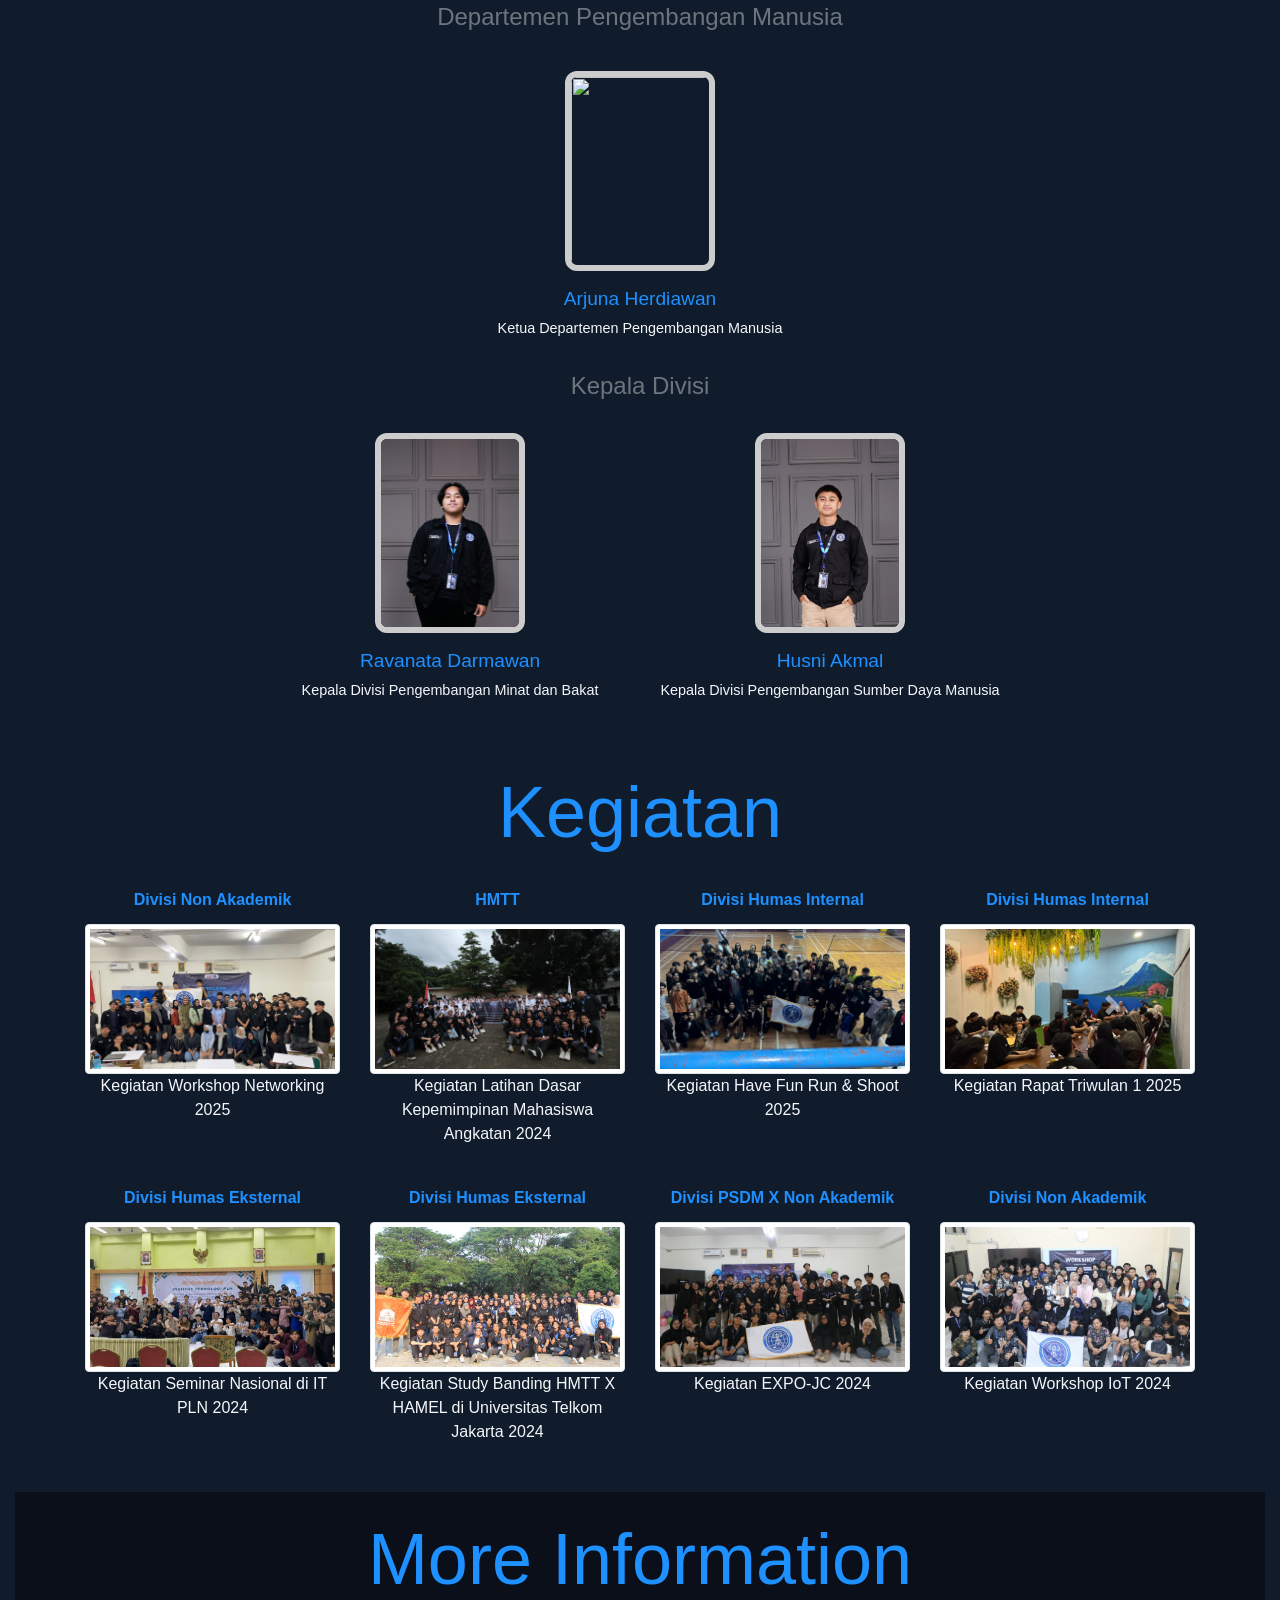
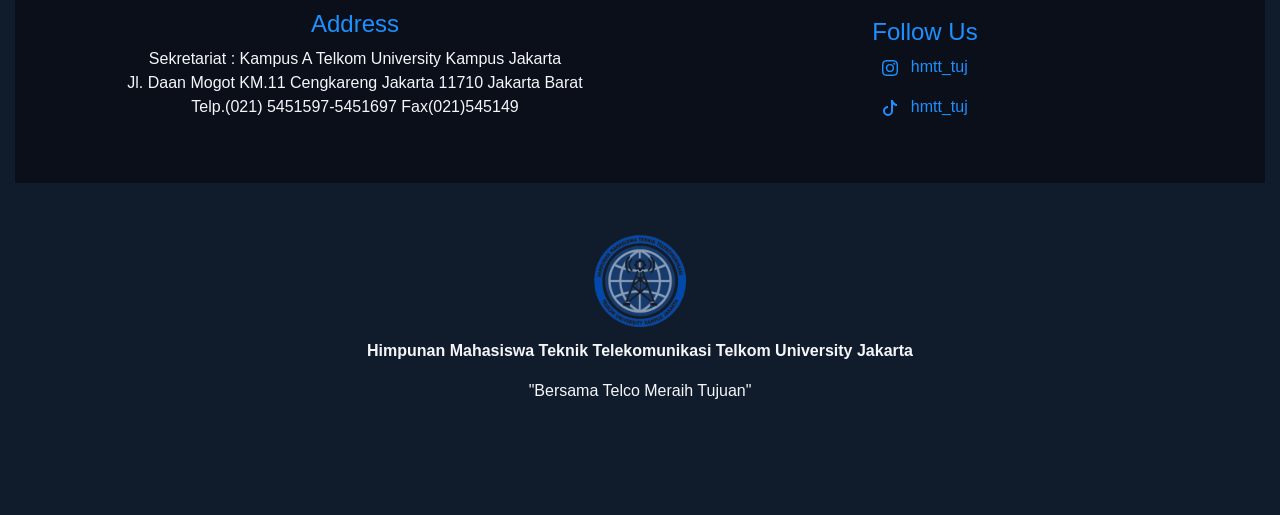
==== commit 99478fcd: "Update index.html" ====
--- a/index.html
+++ b/index.html
@@ -176,6 +176,157 @@
 </section>
 
 <div class="section-gradient-bridge"></div>
+
+<!-- Postingan Terbaru dari Sosial Media -->
+<section id="social-posts" class="py-5 bg-light">
+    <div class="container">
+        <div class="row justify-content-center">
+            <div class="col-lg-10">
+                <div class="text-center mb-5">
+                    <h2 class="display-4 mb-3">
+                        <i class="fab fa-instagram me-3"></i>
+                        <i class="fab fa-tiktok me-3"></i>
+                        Postingan Terbaru
+                    </h2>
+                    <p class="lead text-muted">Ikuti kegiatan terbaru HMTT TUJ di sosial media kami</p>
+                </div>
+                
+                <!-- Social Media Posts Grid -->
+                <div class="row g-4" id="socialPostsContainer">
+                    <!-- Instagram Post 1 -->
+                    <div class="col-lg-6 col-md-6">
+                        <div class="social-post-card">
+                            <div class="social-post-header">
+                                <div class="d-flex align-items-center">
+                                    <i class="fab fa-instagram social-icon instagram"></i>
+                                    <div class="ms-3">
+                                        <h6 class="mb-0">@hmtt_tuj</h6>
+                                        <small class="text-muted">Instagram</small>
+                                    </div>
+                                </div>
+                            </div>
+                            <div class="social-post-content">
+                                <div class="social-post-preview">
+                                    <div class="preview-container" data-url="https://www.instagram.com/hmtt_tuj/p/DO3Lsu2kxnY/" data-platform="instagram">
+                                        <div class="preview-loading">
+                                            <i class="fas fa-spinner fa-spin"></i>
+                                            <p>Memuat preview...</p>
+                                        </div>
+                                    </div>
+                                </div>
+                            </div>
+                            <div class="social-post-footer">
+                                <a href="https://www.instagram.com/hmtt_tuj/p/DO3Lsu2kxnY/" target="_blank" class="btn btn-outline-primary btn-sm">
+                                    <i class="fab fa-instagram me-2"></i>Lihat di Instagram
+                                </a>
+                            </div>
+                        </div>
+                    </div>
+
+                    <!-- TikTok Post 1 -->
+                    <div class="col-lg-6 col-md-6">
+                        <div class="social-post-card">
+                            <div class="social-post-header">
+                                <div class="d-flex align-items-center">
+                                    <i class="fab fa-tiktok social-icon tiktok"></i>
+                                    <div class="ms-3">
+                                        <h6 class="mb-0">@hmtt_tuj</h6>
+                                        <small class="text-muted">TikTok</small>
+                                    </div>
+                                </div>
+                            </div>
+                            <div class="social-post-content">
+                                <div class="social-post-preview">
+                                    <div class="preview-container" data-url="https://www.tiktok.com/@hmtt_tuj/video/7550280254653336837" data-platform="tiktok">
+                                        <div class="preview-loading">
+                                            <i class="fas fa-spinner fa-spin"></i>
+                                            <p>Memuat preview...</p>
+                                        </div>
+                                    </div>
+                                </div>
+                            </div>
+                            <div class="social-post-footer">
+                                <a href="https://www.tiktok.com/@hmtt_tuj/video/7550280254653336837" target="_blank" class="btn btn-outline-primary btn-sm">
+                                    <i class="fab fa-tiktok me-2"></i>Lihat di TikTok
+                                </a>
+                            </div>
+                        </div>
+                    </div>
+
+                    <!-- Instagram Post 2 -->
+                    <div class="col-lg-6 col-md-6">
+                        <div class="social-post-card">
+                            <div class="social-post-header">
+                                <div class="d-flex align-items-center">
+                                    <i class="fab fa-instagram social-icon instagram"></i>
+                                    <div class="ms-3">
+                                        <h6 class="mb-0">@hmtt_tuj</h6>
+                                        <small class="text-muted">Instagram</small>
+                                    </div>
+                                </div>
+                            </div>
+                            <div class="social-post-content">
+                                <div class="social-post-preview">
+                                    <div class="preview-container" data-url="https://www.instagram.com/hmtt_tuj/p/DOnZXm7E74U/" data-platform="instagram">
+                                        <div class="preview-loading">
+                                            <i class="fas fa-spinner fa-spin"></i>
+                                            <p>Memuat preview...</p>
+                                        </div>
+                                    </div>
+                                </div>
+                            </div>
+                            <div class="social-post-footer">
+                                <a href="https://www.instagram.com/hmtt_tuj/p/DOnZXm7E74U/" target="_blank" class="btn btn-outline-primary btn-sm">
+                                    <i class="fab fa-instagram me-2"></i>Lihat di Instagram
+                                </a>
+                            </div>
+                        </div>
+                    </div>
+
+                    <!-- TikTok Post 2 -->
+                    <div class="col-lg-6 col-md-6">
+                        <div class="social-post-card">
+                            <div class="social-post-header">
+                                <div class="d-flex align-items-center">
+                                    <i class="fab fa-tiktok social-icon tiktok"></i>
+                                    <div class="ms-3">
+                                        <h6 class="mb-0">@hmtt_tuj</h6>
+                                        <small class="text-muted">TikTok</small>
+                                    </div>
+                                </div>
+                            </div>
+                            <div class="social-post-content">
+                                <div class="social-post-preview">
+                                    <div class="preview-container" data-url="https://www.tiktok.com/@hmtt_tuj/video/7548358051196194054" data-platform="tiktok">
+                                        <div class="preview-loading">
+                                            <i class="fas fa-spinner fa-spin"></i>
+                                            <p>Memuat preview...</p>
+                                        </div>
+                                    </div>
+                                </div>
+                            </div>
+                            <div class="social-post-footer">
+                                <a href="https://www.tiktok.com/@hmtt_tuj/video/7548358051196194054" target="_blank" class="btn btn-outline-primary btn-sm">
+                                    <i class="fab fa-tiktok me-2"></i>Lihat di TikTok
+                                </a>
+                            </div>
+                        </div>
+                    </div>
+                </div>
+
+                <div class="text-center mt-5">
+                    <a href="https://www.instagram.com/hmtt_tuj" target="_blank" class="btn btn-primary btn-lg me-3">
+                        <i class="fab fa-instagram me-2"></i>Follow Instagram
+                    </a>
+                    <a href="https://www.tiktok.com/@hmtt_tuj" target="_blank" class="btn btn-outline-primary btn-lg">
+                        <i class="fab fa-tiktok me-2"></i>Follow TikTok
+                    </a>
+                </div>
+            </div>
+        </div>
+    </div>
+</section>
+
 <!-- Parlemen -->
         <div class="container-fluid pt-5 pb-5 bg-light">
             <div class="container text-center">
@@ -1045,6 +1196,335 @@
                 document.getElementById('modalImage').src = src;
                 $('#imageModal').modal('show');
             }
+
+            // Social Media Posts Preview Functionality
+            document.addEventListener('DOMContentLoaded', function() {
+                // Initialize social media previews
+                initializeSocialPreviews();
+                
+                // Animate social posts on scroll
+                const observerOptions = {
+                    threshold: 0.1,
+                    rootMargin: '0px 0px -50px 0px'
+                };
+
+                const observer = new IntersectionObserver(function(entries) {
+                    entries.forEach(entry => {
+                        if (entry.isIntersecting) {
+                            entry.target.style.opacity = '1';
+                            entry.target.style.transform = 'translateY(0)';
+                        }
+                    });
+                }, observerOptions);
+
+                // Observe all social post cards
+                document.querySelectorAll('.social-post-card').forEach((card, index) => {
+                    card.style.opacity = '0';
+                    card.style.transform = 'translateY(30px)';
+                    card.style.transition = `opacity 0.6s ease ${index * 0.2}s, transform 0.6s ease ${index * 0.2}s`;
+                    observer.observe(card);
+                });
+            });
+
+            // Function to initialize social media previews
+            function initializeSocialPreviews() {
+                const previewContainers = document.querySelectorAll('.preview-container');
+                
+                previewContainers.forEach(container => {
+                    const url = container.getAttribute('data-url');
+                    if (url) {
+                        loadSocialPreview(container, url);
+                    }
+                });
+            }
+
+            // Function to load social media preview
+            function loadSocialPreview(container, url) {
+                const loadingElement = container.querySelector('.preview-loading');
+                
+                // Determine platform
+                const isInstagram = url.includes('instagram.com');
+                const isTikTok = url.includes('tiktok.com');
+                
+                if (isInstagram) {
+                    loadInstagramPreview(container, url, loadingElement);
+                } else if (isTikTok) {
+                    loadTikTokPreview(container, url, loadingElement);
+                } else {
+                    showFallbackPreview(container, loadingElement, 'unknown');
+                }
+            }
+
+            // Function to load Instagram preview
+            function loadInstagramPreview(container, url, loadingElement) {
+                // Try to load Instagram embed first
+                loadInstagramEmbed(container, url, loadingElement);
+            }
+
+            // Function to load TikTok preview
+            function loadTikTokPreview(container, url, loadingElement) {
+                // Try to load TikTok embed first
+                loadTikTokEmbed(container, url, loadingElement);
+            }
+
+            // Function to load Instagram embed
+            function loadInstagramEmbed(container, url, loadingElement) {
+                // Try to get Instagram oEmbed data first
+                fetchInstagramData(container, url, loadingElement);
+            }
+
+            // Function to fetch Instagram data using oEmbed
+            function fetchInstagramData(container, url, loadingElement) {
+                // Instagram oEmbed endpoint
+                const oembedUrl = `https://graph.facebook.com/v18.0/instagram_oembed?url=${encodeURIComponent(url)}&access_token=YOUR_ACCESS_TOKEN`;
+                
+                // For demo purposes, we'll use a fallback approach
+                // In production, you would need a valid Instagram access token
+                setTimeout(() => {
+                    // Try to create a simple preview with the Instagram post URL
+                    createInstagramPreview(container, url, loadingElement);
+                }, 1000);
+            }
+
+            // Function to create Instagram preview
+            function createInstagramPreview(container, url, loadingElement) {
+                // Extract post ID from URL
+                const postId = url.match(/\/p\/([^\/]+)/);
+                if (postId) {
+                    // Create a preview card with Instagram styling
+                    const previewCard = document.createElement('div');
+                    previewCard.className = 'instagram-preview-card';
+                    previewCard.innerHTML = `
+                        <div class="instagram-preview-header">
+                            <div class="instagram-avatar">
+                                <i class="fab fa-instagram"></i>
+                            </div>
+                            <div class="instagram-info">
+                                <strong>@hmtt_tuj</strong>
+                                <span>HMTT TUJ</span>
+                            </div>
+                        </div>
+                        <div class="instagram-preview-image">
+                            <div class="instagram-placeholder">
+                                <i class="fab fa-instagram"></i>
+                                <p>Instagram Post</p>
+                                <small>Klik untuk melihat postingan lengkap</small>
+                            </div>
+                        </div>
+                        <div class="instagram-preview-actions">
+                            <i class="far fa-heart"></i>
+                            <i class="far fa-comment"></i>
+                            <i class="far fa-share"></i>
+                        </div>
+                    `;
+                    
+                    // Add click handler
+                    previewCard.addEventListener('click', function() {
+                        window.open(url, '_blank');
+                    });
+                    
+                    if (loadingElement) {
+                        loadingElement.remove();
+                    }
+                    container.appendChild(previewCard);
+                } else {
+                    showFallbackPreview(container, loadingElement, 'instagram');
+                }
+            }
+
+            // Function to load TikTok embed
+            function loadTikTokEmbed(container, url, loadingElement) {
+                // Create TikTok preview card
+                createTikTokPreview(container, url, loadingElement);
+            }
+
+            // Function to create TikTok preview
+            function createTikTokPreview(container, url, loadingElement) {
+                // Extract video ID from URL
+                const videoId = url.match(/\/video\/(\d+)/);
+                if (videoId) {
+                    // Create a preview card with TikTok styling
+                    const previewCard = document.createElement('div');
+                    previewCard.className = 'tiktok-preview-card';
+                    previewCard.innerHTML = `
+                        <div class="tiktok-preview-header">
+                            <div class="tiktok-avatar">
+                                <i class="fab fa-tiktok"></i>
+                            </div>
+                            <div class="tiktok-info">
+                                <strong>@hmtt_tuj</strong>
+                                <span>HMTT TUJ</span>
+                            </div>
+                        </div>
+                        <div class="tiktok-preview-video">
+                            <div class="tiktok-placeholder">
+                                <i class="fab fa-tiktok"></i>
+                                <p>TikTok Video</p>
+                                <small>Klik untuk melihat video lengkap</small>
+                                <div class="play-button">
+                                    <i class="fas fa-play"></i>
+                                </div>
+                            </div>
+                        </div>
+                        <div class="tiktok-preview-actions">
+                            <i class="far fa-heart"></i>
+                            <i class="far fa-comment"></i>
+                            <i class="far fa-share"></i>
+                        </div>
+                    `;
+                    
+                    // Add click handler
+                    previewCard.addEventListener('click', function() {
+                        window.open(url, '_blank');
+                    });
+                    
+                    if (loadingElement) {
+                        loadingElement.remove();
+                    }
+                    container.appendChild(previewCard);
+                } else {
+                    showFallbackPreview(container, loadingElement, 'tiktok');
+                }
+            }
+
+            // Function to show fallback preview
+            function showFallbackPreview(container, loadingElement, platform) {
+                if (loadingElement) {
+                    loadingElement.remove();
+                }
+                
+                const fallbackDiv = document.createElement('div');
+                fallbackDiv.className = `preview-fallback ${platform}`;
+                
+                if (platform === 'instagram') {
+                    fallbackDiv.innerHTML = `
+                        <i class="fab fa-instagram"></i>
+                        <p>Preview Instagram Post</p>
+                        <small>Klik untuk melihat postingan lengkap</small>
+                    `;
+                } else if (platform === 'tiktok') {
+                    fallbackDiv.innerHTML = `
+                        <i class="fab fa-tiktok"></i>
+                        <p>Preview TikTok Video</p>
+                        <small>Klik untuk melihat video lengkap</small>
+                    `;
+                } else {
+                    fallbackDiv.innerHTML = `
+                        <i class="fas fa-share-alt"></i>
+                        <p>Preview Social Media</p>
+                        <small>Klik untuk melihat postingan lengkap</small>
+                    `;
+                }
+                
+                container.appendChild(fallbackDiv);
+                
+                // Add click handler to open original post
+                fallbackDiv.addEventListener('click', function() {
+                    const url = container.getAttribute('data-url');
+                    if (url) {
+                        window.open(url, '_blank');
+                    }
+                });
+                
+                // Add hover effect
+                fallbackDiv.style.cursor = 'pointer';
+                fallbackDiv.addEventListener('mouseenter', function() {
+                    this.style.transform = 'scale(1.02)';
+                    this.style.transition = 'transform 0.3s ease';
+                });
+                
+                fallbackDiv.addEventListener('mouseleave', function() {
+                    this.style.transform = 'scale(1)';
+                });
+            }
+
+            // Function to update social media posts with new URLs
+            function updateSocialPost(postIndex, newUrl, newCaption, newHashtags) {
+                const posts = document.querySelectorAll('.social-post-card');
+                if (posts[postIndex]) {
+                    const post = posts[postIndex];
+                    const container = post.querySelector('.preview-container');
+                    const caption = post.querySelector('.social-post-text p:first-child');
+                    const hashtags = post.querySelector('.social-post-text p:last-child');
+                    const link = post.querySelector('.social-post-footer a');
+                    
+                    if (container) {
+                        container.setAttribute('data-url', newUrl);
+                        container.innerHTML = '<div class="preview-loading"><i class="fas fa-spinner fa-spin"></i><p>Memuat preview...</p></div>';
+                        loadSocialPreview(container, newUrl);
+                    }
+                    
+                    if (caption) caption.textContent = newCaption;
+                    if (hashtags) hashtags.textContent = newHashtags;
+                    if (link) link.href = newUrl;
+                }
+            }
+
+            // Function to add new social media post
+            function addSocialPost(platform, url, caption, hashtags, timeAgo) {
+                const container = document.getElementById('socialPostsContainer');
+                const platformIcon = platform === 'instagram' ? 'fab fa-instagram' : 'fab fa-tiktok';
+                const platformClass = platform === 'instagram' ? 'instagram' : 'tiktok';
+                const platformName = platform === 'instagram' ? 'Instagram' : 'TikTok';
+                const buttonText = platform === 'instagram' ? 'Lihat di Instagram' : 'Lihat di TikTok';
+                const buttonIcon = platform === 'instagram' ? 'fab fa-instagram' : 'fab fa-tiktok';
+                
+                const postDiv = document.createElement('div');
+                postDiv.className = 'col-lg-6 col-md-6';
+                
+                postDiv.innerHTML = `
+                    <div class="social-post-card">
+                        <div class="social-post-header">
+                            <div class="d-flex align-items-center">
+                                <i class="${platformIcon} social-icon ${platformClass}"></i>
+                                <div class="ms-3">
+                                    <h6 class="mb-0">@hmtt_tuj</h6>
+                                    <small class="text-muted">${platformName}</small>
+                                </div>
+                            </div>
+                            <small class="text-muted">${timeAgo}</small>
+                        </div>
+                        <div class="social-post-content">
+                            <div class="social-post-preview">
+                                <div class="preview-container" data-url="${url}">
+                                    <div class="preview-loading">
+                                        <i class="fas fa-spinner fa-spin"></i>
+                                        <p>Memuat preview...</p>
+                                    </div>
+                                </div>
+                            </div>
+                            <div class="social-post-text">
+                                <p class="mb-2">${caption}</p>
+                                <p class="text-muted small">${hashtags}</p>
+                            </div>
+                        </div>
+                        <div class="social-post-footer">
+                            <a href="${url}" target="_blank" class="btn btn-outline-primary btn-sm">
+                                <i class="${buttonIcon} me-2"></i>${buttonText}
+                            </a>
+                        </div>
+                    </div>
+                `;
+                
+                container.appendChild(postDiv);
+                
+                // Initialize preview for new post
+                const newContainer = postDiv.querySelector('.preview-container');
+                if (newContainer) {
+                    loadSocialPreview(newContainer, url);
+                }
+                
+                // Add animation
+                postDiv.style.opacity = '0';
+                postDiv.style.transform = 'translateY(30px)';
+                postDiv.style.transition = 'opacity 0.6s ease, transform 0.6s ease';
+                
+                setTimeout(() => {
+                    postDiv.style.opacity = '1';
+                    postDiv.style.transform = 'translateY(0)';
+                }, 100);
+            }
+
         </script>
     </body>
 </html>
--- a/style.css
+++ b/style.css
@@ -1,20 +1,9 @@
-
 body {
-    background-color: #0a0f1a; /* biru dongker tua */
-    color: #f5f6fa;
-}
-
-.navbar, .navbar-dark.bg-dark {
-    background-color: #101c2c !important; /* biru dongker lebih terang */
-}
-
-.navbar .navbar-brand, .navbar .nav-link {
-    color: #f5f6fa !important;
-}
-
-.navbar .nav-link.active, .navbar .nav-link:focus, .navbar .nav-link:hover {
-    color: #1e90ff !important; /* biru terang untuk hover */
-}
+    background-color: #0a0f1a;
+    color: #f5f6fa;
+}
+
+/* Navbar styles removed - replaced with offcanvas sidebar */
 
 .banner {
     background-color: #101c2c;
@@ -30,11 +19,9 @@
     color: #f5f6fa;
     border: 1px solid #1e90ff;
 }
-
 .card-title {
     color: #1e90ff;
 }
-
 .card-body {
     background-color: #181f2f;
 }
@@ -44,12 +31,10 @@
     color: #fff !important;
     border: none;
 }
-
 .btn-link {
     background: none !important;
     color: #1e90ff !important;
 }
-
 .btn-link:hover, .btn-link:focus {
     color: #fff !important;
     background-color: #1e90ff !important;
@@ -67,7 +52,6 @@
 .social-link a {
     color: #1e90ff !important;
 }
-
 .social-link a:hover {
     color: #fff !important;
 }
@@ -94,12 +78,15 @@
 
 #hero {
     background: url('IMG/Profile/Kelompok/FotoBPH3.JPG') center center/cover no-repeat;
+    background-attachment: fixed;
     min-height: 100vh;
     position: relative;
     display: flex;
+    flex-direction: column;
+    justify-content: flex-start;
     align-items: center;
-    justify-content: center;
-    background-attachment: fixed;
+    text-align: center;
+    overflow: hidden;
 }
 .hero-overlay {
     position: absolute;
@@ -107,12 +94,13 @@
     left: 0;
     width: 100%;
     height: 100%;
-    background: rgba(10, 15, 26, 0.7); /* biru dongker gelap transparan */
+    background: rgba(10, 15, 26, 0.7);
     z-index: 1;
 }
 #hero .container {
-    position: relative;
+    margin-top: 120px;
     z-index: 2;
+    position: relative;
 }
 #hero h1, #hero p, #hero a {
     color: #f5f6fa;
@@ -208,7 +196,7 @@
     left: 0;
     width: 100%;
     height: 100%;
-    background: rgba(10, 15, 26, 0.82); /* overlay lebih gelap dari hero */
+    background: rgba(10, 15, 26, 0.92);
     z-index: 2;
     pointer-events: none;
 }
@@ -217,29 +205,7 @@
     z-index: 3;
 }
 
-.navbar {
-    padding-left: 2.5rem;
-    padding-right: 2.5rem;
-    min-height: 64px;
-}
-.navbar .navbar-brand {
-    font-size: 1.5rem;
-    font-weight: bold;
-    letter-spacing: 1px;
-    margin-left: 0.5rem;
-}
-.navbar-nav {
-    gap: 1.5rem;
-}
-@media (max-width: 991.98px) {
-    .navbar {
-        padding-left: 1rem;
-        padding-right: 1rem;
-    }
-    .navbar-nav {
-        gap: 0.5rem;
-    }
-}
+/* Navbar styles removed - replaced with offcanvas sidebar */
 
 .tim img {
     width: 150px;
@@ -248,3 +214,712 @@
     border-radius: 12px !important;
     border: 6px solid #cccccc;
 }
+.hero-gradient-bridge {
+    position: relative;
+    width: 100%;
+    height: 80px; /* tinggi transisi, bisa diubah */
+    margin-top: -80px; /* overlap sedikit ke section 2 */
+    z-index: 2;
+    pointer-events: none;
+    background: linear-gradient(
+        to bottom,
+        rgba(10,15,26,0.0) 0%,
+        rgba(10,15,26,0.72) 90%
+    );
+}
+@media (max-width: 768px) {
+    .hero-gradient-bridge {
+        height: 40px;
+        margin-top: -40px;
+    }
+}
+.section-gradient-bridge {
+    position: relative;
+    width: 100%;
+    height: 60px; /* tinggi gradasi, bisa disesuaikan */
+    margin-top: -60px; /* overlap agar mulus */
+    z-index: 2;
+    pointer-events: none;
+    background: linear-gradient(
+        to bottom,
+        rgba(10,15,26,0.0) 0%,   /* sama dengan overlay section 2 */
+        rgba(16,28,44,0.92) 100%  /* warna bg-light atau section parlemen */
+    );
+}
+@media (max-width: 768px) {
+    .section-gradient-bridge {
+        height: 40px;
+        margin-top: -40px;
+    }
+}
+
+/* Hamburger Menu */
+.hamburger-menu {
+    position: fixed;
+    top: 20px;
+    left: 20px;
+    z-index: 1000;
+    background: rgba(16, 28, 44, 0.9);
+    border: 2px solid #1e90ff;
+    border-radius: 8px;
+    padding: 12px;
+    cursor: pointer;
+    transition: all 0.3s ease;
+    display: flex;
+    flex-direction: column;
+    justify-content: space-between;
+    width: 45px;
+    height: 45px;
+}
+
+.hamburger-menu:hover {
+    background: rgba(30, 144, 255, 0.2);
+    transform: scale(1.05);
+}
+
+.hamburger-menu span {
+    display: block;
+    width: 100%;
+    height: 3px;
+    background: #1e90ff;
+    border-radius: 2px;
+    transition: all 0.3s ease;
+}
+
+.hamburger-menu.active span:nth-child(1) {
+    transform: rotate(45deg) translate(5px, 5px);
+}
+
+.hamburger-menu.active span:nth-child(2) {
+    opacity: 0;
+}
+
+.hamburger-menu.active span:nth-child(3) {
+    transform: rotate(-45deg) translate(7px, -6px);
+}
+
+/* Offcanvas Sidebar */
+.offcanvas-sidebar {
+    position: fixed;
+    top: 0;
+    left: -320px;
+    width: 320px;
+    height: 100vh;
+    background: linear-gradient(135deg, #101c2c 0%, #0a0f1a 100%);
+    border-right: 2px solid #1e90ff;
+    z-index: 999;
+    transition: left 0.3s ease;
+    overflow-y: auto;
+    box-shadow: 4px 0 20px rgba(0, 0, 0, 0.3);
+}
+
+.offcanvas-sidebar.active {
+    left: 0;
+}
+
+.sidebar-header {
+    padding: 20px;
+    border-bottom: 1px solid rgba(30, 144, 255, 0.3);
+    display: flex;
+    justify-content: space-between;
+    align-items: center;
+    background: rgba(30, 144, 255, 0.1);
+}
+
+.sidebar-header h5 {
+    color: #1e90ff;
+    font-weight: bold;
+    margin: 0;
+}
+
+.close-sidebar {
+    background: none;
+    border: none;
+    color: #1e90ff;
+    font-size: 1.5rem;
+    cursor: pointer;
+    padding: 5px;
+    border-radius: 5px;
+    transition: all 0.3s ease;
+}
+
+.close-sidebar:hover {
+    background: rgba(30, 144, 255, 0.2);
+    color: #fff;
+}
+
+.sidebar-nav {
+    padding: 20px 0;
+}
+
+.sidebar-menu {
+    list-style: none;
+    padding: 0;
+    margin: 0;
+}
+
+.sidebar-item {
+    margin: 0;
+}
+
+.sidebar-link {
+    display: flex;
+    align-items: center;
+    padding: 15px 20px;
+    color: #f5f6fa;
+    text-decoration: none;
+    transition: all 0.3s ease;
+    border-left: 3px solid transparent;
+    font-weight: 500;
+}
+
+.sidebar-link:hover {
+    background: rgba(30, 144, 255, 0.15);
+    color: #1e90ff;
+    border-left-color: #1e90ff;
+    text-decoration: none;
+}
+
+.sidebar-link i {
+    width: 20px;
+    text-align: center;
+    margin-right: 15px;
+    color: #1e90ff;
+}
+
+.sidebar-footer {
+    padding: 20px;
+    border-top: 1px solid rgba(30, 144, 255, 0.3);
+    text-align: center;
+    background: rgba(30, 144, 255, 0.05);
+}
+
+.social-links {
+    display: flex;
+    justify-content: center;
+    gap: 15px;
+    margin-bottom: 15px;
+}
+
+.social-links a {
+    display: flex;
+    align-items: center;
+    justify-content: center;
+    width: 40px;
+    height: 40px;
+    background: rgba(30, 144, 255, 0.2);
+    color: #1e90ff;
+    border-radius: 50%;
+    text-decoration: none;
+    transition: all 0.3s ease;
+    border: 1px solid rgba(30, 144, 255, 0.3);
+}
+
+.social-links a:hover {
+    background: #1e90ff;
+    color: #fff;
+    transform: translateY(-2px);
+    box-shadow: 0 4px 12px rgba(30, 144, 255, 0.3);
+}
+
+.sidebar-footer p {
+    color: #f5f6fa;
+    font-size: 0.9rem;
+    font-style: italic;
+}
+
+/* Sidebar Overlay */
+.sidebar-overlay {
+    position: fixed;
+    top: 0;
+    left: 0;
+    width: 100%;
+    height: 100%;
+    background: rgba(0, 0, 0, 0.5);
+    z-index: 998;
+    opacity: 0;
+    visibility: hidden;
+    transition: all 0.3s ease;
+}
+
+.sidebar-overlay.active {
+    opacity: 1;
+    visibility: visible;
+}
+
+/* Responsive Design */
+@media (max-width: 768px) {
+    .offcanvas-sidebar {
+        width: 280px;
+        left: -280px;
+    }
+    
+    .hamburger-menu {
+        top: 15px;
+        left: 15px;
+        width: 40px;
+        height: 40px;
+        padding: 10px;
+    }
+}
+
+/* Smooth scrolling untuk link anchor */
+html {
+    scroll-behavior: smooth;
+}
+
+/* Animasi untuk sidebar items */
+.sidebar-item {
+    opacity: 0;
+    transform: translateX(-20px);
+    animation: slideInLeft 0.3s ease forwards;
+}
+
+.sidebar-item:nth-child(1) { animation-delay: 0.1s; }
+.sidebar-item:nth-child(2) { animation-delay: 0.2s; }
+.sidebar-item:nth-child(3) { animation-delay: 0.3s; }
+.sidebar-item:nth-child(4) { animation-delay: 0.4s; }
+.sidebar-item:nth-child(5) { animation-delay: 0.5s; }
+.sidebar-item:nth-child(6) { animation-delay: 0.6s; }
+
+@keyframes slideInLeft {
+    to {
+        opacity: 1;
+        transform: translateX(0);
+    }
+}
+
+/* Bank Soal Page Styles */
+#hero-bank-soal {
+    background: url('IMG/Profile/Kelompok/FotoBPH3.JPG') center center/cover no-repeat;
+    background-attachment: fixed;
+    min-height: 60vh;
+    position: relative;
+    display: flex;
+    flex-direction: column;
+    justify-content: center;
+    align-items: center;
+    text-align: center;
+    overflow: hidden;
+}
+
+#hero-bank-soal .hero-overlay {
+    background: rgba(10, 15, 26, 0.8);
+}
+
+.soal-card {
+    transition: all 0.3s ease;
+    border: 1px solid rgba(30, 144, 255, 0.2);
+    background: linear-gradient(135deg, #181f2f 0%, #101c2c 100%);
+    overflow: hidden;
+}
+
+.soal-card:hover {
+    transform: translateY(-5px);
+    box-shadow: 0 8px 25px rgba(30, 144, 255, 0.3);
+    border-color: #1e90ff;
+}
+
+.soal-card .card-img-top {
+    position: relative;
+    overflow: hidden;
+    height: 200px;
+    cursor: pointer;
+    transition: all 0.3s ease;
+}
+
+.soal-card .card-img-top:hover {
+    transform: scale(1.02);
+}
+
+.soal-card .card-img-top img {
+    width: 100%;
+    height: 100%;
+    object-fit: cover;
+    transition: transform 0.3s ease;
+}
+
+.soal-card:hover .card-img-top img {
+    transform: scale(1.05);
+}
+
+.play-button {
+    position: absolute;
+    top: 50%;
+    left: 50%;
+    transform: translate(-50%, -50%);
+    width: 60px;
+    height: 60px;
+    background: rgba(30, 144, 255, 0.9);
+    border-radius: 50%;
+    display: flex;
+    align-items: center;
+    justify-content: center;
+    color: white;
+    font-size: 1.5rem;
+    opacity: 0;
+    transition: all 0.3s ease;
+    z-index: 2;
+}
+
+.soal-card:hover .play-button {
+    opacity: 1;
+    transform: translate(-50%, -50%) scale(1.1);
+}
+
+.duration-badge {
+    position: absolute;
+    bottom: 10px;
+    right: 10px;
+    background: rgba(0, 0, 0, 0.8);
+    color: white;
+    padding: 2px 8px;
+    border-radius: 4px;
+    font-size: 0.8rem;
+    z-index: 1;
+}
+
+.soal-card .card-body {
+    padding: 1.5rem;
+}
+
+.soal-card .card-title {
+    color: #1e90ff;
+    font-weight: 600;
+    margin-bottom: 0.75rem;
+    font-size: 1.1rem;
+}
+
+.soal-card .card-text {
+    color: #f5f6fa;
+    font-size: 0.9rem;
+    line-height: 1.5;
+    margin-bottom: 1rem;
+}
+
+.soal-card .badge {
+    font-size: 0.75rem;
+    padding: 0.4rem 0.6rem;
+}
+
+.soal-card .card-footer {
+    background: rgba(30, 144, 255, 0.05);
+    border-top: 1px solid rgba(30, 144, 255, 0.2);
+    padding: 1rem 1.5rem;
+}
+
+.soal-card .btn-primary {
+    background: linear-gradient(135deg, #1e90ff 0%, #1560a8 100%);
+    border: none;
+    font-weight: 500;
+    transition: all 0.3s ease;
+}
+
+.soal-card .btn-primary:hover {
+    background: linear-gradient(135deg, #1560a8 0%, #1e90ff 100%);
+    transform: translateY(-2px);
+    box-shadow: 0 4px 15px rgba(30, 144, 255, 0.4);
+}
+
+/* Filter Section Styles */
+.bg-light .card {
+    background: linear-gradient(135deg, #181f2f 0%, #101c2c 100%);
+    border: 1px solid rgba(30, 144, 255, 0.2);
+    box-shadow: 0 4px 20px rgba(0, 0, 0, 0.1);
+}
+
+.bg-light .card-body {
+    background: transparent;
+}
+
+.form-label {
+    color: #1e90ff;
+    font-weight: 500;
+    margin-bottom: 0.5rem;
+}
+
+.form-control, .form-select {
+    background: rgba(24, 31, 47, 0.8);
+    border: 1px solid rgba(30, 144, 255, 0.3);
+    color: #f5f6fa;
+    transition: all 0.3s ease;
+}
+
+.form-control:focus, .form-select:focus {
+    background: rgba(24, 31, 47, 0.9);
+    border-color: #1e90ff;
+    box-shadow: 0 0 0 0.2rem rgba(30, 144, 255, 0.25);
+    color: #f5f6fa;
+}
+
+.form-control::placeholder {
+    color: rgba(245, 246, 250, 0.6);
+}
+
+/* Video Modal Styles */
+.modal-content {
+    background: linear-gradient(135deg, #101c2c 0%, #0a0f1a 100%);
+    border: 1px solid rgba(30, 144, 255, 0.3);
+    box-shadow: 0 10px 40px rgba(0, 0, 0, 0.5);
+}
+
+.modal-body {
+    padding: 0;
+    position: relative;
+}
+
+
+
+/* Video iframe styling */
+#videoIframe {
+    border: none;
+    border-radius: 8px;
+}
+
+/* Load More Button */
+.btn-outline-primary {
+    border: 2px solid #1e90ff;
+    color: #1e90ff;
+    background: transparent;
+    font-weight: 500;
+    padding: 0.75rem 2rem;
+    transition: all 0.3s ease;
+}
+
+.btn-outline-primary:hover {
+    background: #1e90ff;
+    color: white;
+    transform: translateY(-2px);
+    box-shadow: 0 4px 15px rgba(30, 144, 255, 0.4);
+}
+
+/* Active sidebar link */
+.sidebar-link.active {
+    background: rgba(30, 144, 255, 0.2);
+    color: #1e90ff;
+    border-left-color: #1e90ff;
+}
+
+/* Responsive adjustments for Bank Soal */
+@media (max-width: 768px) {
+    #hero-bank-soal {
+        background-attachment: scroll;
+        min-height: 50vh;
+    }
+    
+    .soal-card .card-img-top {
+        height: 150px;
+    }
+    
+    .play-button {
+        width: 50px;
+        height: 50px;
+        font-size: 1.2rem;
+    }
+    
+    .soal-card .card-title {
+        font-size: 1rem;
+    }
+    
+    .soal-card .card-text {
+        font-size: 0.85rem;
+    }
+    
+
+}
+
+/* Animation for cards */
+.soal-card {
+    animation: fadeInUp 0.6s ease forwards;
+    opacity: 0;
+    transform: translateY(30px);
+}
+
+.soal-card:nth-child(1) { animation-delay: 0.1s; }
+.soal-card:nth-child(2) { animation-delay: 0.2s; }
+.soal-card:nth-child(3) { animation-delay: 0.3s; }
+.soal-card:nth-child(4) { animation-delay: 0.4s; }
+.soal-card:nth-child(5) { animation-delay: 0.5s; }
+.soal-card:nth-child(6) { animation-delay: 0.6s; }
+
+@keyframes fadeInUp {
+    to {
+        opacity: 1;
+        transform: translateY(0);
+    }
+}
+
+/* Gallery Page Styles */
+#hero-galeri {
+    background: url('IMG/Profile/Kelompok/FotoBPH3.JPG') center center/cover no-repeat;
+    background-attachment: fixed;
+    min-height: 60vh;
+    position: relative;
+    display: flex;
+    flex-direction: column;
+    justify-content: center;
+    align-items: center;
+    text-align: center;
+    overflow: hidden;
+}
+
+#hero-galeri .hero-overlay {
+    background: rgba(10, 15, 26, 0.8);
+}
+
+.gallery-card {
+    background: linear-gradient(135deg, #181f2f 0%, #101c2c 100%);
+    border: 1px solid rgba(30, 144, 255, 0.2);
+    border-radius: 12px;
+    overflow: hidden;
+    transition: all 0.3s ease;
+    cursor: pointer;
+}
+
+.gallery-card:hover {
+    transform: translateY(-5px);
+    box-shadow: 0 8px 25px rgba(30, 144, 255, 0.3);
+    border-color: #1e90ff;
+}
+
+.gallery-image {
+    position: relative;
+    overflow: hidden;
+    height: 200px;
+    cursor: pointer;
+}
+
+.gallery-image img {
+    width: 100%;
+    height: 100%;
+    object-fit: cover;
+    transition: transform 0.3s ease;
+}
+
+.gallery-card:hover .gallery-image img {
+    transform: scale(1.05);
+}
+
+.gallery-overlay {
+    position: absolute;
+    top: 0;
+    left: 0;
+    width: 100%;
+    height: 100%;
+    background: rgba(30, 144, 255, 0.8);
+    display: flex;
+    align-items: center;
+    justify-content: center;
+    opacity: 0;
+    transition: all 0.3s ease;
+    z-index: 2;
+}
+
+.gallery-card:hover .gallery-overlay {
+    opacity: 1;
+}
+
+.gallery-overlay i {
+    color: white;
+    font-size: 2rem;
+    transform: scale(0.8);
+    transition: transform 0.3s ease;
+}
+
+.gallery-card:hover .gallery-overlay i {
+    transform: scale(1);
+}
+
+.gallery-info {
+    padding: 1rem;
+    background: rgba(30, 144, 255, 0.05);
+}
+
+.gallery-title {
+    color: #1e90ff;
+    font-weight: 600;
+    margin-bottom: 0.5rem;
+    font-size: 0.9rem;
+}
+
+.gallery-category {
+    color: #f5f6fa;
+    font-size: 0.8rem;
+    margin: 0;
+    opacity: 0.8;
+}
+
+/* Gallery Modal Styles */
+#galleryModal .modal-content {
+    background: linear-gradient(135deg, #101c2c 0%, #0a0f1a 100%);
+    border: 1px solid rgba(30, 144, 255, 0.3);
+    box-shadow: 0 10px 40px rgba(0, 0, 0, 0.5);
+}
+
+#galleryModal .modal-header {
+    border-bottom: 1px solid rgba(30, 144, 255, 0.2);
+    background: rgba(30, 144, 255, 0.05);
+}
+
+#galleryModal .modal-title {
+    color: #1e90ff;
+    font-weight: 600;
+}
+
+#galleryModal .btn-close {
+    filter: invert(1);
+}
+
+#galleryModal .modal-body {
+    background: transparent;
+}
+
+#galleryModal .modal-footer {
+    border-top: 1px solid rgba(30, 144, 255, 0.2);
+    background: rgba(30, 144, 255, 0.05);
+}
+
+#galleryModal img {
+    border-radius: 8px;
+    box-shadow: 0 4px 20px rgba(0, 0, 0, 0.3);
+}
+
+/* Responsive adjustments for Gallery */
+@media (max-width: 768px) {
+    #hero-galeri {
+        background-attachment: scroll;
+        min-height: 50vh;
+    }
+    
+    .gallery-image {
+        height: 150px;
+    }
+    
+    .gallery-overlay i {
+        font-size: 1.5rem;
+    }
+    
+    .gallery-title {
+        font-size: 0.8rem;
+    }
+    
+    .gallery-category {
+        font-size: 0.7rem;
+    }
+}
+
+/* Animation for gallery items */
+.gallery-item {
+    animation: fadeInUp 0.6s ease forwards;
+    opacity: 0;
+    transform: translateY(30px);
+}
+
+.gallery-item:nth-child(1) { animation-delay: 0.1s; }
+.gallery-item:nth-child(2) { animation-delay: 0.2s; }
+.gallery-item:nth-child(3) { animation-delay: 0.3s; }
+.gallery-item:nth-child(4) { animation-delay: 0.4s; }
+.gallery-item:nth-child(5) { animation-delay: 0.5s; }
+.gallery-item:nth-child(6) { animation-delay: 0.6s; }
+.gallery-item:nth-child(7) { animation-delay: 0.7s; }
+.gallery-item:nth-child(8) { animation-delay: 0.8s; }
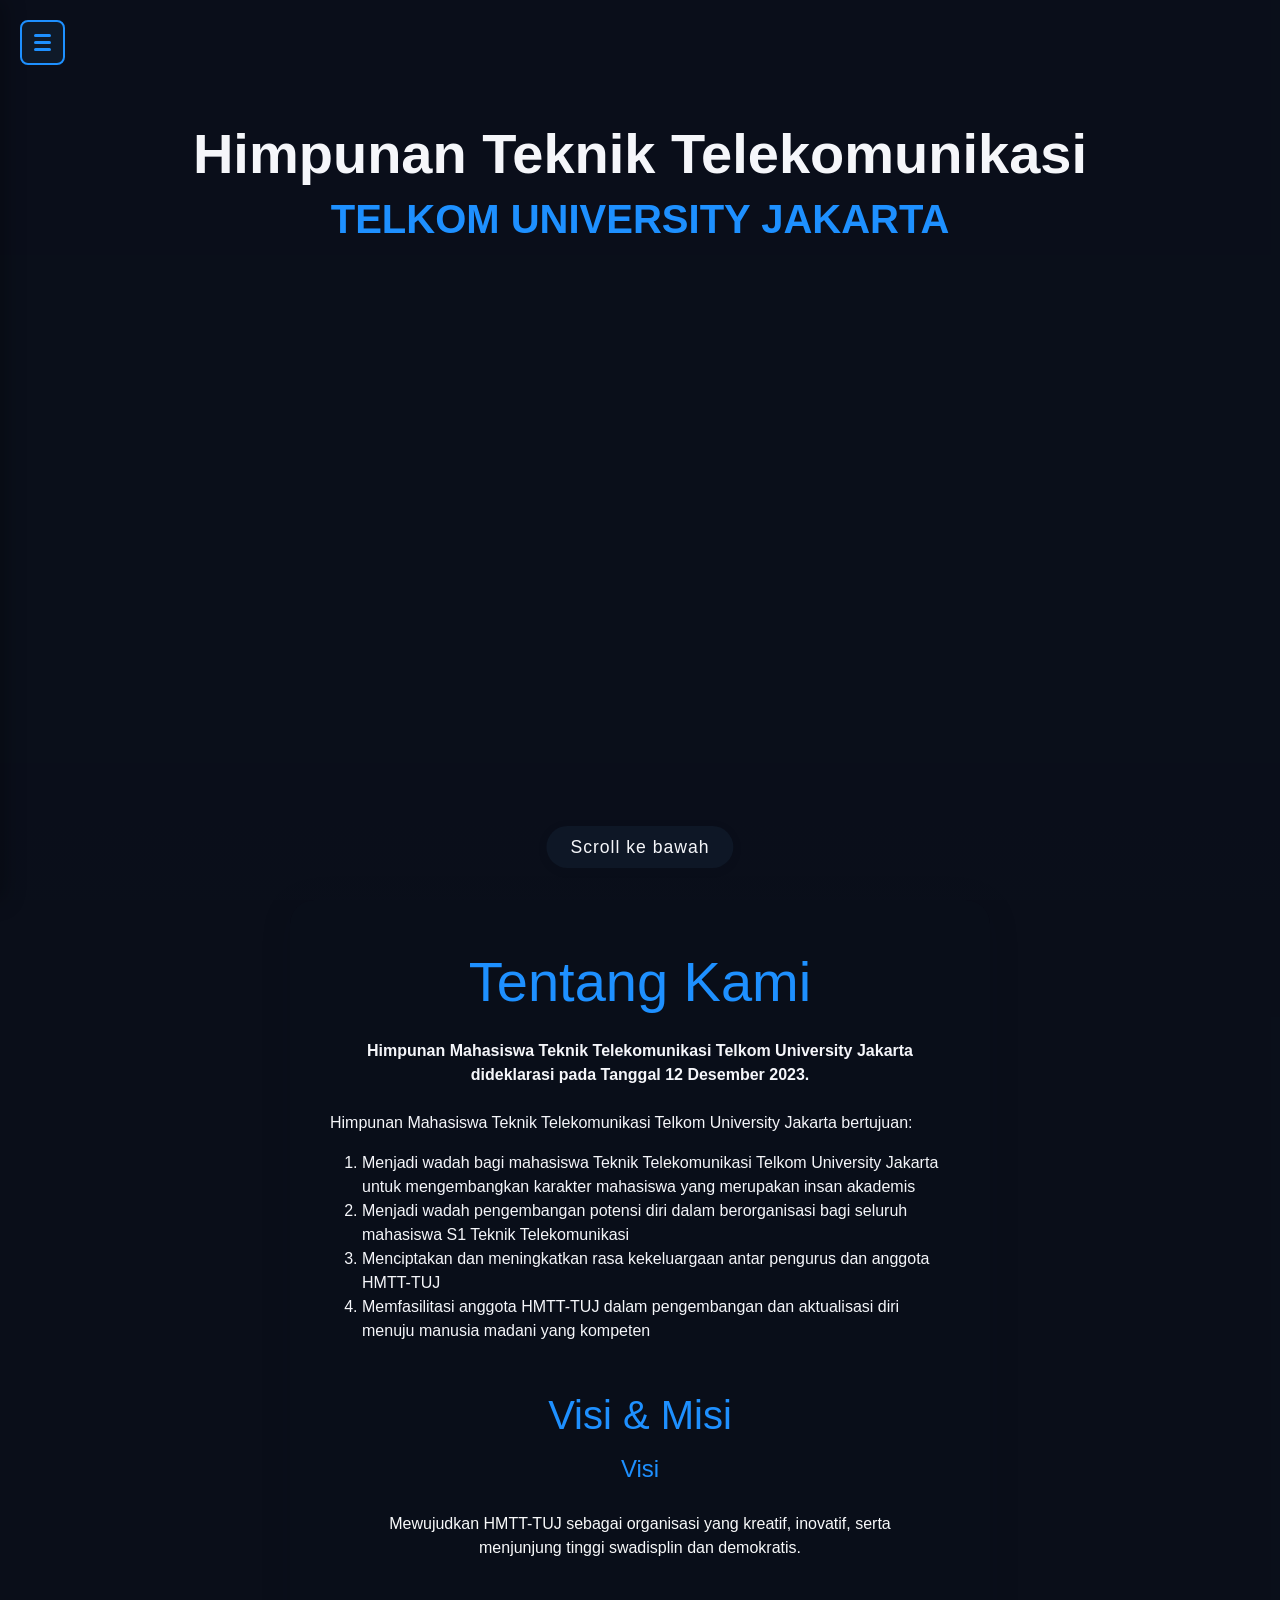
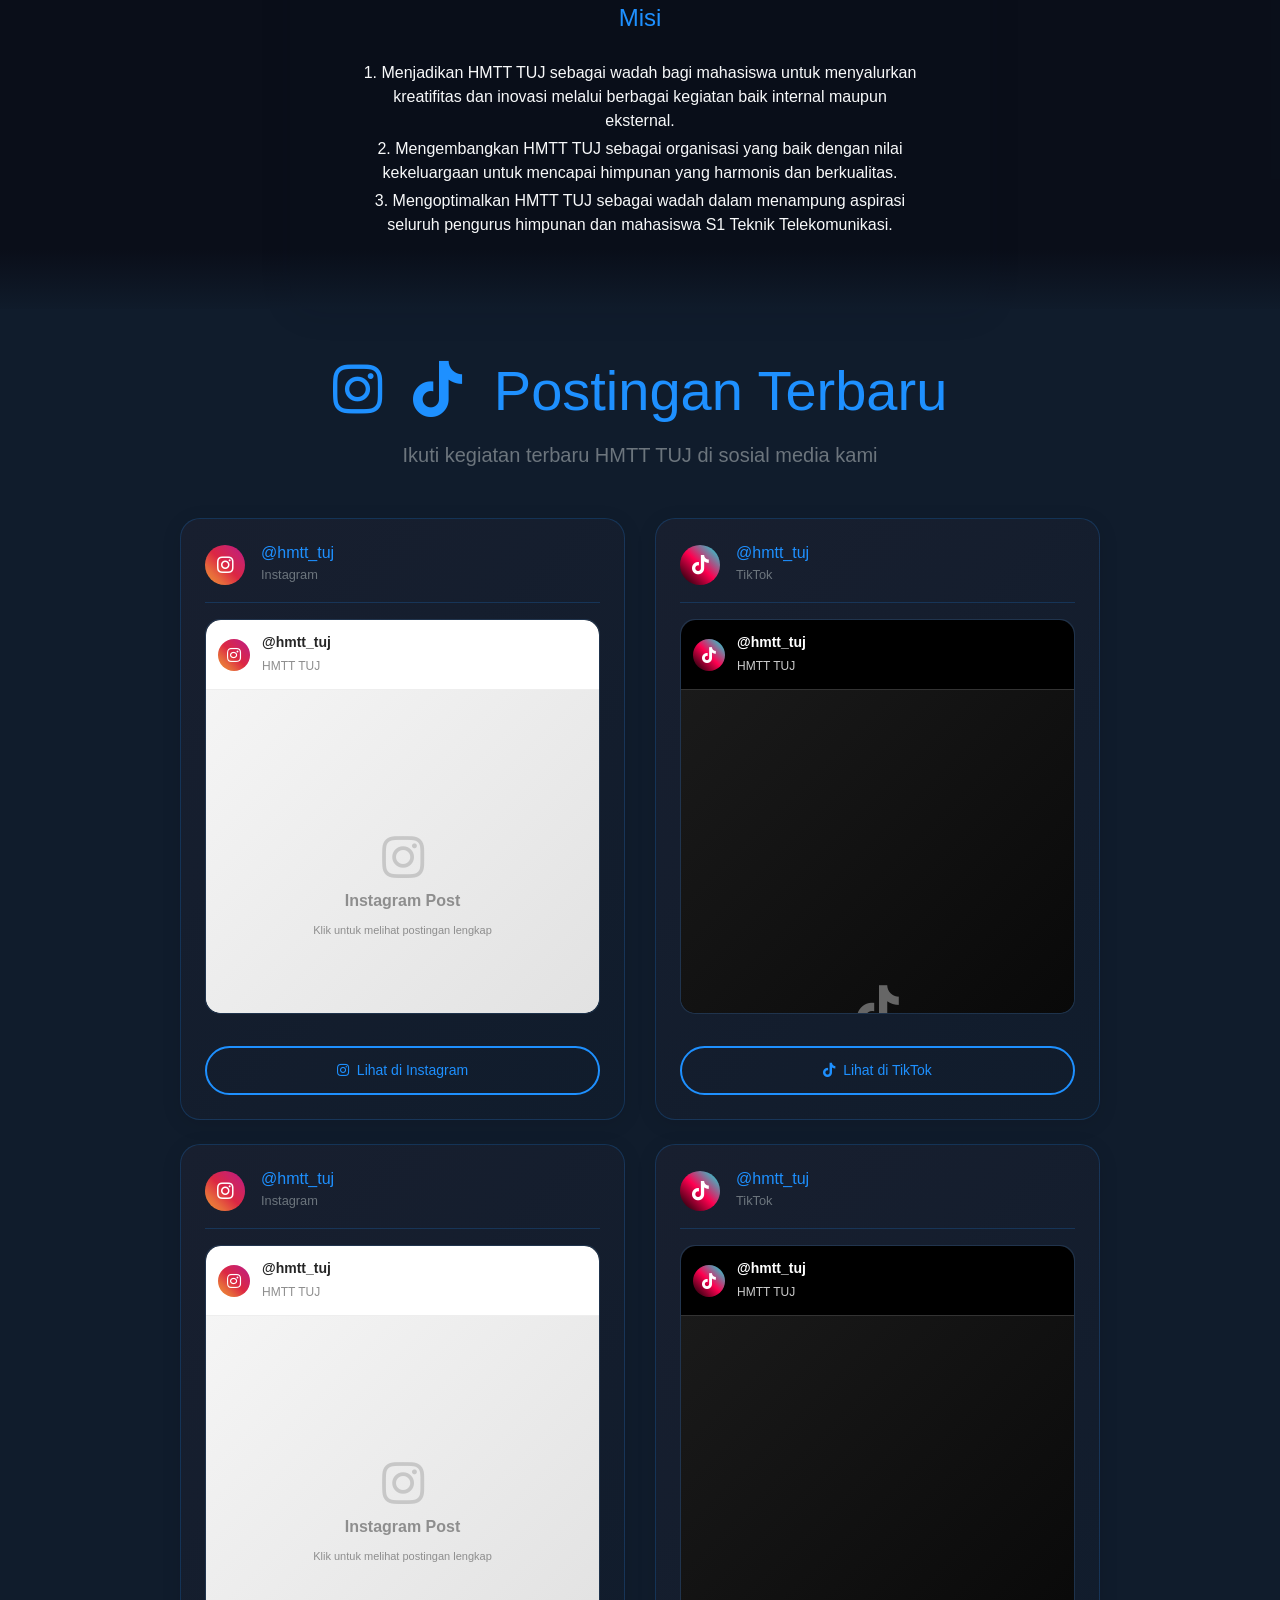
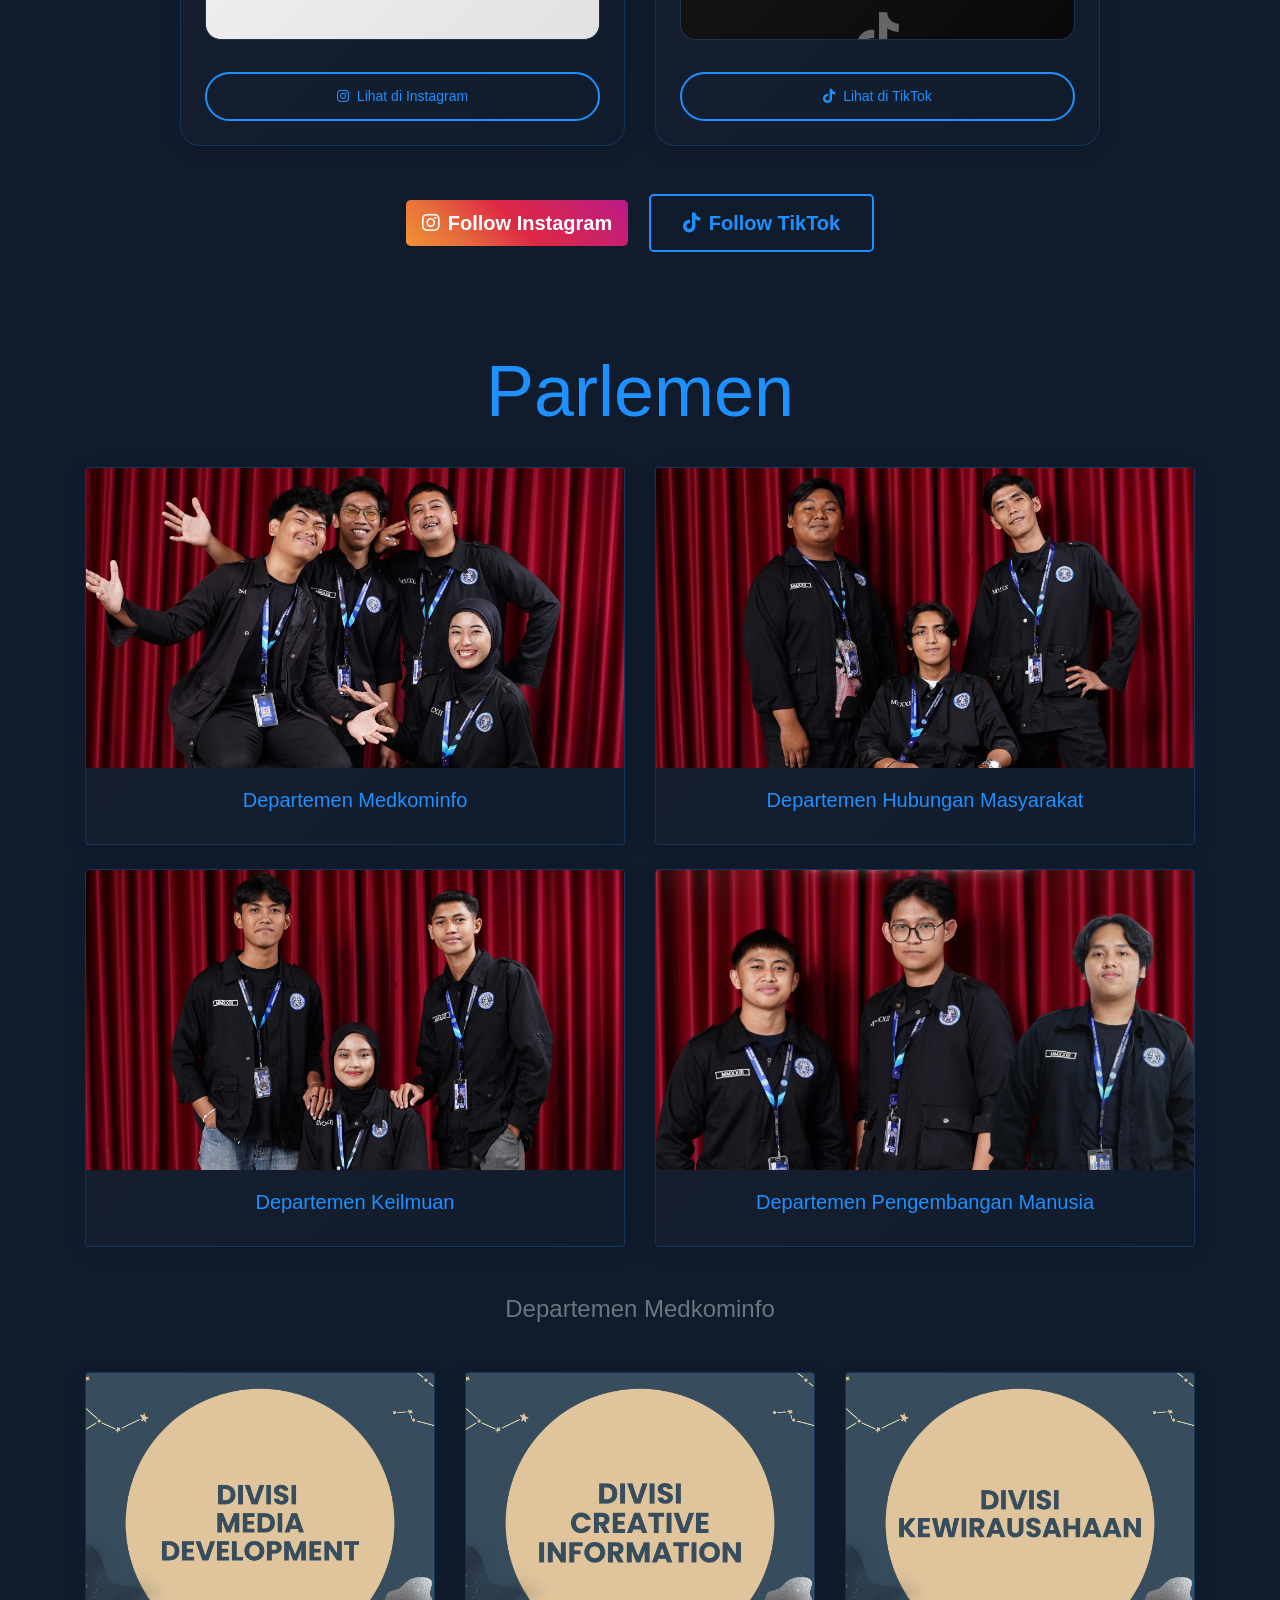
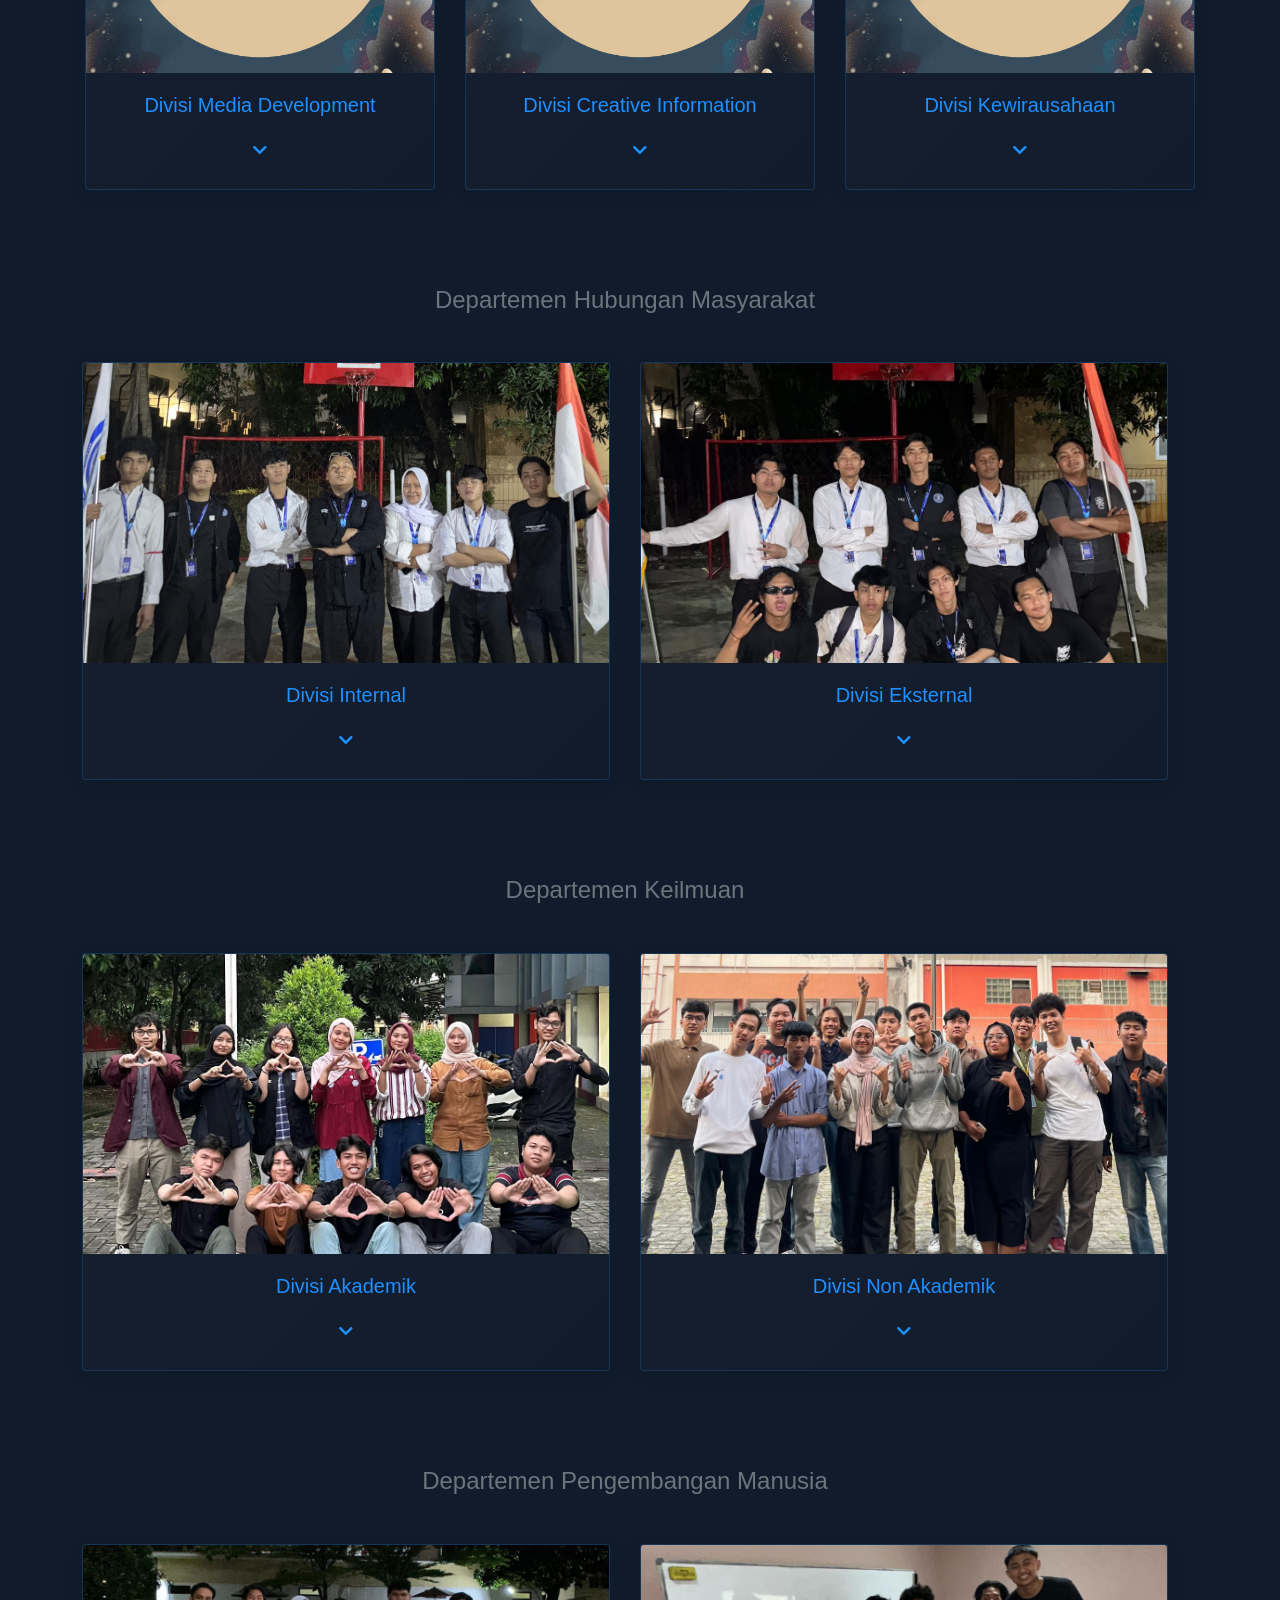
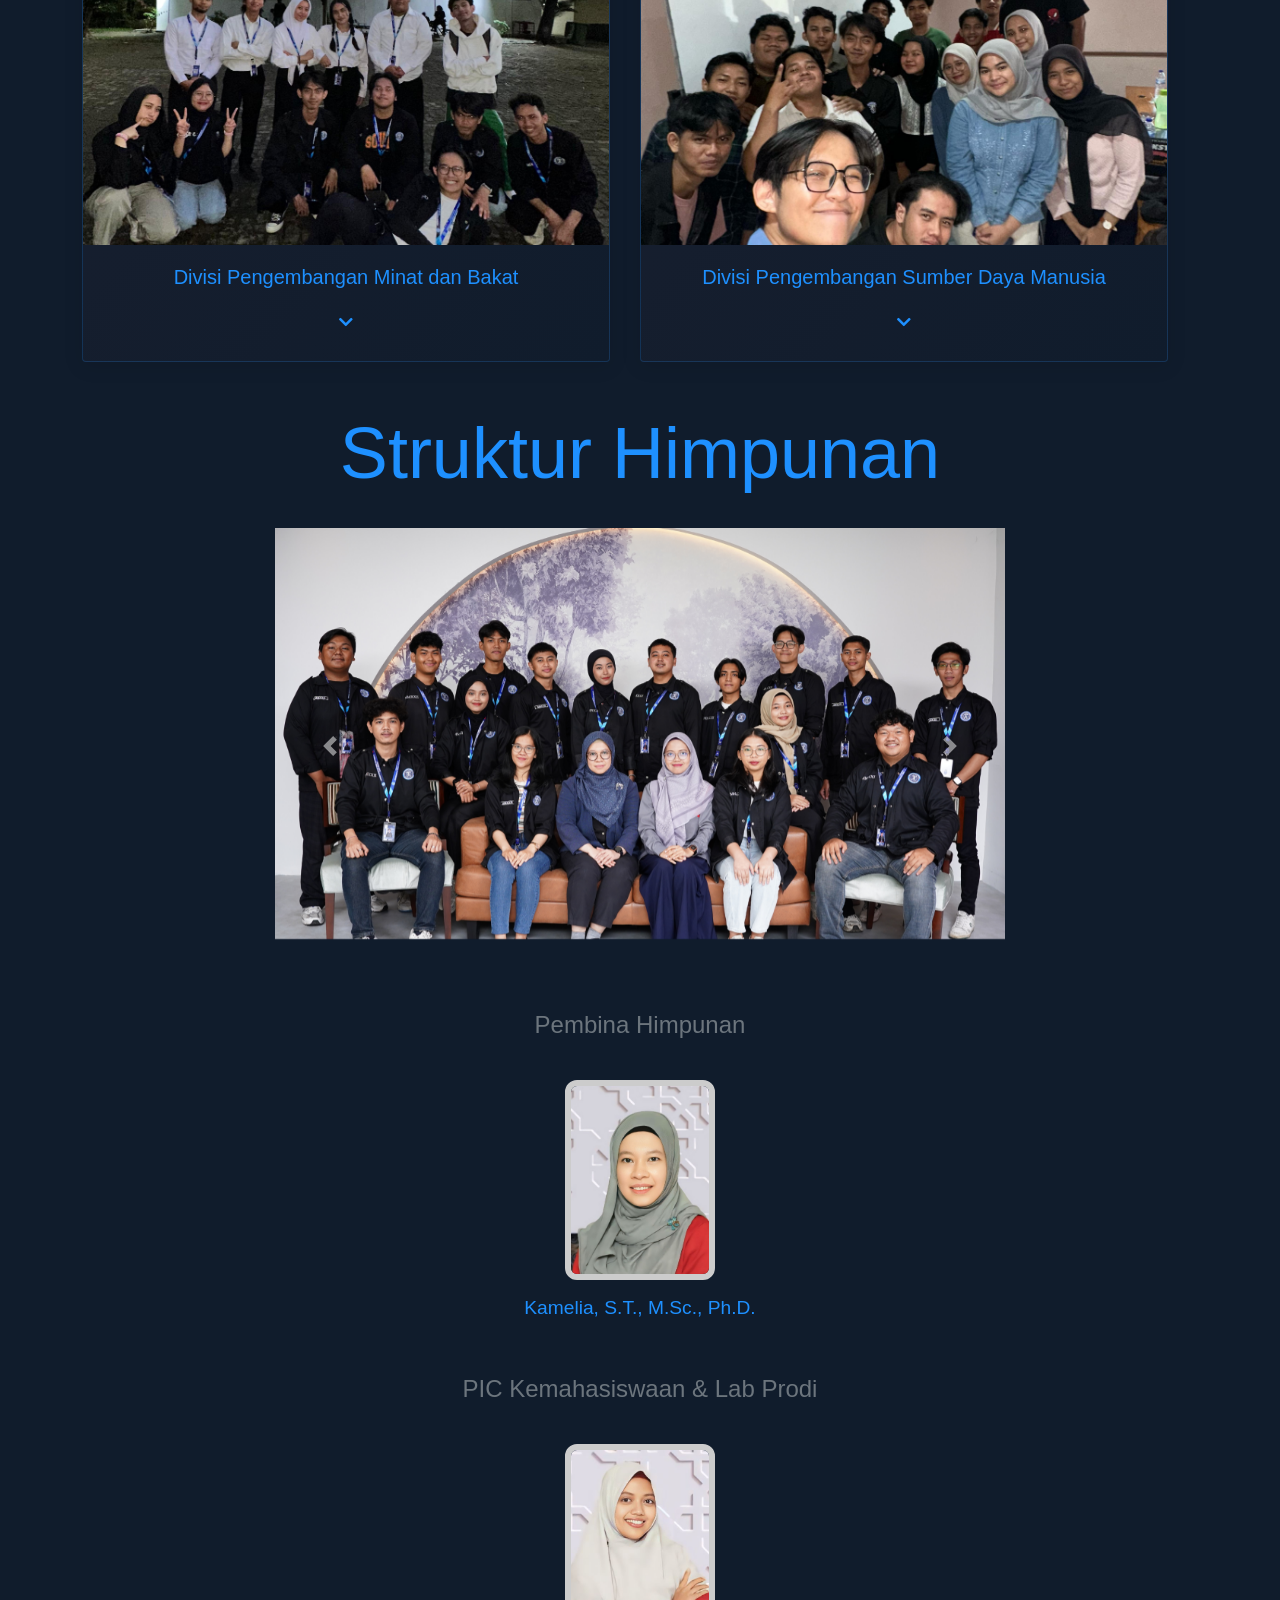
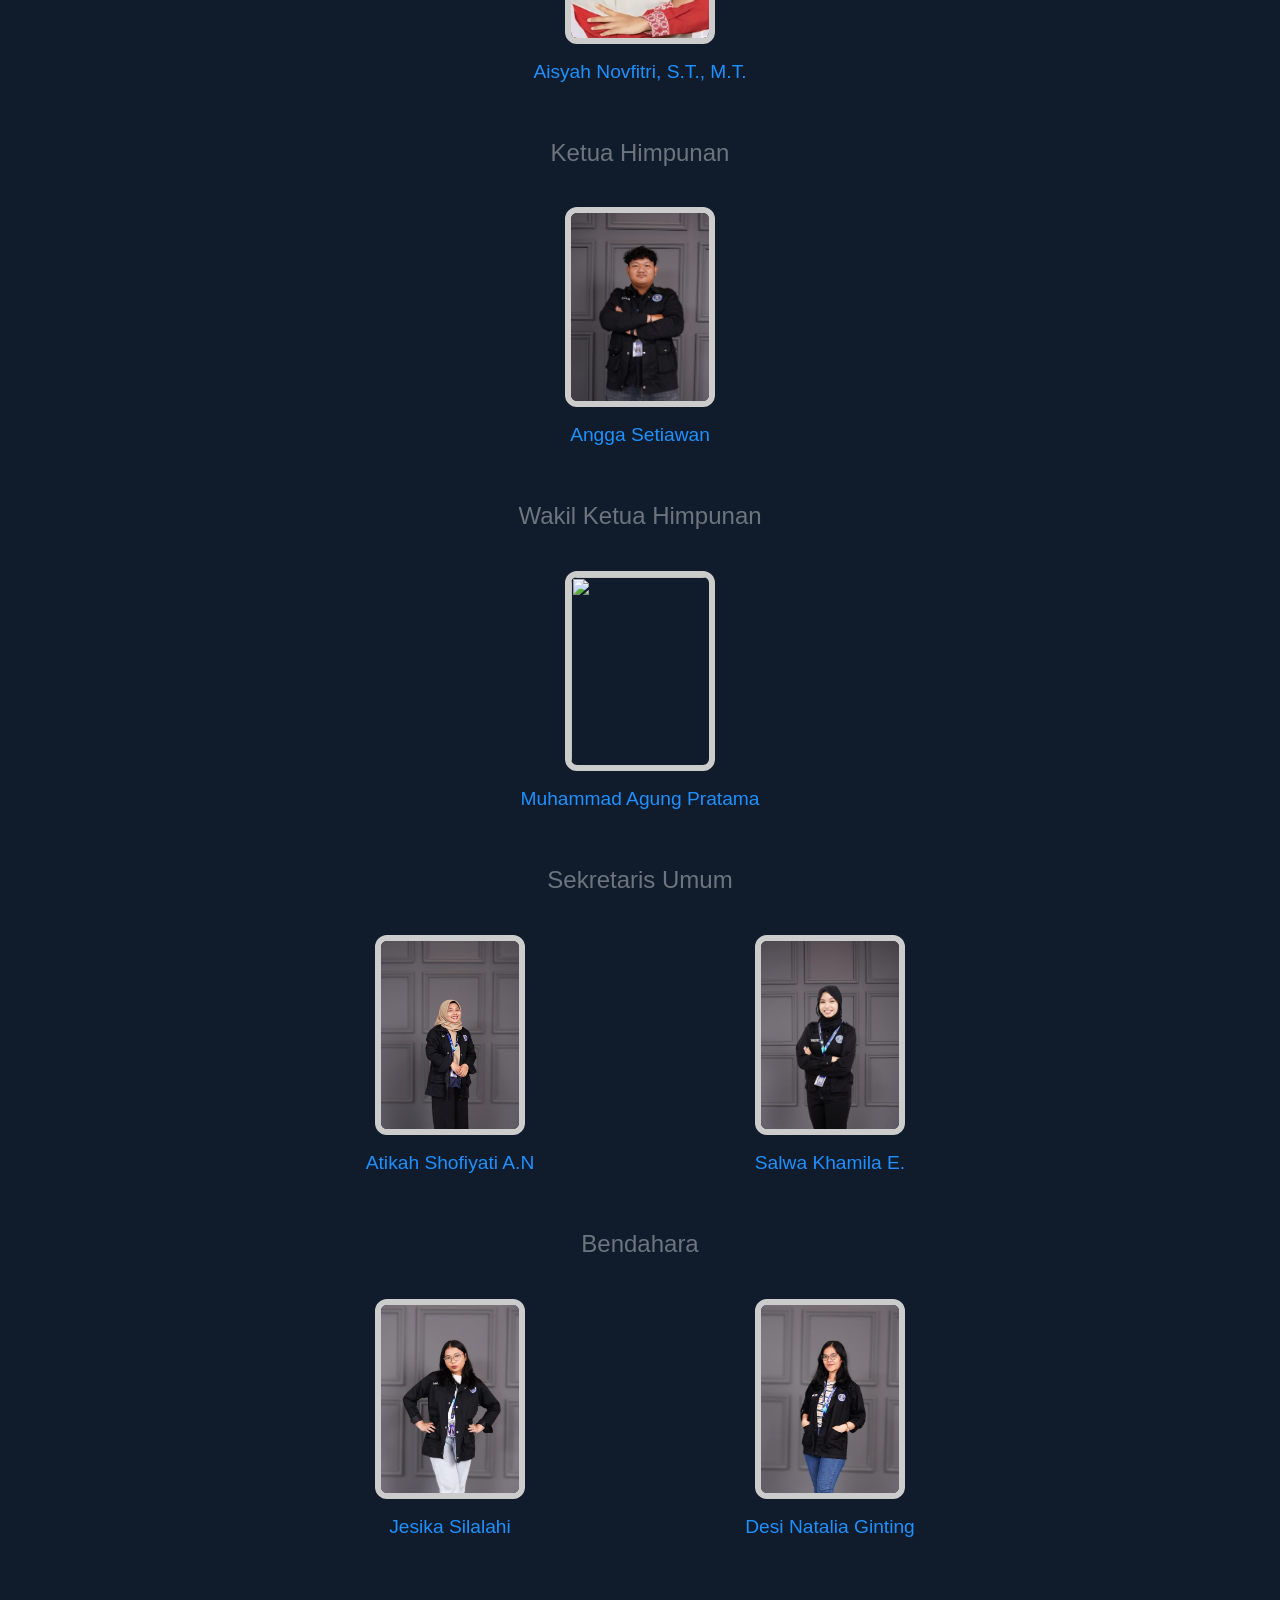
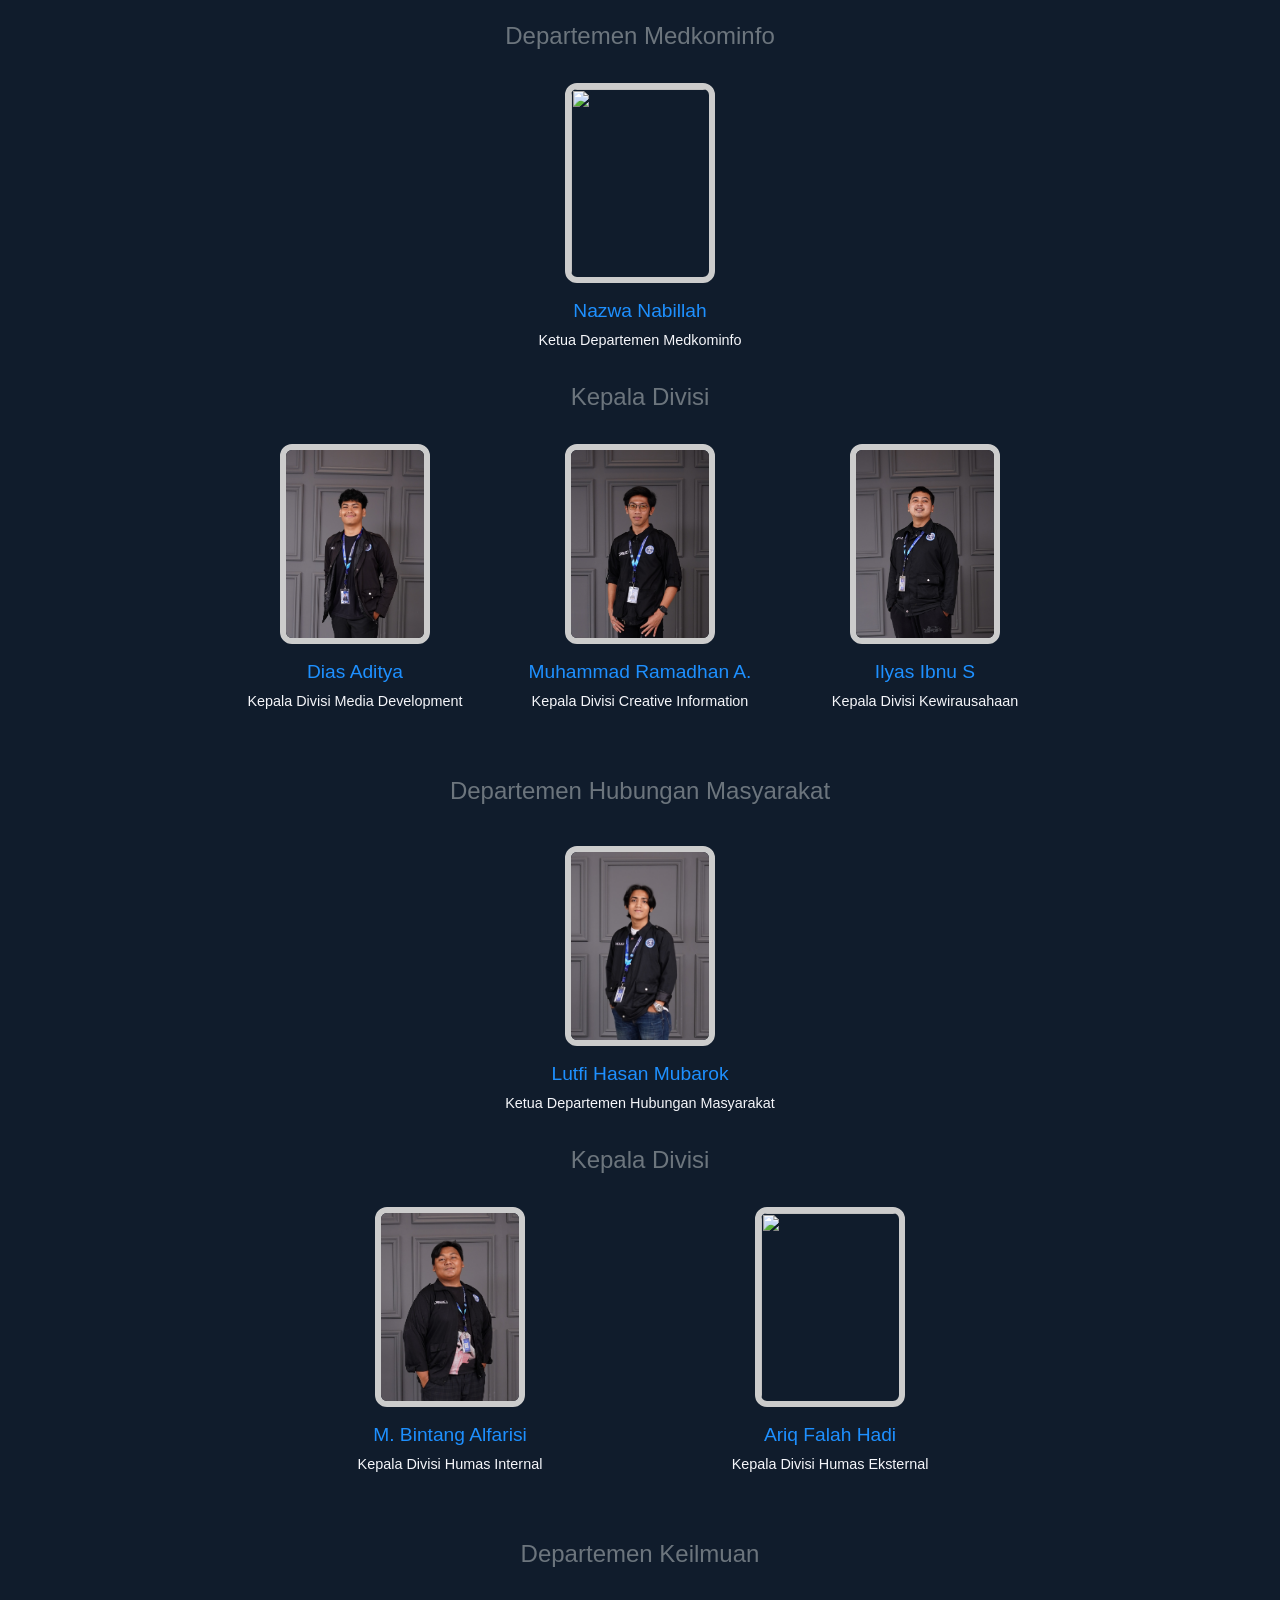
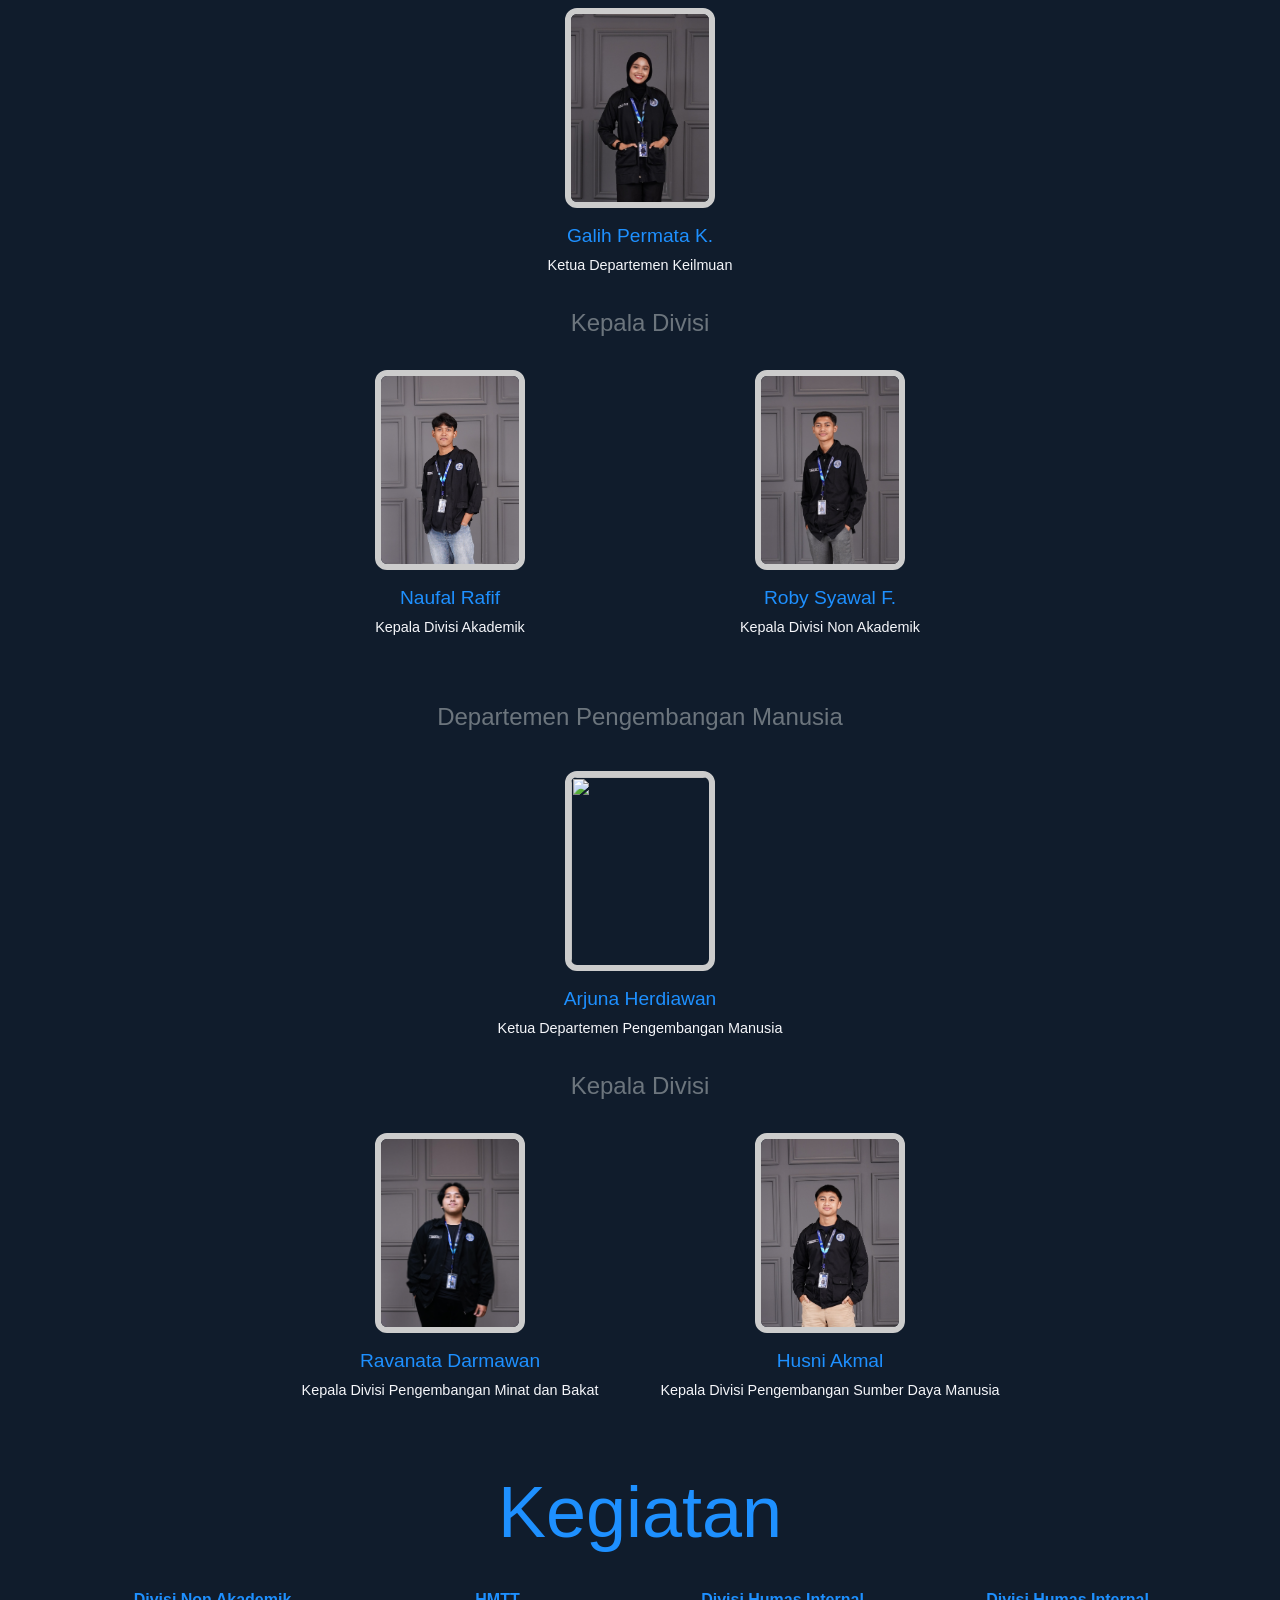
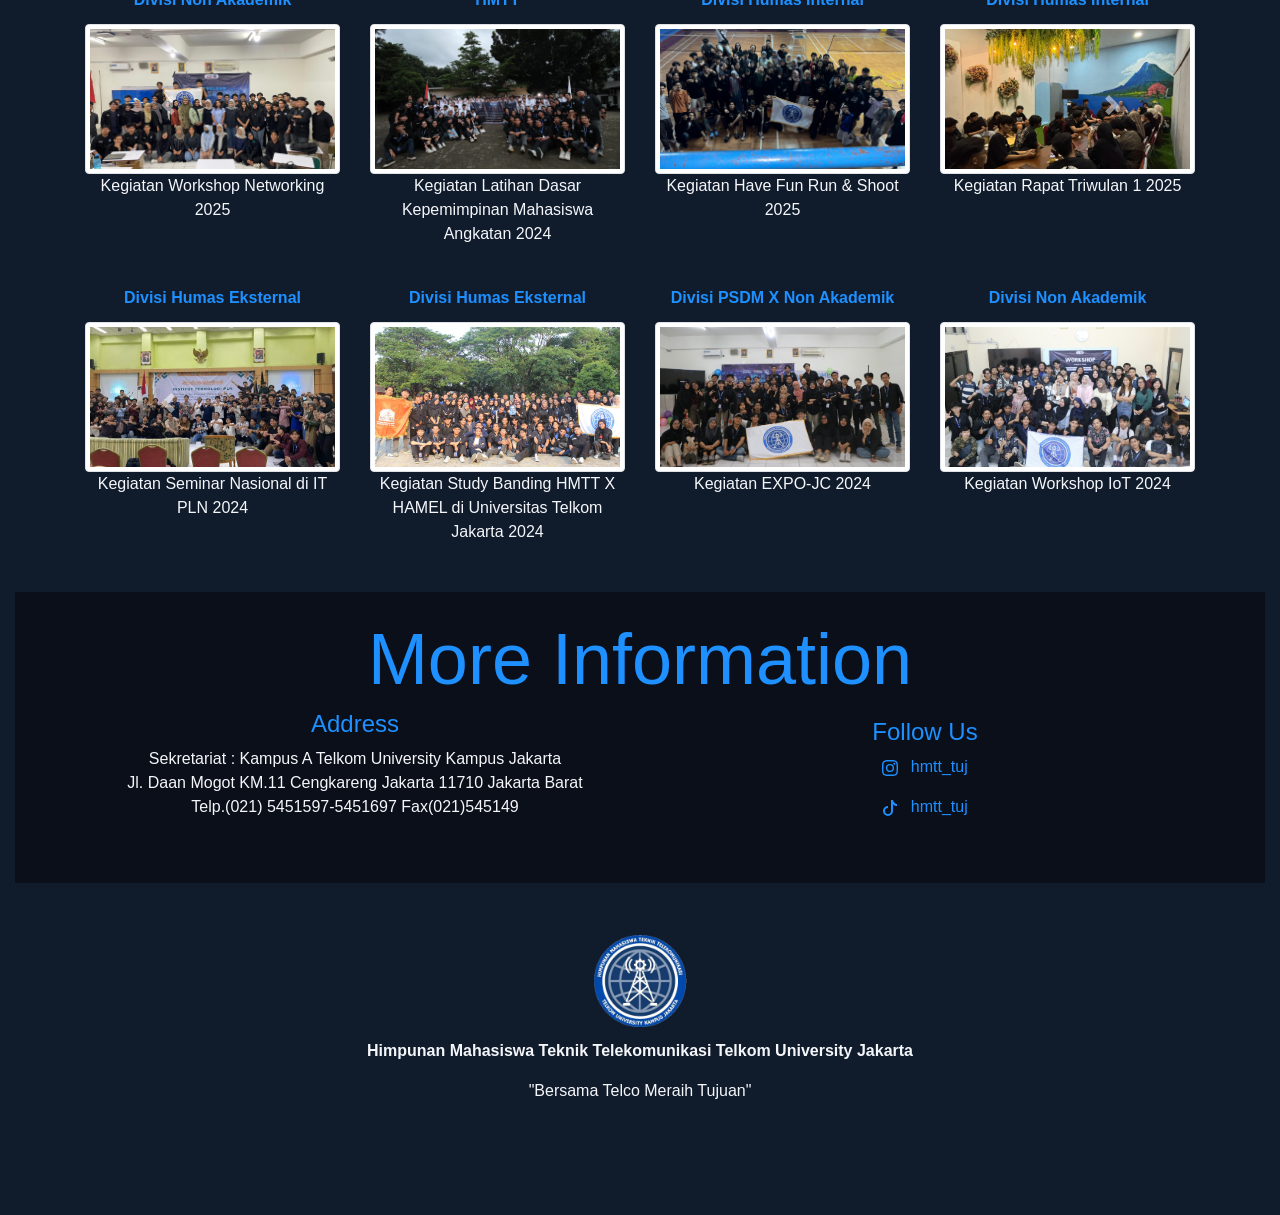
==== commit 41f4c017: "Update index.html" ====
--- a/index.html
+++ b/index.html
@@ -2,20 +2,20 @@
 <html lang="en">
     <head>
         <!-- Favicon untuk semua device dan browser -->
-         <link rel="icon" type="image/png" sizes="32x32" href="IMG/Logo/logo.png">
-         <link rel="icon" type="image/png" sizes="16x16" href="IMG/Logo/logo.png">
-         <link rel="icon" type="image/x-icon" href="IMG/Logo/logo.png">
-         <link rel="shortcut icon" href="IMG/Logo/logo.png">
+         <link rel="icon" type="image/png" sizes="32x32" href="IMG/Logo/logofix.png">
+         <link rel="icon" type="image/png" sizes="16x16" href="IMG/Logo/logofix.png">
+         <link rel="icon" type="image/x-icon" href="IMG/Logo/logofix.png">
+         <link rel="shortcut icon" href="IMG/Logo/logofix.png">
          <!-- Untuk Safari (iOS/iPadOS bookmark icon) -->
-         <link rel="apple-touch-icon" sizes="180x180" href="IMG/Logo/logo.png">
+         <link rel="apple-touch-icon" sizes="180x180" href="IMG/Logo/logofix.png">
          <!-- Untuk Android Chrome -->
-         <link rel="icon" type="image/png" sizes="192x192" href="IMG/Logo/logo.png">
-         <link rel="icon" type="image/png" sizes="512x512" href="IMG/Logo/logo.png">
+         <link rel="icon" type="image/png" sizes="192x192" href="IMG/Logo/logofix.png">
+         <link rel="icon" type="image/png" sizes="512x512" href="IMG/Logo/logofix.png">
          <!-- Untuk Windows Tile -->
          <meta name="msapplication-TileColor" content="#1e90ff">
-         <meta name="msapplication-TileImage" content="IMG/Logo/logo.png">
+         <meta name="msapplication-TileImage" content="IMG/Logo/logofix.png">
          <!-- Manifest (optional, untuk PWA/progressive web app) -->
-         <link rel="manifest" href="IMG/Logo/logo.png">
+         <link rel="manifest" href="IMG/Logo/logofix.png">
         <meta charset="UTF-8" />
         <meta http-equiv="X-UA-Compatible" content="IE=edge" />
         <meta name="viewport" content="width=device-width, initial-scale=1.0" />
@@ -53,7 +53,7 @@
     <div class="offcanvas-sidebar" id="offcanvasSidebar">
         <div class="sidebar-header">
             <div class="d-flex align-items-center">
-                <img src="IMG/Logo/logo.png" width="40" alt="Logo" class="me-3">
+                <img src="IMG/Logo/logofix.png" width="40" alt="Logo" class="me-3">
                 <h5 class="mb-0">HMTT-TUJ</h5>
             </div>
             <button class="close-sidebar" id="closeSidebar" aria-label="Close Menu">
@@ -1119,7 +1119,7 @@
         </div>
         
         <div class="container text-center pt-5 pb-5">
-            <img src="IMG/Logo/logo.png" alt="Logo" width="100" class="mb-2">
+            <img src="IMG/Logo/logofix.png" alt="Logo" width="100" class="mb-2">
             <p><strong>Himpunan Mahasiswa Teknik Telekomunikasi Telkom University Jakarta</strong></p>
             <p>"Bersama Telco Meraih Tujuan"</p>
         </div>
@@ -1528,3 +1528,4 @@
         </script>
     </body>
 </html>
+
--- a/style.css
+++ b/style.css
@@ -923,3 +923,428 @@
 .gallery-item:nth-child(6) { animation-delay: 0.6s; }
 .gallery-item:nth-child(7) { animation-delay: 0.7s; }
 .gallery-item:nth-child(8) { animation-delay: 0.8s; }
+
+/* Social Media Posts Section */
+.social-post-card {
+    background: linear-gradient(135deg, #181f2f 0%, #101c2c 100%);
+    border-radius: 20px;
+    padding: 1.5rem;
+    border: 1px solid rgba(30, 144, 255, 0.2);
+    transition: all 0.3s ease;
+    height: 100%;
+    display: flex;
+    flex-direction: column;
+    box-shadow: 0 4px 20px rgba(0, 0, 0, 0.1);
+}
+
+.social-post-card:hover {
+    transform: translateY(-10px);
+    box-shadow: 0 20px 40px rgba(0, 0, 0, 0.3);
+    background: linear-gradient(135deg, #1e2a3a 0%, #15202b 100%);
+    border-color: rgba(30, 144, 255, 0.4);
+}
+
+.social-post-header {
+    display: flex;
+    justify-content: space-between;
+    align-items: center;
+    margin-bottom: 1rem;
+    padding-bottom: 1rem;
+    border-bottom: 1px solid rgba(30, 144, 255, 0.2);
+}
+
+.social-icon {
+    width: 40px;
+    height: 40px;
+    border-radius: 50%;
+    display: flex;
+    align-items: center;
+    justify-content: center;
+    font-size: 1.2rem;
+    color: white;
+}
+
+.social-icon.instagram {
+    background: linear-gradient(45deg, #f09433 0%, #e6683c 25%, #dc2743 50%, #cc2366 75%, #bc1888 100%);
+}
+
+.social-icon.tiktok {
+    background: linear-gradient(45deg, #000000 0%, #ff0050 50%, #00f2ea 100%);
+}
+
+.social-post-content {
+    flex: 1;
+    display: flex;
+    flex-direction: column;
+}
+
+.social-post-preview {
+    position: relative;
+    border-radius: 15px;
+    overflow: hidden;
+    margin-bottom: 1rem;
+    aspect-ratio: 1;
+    background: rgba(255, 255, 255, 0.05);
+    border: 1px solid rgba(30, 144, 255, 0.1);
+}
+
+.preview-container {
+    width: 100%;
+    height: 100%;
+    position: relative;
+    display: flex;
+    align-items: center;
+    justify-content: center;
+}
+
+.preview-loading {
+    text-align: center;
+    color: #6c757d;
+}
+
+.preview-loading i {
+    font-size: 2rem;
+    margin-bottom: 1rem;
+    color: #1e90ff;
+}
+
+.preview-loading p {
+    margin: 0;
+    font-size: 0.9rem;
+}
+
+.preview-embed {
+    width: 100%;
+    height: 100%;
+    border: none;
+    border-radius: 15px;
+    background: #000;
+    min-height: 300px;
+}
+
+/* Instagram embed specific styling */
+.preview-container[data-platform="instagram"] .preview-embed {
+    background: linear-gradient(45deg, #f09433 0%, #e6683c 25%, #dc2743 50%, #cc2366 75%, #bc1888 100%);
+}
+
+/* TikTok embed specific styling */
+.preview-container[data-platform="tiktok"] .preview-embed {
+    background: linear-gradient(45deg, #000000 0%, #ff0050 50%, #00f2ea 100%);
+}
+
+/* Instagram Preview Card */
+.instagram-preview-card {
+    width: 100%;
+    height: 100%;
+    background: #fff;
+    border-radius: 15px;
+    overflow: hidden;
+    cursor: pointer;
+    transition: transform 0.3s ease;
+}
+
+.instagram-preview-card:hover {
+    transform: scale(1.02);
+}
+
+.instagram-preview-header {
+    display: flex;
+    align-items: center;
+    padding: 12px;
+    border-bottom: 1px solid #eee;
+}
+
+.instagram-avatar {
+    width: 32px;
+    height: 32px;
+    border-radius: 50%;
+    background: linear-gradient(45deg, #f09433 0%, #e6683c 25%, #dc2743 50%, #cc2366 75%, #bc1888 100%);
+    display: flex;
+    align-items: center;
+    justify-content: center;
+    color: white;
+    margin-right: 12px;
+}
+
+.instagram-info strong {
+    display: block;
+    font-size: 14px;
+    color: #262626;
+}
+
+.instagram-info span {
+    font-size: 12px;
+    color: #8e8e8e;
+}
+
+.instagram-preview-image {
+    aspect-ratio: 1;
+    background: linear-gradient(135deg, #f5f5f5 0%, #e0e0e0 100%);
+    display: flex;
+    align-items: center;
+    justify-content: center;
+    position: relative;
+}
+
+.instagram-placeholder {
+    text-align: center;
+    color: #8e8e8e;
+}
+
+.instagram-placeholder i {
+    font-size: 3rem;
+    margin-bottom: 8px;
+    color: #c7c7c7;
+}
+
+.instagram-placeholder p {
+    margin: 0 0 4px 0;
+    font-weight: 600;
+}
+
+.instagram-placeholder small {
+    font-size: 11px;
+}
+
+.instagram-preview-actions {
+    display: flex;
+    align-items: center;
+    padding: 12px;
+    gap: 16px;
+}
+
+.instagram-preview-actions i {
+    font-size: 20px;
+    color: #262626;
+    cursor: pointer;
+    transition: color 0.2s ease;
+}
+
+.instagram-preview-actions i:hover {
+    color: #8e8e8e;
+}
+
+/* TikTok Preview Card */
+.tiktok-preview-card {
+    width: 100%;
+    height: 100%;
+    background: #000;
+    border-radius: 15px;
+    overflow: hidden;
+    cursor: pointer;
+    transition: transform 0.3s ease;
+    color: white;
+}
+
+.tiktok-preview-card:hover {
+    transform: scale(1.02);
+}
+
+.tiktok-preview-header {
+    display: flex;
+    align-items: center;
+    padding: 12px;
+    border-bottom: 1px solid #333;
+}
+
+.tiktok-avatar {
+    width: 32px;
+    height: 32px;
+    border-radius: 50%;
+    background: linear-gradient(45deg, #000000 0%, #ff0050 50%, #00f2ea 100%);
+    display: flex;
+    align-items: center;
+    justify-content: center;
+    color: white;
+    margin-right: 12px;
+}
+
+.tiktok-info strong {
+    display: block;
+    font-size: 14px;
+    color: white;
+}
+
+.tiktok-info span {
+    font-size: 12px;
+    color: #ccc;
+}
+
+.tiktok-preview-video {
+    aspect-ratio: 9/16;
+    background: linear-gradient(135deg, #1a1a1a 0%, #000 100%);
+    display: flex;
+    align-items: center;
+    justify-content: center;
+    position: relative;
+}
+
+.tiktok-placeholder {
+    text-align: center;
+    color: #ccc;
+    position: relative;
+}
+
+.tiktok-placeholder i {
+    font-size: 3rem;
+    margin-bottom: 8px;
+    color: #666;
+}
+
+.tiktok-placeholder p {
+    margin: 0 0 4px 0;
+    font-weight: 600;
+}
+
+.tiktok-placeholder small {
+    font-size: 11px;
+}
+
+.play-button {
+    position: absolute;
+    top: 50%;
+    left: 50%;
+    transform: translate(-50%, -50%);
+    width: 60px;
+    height: 60px;
+    background: rgba(255, 0, 80, 0.8);
+    border-radius: 50%;
+    display: flex;
+    align-items: center;
+    justify-content: center;
+    font-size: 24px;
+    color: white;
+    margin-top: 20px;
+}
+
+.tiktok-preview-actions {
+    display: flex;
+    align-items: center;
+    padding: 12px;
+    gap: 16px;
+}
+
+.tiktok-preview-actions i {
+    font-size: 20px;
+    color: white;
+    cursor: pointer;
+    transition: color 0.2s ease;
+}
+
+.tiktok-preview-actions i:hover {
+    color: #ff0050;
+}
+
+.preview-fallback {
+    width: 100%;
+    height: 100%;
+    background: linear-gradient(135deg, #1e2a3a 0%, #15202b 100%);
+    display: flex;
+    flex-direction: column;
+    align-items: center;
+    justify-content: center;
+    text-align: center;
+    padding: 1rem;
+    border-radius: 15px;
+}
+
+.preview-fallback i {
+    font-size: 3rem;
+    margin-bottom: 1rem;
+    opacity: 0.5;
+}
+
+.preview-fallback.instagram i {
+    color: #e4405f;
+}
+
+.preview-fallback.tiktok i {
+    color: #ff0050;
+}
+
+.preview-fallback p {
+    margin: 0;
+    font-size: 0.9rem;
+    color: #6c757d;
+}
+
+.social-post-text {
+    flex: 1;
+}
+
+.social-post-text p {
+    margin-bottom: 0.5rem;
+    line-height: 1.5;
+}
+
+.social-post-footer {
+    margin-top: auto;
+    padding-top: 1rem;
+}
+
+.social-post-footer .btn {
+    width: 100%;
+    border-radius: 25px;
+    font-weight: 500;
+    transition: all 0.3s ease;
+}
+
+.social-post-footer .btn:hover {
+    transform: translateY(-2px);
+    box-shadow: 0 5px 15px rgba(0, 0, 0, 0.3);
+}
+
+/* Social media buttons styling */
+.btn-primary {
+    background: linear-gradient(45deg, #f09433 0%, #e6683c 25%, #dc2743 50%, #cc2366 75%, #bc1888 100%) !important;
+    border: none !important;
+    color: white !important;
+    font-weight: 600;
+    transition: all 0.3s ease;
+}
+
+.btn-primary:hover {
+    transform: translateY(-2px);
+    box-shadow: 0 8px 25px rgba(0, 0, 0, 0.3);
+    background: linear-gradient(45deg, #e6683c 0%, #dc2743 25%, #cc2366 50%, #bc1888 75%, #8a3ab9 100%) !important;
+}
+
+.btn-outline-primary {
+    border: 2px solid #1e90ff !important;
+    color: #1e90ff !important;
+    background: transparent !important;
+    font-weight: 600;
+    transition: all 0.3s ease;
+}
+
+.btn-outline-primary:hover {
+    background: #1e90ff !important;
+    color: white !important;
+    transform: translateY(-2px);
+    box-shadow: 0 8px 25px rgba(30, 144, 255, 0.3);
+}
+
+/* Social posts responsive */
+@media (max-width: 768px) {
+    .social-post-card {
+        margin-bottom: 2rem;
+    }
+    
+    .social-post-header {
+        flex-direction: column;
+        align-items: flex-start;
+        gap: 0.5rem;
+    }
+    
+    .social-post-header small {
+        align-self: flex-end;
+    }
+    
+    .preview-fallback i {
+        font-size: 2rem;
+    }
+    
+    .preview-fallback p {
+        font-size: 0.8rem;
+    }
+}
